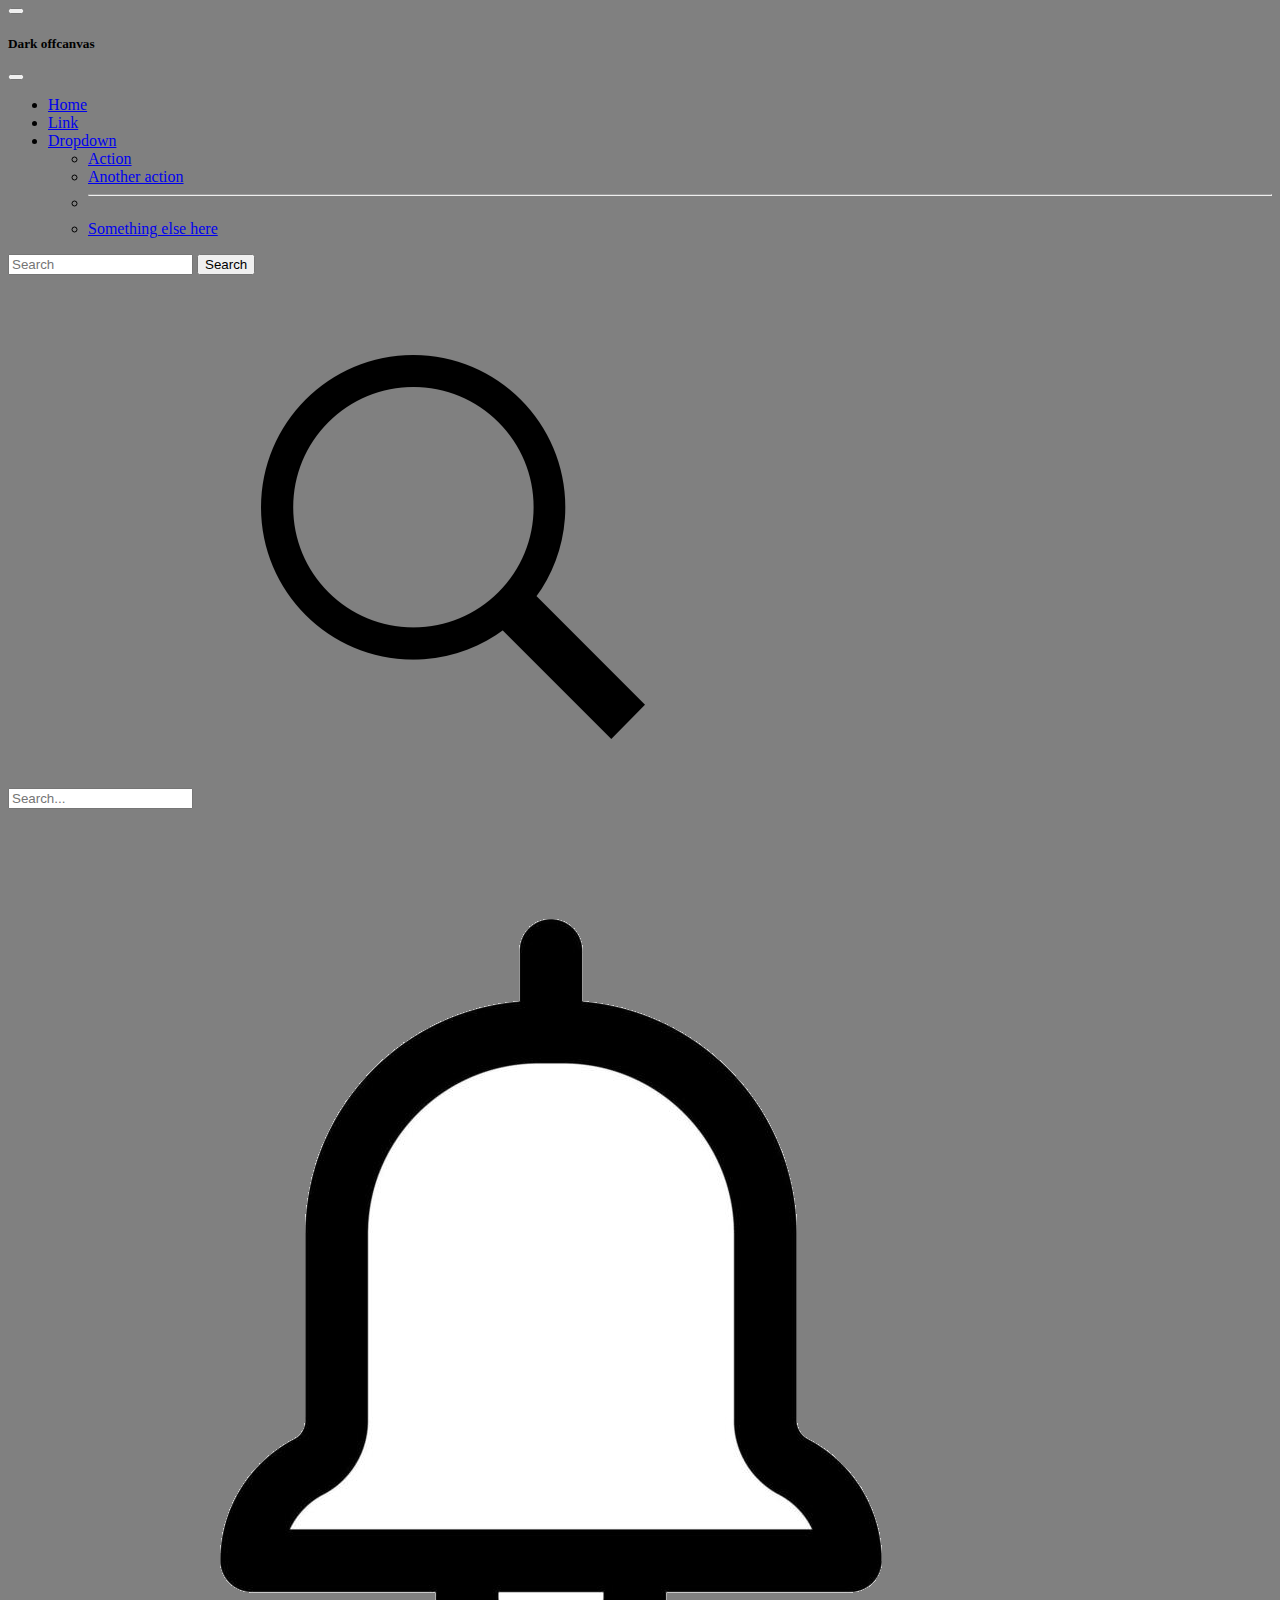
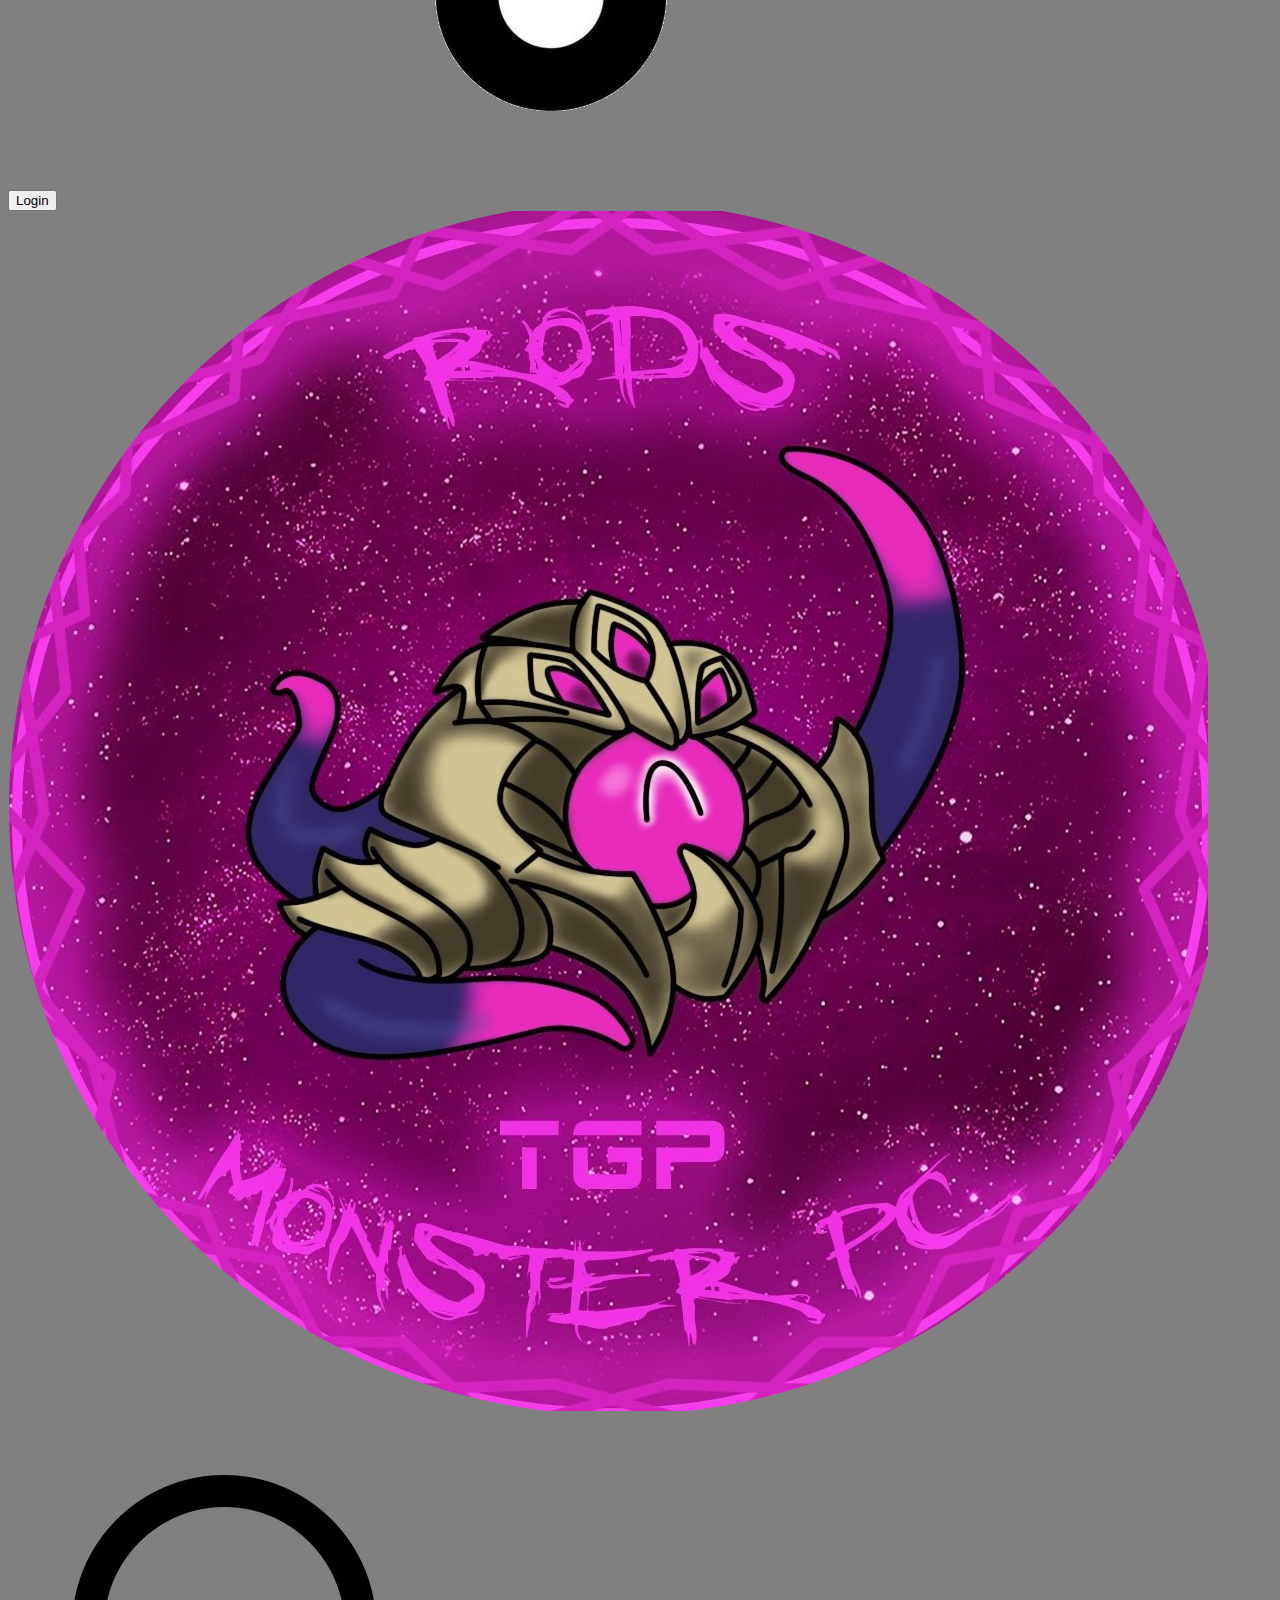
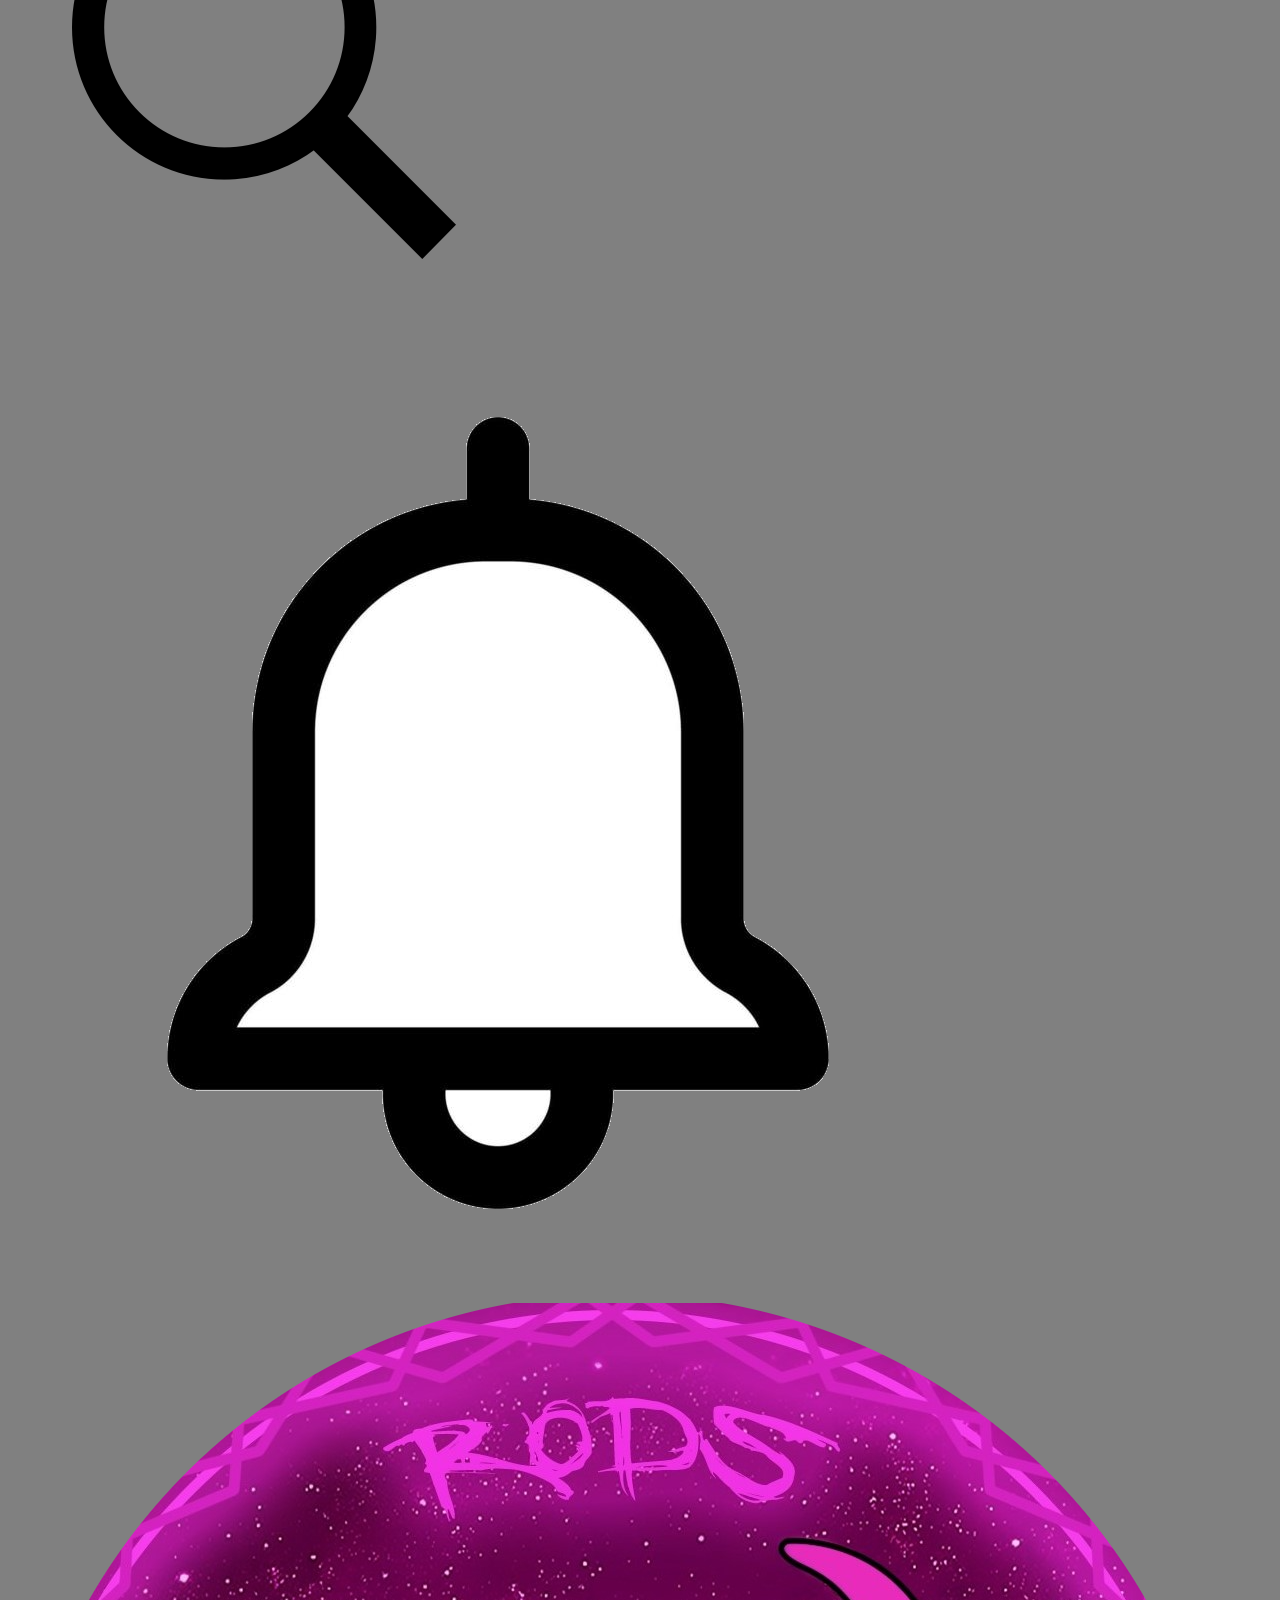
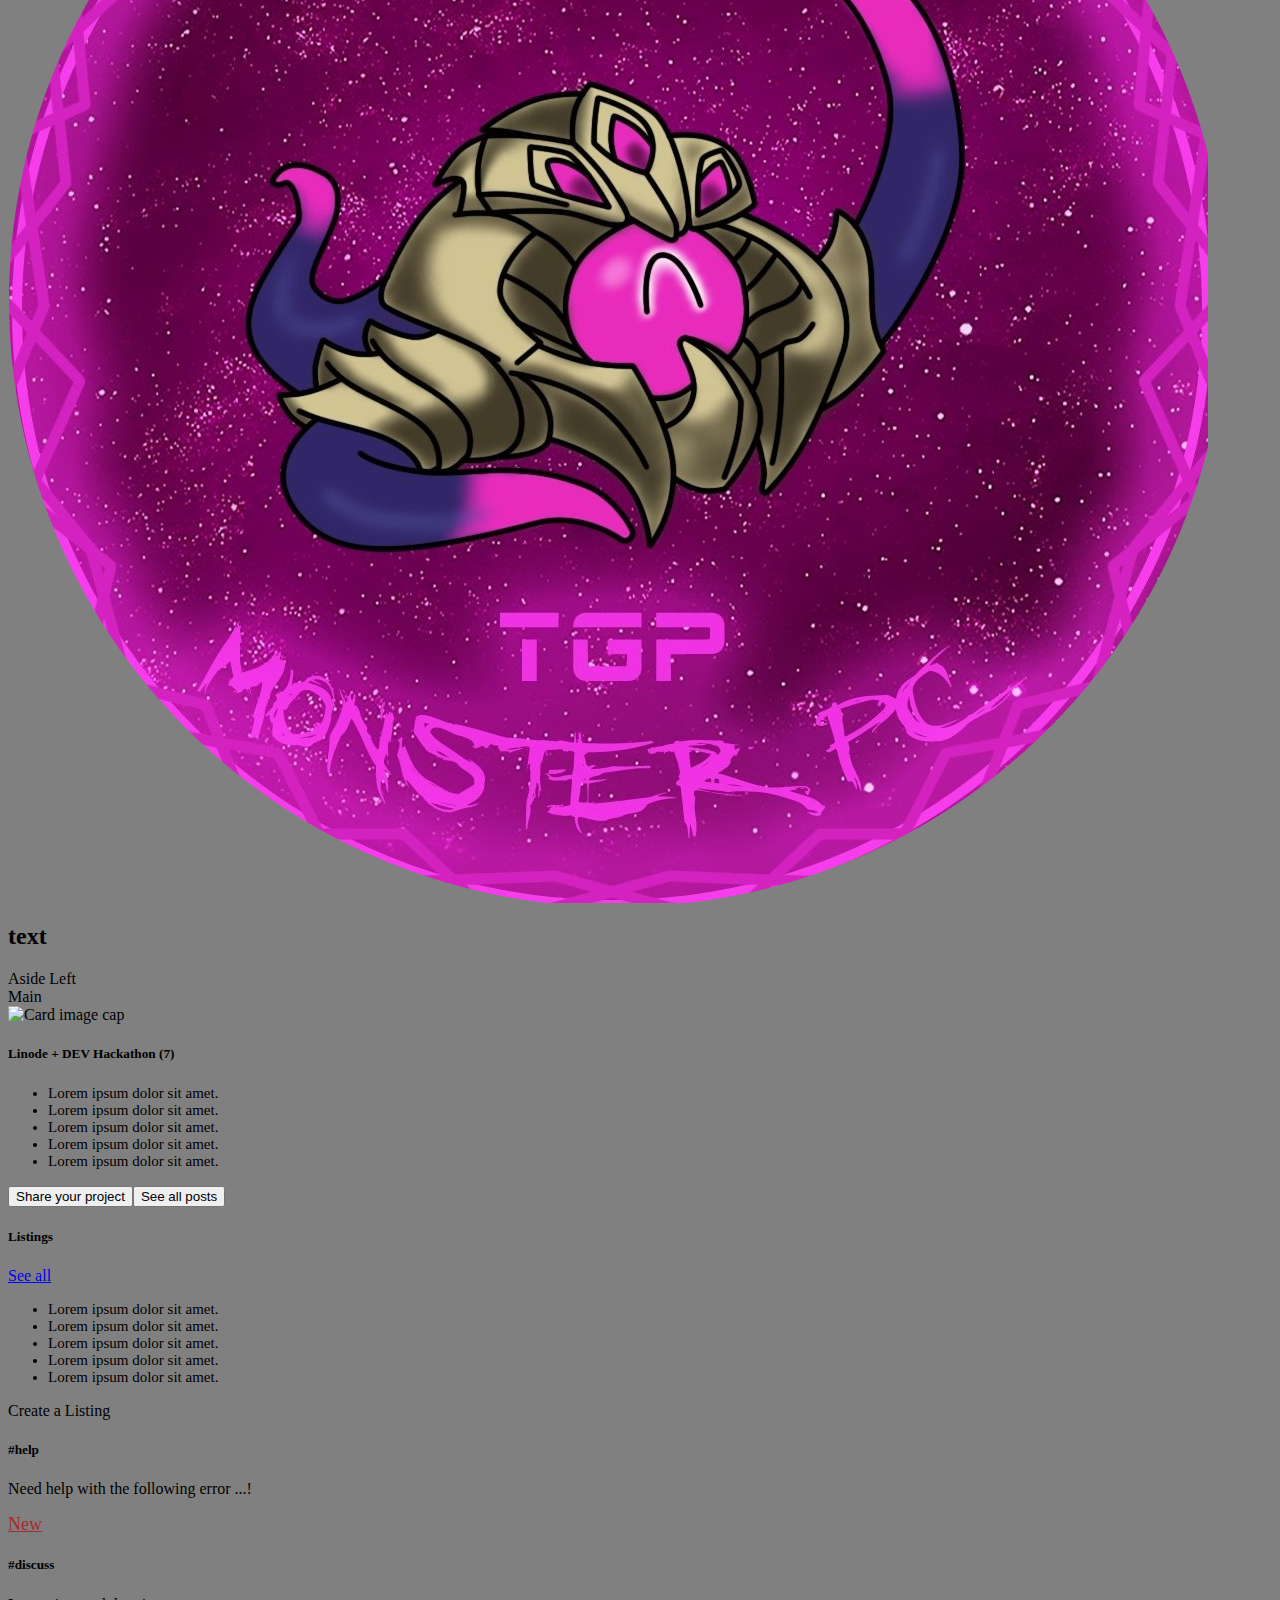
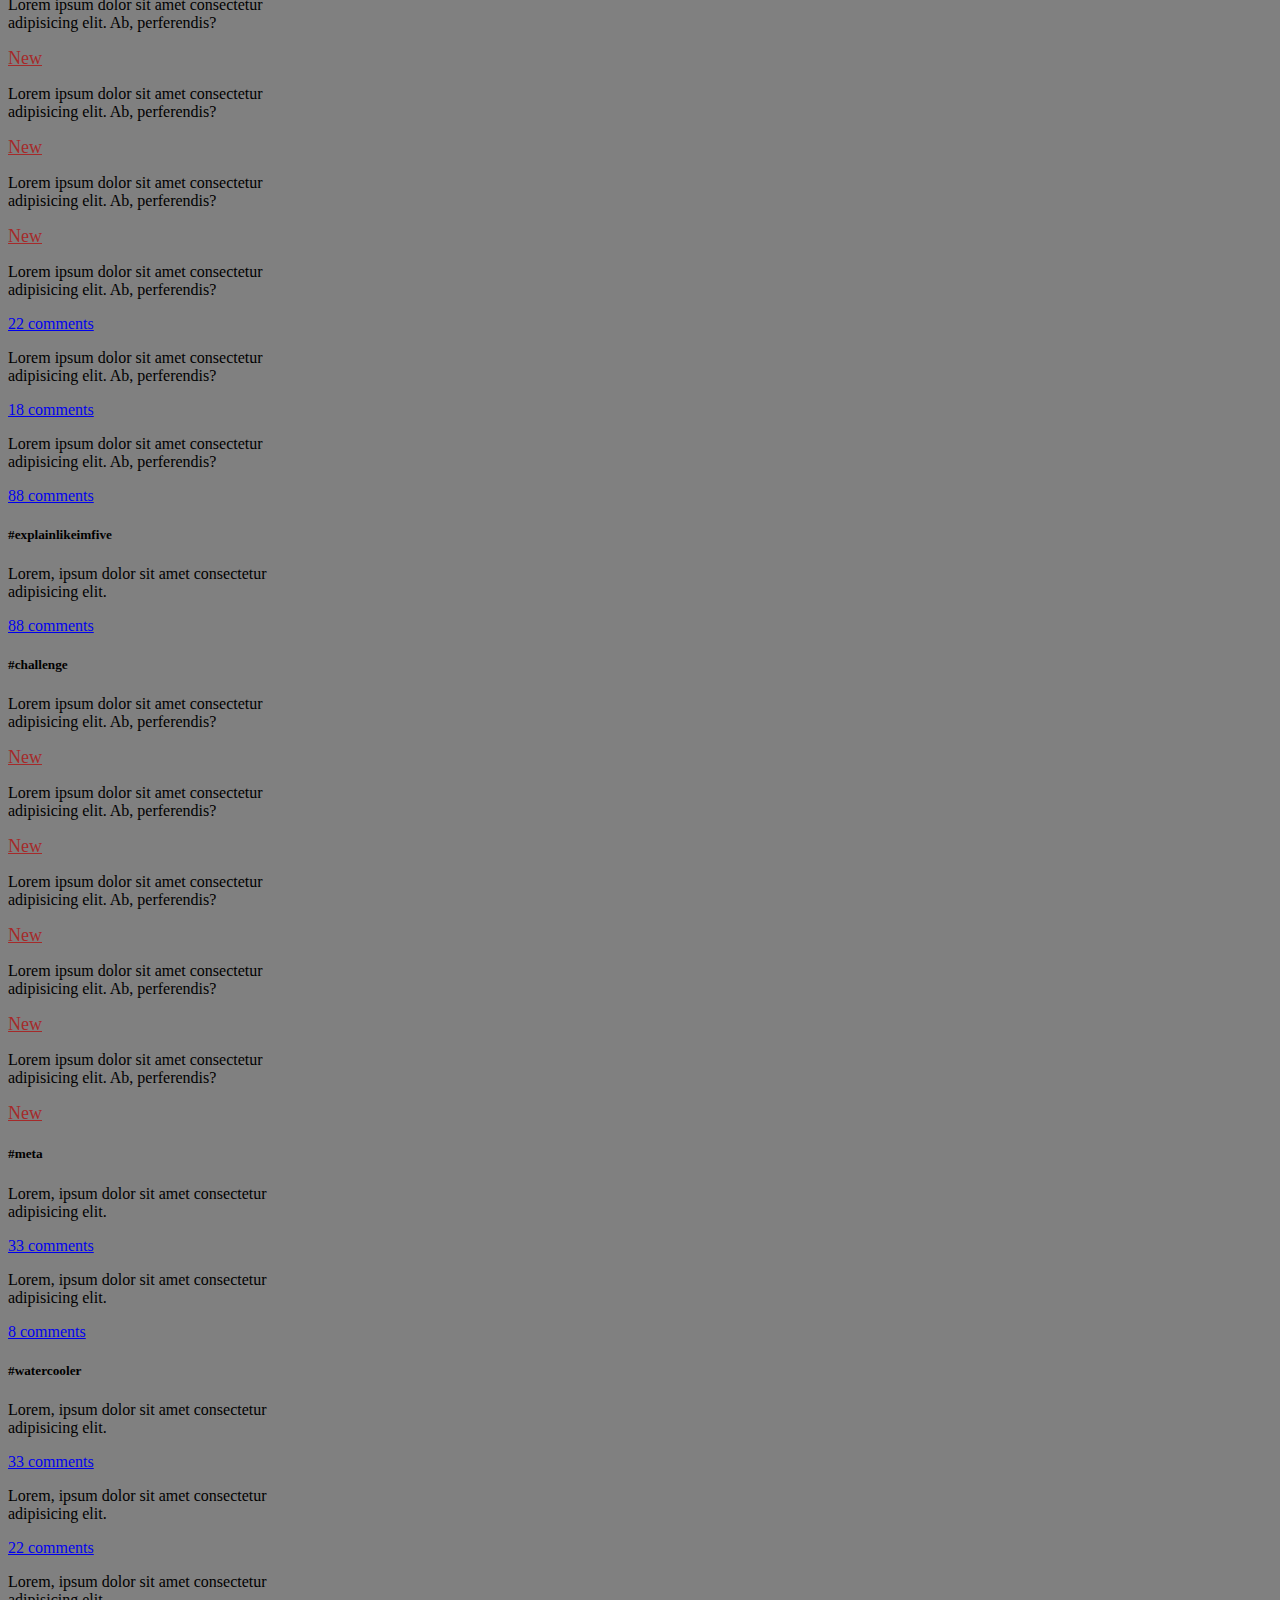
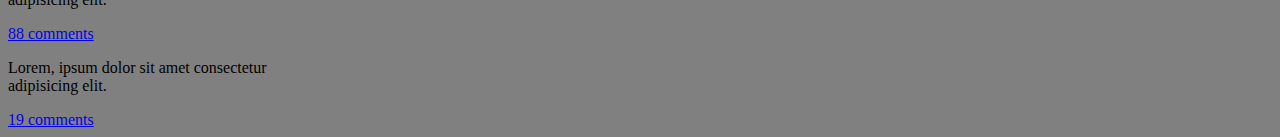
==== index.html @ e9059d80 "Feat: postPage" ====
</html>
<html lang="en">
  <head>
    <meta charset="UTF-8" />
    <meta http-equiv="X-UA-Compatible" content="IE=edge" />
    <meta name="viewport" content="width=device-width, initial-scale=1.0" />
    <title>Document</title>
    <link
      href="https://cdn.jsdelivr.net/npm/bootstrap@5.3.0-alpha1/dist/css/bootstrap.min.css"
      rel="stylesheet"
      integrity="sha384-GLhlTQ8iRABdZLl6O3oVMWSktQOp6b7In1Zl3/Jr59b6EGGoI1aFkw7cmDA6j6gD"
      crossorigin="anonymous"
    />
    <link rel="stylesheet" href="./styles.css" />
    <link rel="stylesheet" href="scss/style.css">
  </head>
  <body>
    <div class="container-fluid nav-back">
      <div class="row">
        <div class="col-12">
          <div class="container">
            <div class="row">
              <div class="col-12">
                <nav class="navbar nav-back fixed-top">
                  <div class="container d-flex justify-content-start">
                    <!-- Hamburguesa -->
                    <button
                      class="navbar-toggler d-md-none aside-nav"
                      type="button"
                      data-bs-toggle="offcanvas"
                      data-bs-target="#offcanvasDarkNavbar"
                      aria-controls="offcanvasDarkNavbar"
                    >
                      <span class="navbar-toggler-icon"></span>
                    </button>

                    <div
                      class="offcanvas offcanvas-start"
                      tabindex="-1"
                      id="offcanvasDarkNavbar"
                      aria-labelledby="offcanvasDarkNavbarLabel"
                    >
                      <div class="offcanvas-header">
                        <h5
                          class="offcanvas-title"
                          id="offcanvasDarkNavbarLabel"
                        >
                          Dark offcanvas
                        </h5>
                        <button
                          type="button"
                          class="btn-close"
                          data-bs-dismiss="offcanvas"
                          aria-label="Close"
                        ></button>
                      </div>
                      <div class="offcanvas-body">
                        <ul
                          class="navbar-nav justify-content-end flex-grow-1 pe-3"
                        >
                          <li class="nav-item">
                            <a
                              class="nav-link active"
                              aria-current="page"
                              href="#"
                              >Home</a
                            >
                          </li>
                          <li class="nav-item">
                            <a class="nav-link" href="#">Link</a>
                          </li>
                          <li class="nav-item dropdown">
                            <a
                              class="nav-link dropdown-toggle"
                              href="#"
                              role="button"
                              data-bs-toggle="dropdown"
                              aria-expanded="false"
                            >
                              Dropdown
                            </a>
                            <ul class="dropdown-menu dropdown-menu-dark">
                              <li>
                                <a class="dropdown-item" href="#">Action</a>
                              </li>
                              <li>
                                <a class="dropdown-item" href="#"
                                  >Another action</a
                                >
                              </li>
                              <li>
                                <hr class="dropdown-divider" />
                              </li>
                              <li>
                                <a class="dropdown-item" href="#"
                                  >Something else here</a
                                >
                              </li>
                            </ul>
                          </li>
                        </ul>
                        <form class="d-flex mt-3" role="search">
                          <input
                            class="form-control me-2"
                            type="search"
                            placeholder="Search"
                            aria-label="Search"
                          />
                          <button class="btn btn-success" type="submit">
                            Search
                          </button>
                        </form>
                      </div>
                    </div>
                    <!-- Components -->
                    <a class="navbar-brand" href="#">
                      <img
                        class="logo-devto"
                        src="https://dev-to-uploads.s3.amazonaws.com/uploads/logos/resized_logo_UQww2soKuUsjaOGNB38o.png"
                        alt=""
                      />
                    </a>
                    <div class="d-flex justify-content-between flex-grow-1">
                      <form class="d-none d-md-flex" role="search">
                        <input
                          class="form-control input-search"
                          type="search"
                          placeholder="Search..."
                          aria-label="Search"
                        />
                        <img
                          class="search-icon"
                          src="./images/Lupa.png"
                          alt=""
                        />
                      </form>
                      <div class="d-none d-md-flex">
                        <button class="btn btn-primary">Login</button>
                        <img
                          class="bell-notify"
                          src="./images/Campana notificaicones.png"
                          alt=""
                        />
                        <img
                          class="profile-logo"
                          src="./images/Logo-png.png"
                          alt=""
                        />
                      </div>
                    </div>
                    <div class="d-flex d-md-none">
                      <img
                        class="search-mobile"
                        src="./images/Lupa.png"
                        alt=""
                      />
                      <img
                        class="bell-notify"
                        src="./images/Campana notificaicones.png"
                        alt=""
                      />
                      <img
                        class="profile-logo"
                        src="./images/Logo-png.png"
                        alt=""
                      />
                    </div>
                  </div>
                </nav>
              </div>
            </div>
          </div>
        </div>
      </div>
    </div>
    <div class="container">
      <div class="row">
        <div class="col-12 col-md-3"><h2>text</h2></div>
        <div class="col-12 col-md-6"></div>
        <div class="col-12 col-md-3"></div>
      </div>
    </div>
  <section class="container p-4">
    <div class="row p-2">
      <aside class="col-lg-3">
        Aside Left
      </aside>
      <main class="col-lg-6">
        Main
      </main>
      <aside class="col-lg-3 d-none d-lg-block">
        <!-- Linode card -->
        <div class="card border border-light size">
          <img class="card-img-top rounded"
            src="https://res.cloudinary.com/practicaldev/image/fetch/s--oj6lVp0W--/c_imagga_scale,f_auto,fl_progressive,h_420,q_auto,w_1000/https://dev-to-uploads.s3.amazonaws.com/uploads/articles/7brex760nh4niita1b8j.jpg"
            alt="Card image cap">
          <div class="card-body">
            <h5 class="card-title fw-bold fs-4 m-0">Linode + DEV Hackathon (7)</h5>
          </div>
          <ul class="list-group list-group-flush border border-light">
            <li class="list-group-item list-group-item-action border border-light">Lorem ipsum dolor sit amet.</li>
            <li class="list-group-item list-group-item-action border border-light">Lorem ipsum dolor sit amet.</li>
            <li class="list-group-item list-group-item-action border border-light">Lorem ipsum dolor sit amet.</li>
            <li class="list-group-item list-group-item-action border border-light">Lorem ipsum dolor sit amet.</li>
            <li class="list-group-item list-group-item-action border border-light">Lorem ipsum dolor sit amet.</li>
          </ul>
          <div class="card-body">
            <button class="w-100 rounded bg-primary mb-2 border border-light p-2 text-white">Share your
              project</button><button class="w-100 rounded bg-seccondary border border-light p-2">See all posts</button>
          </div>
        </div>
        <!-- Listings List Group -->
        <div class="card border border-light mt-4 size">
          <div class="card-body d-flex justify-content-between">
            <h5 class="card-title fw-bold fs-4 m-0">Listings</h5>
            <a href="#" class="card-link text-decoration-none">See all</a>
          </div>
          <ul class="list-group list-group-flush border border-light">
            <li class="list-group-item list-group-item-action border border-light">Lorem ipsum dolor sit amet.</li>
            <li class="list-group-item list-group-item-action border border-light">Lorem ipsum dolor sit amet.</li>
            <li class="list-group-item list-group-item-action border border-light">Lorem ipsum dolor sit amet.</li>
            <li class="list-group-item list-group-item-action border border-light">Lorem ipsum dolor sit amet.</li>
            <li class="list-group-item list-group-item-action border border-light">Lorem ipsum dolor sit amet.</li>
          </ul>
          <div class="card-body d-flex justify-content-center">
            <a class="card-title text-decoration-none list-group-item">Create a Listing</a>
          </div>
        </div>
        <!--Help Card  -->
        <div class="card mt-4 size">
          <div class="card-body">
            <h5 class="card-title fw-bold fs-4 title">#help</h5>
          </div>
          <div class="p-2 discuss">
            <p class="card-text title mb-0">Need help with the following error ...!</p>
            <a href="#" class="card-link new text-decoration-none bg-warning rounded">New</a>
          </div>
        </div>
        <!-- Discuss Card -->
        <div class="card mt-4 size">
          <div class="card-body">
            <h5 class="card-title fw-bold fs-4 title">#discuss</h5>
          </div>
          <div class="p-2 discuss">
            <p class="card-text title mb-0">Lorem ipsum dolor sit amet consectetur adipisicing elit. Ab, perferendis?
            </p>
            <a href="#" class="card-link new text-decoration-none bg-warning rounded">New</a>
          </div>
          <div class="p-2 discuss">
            <p class="card-text title mb-0">Lorem ipsum dolor sit amet consectetur adipisicing elit. Ab, perferendis?
            </p>
            <a href="#" class="card-link new text-decoration-none bg-warning rounded">New</a>
          </div>
          <div class="p-2 discuss">
            <p class="card-text title mb-0">Lorem ipsum dolor sit amet consectetur adipisicing elit. Ab, perferendis?
            </p>
            <a href="#" class="card-link new text-decoration-none bg-warning rounded">New</a>
          </div>
          <div class="p-2 discuss">
            <p class="card-text title mb-0">Lorem ipsum dolor sit amet consectetur adipisicing elit. Ab, perferendis?
            </p>
            <a href="#" class="card-link text-decoration-none fs-8 text-secondary">22 comments</a>
          </div>
          <div class="p-2 discuss">
            <p class="card-text title mb-0">Lorem ipsum dolor sit amet consectetur adipisicing elit. Ab, perferendis?
            </p>
            <a href="#" class="card-link text-decoration-none fs-8 text-secondary">18 comments</a>
          </div>
          <div class="p-2 discuss">
            <p class="card-text title mb-0">Lorem ipsum dolor sit amet consectetur adipisicing elit. Ab, perferendis?
            </p>
            <a href="#" class="card-link text-decoration-none fs-8 text-secondary">88 comments</a>
          </div>
        </div>
        <!--Explain Card  -->
        <div class="card mt-4 size">
          <div class="card-body">
            <h5 class="card-title fw-bold fs-4 title">#explainlikeimfive</h5>
          </div>
          <div class="p-2 discuss">
            <p class="card-text title mb-0">Lorem, ipsum dolor sit amet consectetur adipisicing elit.</p>
            <a href="#" class="card-link text-decoration-none fs-8 text-secondary">88 comments</a>
          </div>
        </div>
        <!-- Challenge Card -->
        <div class="card mt-4 size">
          <div class="card-body">
            <h5 class="card-title fw-bold fs-4 title">#challenge</h5>
          </div>
          <div class="p-2 discuss">
            <p class="card-text title mb-0">Lorem ipsum dolor sit amet consectetur adipisicing elit. Ab, perferendis?
            </p>
            <a href="#" class="card-link new text-decoration-none bg-warning rounded">New</a>
          </div>
          <div class="p-2 discuss">
            <p class="card-text title mb-0">Lorem ipsum dolor sit amet consectetur adipisicing elit. Ab, perferendis?
            </p>
            <a href="#" class="card-link new text-decoration-none bg-warning rounded">New</a>
          </div>
          <div class="p-2 discuss">
            <p class="card-text title mb-0">Lorem ipsum dolor sit amet consectetur adipisicing elit. Ab, perferendis?
            </p>
            <a href="#" class="card-link new text-decoration-none bg-warning rounded">New</a>
          </div>
          <div class="p-2 discuss">
            <p class="card-text title mb-0">Lorem ipsum dolor sit amet consectetur adipisicing elit. Ab, perferendis?
            </p>
            <a href="#" class="card-link new text-decoration-none bg-warning rounded">New</a>
          </div>
          <div class="p-2 discuss">
            <p class="card-text title mb-0">Lorem ipsum dolor sit amet consectetur adipisicing elit. Ab, perferendis?
            </p>
            <a href="#" class="card-link new text-decoration-none bg-warning rounded">New</a>
          </div>
        </div>
        <!--Meta Card  -->
        <div class="card mt-4 size">
          <div class="card-body">
            <h5 class="card-title fw-bold fs-4 title">#meta</h5>
          </div>
          <div class="p-2 discuss">
            <p class="card-text title mb-0">Lorem, ipsum dolor sit amet consectetur adipisicing elit.</p>
            <a href="#" class="card-link text-decoration-none fs-8 text-secondary">33 comments</a>
          </div>
          <div class="p-2 discuss">
            <p class="card-text title mb-0">Lorem, ipsum dolor sit amet consectetur adipisicing elit.</p>
            <a href="#" class="card-link text-decoration-none fs-8 text-secondary">8 comments</a>
          </div>
        </div>
         <!--Watercooler Card  -->
         <div class="card mt-4 size">
          <div class="card-body">
            <h5 class="card-title fw-bold fs-4 title">#watercooler</h5>
          </div>
          <div class="p-2 discuss">
            <p class="card-text title mb-0">Lorem, ipsum dolor sit amet consectetur adipisicing elit.</p>
            <a href="#" class="card-link text-decoration-none text-secondary">33 comments</a>
          </div>
          <div class="p-2 discuss">
            <p class="card-text title mb-0">Lorem, ipsum dolor sit amet consectetur adipisicing elit.</p>
            <a href="#" class="card-link text-decoration-none text-secondary">22 comments</a>
          </div>
          <div class="p-2 discuss">
            <p class="card-text title mb-0">Lorem, ipsum dolor sit amet consectetur adipisicing elit.</p>
            <a href="#" class="card-link text-decoration-none text-secondary">88 comments</a>
          </div>
          <div class="p-2 discuss">
            <p class="card-text title mb-0">Lorem, ipsum dolor sit amet consectetur adipisicing elit.</p>
            <a href="#" class="card-link text-decoration-none text-secondary">19 comments</a>
          </div>
        </div>
  </section>
  <script src="https://cdn.jsdelivr.net/npm/bootstrap@5.3.0-alpha1/dist/js/bootstrap.bundle.min.js"
    integrity="sha384-w76AqPfDkMBDXo30jS1Sgez6pr3x5MlQ1ZAGC+nuZB+EYdgRZgiwxhTBTkF7CXvN"
    crossorigin="anonymous"></script>
</body>

</html>
---- styles.css ----
.list-group {
  margin-top: 1rem;
  /*off canvas navbar*/
}
.list-group .list-group-item {
  font-size: 15px;
  border: none;
}
.list-group .list-group-item:hover {
  text-decoration: underline;
  color: blue;
  background-color: rgba(196, 196, 246, 0.609);
}
.list-group .emoticons {
  height: 20px;
  margin-bottom: 0.5rem;
  margin-right: 0.5rem;
}

.btn-card {
  color: purple;
}

svg {
  fill: gray;
}

.card-aside {
  margin-top: 100px;
}

.card-left-aside-text {
  text-decoration: none;
  font-size: 15px;

body {
  background-color: #ebeaea;
}

.logo-devto {
  height: 40px;
  width: 50px;
}

.nav-back {
  background-color: white;
}

.bell-notify {
  width: 30px;
  height: 30px;
  margin-left: 10px;
  margin-right: 10px;
}

.search-icon {
  width: 30px;
  height: 30px;
  margin-left: -35px;
  margin-top: 5px;
}

.input-search {
  width: 400px;
}

.profile-logo {
  width: 30px;
  height: 30px;
}

.aside-nav {
  margin-right: 20px;
}

.search-mobile {
  width: 30px;
  height: 30px;
}

.central-info {
  padding-top: 74px;
}

.card-title {
  text-decoration: none;
}

.user-name {
  font-size: 15px;
  margin-bottom: 0px;
}

.post-data {
  padding-left: 0.5rem;
}

.read-timer {
  padding-left: 5rem;

}

aside .list-group {
  margin-top: 1rem;
  /*off canvas navbar*/
}
aside .list-group .list-group-item {
  font-size: 15px;
  border: none;
}
aside .list-group .list-group-item:hover {
  text-decoration: underline;
  color: blue;
  background-color: rgba(196, 196, 246, 0.609);
}
aside .list-group .emoticons {
  height: 20px;
  margin-bottom: 0.5rem;
  margin-right: 0.5rem;
}
aside .btn-card {
  color: purple;
}
aside svg {
  fill: gray;
}
aside .card-aside {
  margin-top: 100px;
}
aside .card-left-aside-text {
  text-decoration: none;
  font-size: 15px;



}/*# sourceMappingURL=styles.css.map */
---- scss/style.css ----
body {
  background-color: grey;
}

.size {
  width: 18rem;
}

.list-group-item:hover {
  color: blue;
  cursor: pointer;
}

.new {
  color: brown;
  font-size: 18px;
}

.title:hover {
  color: blue;
  cursor: pointer;
}

.discuss:hover {
  background-color: #f8f9fa;
}/*# sourceMappingURL=style.css.map */
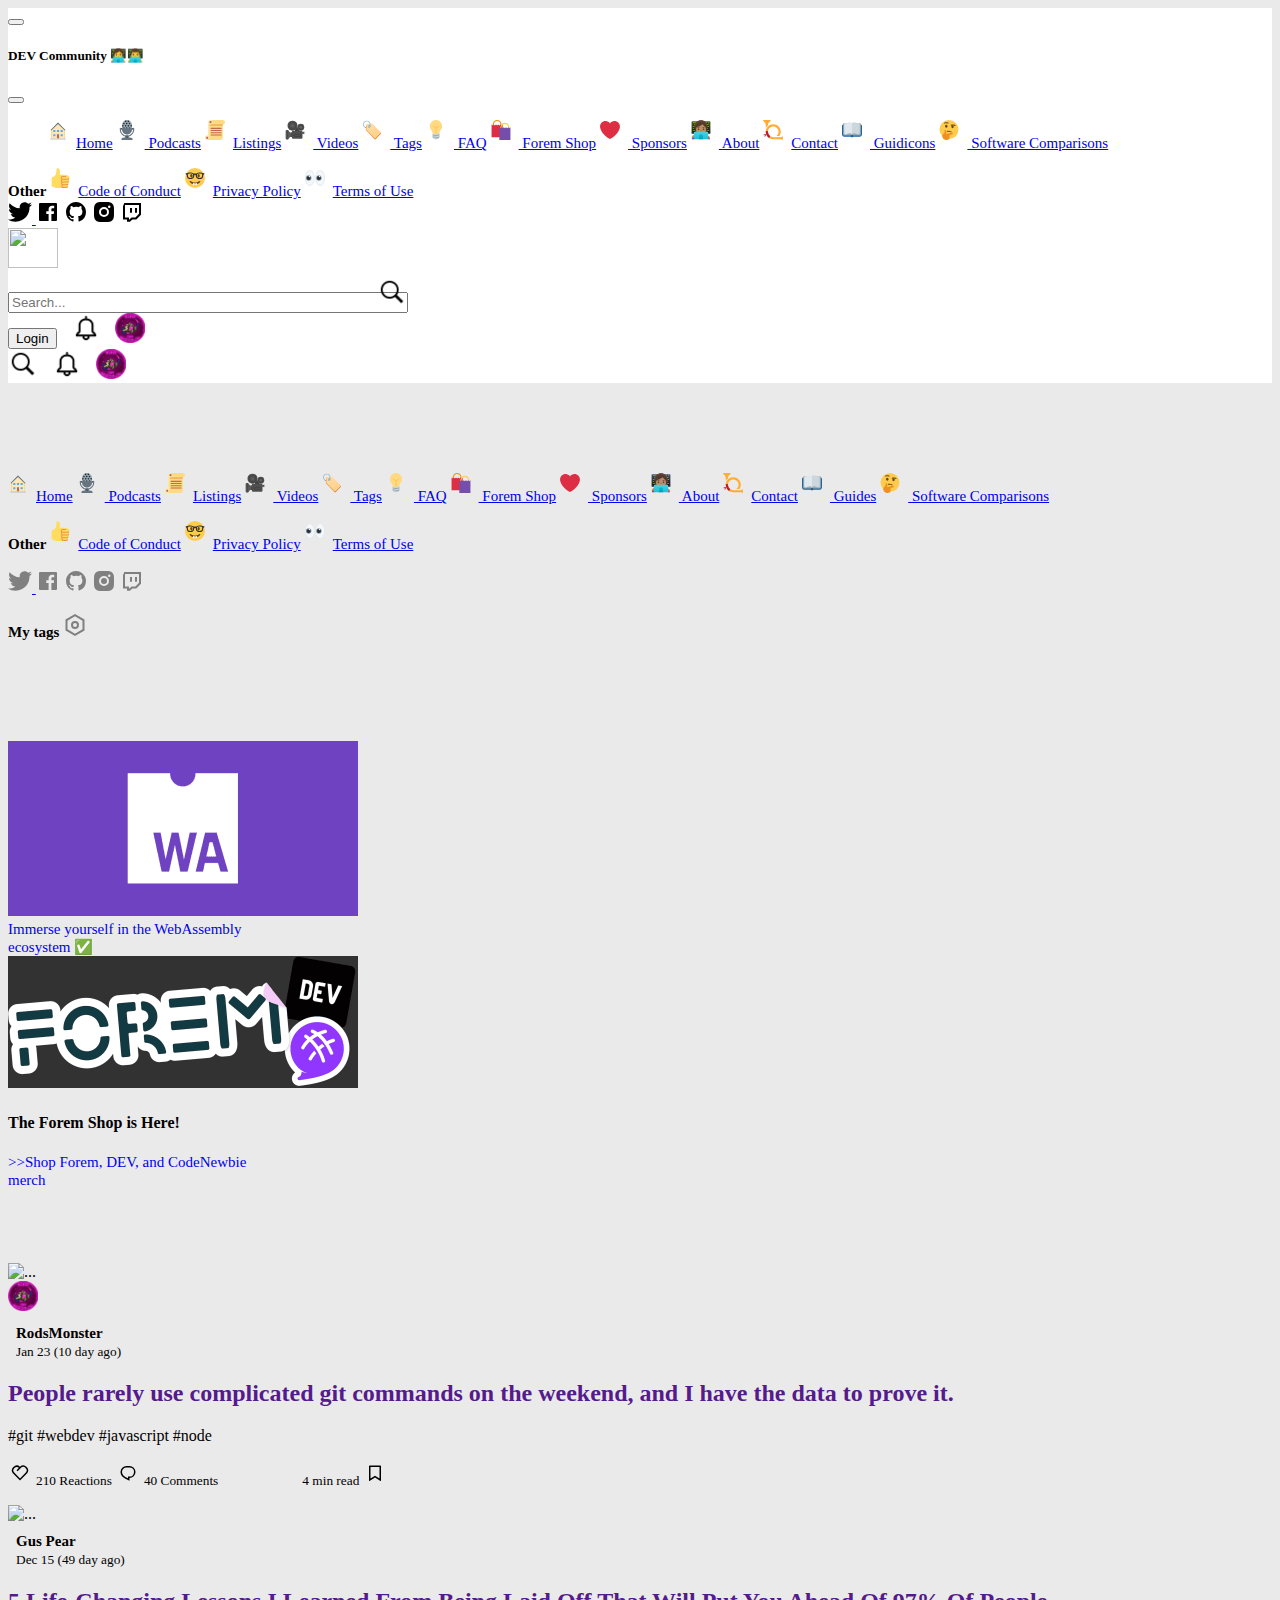
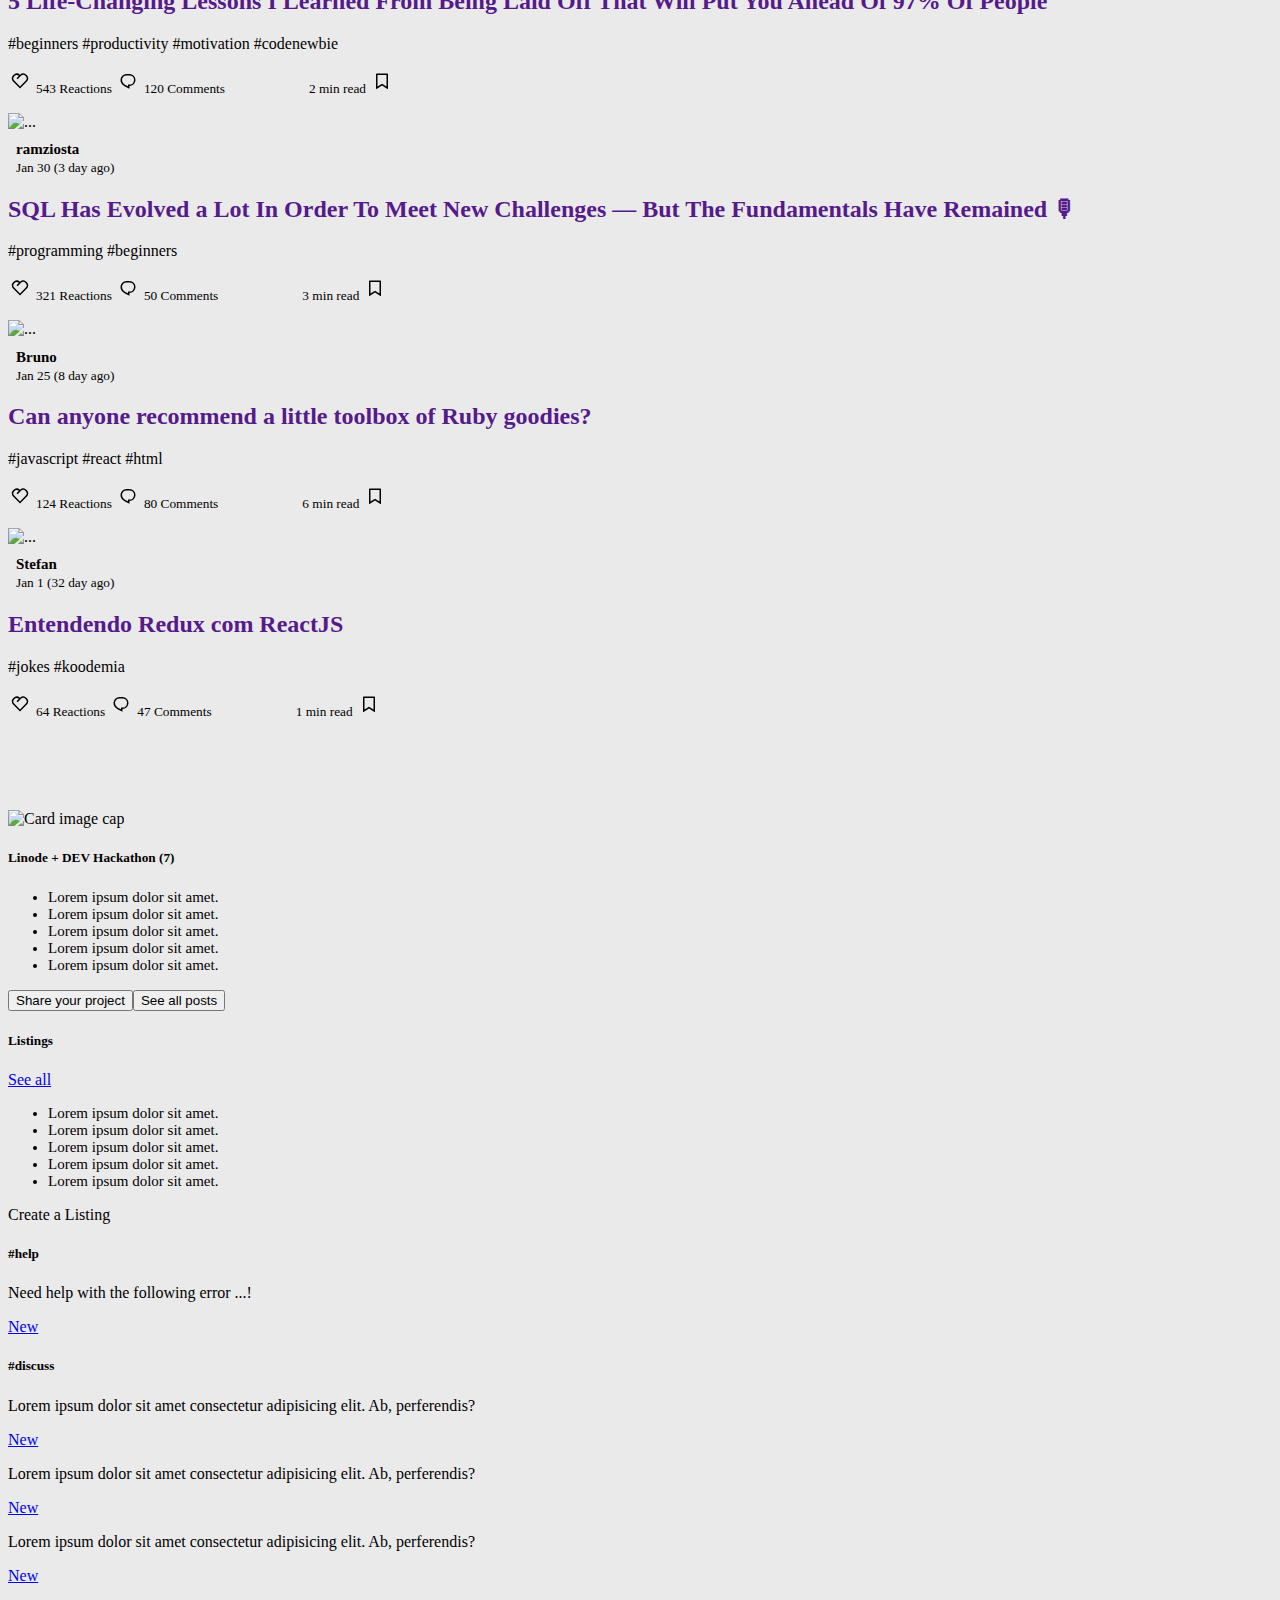
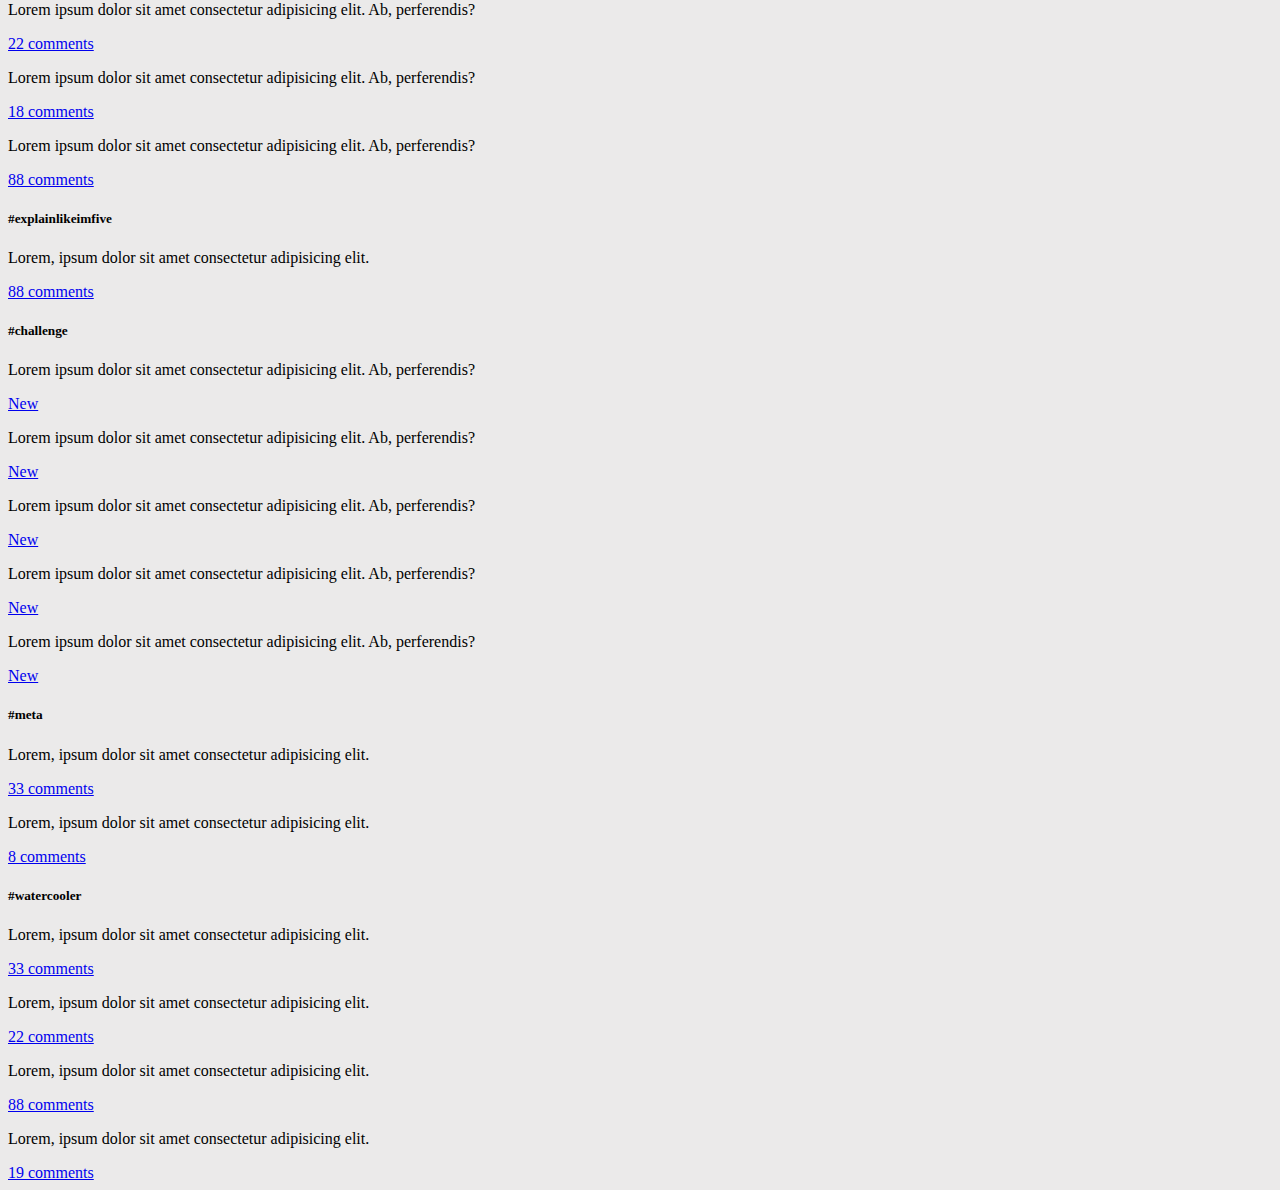
==== commit 2cdbdef4: "navbar actualizado" ====
--- a/index.html
+++ b/index.html
@@ -1,4 +1,4 @@
-</html>
+<!DOCTYPE html>
 <html lang="en">
   <head>
     <meta charset="UTF-8" />
@@ -12,7 +12,6 @@
       crossorigin="anonymous"
     />
     <link rel="stylesheet" href="./styles.css" />
-    <link rel="stylesheet" href="scss/style.css">
   </head>
   <body>
     <div class="container-fluid nav-back">
@@ -45,7 +44,7 @@
                           class="offcanvas-title"
                           id="offcanvasDarkNavbarLabel"
                         >
-                          Dark offcanvas
+                        DEV Community 👩‍💻👨‍💻
                         </h5>
                         <button
                           type="button"
@@ -58,58 +57,58 @@
                         <ul
                           class="navbar-nav justify-content-end flex-grow-1 pe-3"
                         >
-                          <li class="nav-item">
-                            <a
-                              class="nav-link active"
-                              aria-current="page"
-                              href="#"
-                              >Home</a
-                            >
-                          </li>
-                          <li class="nav-item">
-                            <a class="nav-link" href="#">Link</a>
-                          </li>
-                          <li class="nav-item dropdown">
-                            <a
-                              class="nav-link dropdown-toggle"
-                              href="#"
-                              role="button"
-                              data-bs-toggle="dropdown"
-                              aria-expanded="false"
-                            >
-                              Dropdown
+                        <div class="list-group">
+                          <a href="#" class="list-group-item list-group-item-action"><img class="emoticons"
+                            src="./emoticons/house.svg" alt="houseicon">Home</a>
+                        <a href="#" class="list-group-item list-group-item-action"><img class="emoticons"
+                            src="./emoticons/microphone.svg" alt="microphoneicon"> Podcasts</a>
+                        <a href="#" class="list-group-item list-group-item-action"><img class="emoticons" src="./emoticons/list.svg"
+                            alt="listicon">Listings</a>
+                        <a href="#" class="list-group-item list-group-item-action"><img class="emoticons"
+                            src="./emoticons/videos.svg" alt="videoicon"> Videos</a>
+                        <a href="#" class="list-group-item list-group-item-action"><img class="emoticons" src="./emoticons/tag.svg"
+                            alt="tagicon"> Tags</a>
+                        <a href="#" class="list-group-item list-group-item-action"><img class="emoticons"
+                            src="./emoticons/light.svg" alt="faqicon"> FAQ</a>
+                        <a href="#" class="list-group-item list-group-item-action"><img class="emoticons"
+                            src="./emoticons/shoping.svg" alt="shopicon"> Forem Shop</a>
+                        <a href="#" class="list-group-item list-group-item-action"><img class="emoticons"
+                            src="./emoticons/heart.svg" alt="hearticon"> Sponsors</a>
+                        <a href="#" class="list-group-item list-group-item-action"><img class="emoticons" src="./emoticons/dev.svg"
+                            alt="devicon"> About</a>
+                        <a href="#" class="list-group-item list-group-item-action"><img class="emoticons"
+                            src="./emoticons/sound.svg" alt="soundicon">Contact</a>
+                        <a href="#" class="list-group-item list-group-item-action"><img class="emoticons" src="./emoticons/book.svg"
+                            alt="bookicon"> Guidicons</a>
+                        <a href="#" class="list-group-item list-group-item-action"><img class="emoticons"
+                            src="./emoticons/weird.svg" alt="faceicon"> Software Comparisons</a>
+                            
+                        </div>
+                        </ul>
+                        <div class="list-group">
+                          <strong class="list-group-item disabled text-dark">Other</strong>
+                          <a href="#" class="list-group-item list-group-item-action"><img class="emoticons"
+                              src="./emoticons/thumbup.svg">Code of Conduct</a>
+                          <a href="#" class="list-group-item list-group-item-action"><img class="emoticons"
+                              src="./emoticons/nerd.svg">Privacy Policy</a>
+                          <a href="#" class="list-group-item list-group-item-action"><img class="emoticons"
+                            src="./emoticons/eyes.svg">Terms of Use</a>
+                        </div>
+                        <div class="list-group list-group-horizontal">
+                          <a href="#" class="list-group-item list-group-item-action w-auto pe-2 "><svg xmlns="http://www.w3.org/2000/svg" width="24" height="24" viewBox="0 0 24 24"><path d="M24 4.557c-.883.392-1.832.656-2.828.775 1.017-.609 1.798-1.574 2.165-2.724-.951.564-2.005.974-3.127 1.195-.897-.957-2.178-1.555-3.594-1.555-3.179 0-5.515 2.966-4.797 6.045-4.091-.205-7.719-2.165-10.148-5.144-1.29 2.213-.669 5.108 1.523 6.574-.806-.026-1.566-.247-2.229-.616-.054 2.281 1.581 4.415 3.949 4.89-.693.188-1.452.232-2.224.084.626 1.956 2.444 3.379 4.6 3.419-2.07 1.623-4.678 2.348-7.29 2.04 2.179 1.397 4.768 2.212 7.548 2.212 9.142 0 14.307-7.721 13.995-14.646.962-.695 1.797-1.562 2.457-2.549z"/></svg>
                             </a>
-                            <ul class="dropdown-menu dropdown-menu-dark">
-                              <li>
-                                <a class="dropdown-item" href="#">Action</a>
-                              </li>
-                              <li>
-                                <a class="dropdown-item" href="#"
-                                  >Another action</a
-                                >
-                              </li>
-                              <li>
-                                <hr class="dropdown-divider" />
-                              </li>
-                              <li>
-                                <a class="dropdown-item" href="#"
-                                  >Something else here</a
-                                >
-                              </li>
-                            </ul>
-                          </li>
-                        </ul>
-                        <form class="d-flex mt-3" role="search">
-                          <input
-                            class="form-control me-2"
-                            type="search"
-                            placeholder="Search"
-                            aria-label="Search"
-                          />
-                          <button class="btn btn-success" type="submit">
-                            Search
-                          </button>
-                        </form>
+                          <a href="#" class="list-group-item list-group-item-action w-auto pe-2"><svg xmlns="http://www.w3.org/2000/svg" width="24" height="24" viewBox="0 0 24 24" role="img" aria-labelledby="aarmow4e45ysjy9qew4664nh1jb6vmel" class="crayons-icon c-link__icon"><title id="aarmow4e45ysjy9qew4664nh1jb6vmel">Facebook</title>
+                            <path d="M15.402 21v-6.966h2.333l.349-2.708h-2.682V9.598c0-.784.218-1.319 1.342-1.319h1.434V5.857a19.188 19.188 0 00-2.09-.107c-2.067 0-3.482 1.262-3.482 3.58v1.996h-2.338v2.708h2.338V21H4a1 1 0 01-1-1V4a1 1 0 011-1h16a1 1 0 011 1v16a1 1 0 01-1 1h-4.598z"></path>
+                        </svg></a>
+                          <a href="#" class="list-group-item list-group-item-action w-auto pe-2"><svg xmlns="http://www.w3.org/2000/svg" width="24" height="24" viewBox="0 0 24 24" role="img" aria-labelledby="atodp0ytmrufn9bj1k5m0zmoojg5dm6l" class="crayons-icon c-link__icon"><title id="atodp0ytmrufn9bj1k5m0zmoojg5dm6l">Github</title>
+                            <path d="M12 2C6.475 2 2 6.475 2 12a9.994 9.994 0 006.838 9.488c.5.087.687-.213.687-.476 0-.237-.013-1.024-.013-1.862-2.512.463-3.162-.612-3.362-1.175-.113-.288-.6-1.175-1.025-1.413-.35-.187-.85-.65-.013-.662.788-.013 1.35.725 1.538 1.025.9 1.512 2.338 1.087 2.912.825.088-.65.35-1.087.638-1.337-2.225-.25-4.55-1.113-4.55-4.938 0-1.088.387-1.987 1.025-2.688-.1-.25-.45-1.275.1-2.65 0 0 .837-.262 2.75 1.026a9.28 9.28 0 012.5-.338c.85 0 1.7.112 2.5.337 1.912-1.3 2.75-1.024 2.75-1.024.55 1.375.2 2.4.1 2.65.637.7 1.025 1.587 1.025 2.687 0 3.838-2.337 4.688-4.562 4.938.362.312.675.912.675 1.85 0 1.337-.013 2.412-.013 2.75 0 .262.188.574.688.474A10.016 10.016 0 0022 12c0-5.525-4.475-10-10-10z"></path>
+                        </svg></a>
+                          <a href="#" class="list-group-item list-group-item-action w-auto pe-2"><svg xmlns="http://www.w3.org/2000/svg" width="24" height="24" viewBox="0 0 24 24" role="img" aria-labelledby="arh5j7zf6zexj4ihgj6nx946rnd3c6v0" class="crayons-icon c-link__icon"><title id="arh5j7zf6zexj4ihgj6nx946rnd3c6v0">Instagram</title>
+                            <path d="M12 2c2.717 0 3.056.01 4.122.06 1.065.05 1.79.217 2.428.465.66.254 1.216.598 1.772 1.153.509.5.902 1.105 1.153 1.772.247.637.415 1.363.465 2.428.047 1.066.06 1.405.06 4.122 0 2.717-.01 3.056-.06 4.122-.05 1.065-.218 1.79-.465 2.428a4.883 4.883 0 01-1.153 1.772c-.5.508-1.105.902-1.772 1.153-.637.247-1.363.415-2.428.465-1.066.047-1.405.06-4.122.06-2.717 0-3.056-.01-4.122-.06-1.065-.05-1.79-.218-2.428-.465a4.89 4.89 0 01-1.772-1.153 4.904 4.904 0 01-1.153-1.772c-.248-.637-.415-1.363-.465-2.428C2.013 15.056 2 14.717 2 12c0-2.717.01-3.056.06-4.122.05-1.066.217-1.79.465-2.428a4.88 4.88 0 011.153-1.772A4.897 4.897 0 015.45 2.525c.638-.248 1.362-.415 2.428-.465C8.944 2.013 9.283 2 12 2zm0 5a5 5 0 100 10 5 5 0 000-10zm6.5-.25a1.25 1.25 0 10-2.5 0 1.25 1.25 0 002.5 0zM12 9a3 3 0 110 6 3 3 0 010-6z"></path>
+                        </svg></a>
+                          <a href="#" class="list-group-item list-group-item-action w-auto pe-2"><svg xmlns="http://www.w3.org/2000/svg" width="24" height="24" viewBox="0 0 24 24" role="img" aria-labelledby="an4eb7dz73gidfjqbvqg2xab9t53gl0e" class="crayons-icon c-link__icon"><title id="an4eb7dz73gidfjqbvqg2xab9t53gl0e">Twitch</title>
+                            <path d="M4.3 3H21v11.7l-4.7 4.7h-3.9l-2.5 2.4H7v-2.4H3V6.2L4.3 3zM5 17.4h4v2.4h.095l2.5-2.4h3.877L19 13.872V5H5v12.4zM15 8h2v4.7h-2V8zm0 0h2v4.7h-2V8zm-5 0h2v4.7h-2V8z"></path>
+                        </svg></a></div>
                       </div>
                     </div>
                     <!-- Components -->
@@ -175,184 +174,594 @@
     </div>
     <div class="container">
       <div class="row">
-        <div class="col-12 col-md-3"><h2>text</h2></div>
-        <div class="col-12 col-md-6"></div>
-        <div class="col-12 col-md-3"></div>
+        <div class="d-none d-md-block col-md-4 col-lg-3 main central-info">
+          <aside >
+            <div class="snacknav">
+              <div class="list-group">
+                <a href="#" class="list-group-item list-group-item-action"><img class="emoticons"
+                    src="./emoticons/house.svg" alt="houseicon">Home</a>
+                <a href="#" class="list-group-item list-group-item-action"><img class="emoticons"
+                    src="./emoticons/microphone.svg" alt="microphoneicon"> Podcasts</a>
+                <a href="#" class="list-group-item list-group-item-action"><img class="emoticons" src="./emoticons/list.svg"
+                    alt="listicon">Listings</a>
+                <a href="#" class="list-group-item list-group-item-action"><img class="emoticons"
+                    src="./emoticons/videos.svg" alt="videoicon"> Videos</a>
+                <a href="#" class="list-group-item list-group-item-action"><img class="emoticons" src="./emoticons/tag.svg"
+                    alt="tagicon"> Tags</a>
+                <a href="#" class="list-group-item list-group-item-action"><img class="emoticons"
+                    src="./emoticons/light.svg" alt="faqicon"> FAQ</a>
+                <a href="#" class="list-group-item list-group-item-action"><img class="emoticons"
+                    src="./emoticons/shoping.svg" alt="shopicon"> Forem Shop</a>
+                <a href="#" class="list-group-item list-group-item-action"><img class="emoticons"
+                    src="./emoticons/heart.svg" alt="hearticon"> Sponsors</a>
+                <a href="#" class="list-group-item list-group-item-action"><img class="emoticons" src="./emoticons/dev.svg"
+                    alt="devicon"> About</a>
+                <a href="#" class="list-group-item list-group-item-action"><img class="emoticons"
+                    src="./emoticons/sound.svg" alt="soundicon">Contact</a>
+                <a href="#" class="list-group-item list-group-item-action"><img class="emoticons" src="./emoticons/book.svg"
+                    alt="bookicon"> Guides</a>
+                <a href="#" class="list-group-item list-group-item-action"><img class="emoticons"
+                    src="./emoticons/weird.svg" alt="faceicon"> Software Comparisons</a>
+              </div>
+            </div>
+            <div class="list-group">
+              <strong class="list-group-item disabled text-dark">Other</strong>
+              <a href="#" class="list-group-item list-group-item-action"><img class="emoticons"
+                  src="./emoticons/thumbup.svg">Code of Conduct</a>
+              <a href="#" class="list-group-item list-group-item-action"><img class="emoticons"
+                  src="./emoticons/nerd.svg">Privacy Policy</a>
+              <a href="#" class="list-group-item list-group-item-action"><img class="emoticons"
+                src="./emoticons/eyes.svg">Terms of Use</a>
+            </div>
+            <div class="list-group list-group-horizontal">
+              <a href="#" class="list-group-item list-group-item-action w-auto pe-2 "><svg xmlns="http://www.w3.org/2000/svg" width="24" height="24" viewBox="0 0 24 24"><path d="M24 4.557c-.883.392-1.832.656-2.828.775 1.017-.609 1.798-1.574 2.165-2.724-.951.564-2.005.974-3.127 1.195-.897-.957-2.178-1.555-3.594-1.555-3.179 0-5.515 2.966-4.797 6.045-4.091-.205-7.719-2.165-10.148-5.144-1.29 2.213-.669 5.108 1.523 6.574-.806-.026-1.566-.247-2.229-.616-.054 2.281 1.581 4.415 3.949 4.89-.693.188-1.452.232-2.224.084.626 1.956 2.444 3.379 4.6 3.419-2.07 1.623-4.678 2.348-7.29 2.04 2.179 1.397 4.768 2.212 7.548 2.212 9.142 0 14.307-7.721 13.995-14.646.962-.695 1.797-1.562 2.457-2.549z"/></svg>
+                </a>
+              <a href="#" class="list-group-item list-group-item-action w-auto pe-2"><svg xmlns="http://www.w3.org/2000/svg" width="24" height="24" viewBox="0 0 24 24" role="img" aria-labelledby="aarmow4e45ysjy9qew4664nh1jb6vmel" class="crayons-icon c-link__icon"><title id="aarmow4e45ysjy9qew4664nh1jb6vmel">Facebook</title>
+                <path d="M15.402 21v-6.966h2.333l.349-2.708h-2.682V9.598c0-.784.218-1.319 1.342-1.319h1.434V5.857a19.188 19.188 0 00-2.09-.107c-2.067 0-3.482 1.262-3.482 3.58v1.996h-2.338v2.708h2.338V21H4a1 1 0 01-1-1V4a1 1 0 011-1h16a1 1 0 011 1v16a1 1 0 01-1 1h-4.598z"></path>
+            </svg></a>
+              <a href="#" class="list-group-item list-group-item-action w-auto pe-2"><svg xmlns="http://www.w3.org/2000/svg" width="24" height="24" viewBox="0 0 24 24" role="img" aria-labelledby="atodp0ytmrufn9bj1k5m0zmoojg5dm6l" class="crayons-icon c-link__icon"><title id="atodp0ytmrufn9bj1k5m0zmoojg5dm6l">Github</title>
+                <path d="M12 2C6.475 2 2 6.475 2 12a9.994 9.994 0 006.838 9.488c.5.087.687-.213.687-.476 0-.237-.013-1.024-.013-1.862-2.512.463-3.162-.612-3.362-1.175-.113-.288-.6-1.175-1.025-1.413-.35-.187-.85-.65-.013-.662.788-.013 1.35.725 1.538 1.025.9 1.512 2.338 1.087 2.912.825.088-.65.35-1.087.638-1.337-2.225-.25-4.55-1.113-4.55-4.938 0-1.088.387-1.987 1.025-2.688-.1-.25-.45-1.275.1-2.65 0 0 .837-.262 2.75 1.026a9.28 9.28 0 012.5-.338c.85 0 1.7.112 2.5.337 1.912-1.3 2.75-1.024 2.75-1.024.55 1.375.2 2.4.1 2.65.637.7 1.025 1.587 1.025 2.687 0 3.838-2.337 4.688-4.562 4.938.362.312.675.912.675 1.85 0 1.337-.013 2.412-.013 2.75 0 .262.188.574.688.474A10.016 10.016 0 0022 12c0-5.525-4.475-10-10-10z"></path>
+            </svg></a>
+              <a href="#" class="list-group-item list-group-item-action w-auto pe-2"><svg xmlns="http://www.w3.org/2000/svg" width="24" height="24" viewBox="0 0 24 24" role="img" aria-labelledby="arh5j7zf6zexj4ihgj6nx946rnd3c6v0" class="crayons-icon c-link__icon"><title id="arh5j7zf6zexj4ihgj6nx946rnd3c6v0">Instagram</title>
+                <path d="M12 2c2.717 0 3.056.01 4.122.06 1.065.05 1.79.217 2.428.465.66.254 1.216.598 1.772 1.153.509.5.902 1.105 1.153 1.772.247.637.415 1.363.465 2.428.047 1.066.06 1.405.06 4.122 0 2.717-.01 3.056-.06 4.122-.05 1.065-.218 1.79-.465 2.428a4.883 4.883 0 01-1.153 1.772c-.5.508-1.105.902-1.772 1.153-.637.247-1.363.415-2.428.465-1.066.047-1.405.06-4.122.06-2.717 0-3.056-.01-4.122-.06-1.065-.05-1.79-.218-2.428-.465a4.89 4.89 0 01-1.772-1.153 4.904 4.904 0 01-1.153-1.772c-.248-.637-.415-1.363-.465-2.428C2.013 15.056 2 14.717 2 12c0-2.717.01-3.056.06-4.122.05-1.066.217-1.79.465-2.428a4.88 4.88 0 011.153-1.772A4.897 4.897 0 015.45 2.525c.638-.248 1.362-.415 2.428-.465C8.944 2.013 9.283 2 12 2zm0 5a5 5 0 100 10 5 5 0 000-10zm6.5-.25a1.25 1.25 0 10-2.5 0 1.25 1.25 0 002.5 0zM12 9a3 3 0 110 6 3 3 0 010-6z"></path>
+            </svg></a>
+              <a href="#" class="list-group-item list-group-item-action w-auto pe-2"><svg xmlns="http://www.w3.org/2000/svg" width="24" height="24" viewBox="0 0 24 24" role="img" aria-labelledby="an4eb7dz73gidfjqbvqg2xab9t53gl0e" class="crayons-icon c-link__icon"><title id="an4eb7dz73gidfjqbvqg2xab9t53gl0e">Twitch</title>
+                <path d="M4.3 3H21v11.7l-4.7 4.7h-3.9l-2.5 2.4H7v-2.4H3V6.2L4.3 3zM5 17.4h4v2.4h.095l2.5-2.4h3.877L19 13.872V5H5v12.4zM15 8h2v4.7h-2V8zm0 0h2v4.7h-2V8zm-5 0h2v4.7h-2V8z"></path>
+            </svg></a></div>
+            <div class="list-group list-group-horizontal mb-5">
+              <strong class="list-group-item disabled text-dark pe-5">My tags</strong>
+              <a href="#" class="list-group-item list-group-item-action w-auto ps-5 ms-5"><svg xmlns="http://www.w3.org/2000/svg" width="24" height="24" viewBox="0 0 24 24" role="img" class="crayons-icon">
+                <path d="M12 1l9.5 5.5v11L12 23l-9.5-5.5v-11L12 1zm0 2.311L4.5 7.653v8.694l7.5 4.342 7.5-4.342V7.653L12 3.311zM12 16a4 4 0 110-8 4 4 0 010 8zm0-2a2 2 0 100-4 2 2 0 000 4z"></path>
+            </svg></a></div>
+            <div class="card card-aside mb-3 " style="width: 15rem;">
+              <img src="./images/webassembly.png" class="card-img-top ps-3 pe-3 pt-4" alt="...">
+              <div class="card-body">
+                <a href="#" class="card-text card-left-aside-text fw-bold pe-auto">Immerse yourself in the WebAssembly ecosystem ✅</a>
+              </div>
+            </div>
+            <div class="card" style="width: 15rem;">
+              <img src="./images/forem.png" class="card-img-top ps-3 pe-3 pt-4" alt="...">
+              <div class="card-body">
+                <h4 class="card-title fw-bold">The Forem Shop is Here!</h4>
+                <a href="#" class="card-text card-left-aside-text fw-bold pe-auto">>>Shop Forem, DEV, and CodeNewbie merch</a>
+              </div>
+            </div>
+          </aside>
+
+        </div>
+        <!-- Main -->
+        <section class="col-12 col-md-8 col-lg-6 central-info">
+          <div class="card mb-3">
+            <img
+              src="https://i.blogs.es/e1a040/lol/840_560.jpg"
+              class="card-img-top"
+              alt="..."
+            />
+            <div class="card-body">
+              <div class="d-flex">
+                <img class="profile-logo" src="./images/Logo-png.png" alt="" />
+                <div class="post-data">
+                  <h1 class="user-name">RodsMonster</h1>
+                  <small>Jan 23 (10 day ago)</small>
+                </div>
+              </div>
+
+              <a class="card-title" href=""
+                ><h2>
+                  People rarely use complicated git commands on the weekend, and
+                  I have the data to prove it.
+                </h2></a
+              >
+
+              <p class="card-text">#git #webdev #javascript #node</p>
+              <p class="card-text">
+                <span>
+                  <svg
+                    class="crayons-icon"
+                    width="24"
+                    height="24"
+                    xmlns="http://www.w3.org/2000/svg"
+                  >
+                    <path
+                      d="M18.884 12.595l.01.011L12 19.5l-6.894-6.894.01-.01A4.875 4.875 0 0112 5.73a4.875 4.875 0 016.884 6.865zM6.431 7.037a3.375 3.375 0 000 4.773L12 17.38l5.569-5.569a3.375 3.375 0 10-4.773-4.773L9.613 10.22l-1.06-1.062 2.371-2.372a3.375 3.375 0 00-4.492.25v.001z"
+                    ></path>
+                  </svg>
+                  <small>210 Reactions</small>
+                </span>
+                <span>
+                  <svg
+                    class="crayons-icon"
+                    width="24"
+                    height="24"
+                    xmlns="http://www.w3.org/2000/svg"
+                  >
+                    <path
+                      d="M10.5 5h3a6 6 0 110 12v2.625c-3.75-1.5-9-3.75-9-8.625a6 6 0 016-6zM12 15.5h1.5a4.501 4.501 0 001.722-8.657A4.5 4.5 0 0013.5 6.5h-3A4.5 4.5 0 006 11c0 2.707 1.846 4.475 6 6.36V15.5z"
+                    ></path>
+                  </svg>
+                  <small>40 Comments</small>
+                </span>
+
+                <span class="read-timer">
+                  <small>4 min read</small>
+                  <svg
+                    class="crayons-icon c-btn__icon"
+                    aria-hidden="true"
+                    focusable="false"
+                    width="24"
+                    height="24"
+                    xmlns="http://www.w3.org/2000/svg"
+                  >
+                    <path
+                      d="M6.75 4.5h10.5a.75.75 0 0 1 .75.75v14.357a.375.375 0 0 1-.575.318L12 16.523l-5.426 3.401A.375.375 0 0 1 6 19.607V5.25a.75.75 0 0 1 .75-.75zM16.5 6h-9v11.574l4.5-2.82 4.5 2.82V6z"
+                    ></path>
+                  </svg>
+                </span>
+              </p>
+            </div>
+          </div>
+
+          <div class="card mb-3">
+            <div class="card-body">
+              <div class="d-flex">
+                <img
+                  class="profile-logo rounded-circle"
+                  src="https://res.cloudinary.com/practicaldev/image/fetch/s--shwgYs8T--/c_fill,f_auto,fl_progressive,h_90,q_auto,w_90/https://dev-to-uploads.s3.amazonaws.com/uploads/user/profile_image/958655/b6254816-816d-43a6-8aef-a445dab56746.png"
+                  class="card-img-top"
+                  alt="..."
+                />
+                <div class="post-data">
+                  <h1 class="user-name">Gus Pear</h1>
+                  <small>Dec 15 (49 day ago)</small>
+                </div>
+              </div>
+              <a class="card-title" href=""
+                ><h2>
+                  5 Life-Changing Lessons I Learned From Being Laid Off That
+                  Will Put You Ahead Of 97% Of People
+                </h2></a
+              >
+              <p class="card-text">
+                #beginners #productivity #motivation #codenewbie
+              </p>
+              <p class="card-text">
+                <span>
+                  <svg
+                    class="crayons-icon"
+                    width="24"
+                    height="24"
+                    xmlns="http://www.w3.org/2000/svg"
+                  >
+                    <path
+                      d="M18.884 12.595l.01.011L12 19.5l-6.894-6.894.01-.01A4.875 4.875 0 0112 5.73a4.875 4.875 0 016.884 6.865zM6.431 7.037a3.375 3.375 0 000 4.773L12 17.38l5.569-5.569a3.375 3.375 0 10-4.773-4.773L9.613 10.22l-1.06-1.062 2.371-2.372a3.375 3.375 0 00-4.492.25v.001z"
+                    ></path>
+                  </svg>
+                  <small>543 Reactions</small>
+                </span>
+                <span>
+                  <svg
+                    class="crayons-icon"
+                    width="24"
+                    height="24"
+                    xmlns="http://www.w3.org/2000/svg"
+                  >
+                    <path
+                      d="M10.5 5h3a6 6 0 110 12v2.625c-3.75-1.5-9-3.75-9-8.625a6 6 0 016-6zM12 15.5h1.5a4.501 4.501 0 001.722-8.657A4.5 4.5 0 0013.5 6.5h-3A4.5 4.5 0 006 11c0 2.707 1.846 4.475 6 6.36V15.5z"
+                    ></path>
+                  </svg>
+                  <small>120 Comments</small>
+                </span>
+
+                <span class="read-timer">
+                  <small>2 min read</small>
+                  <svg
+                    class="crayons-icon c-btn__icon"
+                    aria-hidden="true"
+                    focusable="false"
+                    width="24"
+                    height="24"
+                    xmlns="http://www.w3.org/2000/svg"
+                  >
+                    <path
+                      d="M6.75 4.5h10.5a.75.75 0 0 1 .75.75v14.357a.375.375 0 0 1-.575.318L12 16.523l-5.426 3.401A.375.375 0 0 1 6 19.607V5.25a.75.75 0 0 1 .75-.75zM16.5 6h-9v11.574l4.5-2.82 4.5 2.82V6z"
+                    ></path>
+                  </svg>
+                </span>
+              </p>
+            </div>
+          </div>
+
+          <div class="card mb-3">
+            <div class="card-body">
+              <div class="d-flex">
+                <img
+                  class="profile-logo rounded-circle"
+                  src="https://res.cloudinary.com/practicaldev/image/fetch/s--DjLjzFe---/c_fill,f_auto,fl_progressive,h_90,q_auto,w_90/https://dev-to-uploads.s3.amazonaws.com/uploads/user/profile_image/690302/0f9dbf48-bfa8-4ebc-8b41-a9071516dd86.png"
+                  class="card-img-top"
+                  alt="..."
+                />
+                <div class="post-data">
+                  <h1 class="user-name">ramziosta</h1>
+                  <small>Jan 30 (3 day ago)</small>
+                </div>
+              </div>
+              <a class="card-title" href=""
+                ><h2>
+                  SQL Has Evolved a Lot In Order To Meet New Challenges — But
+                  The Fundamentals Have Remained 🎙
+                </h2></a
+              >
+              <p class="card-text">#programming #beginners</p>
+              <p class="card-text">
+                <span>
+                  <svg
+                    class="crayons-icon"
+                    width="24"
+                    height="24"
+                    xmlns="http://www.w3.org/2000/svg"
+                  >
+                    <path
+                      d="M18.884 12.595l.01.011L12 19.5l-6.894-6.894.01-.01A4.875 4.875 0 0112 5.73a4.875 4.875 0 016.884 6.865zM6.431 7.037a3.375 3.375 0 000 4.773L12 17.38l5.569-5.569a3.375 3.375 0 10-4.773-4.773L9.613 10.22l-1.06-1.062 2.371-2.372a3.375 3.375 0 00-4.492.25v.001z"
+                    ></path>
+                  </svg>
+                  <small>321 Reactions</small>
+                </span>
+                <span>
+                  <svg
+                    class="crayons-icon"
+                    width="24"
+                    height="24"
+                    xmlns="http://www.w3.org/2000/svg"
+                  >
+                    <path
+                      d="M10.5 5h3a6 6 0 110 12v2.625c-3.75-1.5-9-3.75-9-8.625a6 6 0 016-6zM12 15.5h1.5a4.501 4.501 0 001.722-8.657A4.5 4.5 0 0013.5 6.5h-3A4.5 4.5 0 006 11c0 2.707 1.846 4.475 6 6.36V15.5z"
+                    ></path>
+                  </svg>
+                  <small>50 Comments</small>
+                </span>
+
+                <span class="read-timer">
+                  <small>3 min read</small>
+                  <svg
+                    class="crayons-icon c-btn__icon"
+                    aria-hidden="true"
+                    focusable="false"
+                    width="24"
+                    height="24"
+                    xmlns="http://www.w3.org/2000/svg"
+                  >
+                    <path
+                      d="M6.75 4.5h10.5a.75.75 0 0 1 .75.75v14.357a.375.375 0 0 1-.575.318L12 16.523l-5.426 3.401A.375.375 0 0 1 6 19.607V5.25a.75.75 0 0 1 .75-.75zM16.5 6h-9v11.574l4.5-2.82 4.5 2.82V6z"
+                    ></path>
+                  </svg>
+                </span>
+              </p>
+            </div>
+          </div>
+
+          <div class="card mb-3">
+            <div class="card-body">
+              <div class="d-flex">
+                <img
+                  class="profile-logo rounded-circle"
+                  src="https://res.cloudinary.com/practicaldev/image/fetch/s--vUJaaNsk--/c_fill,f_auto,fl_progressive,h_90,q_auto,w_90/https://dev-to-uploads.s3.amazonaws.com/uploads/user/profile_image/566642/da5feeb9-c6cb-414a-ba2c-1fd8f2327cfd.png"
+                  class="card-img-top"
+                  alt="..."
+                />
+                <div class="post-data">
+                  <h1 class="user-name">Bruno</h1>
+                  <small>Jan 25 (8 day ago)</small>
+                </div>
+              </div>
+              <a class="card-title" href=""
+                ><h2>
+                  Can anyone recommend a little toolbox of Ruby goodies?
+                </h2></a
+              >
+              <p class="card-text">#javascript #react #html</p>
+              <p class="card-text">
+                <span>
+                  <svg
+                    class="crayons-icon"
+                    width="24"
+                    height="24"
+                    xmlns="http://www.w3.org/2000/svg"
+                  >
+                    <path
+                      d="M18.884 12.595l.01.011L12 19.5l-6.894-6.894.01-.01A4.875 4.875 0 0112 5.73a4.875 4.875 0 016.884 6.865zM6.431 7.037a3.375 3.375 0 000 4.773L12 17.38l5.569-5.569a3.375 3.375 0 10-4.773-4.773L9.613 10.22l-1.06-1.062 2.371-2.372a3.375 3.375 0 00-4.492.25v.001z"
+                    ></path>
+                  </svg>
+                  <small>124 Reactions</small>
+                </span>
+                <span>
+                  <svg
+                    class="crayons-icon"
+                    width="24"
+                    height="24"
+                    xmlns="http://www.w3.org/2000/svg"
+                  >
+                    <path
+                      d="M10.5 5h3a6 6 0 110 12v2.625c-3.75-1.5-9-3.75-9-8.625a6 6 0 016-6zM12 15.5h1.5a4.501 4.501 0 001.722-8.657A4.5 4.5 0 0013.5 6.5h-3A4.5 4.5 0 006 11c0 2.707 1.846 4.475 6 6.36V15.5z"
+                    ></path>
+                  </svg>
+                  <small>80 Comments</small>
+                </span>
+
+                <span class="read-timer">
+                  <small>6 min read</small>
+                  <svg
+                    class="crayons-icon c-btn__icon"
+                    aria-hidden="true"
+                    focusable="false"
+                    width="24"
+                    height="24"
+                    xmlns="http://www.w3.org/2000/svg"
+                  >
+                    <path
+                      d="M6.75 4.5h10.5a.75.75 0 0 1 .75.75v14.357a.375.375 0 0 1-.575.318L12 16.523l-5.426 3.401A.375.375 0 0 1 6 19.607V5.25a.75.75 0 0 1 .75-.75zM16.5 6h-9v11.574l4.5-2.82 4.5 2.82V6z"
+                    ></path>
+                  </svg>
+                </span>
+              </p>
+            </div>
+          </div>
+          <div class="card mb-3">
+            <div class="card-body">
+              <div class="d-flex">
+                <img
+                  class="profile-logo rounded-circle"
+                  src="https://ca.slack-edge.com/TCRFJBKB6-UCRFLACF6-099bec5ec700-512"
+                  class="card-img-top"
+                  alt="..."
+                />
+                <div class="post-data">
+                  <h1 class="user-name">Stefan</h1>
+                  <small>Jan 1 (32 day ago)</small>
+                </div>
+              </div>
+              <a class="card-title" href=""
+                ><h2>Entendendo Redux com ReactJS</h2></a
+              >
+              <p class="card-text">#jokes #koodemia</p>
+              <p class="card-text">
+                <span>
+                  <svg
+                    class="crayons-icon"
+                    width="24"
+                    height="24"
+                    xmlns="http://www.w3.org/2000/svg"
+                  >
+                    <path
+                      d="M18.884 12.595l.01.011L12 19.5l-6.894-6.894.01-.01A4.875 4.875 0 0112 5.73a4.875 4.875 0 016.884 6.865zM6.431 7.037a3.375 3.375 0 000 4.773L12 17.38l5.569-5.569a3.375 3.375 0 10-4.773-4.773L9.613 10.22l-1.06-1.062 2.371-2.372a3.375 3.375 0 00-4.492.25v.001z"
+                    ></path>
+                  </svg>
+                  <small>64 Reactions</small>
+                </span>
+                <span>
+                  <svg
+                    class="crayons-icon"
+                    width="24"
+                    height="24"
+                    xmlns="http://www.w3.org/2000/svg"
+                  >
+                    <path
+                      d="M10.5 5h3a6 6 0 110 12v2.625c-3.75-1.5-9-3.75-9-8.625a6 6 0 016-6zM12 15.5h1.5a4.501 4.501 0 001.722-8.657A4.5 4.5 0 0013.5 6.5h-3A4.5 4.5 0 006 11c0 2.707 1.846 4.475 6 6.36V15.5z"
+                    ></path>
+                  </svg>
+                  <small>47 Comments</small>
+                </span>
+
+                <span class="read-timer">
+                  <small>1 min read</small>
+                  <svg
+                    class="crayons-icon c-btn__icon"
+                    aria-hidden="true"
+                    focusable="false"
+                    width="24"
+                    height="24"
+                    xmlns="http://www.w3.org/2000/svg"
+                  >
+                    <path
+                      d="M6.75 4.5h10.5a.75.75 0 0 1 .75.75v14.357a.375.375 0 0 1-.575.318L12 16.523l-5.426 3.401A.375.375 0 0 1 6 19.607V5.25a.75.75 0 0 1 .75-.75zM16.5 6h-9v11.574l4.5-2.82 4.5 2.82V6z"
+                    ></path>
+                  </svg>
+                </span>
+              </p>
+            </div>
+          </div>
+        </section>
+        <div class="col-12 col-md-3 central-info">
+          <section class="container ">
+            <aside class=" d-none d-lg-block">
+              <!-- Linode card -->
+              <div class="card border border-light size">
+                <img class="card-img-top rounded"
+                  src="https://res.cloudinary.com/practicaldev/image/fetch/s--oj6lVp0W--/c_imagga_scale,f_auto,fl_progressive,h_420,q_auto,w_1000/https://dev-to-uploads.s3.amazonaws.com/uploads/articles/7brex760nh4niita1b8j.jpg"
+                  alt="Card image cap">
+                <div class="card-body">
+                  <h5 class="card-title fw-bold fs-4 m-0">Linode + DEV Hackathon (7)</h5>
+                </div>
+                <ul class="list-group list-group-flush border border-light">
+                  <li class="list-group-item list-group-item-action border border-light">Lorem ipsum dolor sit amet.</li>
+                  <li class="list-group-item list-group-item-action border border-light">Lorem ipsum dolor sit amet.</li>
+                  <li class="list-group-item list-group-item-action border border-light">Lorem ipsum dolor sit amet.</li>
+                  <li class="list-group-item list-group-item-action border border-light">Lorem ipsum dolor sit amet.</li>
+                  <li class="list-group-item list-group-item-action border border-light">Lorem ipsum dolor sit amet.</li>
+                </ul>
+                <div class="card-body">
+                  <button class="w-100 rounded bg-primary mb-2 border border-light p-2 text-white">Share your
+                    project</button><button class="w-100 rounded bg-seccondary border border-light p-2">See all posts</button>
+                </div>
+              </div>
+              <!-- Listings List Group -->
+              <div class="card border border-light mt-4 size">
+                <div class="card-body d-flex justify-content-between">
+                  <h5 class="card-title fw-bold fs-4 m-0">Listings</h5>
+                  <a href="#" class="card-link text-decoration-none">See all</a>
+                </div>
+                <ul class="list-group list-group-flush border border-light">
+                  <li class="list-group-item list-group-item-action border border-light">Lorem ipsum dolor sit amet.</li>
+                  <li class="list-group-item list-group-item-action border border-light">Lorem ipsum dolor sit amet.</li>
+                  <li class="list-group-item list-group-item-action border border-light">Lorem ipsum dolor sit amet.</li>
+                  <li class="list-group-item list-group-item-action border border-light">Lorem ipsum dolor sit amet.</li>
+                  <li class="list-group-item list-group-item-action border border-light">Lorem ipsum dolor sit amet.</li>
+                </ul>
+                <div class="card-body d-flex justify-content-center">
+                  <a class="card-title text-decoration-none list-group-item">Create a Listing</a>
+                </div>
+              </div>
+              <!--Help Card  -->
+              <div class="card mt-4 size">
+                <div class="card-body">
+                  <h5 class="card-title fw-bold fs-4 title">#help</h5>
+                </div>
+                <div class="p-2 discuss">
+                  <p class="card-text title mb-0">Need help with the following error ...!</p>
+                  <a href="#" class="card-link new text-decoration-none bg-warning rounded">New</a>
+                </div>
+              </div>
+              <!-- Discuss Card -->
+              <div class="card mt-4 size">
+                <div class="card-body">
+                  <h5 class="card-title fw-bold fs-4 title">#discuss</h5>
+                </div>
+                <div class="p-2 discuss">
+                  <p class="card-text title mb-0">Lorem ipsum dolor sit amet consectetur adipisicing elit. Ab, perferendis?
+                  </p>
+                  <a href="#" class="card-link new text-decoration-none bg-warning rounded">New</a>
+                </div>
+                <div class="p-2 discuss">
+                  <p class="card-text title mb-0">Lorem ipsum dolor sit amet consectetur adipisicing elit. Ab, perferendis?
+                  </p>
+                  <a href="#" class="card-link new text-decoration-none bg-warning rounded">New</a>
+                </div>
+                <div class="p-2 discuss">
+                  <p class="card-text title mb-0">Lorem ipsum dolor sit amet consectetur adipisicing elit. Ab, perferendis?
+                  </p>
+                  <a href="#" class="card-link new text-decoration-none bg-warning rounded">New</a>
+                </div>
+                <div class="p-2 discuss">
+                  <p class="card-text title mb-0">Lorem ipsum dolor sit amet consectetur adipisicing elit. Ab, perferendis?
+                  </p>
+                  <a href="#" class="card-link text-decoration-none fs-8 text-secondary">22 comments</a>
+                </div>
+                <div class="p-2 discuss">
+                  <p class="card-text title mb-0">Lorem ipsum dolor sit amet consectetur adipisicing elit. Ab, perferendis?
+                  </p>
+                  <a href="#" class="card-link text-decoration-none fs-8 text-secondary">18 comments</a>
+                </div>
+                <div class="p-2 discuss">
+                  <p class="card-text title mb-0">Lorem ipsum dolor sit amet consectetur adipisicing elit. Ab, perferendis?
+                  </p>
+                  <a href="#" class="card-link text-decoration-none fs-8 text-secondary">88 comments</a>
+                </div>
+              </div>
+              <!--Explain Card  -->
+              <div class="card mt-4 size">
+                <div class="card-body">
+                  <h5 class="card-title fw-bold fs-4 title">#explainlikeimfive</h5>
+                </div>
+                <div class="p-2 discuss">
+                  <p class="card-text title mb-0">Lorem, ipsum dolor sit amet consectetur adipisicing elit.</p>
+                  <a href="#" class="card-link text-decoration-none fs-8 text-secondary">88 comments</a>
+                </div>
+              </div>
+              <!-- Challenge Card -->
+              <div class="card mt-4 size">
+                <div class="card-body">
+                  <h5 class="card-title fw-bold fs-4 title">#challenge</h5>
+                </div>
+                <div class="p-2 discuss">
+                  <p class="card-text title mb-0">Lorem ipsum dolor sit amet consectetur adipisicing elit. Ab, perferendis?
+                  </p>
+                  <a href="#" class="card-link new text-decoration-none bg-warning rounded">New</a>
+                </div>
+                <div class="p-2 discuss">
+                  <p class="card-text title mb-0">Lorem ipsum dolor sit amet consectetur adipisicing elit. Ab, perferendis?
+                  </p>
+                  <a href="#" class="card-link new text-decoration-none bg-warning rounded">New</a>
+                </div>
+                <div class="p-2 discuss">
+                  <p class="card-text title mb-0">Lorem ipsum dolor sit amet consectetur adipisicing elit. Ab, perferendis?
+                  </p>
+                  <a href="#" class="card-link new text-decoration-none bg-warning rounded">New</a>
+                </div>
+                <div class="p-2 discuss">
+                  <p class="card-text title mb-0">Lorem ipsum dolor sit amet consectetur adipisicing elit. Ab, perferendis?
+                  </p>
+                  <a href="#" class="card-link new text-decoration-none bg-warning rounded">New</a>
+                </div>
+                <div class="p-2 discuss">
+                  <p class="card-text title mb-0">Lorem ipsum dolor sit amet consectetur adipisicing elit. Ab, perferendis?
+                  </p>
+                  <a href="#" class="card-link new text-decoration-none bg-warning rounded">New</a>
+                </div>
+              </div>
+              <!--Meta Card  -->
+              <div class="card mt-4 size">
+                <div class="card-body">
+                  <h5 class="card-title fw-bold fs-4 title">#meta</h5>
+                </div>
+                <div class="p-2 discuss">
+                  <p class="card-text title mb-0">Lorem, ipsum dolor sit amet consectetur adipisicing elit.</p>
+                  <a href="#" class="card-link text-decoration-none fs-8 text-secondary">33 comments</a>
+                </div>
+                <div class="p-2 discuss">
+                  <p class="card-text title mb-0">Lorem, ipsum dolor sit amet consectetur adipisicing elit.</p>
+                  <a href="#" class="card-link text-decoration-none fs-8 text-secondary">8 comments</a>
+                </div>
+              </div>
+               <!--Watercooler Card  -->
+               <div class="card mt-4 size">
+                <div class="card-body">
+                  <h5 class="card-title fw-bold fs-4 title">#watercooler</h5>
+                </div>
+                <div class="p-2 discuss">
+                  <p class="card-text title mb-0">Lorem, ipsum dolor sit amet consectetur adipisicing elit.</p>
+                  <a href="#" class="card-link text-decoration-none text-secondary">33 comments</a>
+                </div>
+                <div class="p-2 discuss">
+                  <p class="card-text title mb-0">Lorem, ipsum dolor sit amet consectetur adipisicing elit.</p>
+                  <a href="#" class="card-link text-decoration-none text-secondary">22 comments</a>
+                </div>
+                <div class="p-2 discuss">
+                  <p class="card-text title mb-0">Lorem, ipsum dolor sit amet consectetur adipisicing elit.</p>
+                  <a href="#" class="card-link text-decoration-none text-secondary">88 comments</a>
+                </div>
+                <div class="p-2 discuss">
+                  <p class="card-text title mb-0">Lorem, ipsum dolor sit amet consectetur adipisicing elit.</p>
+                  <a href="#" class="card-link text-decoration-none text-secondary">19 comments</a>
+                </div>
+              </div>
+        </section>
+        </div>
       </div>
     </div>
-  <section class="container p-4">
-    <div class="row p-2">
-      <aside class="col-lg-3">
-        Aside Left
-      </aside>
-      <main class="col-lg-6">
-        Main
-      </main>
-      <aside class="col-lg-3 d-none d-lg-block">
-        <!-- Linode card -->
-        <div class="card border border-light size">
-          <img class="card-img-top rounded"
-            src="https://res.cloudinary.com/practicaldev/image/fetch/s--oj6lVp0W--/c_imagga_scale,f_auto,fl_progressive,h_420,q_auto,w_1000/https://dev-to-uploads.s3.amazonaws.com/uploads/articles/7brex760nh4niita1b8j.jpg"
-            alt="Card image cap">
-          <div class="card-body">
-            <h5 class="card-title fw-bold fs-4 m-0">Linode + DEV Hackathon (7)</h5>
-          </div>
-          <ul class="list-group list-group-flush border border-light">
-            <li class="list-group-item list-group-item-action border border-light">Lorem ipsum dolor sit amet.</li>
-            <li class="list-group-item list-group-item-action border border-light">Lorem ipsum dolor sit amet.</li>
-            <li class="list-group-item list-group-item-action border border-light">Lorem ipsum dolor sit amet.</li>
-            <li class="list-group-item list-group-item-action border border-light">Lorem ipsum dolor sit amet.</li>
-            <li class="list-group-item list-group-item-action border border-light">Lorem ipsum dolor sit amet.</li>
-          </ul>
-          <div class="card-body">
-            <button class="w-100 rounded bg-primary mb-2 border border-light p-2 text-white">Share your
-              project</button><button class="w-100 rounded bg-seccondary border border-light p-2">See all posts</button>
-          </div>
-        </div>
-        <!-- Listings List Group -->
-        <div class="card border border-light mt-4 size">
-          <div class="card-body d-flex justify-content-between">
-            <h5 class="card-title fw-bold fs-4 m-0">Listings</h5>
-            <a href="#" class="card-link text-decoration-none">See all</a>
-          </div>
-          <ul class="list-group list-group-flush border border-light">
-            <li class="list-group-item list-group-item-action border border-light">Lorem ipsum dolor sit amet.</li>
-            <li class="list-group-item list-group-item-action border border-light">Lorem ipsum dolor sit amet.</li>
-            <li class="list-group-item list-group-item-action border border-light">Lorem ipsum dolor sit amet.</li>
-            <li class="list-group-item list-group-item-action border border-light">Lorem ipsum dolor sit amet.</li>
-            <li class="list-group-item list-group-item-action border border-light">Lorem ipsum dolor sit amet.</li>
-          </ul>
-          <div class="card-body d-flex justify-content-center">
-            <a class="card-title text-decoration-none list-group-item">Create a Listing</a>
-          </div>
-        </div>
-        <!--Help Card  -->
-        <div class="card mt-4 size">
-          <div class="card-body">
-            <h5 class="card-title fw-bold fs-4 title">#help</h5>
-          </div>
-          <div class="p-2 discuss">
-            <p class="card-text title mb-0">Need help with the following error ...!</p>
-            <a href="#" class="card-link new text-decoration-none bg-warning rounded">New</a>
-          </div>
-        </div>
-        <!-- Discuss Card -->
-        <div class="card mt-4 size">
-          <div class="card-body">
-            <h5 class="card-title fw-bold fs-4 title">#discuss</h5>
-          </div>
-          <div class="p-2 discuss">
-            <p class="card-text title mb-0">Lorem ipsum dolor sit amet consectetur adipisicing elit. Ab, perferendis?
-            </p>
-            <a href="#" class="card-link new text-decoration-none bg-warning rounded">New</a>
-          </div>
-          <div class="p-2 discuss">
-            <p class="card-text title mb-0">Lorem ipsum dolor sit amet consectetur adipisicing elit. Ab, perferendis?
-            </p>
-            <a href="#" class="card-link new text-decoration-none bg-warning rounded">New</a>
-          </div>
-          <div class="p-2 discuss">
-            <p class="card-text title mb-0">Lorem ipsum dolor sit amet consectetur adipisicing elit. Ab, perferendis?
-            </p>
-            <a href="#" class="card-link new text-decoration-none bg-warning rounded">New</a>
-          </div>
-          <div class="p-2 discuss">
-            <p class="card-text title mb-0">Lorem ipsum dolor sit amet consectetur adipisicing elit. Ab, perferendis?
-            </p>
-            <a href="#" class="card-link text-decoration-none fs-8 text-secondary">22 comments</a>
-          </div>
-          <div class="p-2 discuss">
-            <p class="card-text title mb-0">Lorem ipsum dolor sit amet consectetur adipisicing elit. Ab, perferendis?
-            </p>
-            <a href="#" class="card-link text-decoration-none fs-8 text-secondary">18 comments</a>
-          </div>
-          <div class="p-2 discuss">
-            <p class="card-text title mb-0">Lorem ipsum dolor sit amet consectetur adipisicing elit. Ab, perferendis?
-            </p>
-            <a href="#" class="card-link text-decoration-none fs-8 text-secondary">88 comments</a>
-          </div>
-        </div>
-        <!--Explain Card  -->
-        <div class="card mt-4 size">
-          <div class="card-body">
-            <h5 class="card-title fw-bold fs-4 title">#explainlikeimfive</h5>
-          </div>
-          <div class="p-2 discuss">
-            <p class="card-text title mb-0">Lorem, ipsum dolor sit amet consectetur adipisicing elit.</p>
-            <a href="#" class="card-link text-decoration-none fs-8 text-secondary">88 comments</a>
-          </div>
-        </div>
-        <!-- Challenge Card -->
-        <div class="card mt-4 size">
-          <div class="card-body">
-            <h5 class="card-title fw-bold fs-4 title">#challenge</h5>
-          </div>
-          <div class="p-2 discuss">
-            <p class="card-text title mb-0">Lorem ipsum dolor sit amet consectetur adipisicing elit. Ab, perferendis?
-            </p>
-            <a href="#" class="card-link new text-decoration-none bg-warning rounded">New</a>
-          </div>
-          <div class="p-2 discuss">
-            <p class="card-text title mb-0">Lorem ipsum dolor sit amet consectetur adipisicing elit. Ab, perferendis?
-            </p>
-            <a href="#" class="card-link new text-decoration-none bg-warning rounded">New</a>
-          </div>
-          <div class="p-2 discuss">
-            <p class="card-text title mb-0">Lorem ipsum dolor sit amet consectetur adipisicing elit. Ab, perferendis?
-            </p>
-            <a href="#" class="card-link new text-decoration-none bg-warning rounded">New</a>
-          </div>
-          <div class="p-2 discuss">
-            <p class="card-text title mb-0">Lorem ipsum dolor sit amet consectetur adipisicing elit. Ab, perferendis?
-            </p>
-            <a href="#" class="card-link new text-decoration-none bg-warning rounded">New</a>
-          </div>
-          <div class="p-2 discuss">
-            <p class="card-text title mb-0">Lorem ipsum dolor sit amet consectetur adipisicing elit. Ab, perferendis?
-            </p>
-            <a href="#" class="card-link new text-decoration-none bg-warning rounded">New</a>
-          </div>
-        </div>
-        <!--Meta Card  -->
-        <div class="card mt-4 size">
-          <div class="card-body">
-            <h5 class="card-title fw-bold fs-4 title">#meta</h5>
-          </div>
-          <div class="p-2 discuss">
-            <p class="card-text title mb-0">Lorem, ipsum dolor sit amet consectetur adipisicing elit.</p>
-            <a href="#" class="card-link text-decoration-none fs-8 text-secondary">33 comments</a>
-          </div>
-          <div class="p-2 discuss">
-            <p class="card-text title mb-0">Lorem, ipsum dolor sit amet consectetur adipisicing elit.</p>
-            <a href="#" class="card-link text-decoration-none fs-8 text-secondary">8 comments</a>
-          </div>
-        </div>
-         <!--Watercooler Card  -->
-         <div class="card mt-4 size">
-          <div class="card-body">
-            <h5 class="card-title fw-bold fs-4 title">#watercooler</h5>
-          </div>
-          <div class="p-2 discuss">
-            <p class="card-text title mb-0">Lorem, ipsum dolor sit amet consectetur adipisicing elit.</p>
-            <a href="#" class="card-link text-decoration-none text-secondary">33 comments</a>
-          </div>
-          <div class="p-2 discuss">
-            <p class="card-text title mb-0">Lorem, ipsum dolor sit amet consectetur adipisicing elit.</p>
-            <a href="#" class="card-link text-decoration-none text-secondary">22 comments</a>
-          </div>
-          <div class="p-2 discuss">
-            <p class="card-text title mb-0">Lorem, ipsum dolor sit amet consectetur adipisicing elit.</p>
-            <a href="#" class="card-link text-decoration-none text-secondary">88 comments</a>
-          </div>
-          <div class="p-2 discuss">
-            <p class="card-text title mb-0">Lorem, ipsum dolor sit amet consectetur adipisicing elit.</p>
-            <a href="#" class="card-link text-decoration-none text-secondary">19 comments</a>
-          </div>
-        </div>
-  </section>
+  
   <script src="https://cdn.jsdelivr.net/npm/bootstrap@5.3.0-alpha1/dist/js/bootstrap.bundle.min.js"
     integrity="sha384-w76AqPfDkMBDXo30jS1Sgez6pr3x5MlQ1ZAGC+nuZB+EYdgRZgiwxhTBTkF7CXvN"
     crossorigin="anonymous"></script>
 </body>
 
 </html>
+
--- a/styles.css
+++ b/styles.css
@@ -1,39 +1,3 @@
-
-.list-group {
-  margin-top: 1rem;
-  /*off canvas navbar*/
-}
-.list-group .list-group-item {
-  font-size: 15px;
-  border: none;
-}
-.list-group .list-group-item:hover {
-  text-decoration: underline;
-  color: blue;
-  background-color: rgba(196, 196, 246, 0.609);
-}
-.list-group .emoticons {
-  height: 20px;
-  margin-bottom: 0.5rem;
-  margin-right: 0.5rem;
-}
-
-.btn-card {
-  color: purple;
-}
-
-svg {
-  fill: gray;
-}
-
-.card-aside {
-  margin-top: 100px;
-}
-
-.card-left-aside-text {
-  text-decoration: none;
-  font-size: 15px;
-
 body {
   background-color: #ebeaea;
 }
@@ -98,7 +62,6 @@
 
 .read-timer {
   padding-left: 5rem;
-
 }
 
 aside .list-group {
@@ -131,7 +94,116 @@
 aside .card-left-aside-text {
   text-decoration: none;
   font-size: 15px;
-
-
-
+}
+
+nav .list-group .list-group-item {
+  font-size: 15px;
+  border: none;
+}
+nav .list-group .list-group-item:hover {
+  text-decoration: underline;
+  color: blue;
+  background-color: rgba(196, 196, 246, 0.609);
+}
+nav .list-group .emoticons {
+  height: 20px;
+  margin-bottom: 0.5rem;
+  margin-right: 0.5rem;
+}
+
+aside .list-group {
+  /*off canvas navbar*/
+}
+aside .list-group .list-group-item {
+  font-size: 15px;
+  border: none;
+}
+aside .list-group .list-group-item:hover {
+  text-decoration: underline;
+  color: blue;
+  background-color: rgba(196, 196, 246, 0.609);
+}
+aside .list-group .emoticons {
+  height: 20px;
+  margin-bottom: 0.5rem;
+  margin-right: 0.5rem;
+}
+aside .btn-card {
+  color: purple;
+}
+aside svg {
+  fill: gray;
+}
+aside .card-aside {
+  margin-top: 100px;
+}
+aside .card-left-aside-text {
+  text-decoration: none;
+  font-size: 15px;
+}
+
+body {
+  background-color: #ebeaea;
+}
+
+.logo-devto {
+  height: 40px;
+  width: 50px;
+}
+
+.nav-back {
+  background-color: white;
+}
+
+.bell-notify {
+  width: 30px;
+  height: 30px;
+  margin-left: 10px;
+  margin-right: 10px;
+}
+
+.search-icon {
+  width: 30px;
+  height: 30px;
+  margin-left: -35px;
+  margin-top: 5px;
+}
+
+.input-search {
+  width: 400px;
+}
+
+.profile-logo {
+  width: 30px;
+  height: 30px;
+}
+
+.aside-nav {
+  margin-right: 20px;
+}
+
+.search-mobile {
+  width: 30px;
+  height: 30px;
+}
+
+.central-info {
+  padding-top: 74px;
+}
+
+.card-title {
+  text-decoration: none;
+}
+
+.user-name {
+  font-size: 15px;
+  margin-bottom: 0px;
+}
+
+.post-data {
+  padding-left: 0.5rem;
+}
+
+.read-timer {
+  padding-left: 5rem;
 }/*# sourceMappingURL=styles.css.map */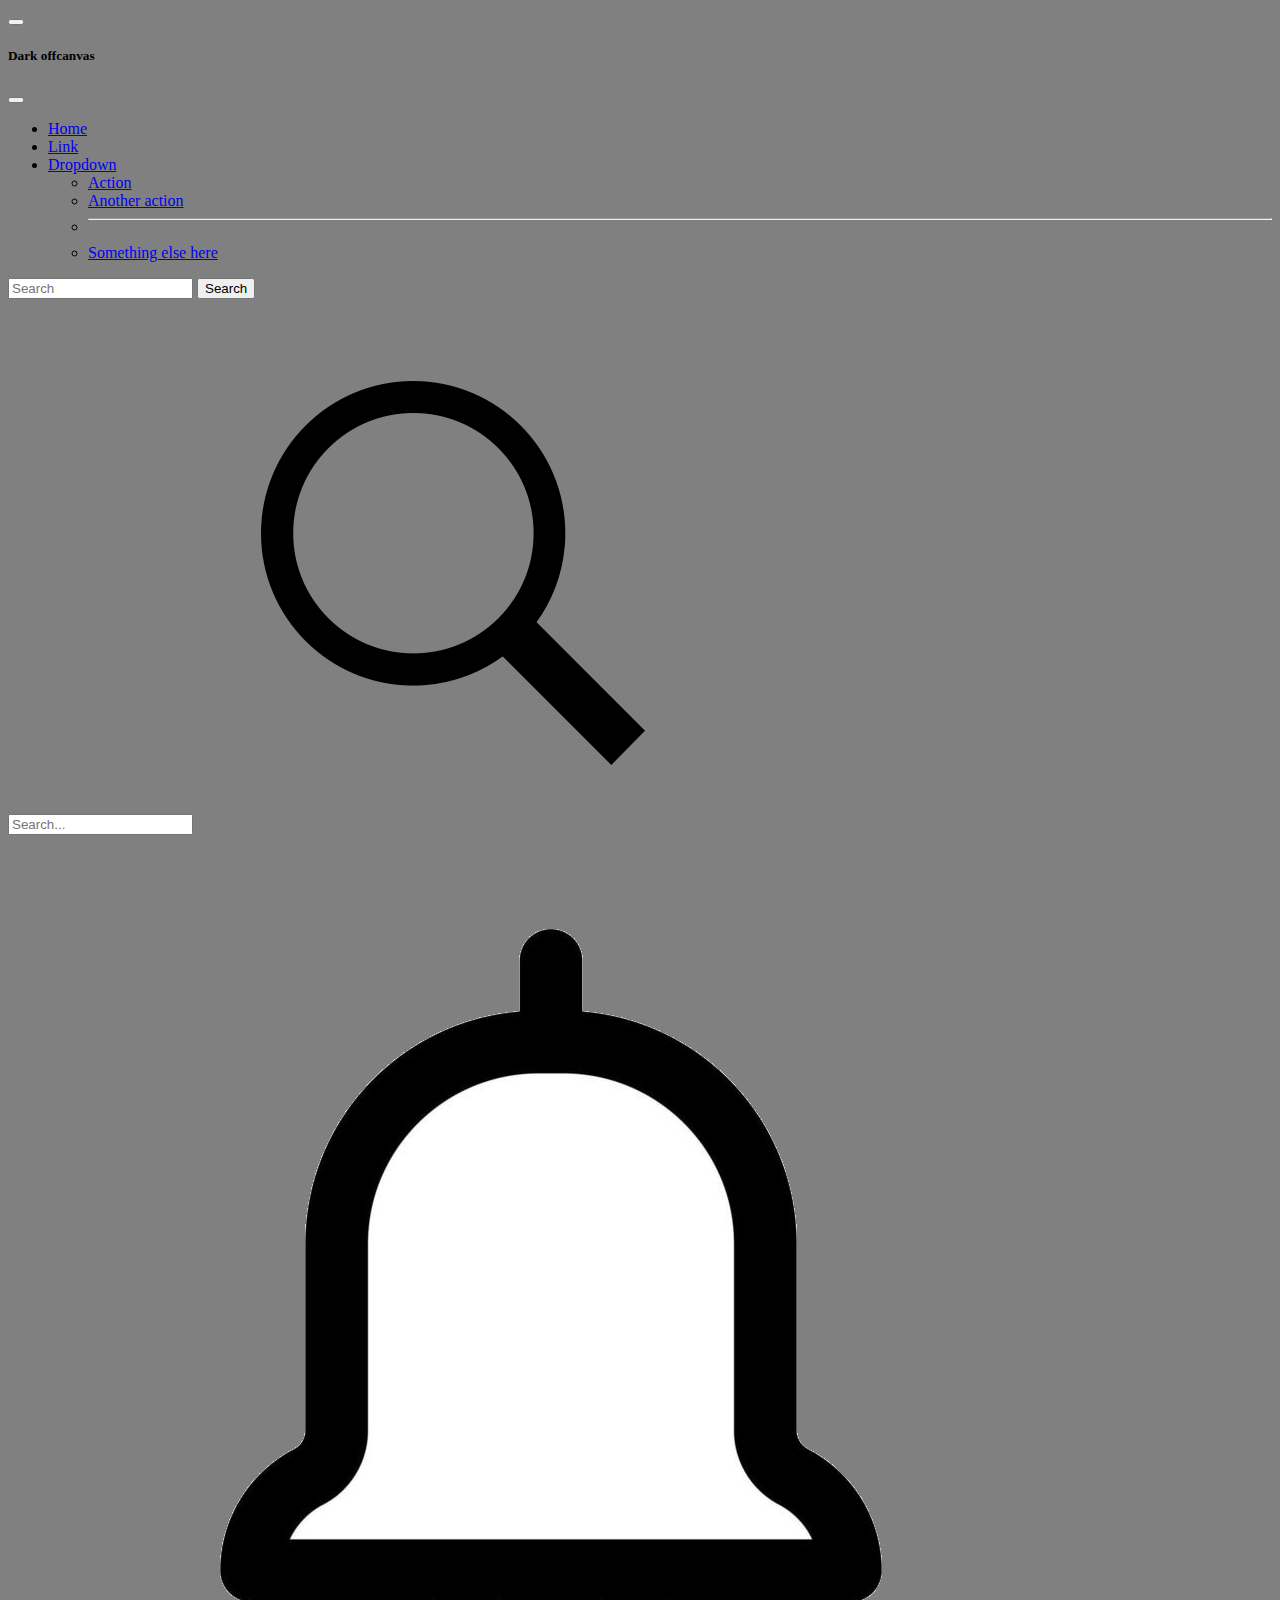
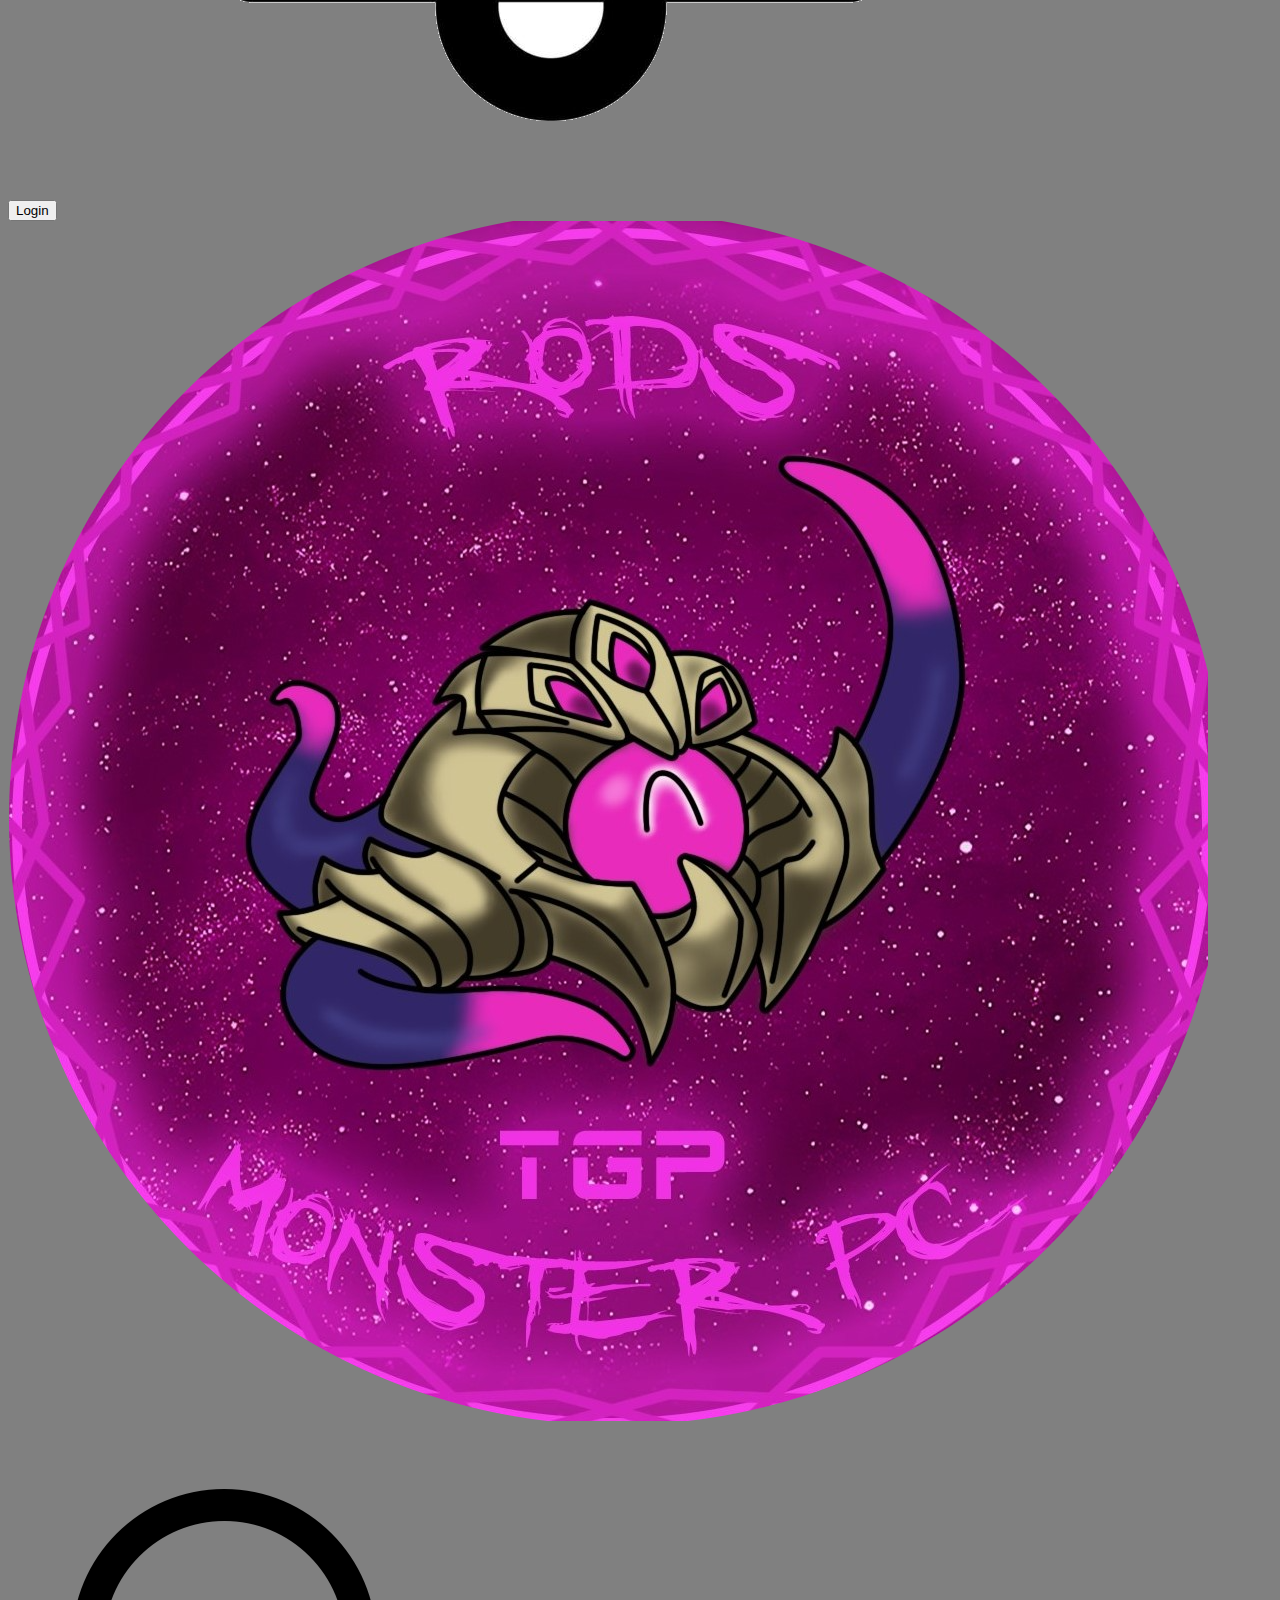
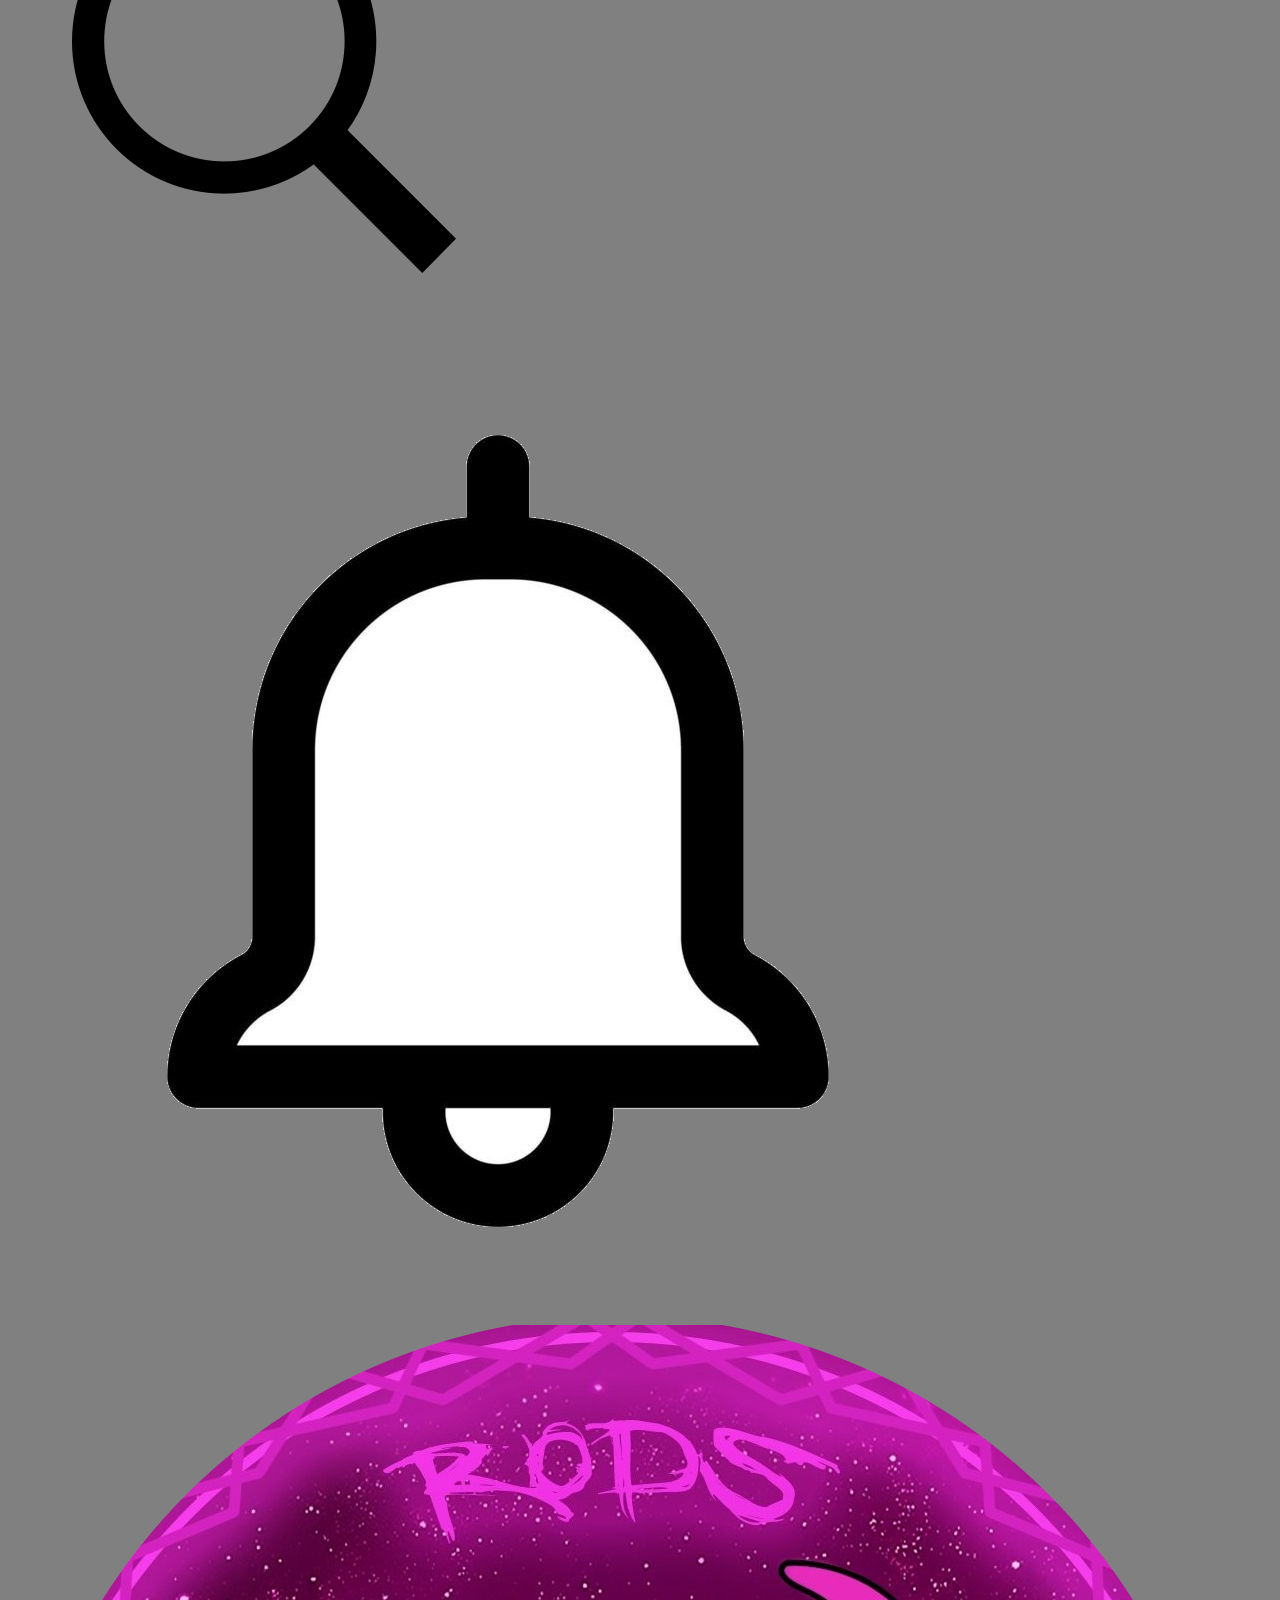
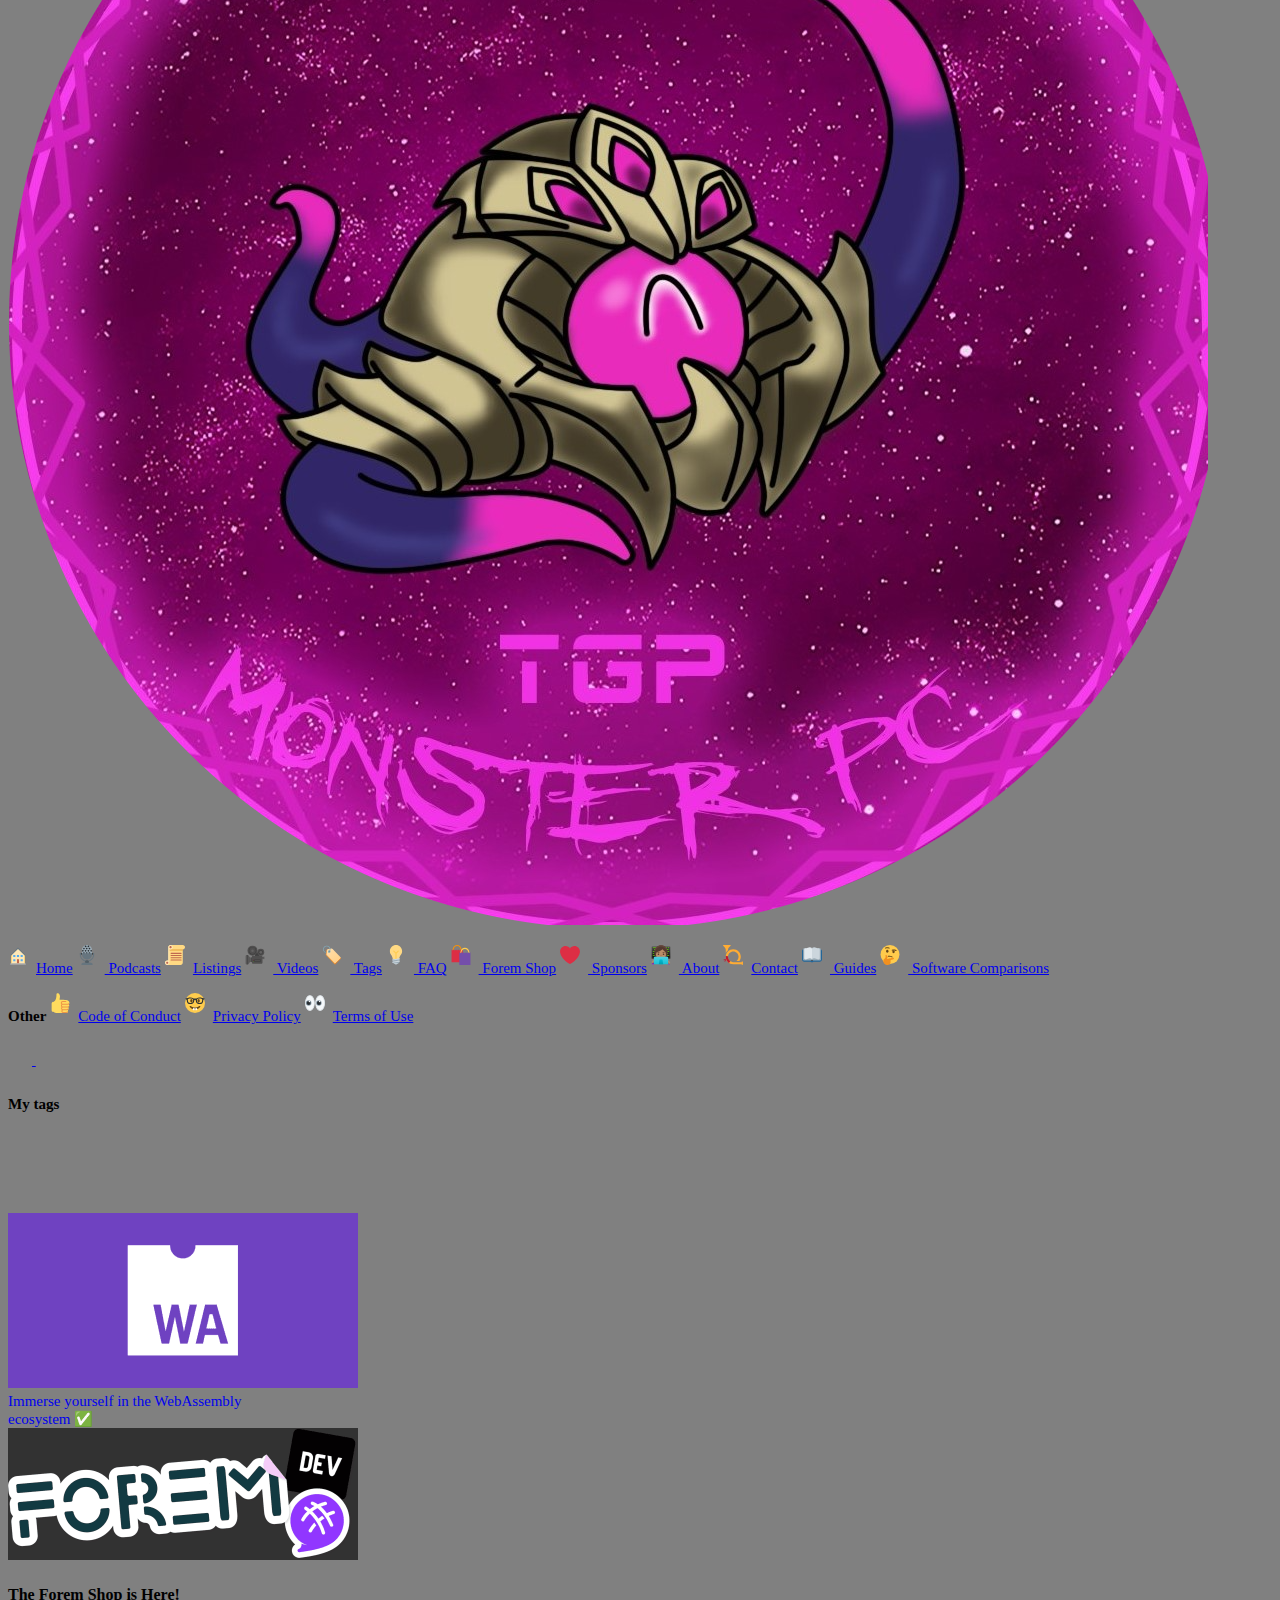
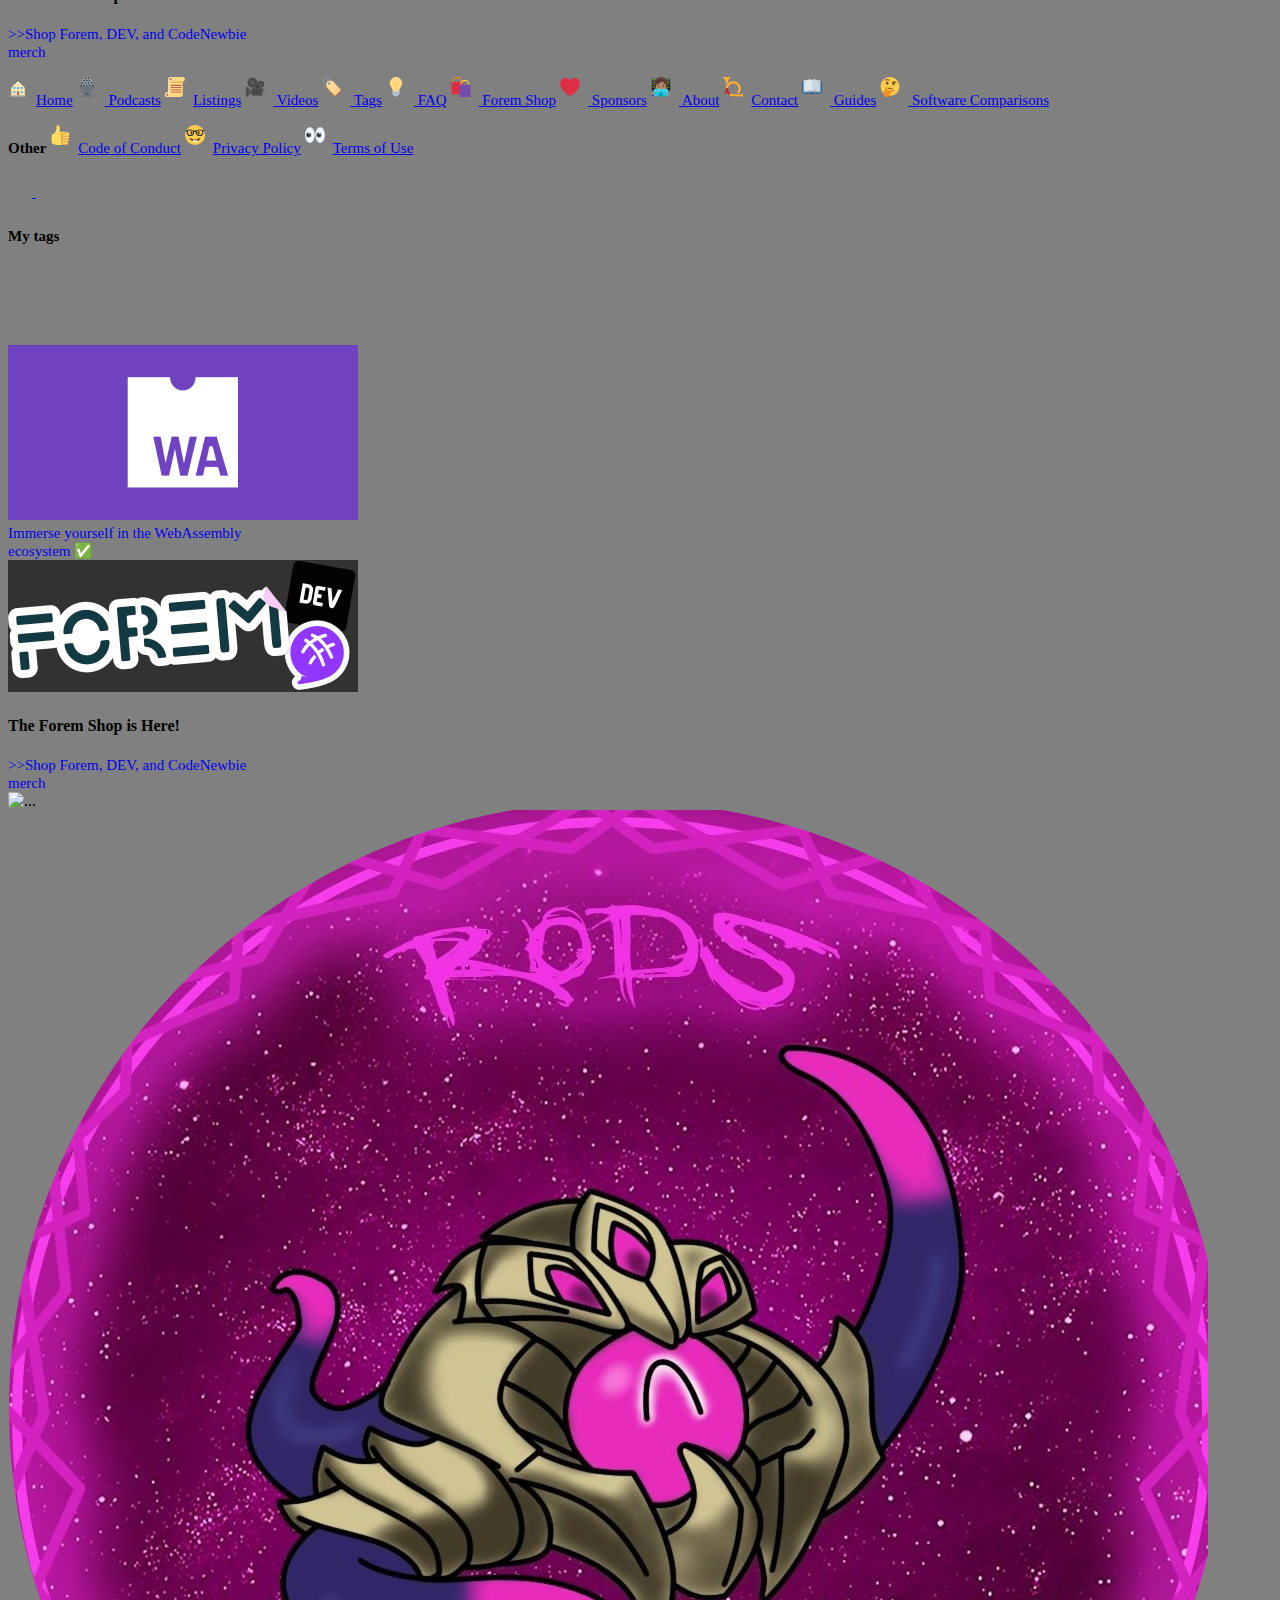
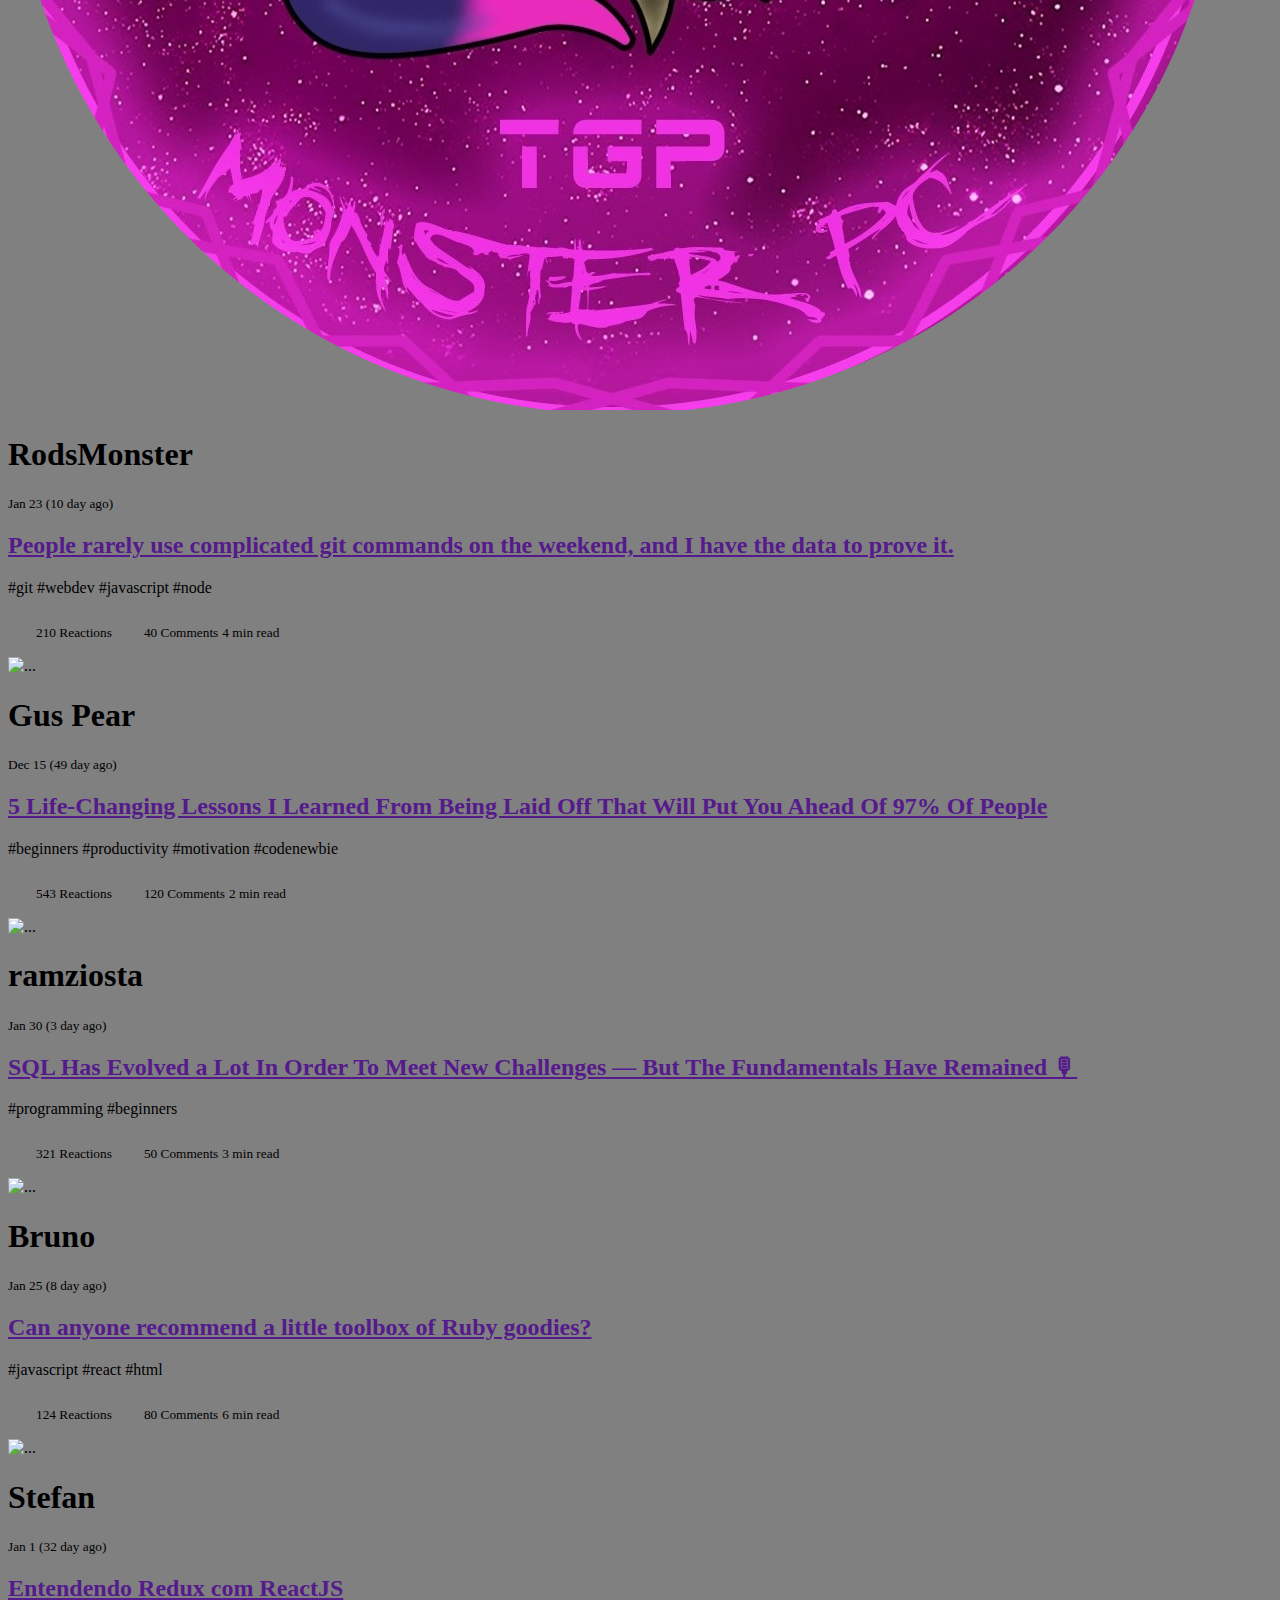
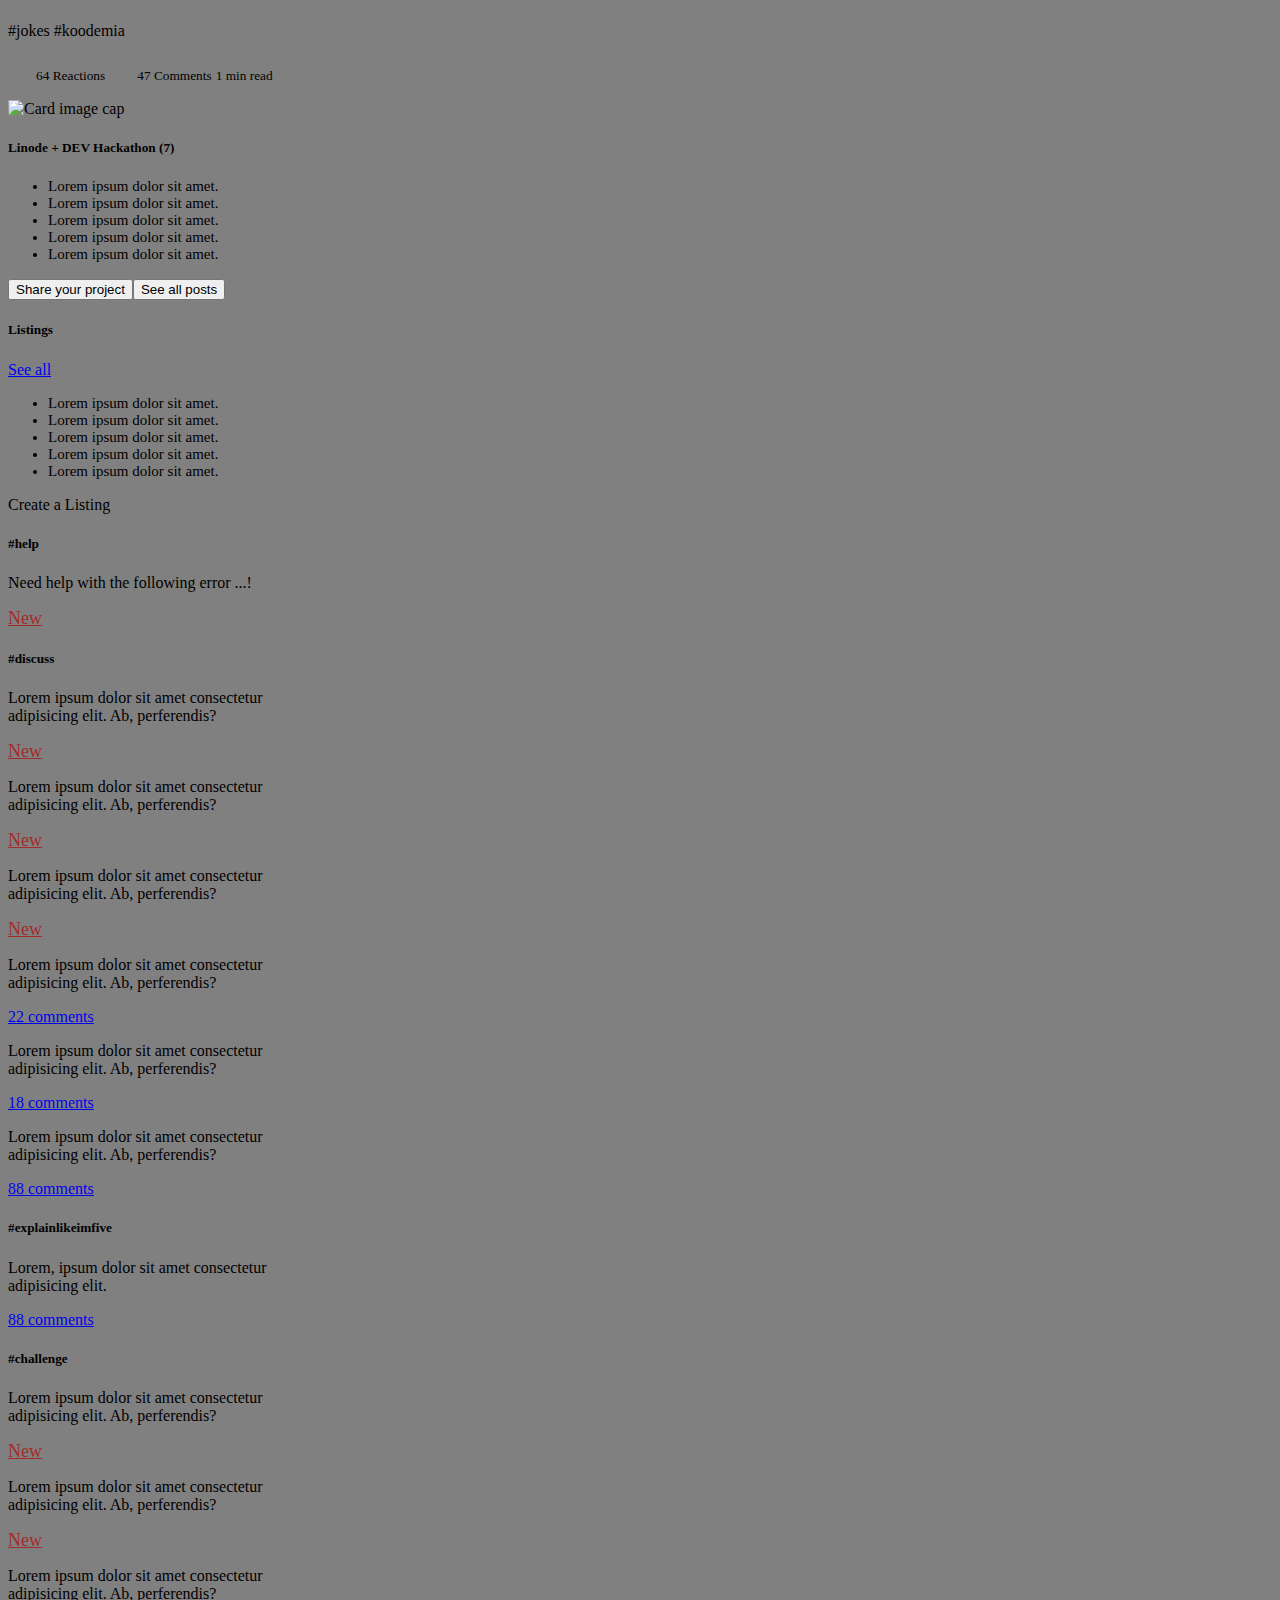
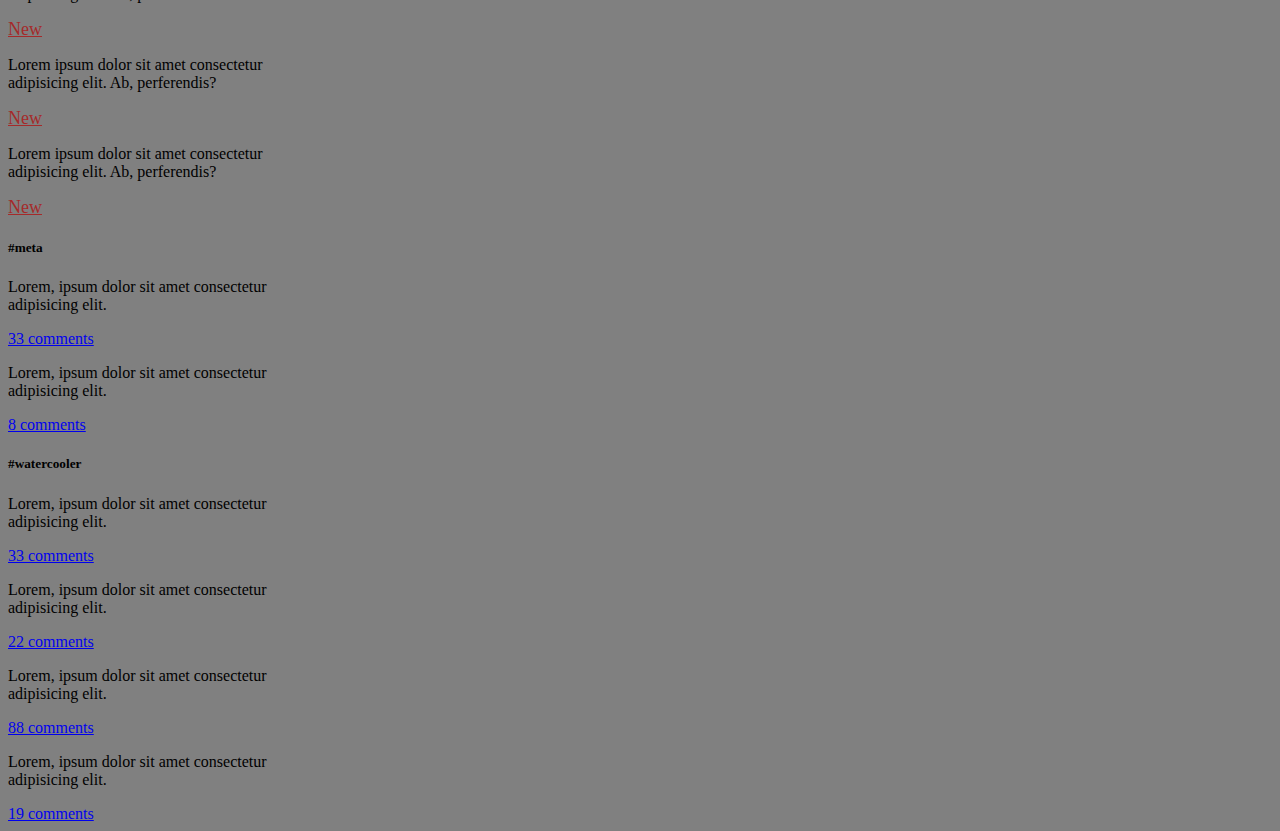
==== commit 466ebfda: "Merge branch 'main' into asideRight" ====
--- a/index.html
+++ b/index.html
@@ -12,6 +12,7 @@
       crossorigin="anonymous"
     />
     <link rel="stylesheet" href="./styles.css" />
+    <link rel="stylesheet" href="scss/style.css">
   </head>
   <body>
     <div class="container-fluid nav-back">
@@ -44,7 +45,7 @@
                           class="offcanvas-title"
                           id="offcanvasDarkNavbarLabel"
                         >
-                        DEV Community 👩‍💻👨‍💻
+                          Dark offcanvas
                         </h5>
                         <button
                           type="button"
@@ -57,58 +58,58 @@
                         <ul
                           class="navbar-nav justify-content-end flex-grow-1 pe-3"
                         >
-                        <div class="list-group">
-                          <a href="#" class="list-group-item list-group-item-action"><img class="emoticons"
-                            src="./emoticons/house.svg" alt="houseicon">Home</a>
-                        <a href="#" class="list-group-item list-group-item-action"><img class="emoticons"
-                            src="./emoticons/microphone.svg" alt="microphoneicon"> Podcasts</a>
-                        <a href="#" class="list-group-item list-group-item-action"><img class="emoticons" src="./emoticons/list.svg"
-                            alt="listicon">Listings</a>
-                        <a href="#" class="list-group-item list-group-item-action"><img class="emoticons"
-                            src="./emoticons/videos.svg" alt="videoicon"> Videos</a>
-                        <a href="#" class="list-group-item list-group-item-action"><img class="emoticons" src="./emoticons/tag.svg"
-                            alt="tagicon"> Tags</a>
-                        <a href="#" class="list-group-item list-group-item-action"><img class="emoticons"
-                            src="./emoticons/light.svg" alt="faqicon"> FAQ</a>
-                        <a href="#" class="list-group-item list-group-item-action"><img class="emoticons"
-                            src="./emoticons/shoping.svg" alt="shopicon"> Forem Shop</a>
-                        <a href="#" class="list-group-item list-group-item-action"><img class="emoticons"
-                            src="./emoticons/heart.svg" alt="hearticon"> Sponsors</a>
-                        <a href="#" class="list-group-item list-group-item-action"><img class="emoticons" src="./emoticons/dev.svg"
-                            alt="devicon"> About</a>
-                        <a href="#" class="list-group-item list-group-item-action"><img class="emoticons"
-                            src="./emoticons/sound.svg" alt="soundicon">Contact</a>
-                        <a href="#" class="list-group-item list-group-item-action"><img class="emoticons" src="./emoticons/book.svg"
-                            alt="bookicon"> Guidicons</a>
-                        <a href="#" class="list-group-item list-group-item-action"><img class="emoticons"
-                            src="./emoticons/weird.svg" alt="faceicon"> Software Comparisons</a>
-                            
-                        </div>
+                          <li class="nav-item">
+                            <a
+                              class="nav-link active"
+                              aria-current="page"
+                              href="#"
+                              >Home</a
+                            >
+                          </li>
+                          <li class="nav-item">
+                            <a class="nav-link" href="#">Link</a>
+                          </li>
+                          <li class="nav-item dropdown">
+                            <a
+                              class="nav-link dropdown-toggle"
+                              href="#"
+                              role="button"
+                              data-bs-toggle="dropdown"
+                              aria-expanded="false"
+                            >
+                              Dropdown
+                            </a>
+                            <ul class="dropdown-menu dropdown-menu-dark">
+                              <li>
+                                <a class="dropdown-item" href="#">Action</a>
+                              </li>
+                              <li>
+                                <a class="dropdown-item" href="#"
+                                  >Another action</a
+                                >
+                              </li>
+                              <li>
+                                <hr class="dropdown-divider" />
+                              </li>
+                              <li>
+                                <a class="dropdown-item" href="#"
+                                  >Something else here</a
+                                >
+                              </li>
+                            </ul>
+                          </li>
                         </ul>
-                        <div class="list-group">
-                          <strong class="list-group-item disabled text-dark">Other</strong>
-                          <a href="#" class="list-group-item list-group-item-action"><img class="emoticons"
-                              src="./emoticons/thumbup.svg">Code of Conduct</a>
-                          <a href="#" class="list-group-item list-group-item-action"><img class="emoticons"
-                              src="./emoticons/nerd.svg">Privacy Policy</a>
-                          <a href="#" class="list-group-item list-group-item-action"><img class="emoticons"
-                            src="./emoticons/eyes.svg">Terms of Use</a>
-                        </div>
-                        <div class="list-group list-group-horizontal">
-                          <a href="#" class="list-group-item list-group-item-action w-auto pe-2 "><svg xmlns="http://www.w3.org/2000/svg" width="24" height="24" viewBox="0 0 24 24"><path d="M24 4.557c-.883.392-1.832.656-2.828.775 1.017-.609 1.798-1.574 2.165-2.724-.951.564-2.005.974-3.127 1.195-.897-.957-2.178-1.555-3.594-1.555-3.179 0-5.515 2.966-4.797 6.045-4.091-.205-7.719-2.165-10.148-5.144-1.29 2.213-.669 5.108 1.523 6.574-.806-.026-1.566-.247-2.229-.616-.054 2.281 1.581 4.415 3.949 4.89-.693.188-1.452.232-2.224.084.626 1.956 2.444 3.379 4.6 3.419-2.07 1.623-4.678 2.348-7.29 2.04 2.179 1.397 4.768 2.212 7.548 2.212 9.142 0 14.307-7.721 13.995-14.646.962-.695 1.797-1.562 2.457-2.549z"/></svg>
-                            </a>
-                          <a href="#" class="list-group-item list-group-item-action w-auto pe-2"><svg xmlns="http://www.w3.org/2000/svg" width="24" height="24" viewBox="0 0 24 24" role="img" aria-labelledby="aarmow4e45ysjy9qew4664nh1jb6vmel" class="crayons-icon c-link__icon"><title id="aarmow4e45ysjy9qew4664nh1jb6vmel">Facebook</title>
-                            <path d="M15.402 21v-6.966h2.333l.349-2.708h-2.682V9.598c0-.784.218-1.319 1.342-1.319h1.434V5.857a19.188 19.188 0 00-2.09-.107c-2.067 0-3.482 1.262-3.482 3.58v1.996h-2.338v2.708h2.338V21H4a1 1 0 01-1-1V4a1 1 0 011-1h16a1 1 0 011 1v16a1 1 0 01-1 1h-4.598z"></path>
-                        </svg></a>
-                          <a href="#" class="list-group-item list-group-item-action w-auto pe-2"><svg xmlns="http://www.w3.org/2000/svg" width="24" height="24" viewBox="0 0 24 24" role="img" aria-labelledby="atodp0ytmrufn9bj1k5m0zmoojg5dm6l" class="crayons-icon c-link__icon"><title id="atodp0ytmrufn9bj1k5m0zmoojg5dm6l">Github</title>
-                            <path d="M12 2C6.475 2 2 6.475 2 12a9.994 9.994 0 006.838 9.488c.5.087.687-.213.687-.476 0-.237-.013-1.024-.013-1.862-2.512.463-3.162-.612-3.362-1.175-.113-.288-.6-1.175-1.025-1.413-.35-.187-.85-.65-.013-.662.788-.013 1.35.725 1.538 1.025.9 1.512 2.338 1.087 2.912.825.088-.65.35-1.087.638-1.337-2.225-.25-4.55-1.113-4.55-4.938 0-1.088.387-1.987 1.025-2.688-.1-.25-.45-1.275.1-2.65 0 0 .837-.262 2.75 1.026a9.28 9.28 0 012.5-.338c.85 0 1.7.112 2.5.337 1.912-1.3 2.75-1.024 2.75-1.024.55 1.375.2 2.4.1 2.65.637.7 1.025 1.587 1.025 2.687 0 3.838-2.337 4.688-4.562 4.938.362.312.675.912.675 1.85 0 1.337-.013 2.412-.013 2.75 0 .262.188.574.688.474A10.016 10.016 0 0022 12c0-5.525-4.475-10-10-10z"></path>
-                        </svg></a>
-                          <a href="#" class="list-group-item list-group-item-action w-auto pe-2"><svg xmlns="http://www.w3.org/2000/svg" width="24" height="24" viewBox="0 0 24 24" role="img" aria-labelledby="arh5j7zf6zexj4ihgj6nx946rnd3c6v0" class="crayons-icon c-link__icon"><title id="arh5j7zf6zexj4ihgj6nx946rnd3c6v0">Instagram</title>
-                            <path d="M12 2c2.717 0 3.056.01 4.122.06 1.065.05 1.79.217 2.428.465.66.254 1.216.598 1.772 1.153.509.5.902 1.105 1.153 1.772.247.637.415 1.363.465 2.428.047 1.066.06 1.405.06 4.122 0 2.717-.01 3.056-.06 4.122-.05 1.065-.218 1.79-.465 2.428a4.883 4.883 0 01-1.153 1.772c-.5.508-1.105.902-1.772 1.153-.637.247-1.363.415-2.428.465-1.066.047-1.405.06-4.122.06-2.717 0-3.056-.01-4.122-.06-1.065-.05-1.79-.218-2.428-.465a4.89 4.89 0 01-1.772-1.153 4.904 4.904 0 01-1.153-1.772c-.248-.637-.415-1.363-.465-2.428C2.013 15.056 2 14.717 2 12c0-2.717.01-3.056.06-4.122.05-1.066.217-1.79.465-2.428a4.88 4.88 0 011.153-1.772A4.897 4.897 0 015.45 2.525c.638-.248 1.362-.415 2.428-.465C8.944 2.013 9.283 2 12 2zm0 5a5 5 0 100 10 5 5 0 000-10zm6.5-.25a1.25 1.25 0 10-2.5 0 1.25 1.25 0 002.5 0zM12 9a3 3 0 110 6 3 3 0 010-6z"></path>
-                        </svg></a>
-                          <a href="#" class="list-group-item list-group-item-action w-auto pe-2"><svg xmlns="http://www.w3.org/2000/svg" width="24" height="24" viewBox="0 0 24 24" role="img" aria-labelledby="an4eb7dz73gidfjqbvqg2xab9t53gl0e" class="crayons-icon c-link__icon"><title id="an4eb7dz73gidfjqbvqg2xab9t53gl0e">Twitch</title>
-                            <path d="M4.3 3H21v11.7l-4.7 4.7h-3.9l-2.5 2.4H7v-2.4H3V6.2L4.3 3zM5 17.4h4v2.4h.095l2.5-2.4h3.877L19 13.872V5H5v12.4zM15 8h2v4.7h-2V8zm0 0h2v4.7h-2V8zm-5 0h2v4.7h-2V8z"></path>
-                        </svg></a></div>
+                        <form class="d-flex mt-3" role="search">
+                          <input
+                            class="form-control me-2"
+                            type="search"
+                            placeholder="Search"
+                            aria-label="Search"
+                          />
+                          <button class="btn btn-success" type="submit">
+                            Search
+                          </button>
+                        </form>
                       </div>
                     </div>
                     <!-- Components -->
@@ -174,7 +175,8 @@
     </div>
     <div class="container">
       <div class="row">
-        <div class="d-none d-md-block col-md-4 col-lg-3 main central-info">
+
+        <div class="col-12 col-md-3 main">
           <aside >
             <div class="snacknav">
               <div class="list-group">
@@ -249,8 +251,86 @@
           </aside>
 
         </div>
+
+        <div class="col-12 col-md-3 main">  <div class="container">
+    <div class="row">
+      <aside class="col3">
+        <div class="snacknav col-3">
+          <div class="list-group">
+            <a href="#" class="list-group-item list-group-item-action"><img class="emoticons"
+                src="./emoticons/house.svg" alt="houseicon">Home</a>
+            <a href="#" class="list-group-item list-group-item-action"><img class="emoticons"
+                src="./emoticons/microphone.svg" alt="microphoneicon"> Podcasts</a>
+            <a href="#" class="list-group-item list-group-item-action"><img class="emoticons" src="./emoticons/list.svg"
+                alt="listicon">Listings</a>
+            <a href="#" class="list-group-item list-group-item-action"><img class="emoticons"
+                src="./emoticons/videos.svg" alt="videoicon"> Videos</a>
+            <a href="#" class="list-group-item list-group-item-action"><img class="emoticons" src="./emoticons/tag.svg"
+                alt="tagicon"> Tags</a>
+            <a href="#" class="list-group-item list-group-item-action"><img class="emoticons"
+                src="./emoticons/light.svg" alt="faqicon"> FAQ</a>
+            <a href="#" class="list-group-item list-group-item-action"><img class="emoticons"
+                src="./emoticons/shoping.svg" alt="shopicon"> Forem Shop</a>
+            <a href="#" class="list-group-item list-group-item-action"><img class="emoticons"
+                src="./emoticons/heart.svg" alt="hearticon"> Sponsors</a>
+            <a href="#" class="list-group-item list-group-item-action"><img class="emoticons" src="./emoticons/dev.svg"
+                alt="devicon"> About</a>
+            <a href="#" class="list-group-item list-group-item-action"><img class="emoticons"
+                src="./emoticons/sound.svg" alt="soundicon">Contact</a>
+            <a href="#" class="list-group-item list-group-item-action"><img class="emoticons" src="./emoticons/book.svg"
+                alt="bookicon"> Guides</a>
+            <a href="#" class="list-group-item list-group-item-action"><img class="emoticons"
+                src="./emoticons/weird.svg" alt="faceicon"> Software Comparisons</a>
+          </div>
+        </div>
+        <div class="list-group">
+          <strong class="list-group-item disabled text-dark">Other</strong>
+          <a href="#" class="list-group-item list-group-item-action"><img class="emoticons"
+              src="./emoticons/thumbup.svg">Code of Conduct</a>
+          <a href="#" class="list-group-item list-group-item-action"><img class="emoticons"
+              src="./emoticons/nerd.svg">Privacy Policy</a>
+          <a href="#" class="list-group-item list-group-item-action"><img class="emoticons"
+            src="./emoticons/eyes.svg">Terms of Use</a>
+        </div>
+        <div class="list-group list-group-horizontal">
+          <a href="#" class="list-group-item list-group-item-action w-auto pe-2 "><svg xmlns="http://www.w3.org/2000/svg" width="24" height="24" viewBox="0 0 24 24"><path d="M24 4.557c-.883.392-1.832.656-2.828.775 1.017-.609 1.798-1.574 2.165-2.724-.951.564-2.005.974-3.127 1.195-.897-.957-2.178-1.555-3.594-1.555-3.179 0-5.515 2.966-4.797 6.045-4.091-.205-7.719-2.165-10.148-5.144-1.29 2.213-.669 5.108 1.523 6.574-.806-.026-1.566-.247-2.229-.616-.054 2.281 1.581 4.415 3.949 4.89-.693.188-1.452.232-2.224.084.626 1.956 2.444 3.379 4.6 3.419-2.07 1.623-4.678 2.348-7.29 2.04 2.179 1.397 4.768 2.212 7.548 2.212 9.142 0 14.307-7.721 13.995-14.646.962-.695 1.797-1.562 2.457-2.549z"/></svg>
+            </a>
+          <a href="#" class="list-group-item list-group-item-action w-auto pe-2"><svg xmlns="http://www.w3.org/2000/svg" width="24" height="24" viewBox="0 0 24 24" role="img" aria-labelledby="aarmow4e45ysjy9qew4664nh1jb6vmel" class="crayons-icon c-link__icon"><title id="aarmow4e45ysjy9qew4664nh1jb6vmel">Facebook</title>
+            <path d="M15.402 21v-6.966h2.333l.349-2.708h-2.682V9.598c0-.784.218-1.319 1.342-1.319h1.434V5.857a19.188 19.188 0 00-2.09-.107c-2.067 0-3.482 1.262-3.482 3.58v1.996h-2.338v2.708h2.338V21H4a1 1 0 01-1-1V4a1 1 0 011-1h16a1 1 0 011 1v16a1 1 0 01-1 1h-4.598z"></path>
+        </svg></a>
+          <a href="#" class="list-group-item list-group-item-action w-auto pe-2"><svg xmlns="http://www.w3.org/2000/svg" width="24" height="24" viewBox="0 0 24 24" role="img" aria-labelledby="atodp0ytmrufn9bj1k5m0zmoojg5dm6l" class="crayons-icon c-link__icon"><title id="atodp0ytmrufn9bj1k5m0zmoojg5dm6l">Github</title>
+            <path d="M12 2C6.475 2 2 6.475 2 12a9.994 9.994 0 006.838 9.488c.5.087.687-.213.687-.476 0-.237-.013-1.024-.013-1.862-2.512.463-3.162-.612-3.362-1.175-.113-.288-.6-1.175-1.025-1.413-.35-.187-.85-.65-.013-.662.788-.013 1.35.725 1.538 1.025.9 1.512 2.338 1.087 2.912.825.088-.65.35-1.087.638-1.337-2.225-.25-4.55-1.113-4.55-4.938 0-1.088.387-1.987 1.025-2.688-.1-.25-.45-1.275.1-2.65 0 0 .837-.262 2.75 1.026a9.28 9.28 0 012.5-.338c.85 0 1.7.112 2.5.337 1.912-1.3 2.75-1.024 2.75-1.024.55 1.375.2 2.4.1 2.65.637.7 1.025 1.587 1.025 2.687 0 3.838-2.337 4.688-4.562 4.938.362.312.675.912.675 1.85 0 1.337-.013 2.412-.013 2.75 0 .262.188.574.688.474A10.016 10.016 0 0022 12c0-5.525-4.475-10-10-10z"></path>
+        </svg></a>
+          <a href="#" class="list-group-item list-group-item-action w-auto pe-2"><svg xmlns="http://www.w3.org/2000/svg" width="24" height="24" viewBox="0 0 24 24" role="img" aria-labelledby="arh5j7zf6zexj4ihgj6nx946rnd3c6v0" class="crayons-icon c-link__icon"><title id="arh5j7zf6zexj4ihgj6nx946rnd3c6v0">Instagram</title>
+            <path d="M12 2c2.717 0 3.056.01 4.122.06 1.065.05 1.79.217 2.428.465.66.254 1.216.598 1.772 1.153.509.5.902 1.105 1.153 1.772.247.637.415 1.363.465 2.428.047 1.066.06 1.405.06 4.122 0 2.717-.01 3.056-.06 4.122-.05 1.065-.218 1.79-.465 2.428a4.883 4.883 0 01-1.153 1.772c-.5.508-1.105.902-1.772 1.153-.637.247-1.363.415-2.428.465-1.066.047-1.405.06-4.122.06-2.717 0-3.056-.01-4.122-.06-1.065-.05-1.79-.218-2.428-.465a4.89 4.89 0 01-1.772-1.153 4.904 4.904 0 01-1.153-1.772c-.248-.637-.415-1.363-.465-2.428C2.013 15.056 2 14.717 2 12c0-2.717.01-3.056.06-4.122.05-1.066.217-1.79.465-2.428a4.88 4.88 0 011.153-1.772A4.897 4.897 0 015.45 2.525c.638-.248 1.362-.415 2.428-.465C8.944 2.013 9.283 2 12 2zm0 5a5 5 0 100 10 5 5 0 000-10zm6.5-.25a1.25 1.25 0 10-2.5 0 1.25 1.25 0 002.5 0zM12 9a3 3 0 110 6 3 3 0 010-6z"></path>
+        </svg></a>
+          <a href="#" class="list-group-item list-group-item-action w-auto pe-2"><svg xmlns="http://www.w3.org/2000/svg" width="24" height="24" viewBox="0 0 24 24" role="img" aria-labelledby="an4eb7dz73gidfjqbvqg2xab9t53gl0e" class="crayons-icon c-link__icon"><title id="an4eb7dz73gidfjqbvqg2xab9t53gl0e">Twitch</title>
+            <path d="M4.3 3H21v11.7l-4.7 4.7h-3.9l-2.5 2.4H7v-2.4H3V6.2L4.3 3zM5 17.4h4v2.4h.095l2.5-2.4h3.877L19 13.872V5H5v12.4zM15 8h2v4.7h-2V8zm0 0h2v4.7h-2V8zm-5 0h2v4.7h-2V8z"></path>
+        </svg></a></div>
+        <div class="list-group list-group-horizontal mb-5">
+          <strong class="list-group-item disabled text-dark pe-5">My tags</strong>
+          <a href="#" class="list-group-item list-group-item-action w-auto ps-5 ms-5"><svg xmlns="http://www.w3.org/2000/svg" width="24" height="24" viewBox="0 0 24 24" role="img" class="crayons-icon">
+            <path d="M12 1l9.5 5.5v11L12 23l-9.5-5.5v-11L12 1zm0 2.311L4.5 7.653v8.694l7.5 4.342 7.5-4.342V7.653L12 3.311zM12 16a4 4 0 110-8 4 4 0 010 8zm0-2a2 2 0 100-4 2 2 0 000 4z"></path>
+        </svg></a></div>
+        <div class="card card-aside mb-3 " style="width: 15rem;">
+          <img src="./images/webassembly.png" class="card-img-top ps-3 pe-3 pt-4" alt="...">
+          <div class="card-body">
+            <a href="#" class="card-text card-left-aside-text fw-bold pe-auto">Immerse yourself in the WebAssembly ecosystem ✅</a>
+          </div>
+        </div>
+        <div class="card" style="width: 15rem;">
+          <img src="./images/forem.png" class="card-img-top ps-3 pe-3 pt-4" alt="...">
+          <div class="card-body">
+            <h4 class="card-title fw-bold">The Forem Shop is Here!</h4>
+            <a href="#" class="card-text card-left-aside-text fw-bold pe-auto">>>Shop Forem, DEV, and CodeNewbie merch</a>
+          </div>
+        </div>
+      </aside>
+
+    </div></div>
+
         <!-- Main -->
-        <section class="col-12 col-md-8 col-lg-6 central-info">
+        <section class="col-12 col-md-6 central-info">
           <div class="card mb-3">
             <img
               src="https://i.blogs.es/e1a040/lol/840_560.jpg"
--- a/styles.css
+++ b/styles.css
@@ -1,146 +1,38 @@
-body {
-  background-color: #ebeaea;
-}
 
-.logo-devto {
-  height: 40px;
-  width: 50px;
-}
-
-.nav-back {
-  background-color: white;
-}
-
-.bell-notify {
-  width: 30px;
-  height: 30px;
-  margin-left: 10px;
-  margin-right: 10px;
-}
-
-.search-icon {
-  width: 30px;
-  height: 30px;
-  margin-left: -35px;
-  margin-top: 5px;
-}
-
-.input-search {
-  width: 400px;
-}
-
-.profile-logo {
-  width: 30px;
-  height: 30px;
-}
-
-.aside-nav {
-  margin-right: 20px;
-}
-
-.search-mobile {
-  width: 30px;
-  height: 30px;
-}
-
-.central-info {
-  padding-top: 74px;
-}
-
-.card-title {
-  text-decoration: none;
-}
-
-.user-name {
-  font-size: 15px;
-  margin-bottom: 0px;
-}
-
-.post-data {
-  padding-left: 0.5rem;
-}
-
-.read-timer {
-  padding-left: 5rem;
-}
-
-aside .list-group {
+.list-group {
   margin-top: 1rem;
   /*off canvas navbar*/
 }
-aside .list-group .list-group-item {
+.list-group .list-group-item {
   font-size: 15px;
   border: none;
 }
-aside .list-group .list-group-item:hover {
+.list-group .list-group-item:hover {
   text-decoration: underline;
   color: blue;
   background-color: rgba(196, 196, 246, 0.609);
 }
-aside .list-group .emoticons {
-  height: 20px;
-  margin-bottom: 0.5rem;
-  margin-right: 0.5rem;
-}
-aside .btn-card {
-  color: purple;
-}
-aside svg {
-  fill: gray;
-}
-aside .card-aside {
-  margin-top: 100px;
-}
-aside .card-left-aside-text {
-  text-decoration: none;
-  font-size: 15px;
-}
-
-nav .list-group .list-group-item {
-  font-size: 15px;
-  border: none;
-}
-nav .list-group .list-group-item:hover {
-  text-decoration: underline;
-  color: blue;
-  background-color: rgba(196, 196, 246, 0.609);
-}
-nav .list-group .emoticons {
+.list-group .emoticons {
   height: 20px;
   margin-bottom: 0.5rem;
   margin-right: 0.5rem;
 }
 
-aside .list-group {
-  /*off canvas navbar*/
-}
-aside .list-group .list-group-item {
-  font-size: 15px;
-  border: none;
-}
-aside .list-group .list-group-item:hover {
-  text-decoration: underline;
-  color: blue;
-  background-color: rgba(196, 196, 246, 0.609);
-}
-aside .list-group .emoticons {
-  height: 20px;
-  margin-bottom: 0.5rem;
-  margin-right: 0.5rem;
-}
-aside .btn-card {
+.btn-card {
   color: purple;
 }
-aside svg {
+
+svg {
   fill: gray;
 }
-aside .card-aside {
+
+.card-aside {
   margin-top: 100px;
 }
-aside .card-left-aside-text {
+
+.card-left-aside-text {
   text-decoration: none;
   font-size: 15px;
-}
 
 body {
   background-color: #ebeaea;
@@ -206,4 +98,40 @@
 
 .read-timer {
   padding-left: 5rem;
+
+}
+
+aside .list-group {
+  margin-top: 1rem;
+  /*off canvas navbar*/
+}
+aside .list-group .list-group-item {
+  font-size: 15px;
+  border: none;
+}
+aside .list-group .list-group-item:hover {
+  text-decoration: underline;
+  color: blue;
+  background-color: rgba(196, 196, 246, 0.609);
+}
+aside .list-group .emoticons {
+  height: 20px;
+  margin-bottom: 0.5rem;
+  margin-right: 0.5rem;
+}
+aside .btn-card {
+  color: purple;
+}
+aside svg {
+  fill: gray;
+}
+aside .card-aside {
+  margin-top: 100px;
+}
+aside .card-left-aside-text {
+  text-decoration: none;
+  font-size: 15px;
+
+
+
 }/*# sourceMappingURL=styles.css.map */--- a/scss/style.css
+++ b/scss/style.css
@@ -0,0 +1,26 @@
+body {
+  background-color: grey;
+}
+
+.size {
+  width: 18rem;
+}
+
+.list-group-item:hover {
+  color: blue;
+  cursor: pointer;
+}
+
+.new {
+  color: brown;
+  font-size: 18px;
+}
+
+.title:hover {
+  color: blue;
+  cursor: pointer;
+}
+
+.discuss:hover {
+  background-color: #f8f9fa;
+}/*# sourceMappingURL=style.css.map */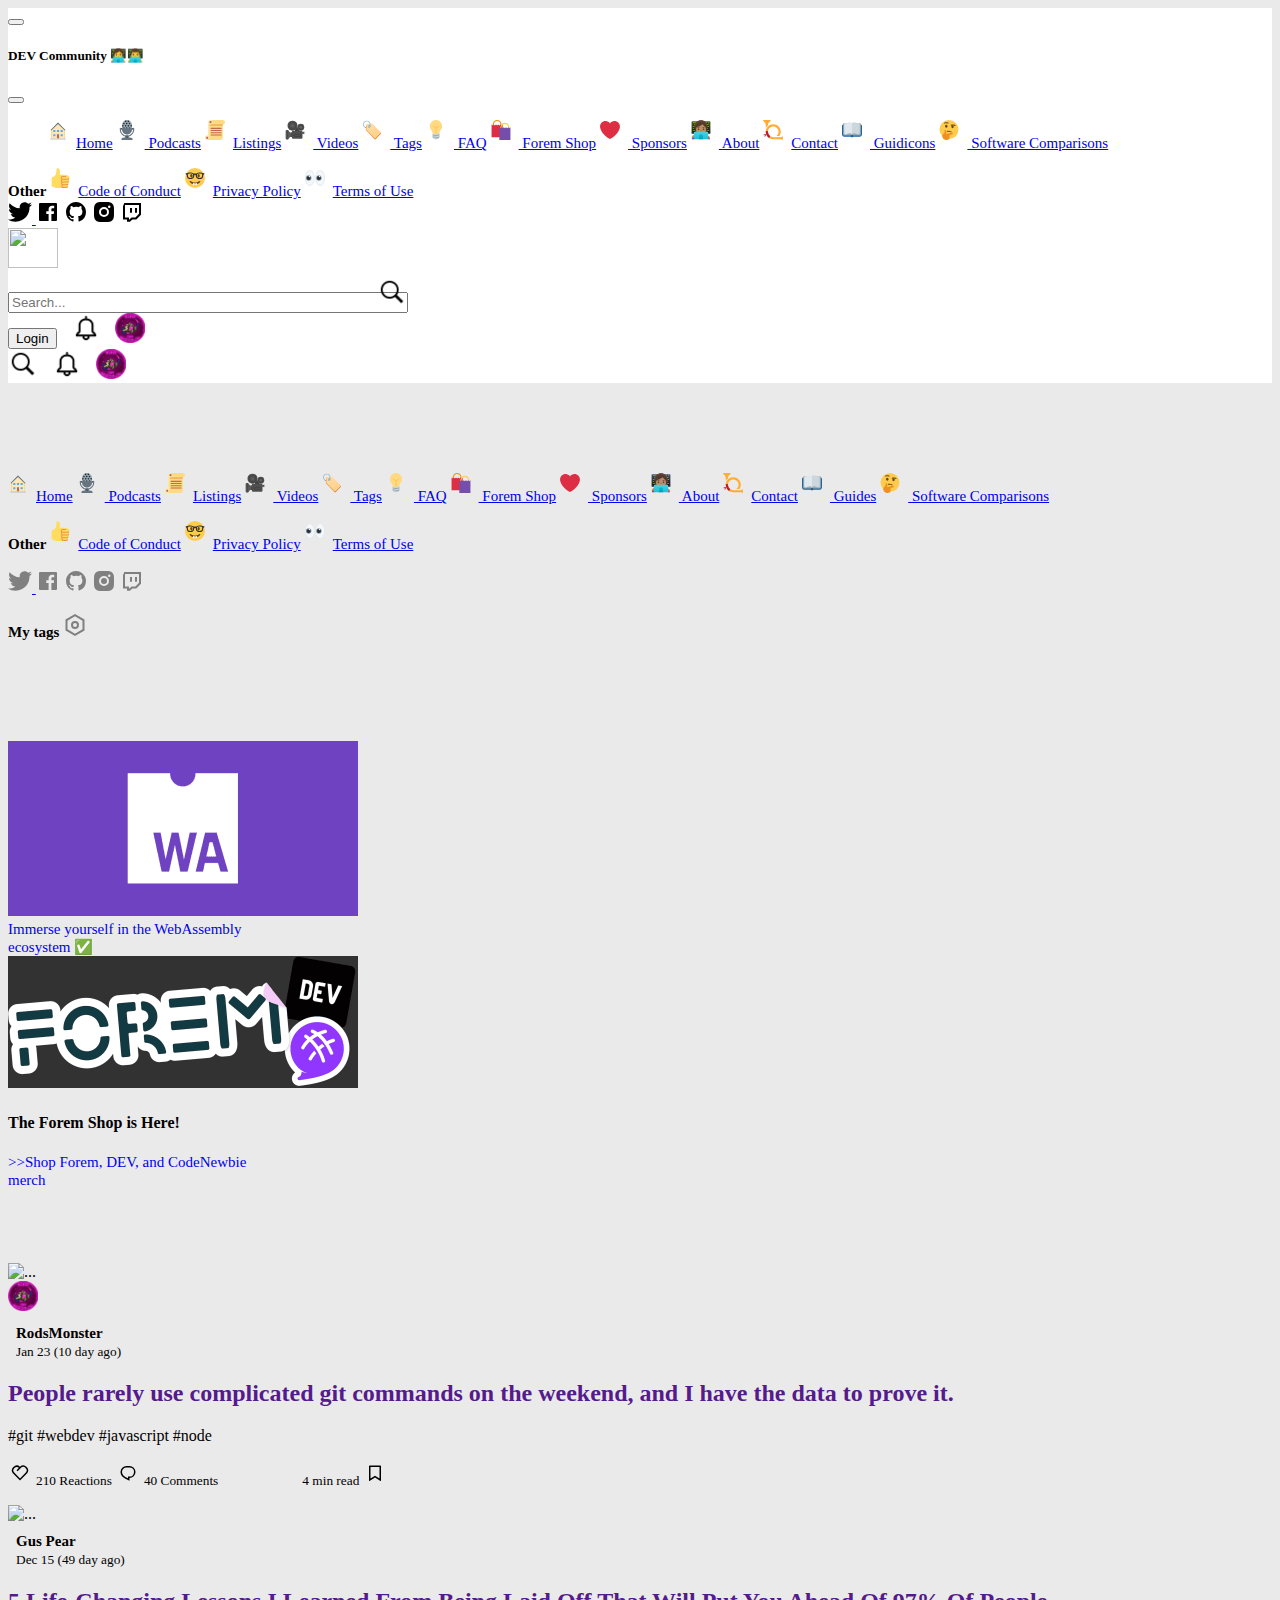
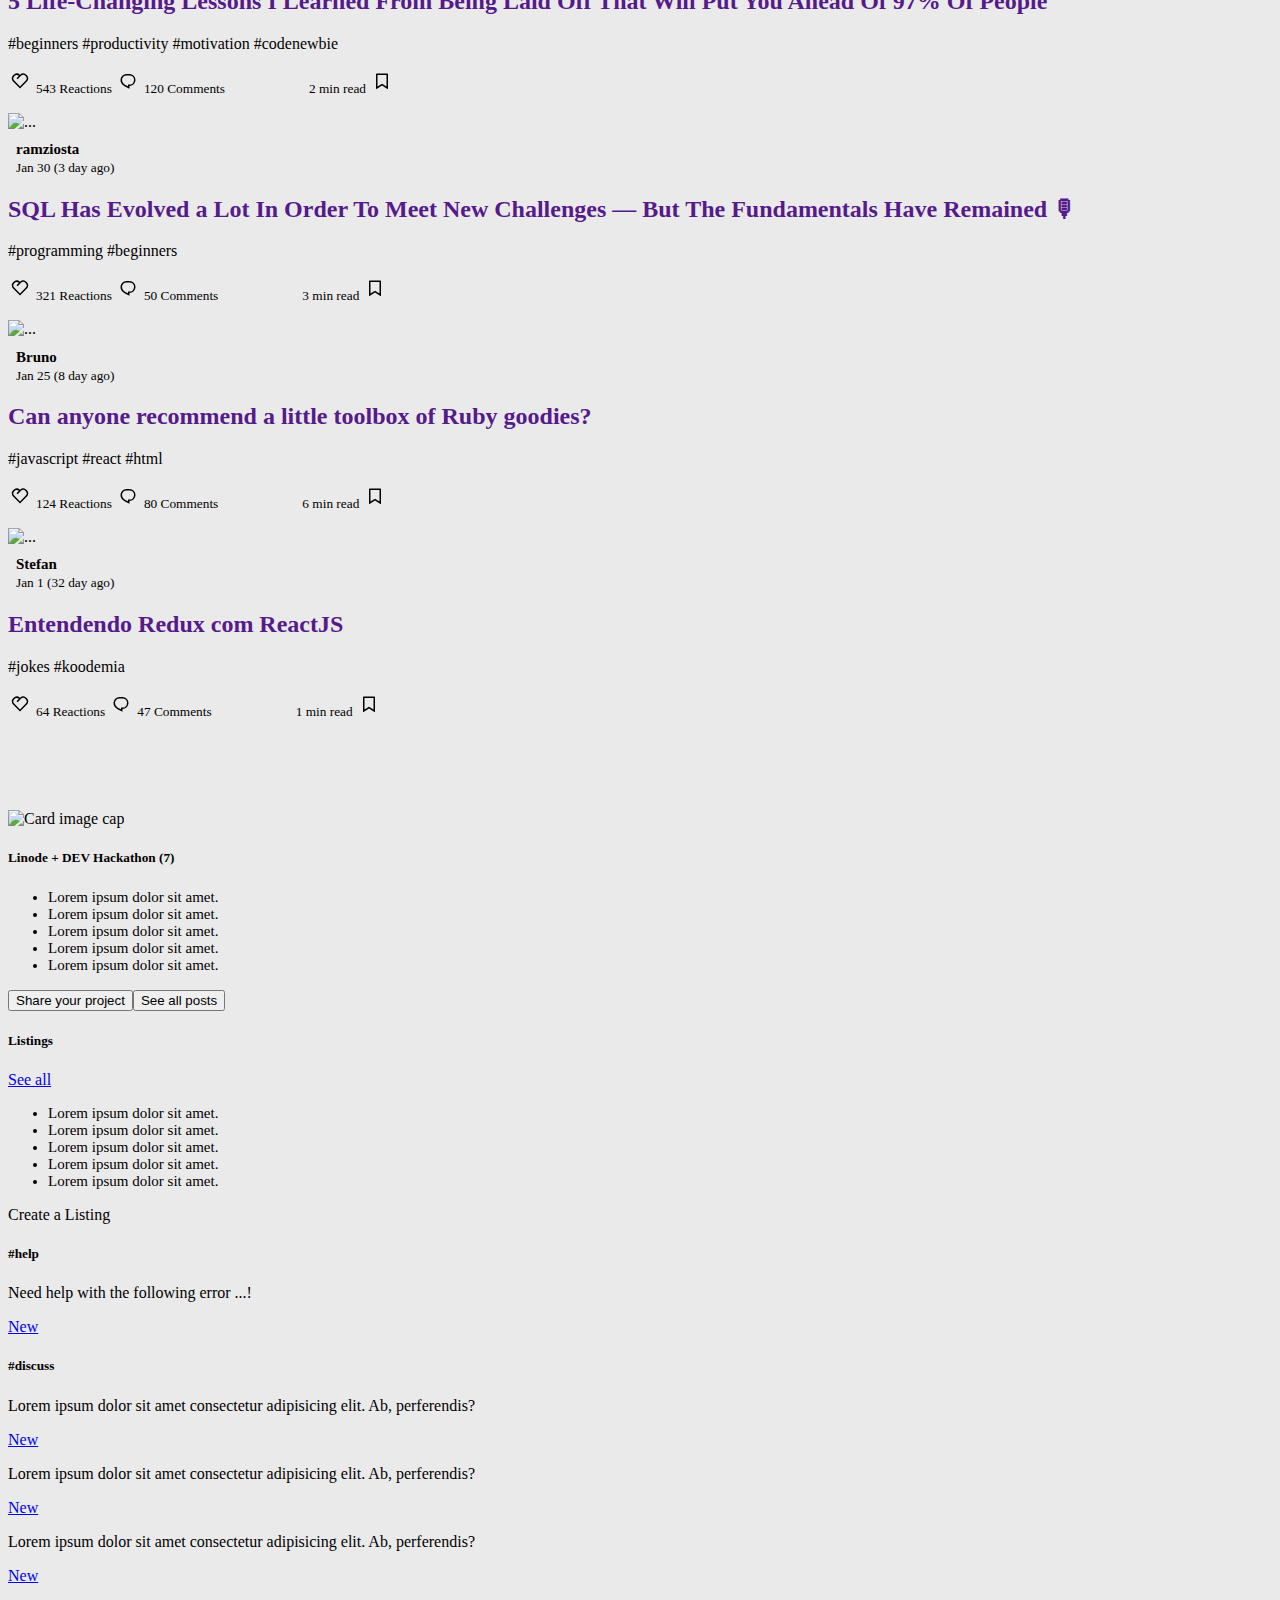
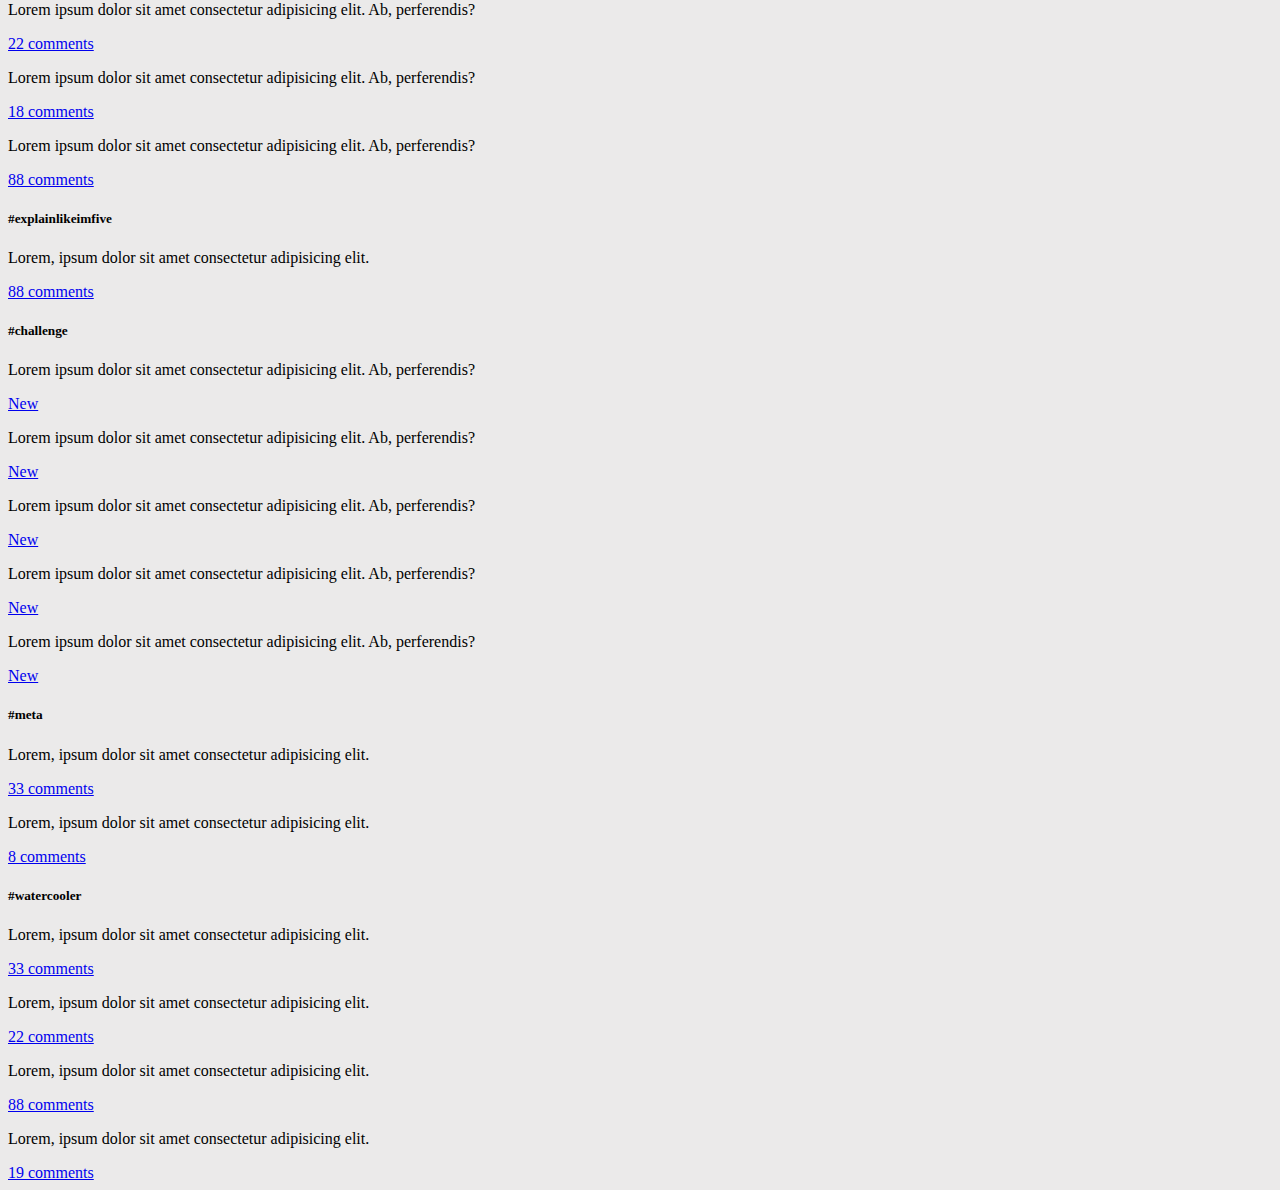
==== commit 6bebdbea: "Merge pull request #7 from RodsmonsterPC/navbar-final" ====
--- a/index.html
+++ b/index.html
@@ -12,7 +12,6 @@
       crossorigin="anonymous"
     />
     <link rel="stylesheet" href="./styles.css" />
-    <link rel="stylesheet" href="scss/style.css">
   </head>
   <body>
     <div class="container-fluid nav-back">
@@ -45,7 +44,7 @@
                           class="offcanvas-title"
                           id="offcanvasDarkNavbarLabel"
                         >
-                          Dark offcanvas
+                        DEV Community 👩‍💻👨‍💻
                         </h5>
                         <button
                           type="button"
@@ -58,58 +57,58 @@
                         <ul
                           class="navbar-nav justify-content-end flex-grow-1 pe-3"
                         >
-                          <li class="nav-item">
-                            <a
-                              class="nav-link active"
-                              aria-current="page"
-                              href="#"
-                              >Home</a
-                            >
-                          </li>
-                          <li class="nav-item">
-                            <a class="nav-link" href="#">Link</a>
-                          </li>
-                          <li class="nav-item dropdown">
-                            <a
-                              class="nav-link dropdown-toggle"
-                              href="#"
-                              role="button"
-                              data-bs-toggle="dropdown"
-                              aria-expanded="false"
-                            >
-                              Dropdown
+                        <div class="list-group">
+                          <a href="#" class="list-group-item list-group-item-action"><img class="emoticons"
+                            src="./emoticons/house.svg" alt="houseicon">Home</a>
+                        <a href="#" class="list-group-item list-group-item-action"><img class="emoticons"
+                            src="./emoticons/microphone.svg" alt="microphoneicon"> Podcasts</a>
+                        <a href="#" class="list-group-item list-group-item-action"><img class="emoticons" src="./emoticons/list.svg"
+                            alt="listicon">Listings</a>
+                        <a href="#" class="list-group-item list-group-item-action"><img class="emoticons"
+                            src="./emoticons/videos.svg" alt="videoicon"> Videos</a>
+                        <a href="#" class="list-group-item list-group-item-action"><img class="emoticons" src="./emoticons/tag.svg"
+                            alt="tagicon"> Tags</a>
+                        <a href="#" class="list-group-item list-group-item-action"><img class="emoticons"
+                            src="./emoticons/light.svg" alt="faqicon"> FAQ</a>
+                        <a href="#" class="list-group-item list-group-item-action"><img class="emoticons"
+                            src="./emoticons/shoping.svg" alt="shopicon"> Forem Shop</a>
+                        <a href="#" class="list-group-item list-group-item-action"><img class="emoticons"
+                            src="./emoticons/heart.svg" alt="hearticon"> Sponsors</a>
+                        <a href="#" class="list-group-item list-group-item-action"><img class="emoticons" src="./emoticons/dev.svg"
+                            alt="devicon"> About</a>
+                        <a href="#" class="list-group-item list-group-item-action"><img class="emoticons"
+                            src="./emoticons/sound.svg" alt="soundicon">Contact</a>
+                        <a href="#" class="list-group-item list-group-item-action"><img class="emoticons" src="./emoticons/book.svg"
+                            alt="bookicon"> Guidicons</a>
+                        <a href="#" class="list-group-item list-group-item-action"><img class="emoticons"
+                            src="./emoticons/weird.svg" alt="faceicon"> Software Comparisons</a>
+                            
+                        </div>
+                        </ul>
+                        <div class="list-group">
+                          <strong class="list-group-item disabled text-dark">Other</strong>
+                          <a href="#" class="list-group-item list-group-item-action"><img class="emoticons"
+                              src="./emoticons/thumbup.svg">Code of Conduct</a>
+                          <a href="#" class="list-group-item list-group-item-action"><img class="emoticons"
+                              src="./emoticons/nerd.svg">Privacy Policy</a>
+                          <a href="#" class="list-group-item list-group-item-action"><img class="emoticons"
+                            src="./emoticons/eyes.svg">Terms of Use</a>
+                        </div>
+                        <div class="list-group list-group-horizontal">
+                          <a href="#" class="list-group-item list-group-item-action w-auto pe-2 "><svg xmlns="http://www.w3.org/2000/svg" width="24" height="24" viewBox="0 0 24 24"><path d="M24 4.557c-.883.392-1.832.656-2.828.775 1.017-.609 1.798-1.574 2.165-2.724-.951.564-2.005.974-3.127 1.195-.897-.957-2.178-1.555-3.594-1.555-3.179 0-5.515 2.966-4.797 6.045-4.091-.205-7.719-2.165-10.148-5.144-1.29 2.213-.669 5.108 1.523 6.574-.806-.026-1.566-.247-2.229-.616-.054 2.281 1.581 4.415 3.949 4.89-.693.188-1.452.232-2.224.084.626 1.956 2.444 3.379 4.6 3.419-2.07 1.623-4.678 2.348-7.29 2.04 2.179 1.397 4.768 2.212 7.548 2.212 9.142 0 14.307-7.721 13.995-14.646.962-.695 1.797-1.562 2.457-2.549z"/></svg>
                             </a>
-                            <ul class="dropdown-menu dropdown-menu-dark">
-                              <li>
-                                <a class="dropdown-item" href="#">Action</a>
-                              </li>
-                              <li>
-                                <a class="dropdown-item" href="#"
-                                  >Another action</a
-                                >
-                              </li>
-                              <li>
-                                <hr class="dropdown-divider" />
-                              </li>
-                              <li>
-                                <a class="dropdown-item" href="#"
-                                  >Something else here</a
-                                >
-                              </li>
-                            </ul>
-                          </li>
-                        </ul>
-                        <form class="d-flex mt-3" role="search">
-                          <input
-                            class="form-control me-2"
-                            type="search"
-                            placeholder="Search"
-                            aria-label="Search"
-                          />
-                          <button class="btn btn-success" type="submit">
-                            Search
-                          </button>
-                        </form>
+                          <a href="#" class="list-group-item list-group-item-action w-auto pe-2"><svg xmlns="http://www.w3.org/2000/svg" width="24" height="24" viewBox="0 0 24 24" role="img" aria-labelledby="aarmow4e45ysjy9qew4664nh1jb6vmel" class="crayons-icon c-link__icon"><title id="aarmow4e45ysjy9qew4664nh1jb6vmel">Facebook</title>
+                            <path d="M15.402 21v-6.966h2.333l.349-2.708h-2.682V9.598c0-.784.218-1.319 1.342-1.319h1.434V5.857a19.188 19.188 0 00-2.09-.107c-2.067 0-3.482 1.262-3.482 3.58v1.996h-2.338v2.708h2.338V21H4a1 1 0 01-1-1V4a1 1 0 011-1h16a1 1 0 011 1v16a1 1 0 01-1 1h-4.598z"></path>
+                        </svg></a>
+                          <a href="#" class="list-group-item list-group-item-action w-auto pe-2"><svg xmlns="http://www.w3.org/2000/svg" width="24" height="24" viewBox="0 0 24 24" role="img" aria-labelledby="atodp0ytmrufn9bj1k5m0zmoojg5dm6l" class="crayons-icon c-link__icon"><title id="atodp0ytmrufn9bj1k5m0zmoojg5dm6l">Github</title>
+                            <path d="M12 2C6.475 2 2 6.475 2 12a9.994 9.994 0 006.838 9.488c.5.087.687-.213.687-.476 0-.237-.013-1.024-.013-1.862-2.512.463-3.162-.612-3.362-1.175-.113-.288-.6-1.175-1.025-1.413-.35-.187-.85-.65-.013-.662.788-.013 1.35.725 1.538 1.025.9 1.512 2.338 1.087 2.912.825.088-.65.35-1.087.638-1.337-2.225-.25-4.55-1.113-4.55-4.938 0-1.088.387-1.987 1.025-2.688-.1-.25-.45-1.275.1-2.65 0 0 .837-.262 2.75 1.026a9.28 9.28 0 012.5-.338c.85 0 1.7.112 2.5.337 1.912-1.3 2.75-1.024 2.75-1.024.55 1.375.2 2.4.1 2.65.637.7 1.025 1.587 1.025 2.687 0 3.838-2.337 4.688-4.562 4.938.362.312.675.912.675 1.85 0 1.337-.013 2.412-.013 2.75 0 .262.188.574.688.474A10.016 10.016 0 0022 12c0-5.525-4.475-10-10-10z"></path>
+                        </svg></a>
+                          <a href="#" class="list-group-item list-group-item-action w-auto pe-2"><svg xmlns="http://www.w3.org/2000/svg" width="24" height="24" viewBox="0 0 24 24" role="img" aria-labelledby="arh5j7zf6zexj4ihgj6nx946rnd3c6v0" class="crayons-icon c-link__icon"><title id="arh5j7zf6zexj4ihgj6nx946rnd3c6v0">Instagram</title>
+                            <path d="M12 2c2.717 0 3.056.01 4.122.06 1.065.05 1.79.217 2.428.465.66.254 1.216.598 1.772 1.153.509.5.902 1.105 1.153 1.772.247.637.415 1.363.465 2.428.047 1.066.06 1.405.06 4.122 0 2.717-.01 3.056-.06 4.122-.05 1.065-.218 1.79-.465 2.428a4.883 4.883 0 01-1.153 1.772c-.5.508-1.105.902-1.772 1.153-.637.247-1.363.415-2.428.465-1.066.047-1.405.06-4.122.06-2.717 0-3.056-.01-4.122-.06-1.065-.05-1.79-.218-2.428-.465a4.89 4.89 0 01-1.772-1.153 4.904 4.904 0 01-1.153-1.772c-.248-.637-.415-1.363-.465-2.428C2.013 15.056 2 14.717 2 12c0-2.717.01-3.056.06-4.122.05-1.066.217-1.79.465-2.428a4.88 4.88 0 011.153-1.772A4.897 4.897 0 015.45 2.525c.638-.248 1.362-.415 2.428-.465C8.944 2.013 9.283 2 12 2zm0 5a5 5 0 100 10 5 5 0 000-10zm6.5-.25a1.25 1.25 0 10-2.5 0 1.25 1.25 0 002.5 0zM12 9a3 3 0 110 6 3 3 0 010-6z"></path>
+                        </svg></a>
+                          <a href="#" class="list-group-item list-group-item-action w-auto pe-2"><svg xmlns="http://www.w3.org/2000/svg" width="24" height="24" viewBox="0 0 24 24" role="img" aria-labelledby="an4eb7dz73gidfjqbvqg2xab9t53gl0e" class="crayons-icon c-link__icon"><title id="an4eb7dz73gidfjqbvqg2xab9t53gl0e">Twitch</title>
+                            <path d="M4.3 3H21v11.7l-4.7 4.7h-3.9l-2.5 2.4H7v-2.4H3V6.2L4.3 3zM5 17.4h4v2.4h.095l2.5-2.4h3.877L19 13.872V5H5v12.4zM15 8h2v4.7h-2V8zm0 0h2v4.7h-2V8zm-5 0h2v4.7h-2V8z"></path>
+                        </svg></a></div>
                       </div>
                     </div>
                     <!-- Components -->
@@ -175,8 +174,7 @@
     </div>
     <div class="container">
       <div class="row">
-
-        <div class="col-12 col-md-3 main">
+        <div class="d-none d-md-block col-md-4 col-lg-3 main central-info">
           <aside >
             <div class="snacknav">
               <div class="list-group">
@@ -251,86 +249,8 @@
           </aside>
 
         </div>
-
-        <div class="col-12 col-md-3 main">  <div class="container">
-    <div class="row">
-      <aside class="col3">
-        <div class="snacknav col-3">
-          <div class="list-group">
-            <a href="#" class="list-group-item list-group-item-action"><img class="emoticons"
-                src="./emoticons/house.svg" alt="houseicon">Home</a>
-            <a href="#" class="list-group-item list-group-item-action"><img class="emoticons"
-                src="./emoticons/microphone.svg" alt="microphoneicon"> Podcasts</a>
-            <a href="#" class="list-group-item list-group-item-action"><img class="emoticons" src="./emoticons/list.svg"
-                alt="listicon">Listings</a>
-            <a href="#" class="list-group-item list-group-item-action"><img class="emoticons"
-                src="./emoticons/videos.svg" alt="videoicon"> Videos</a>
-            <a href="#" class="list-group-item list-group-item-action"><img class="emoticons" src="./emoticons/tag.svg"
-                alt="tagicon"> Tags</a>
-            <a href="#" class="list-group-item list-group-item-action"><img class="emoticons"
-                src="./emoticons/light.svg" alt="faqicon"> FAQ</a>
-            <a href="#" class="list-group-item list-group-item-action"><img class="emoticons"
-                src="./emoticons/shoping.svg" alt="shopicon"> Forem Shop</a>
-            <a href="#" class="list-group-item list-group-item-action"><img class="emoticons"
-                src="./emoticons/heart.svg" alt="hearticon"> Sponsors</a>
-            <a href="#" class="list-group-item list-group-item-action"><img class="emoticons" src="./emoticons/dev.svg"
-                alt="devicon"> About</a>
-            <a href="#" class="list-group-item list-group-item-action"><img class="emoticons"
-                src="./emoticons/sound.svg" alt="soundicon">Contact</a>
-            <a href="#" class="list-group-item list-group-item-action"><img class="emoticons" src="./emoticons/book.svg"
-                alt="bookicon"> Guides</a>
-            <a href="#" class="list-group-item list-group-item-action"><img class="emoticons"
-                src="./emoticons/weird.svg" alt="faceicon"> Software Comparisons</a>
-          </div>
-        </div>
-        <div class="list-group">
-          <strong class="list-group-item disabled text-dark">Other</strong>
-          <a href="#" class="list-group-item list-group-item-action"><img class="emoticons"
-              src="./emoticons/thumbup.svg">Code of Conduct</a>
-          <a href="#" class="list-group-item list-group-item-action"><img class="emoticons"
-              src="./emoticons/nerd.svg">Privacy Policy</a>
-          <a href="#" class="list-group-item list-group-item-action"><img class="emoticons"
-            src="./emoticons/eyes.svg">Terms of Use</a>
-        </div>
-        <div class="list-group list-group-horizontal">
-          <a href="#" class="list-group-item list-group-item-action w-auto pe-2 "><svg xmlns="http://www.w3.org/2000/svg" width="24" height="24" viewBox="0 0 24 24"><path d="M24 4.557c-.883.392-1.832.656-2.828.775 1.017-.609 1.798-1.574 2.165-2.724-.951.564-2.005.974-3.127 1.195-.897-.957-2.178-1.555-3.594-1.555-3.179 0-5.515 2.966-4.797 6.045-4.091-.205-7.719-2.165-10.148-5.144-1.29 2.213-.669 5.108 1.523 6.574-.806-.026-1.566-.247-2.229-.616-.054 2.281 1.581 4.415 3.949 4.89-.693.188-1.452.232-2.224.084.626 1.956 2.444 3.379 4.6 3.419-2.07 1.623-4.678 2.348-7.29 2.04 2.179 1.397 4.768 2.212 7.548 2.212 9.142 0 14.307-7.721 13.995-14.646.962-.695 1.797-1.562 2.457-2.549z"/></svg>
-            </a>
-          <a href="#" class="list-group-item list-group-item-action w-auto pe-2"><svg xmlns="http://www.w3.org/2000/svg" width="24" height="24" viewBox="0 0 24 24" role="img" aria-labelledby="aarmow4e45ysjy9qew4664nh1jb6vmel" class="crayons-icon c-link__icon"><title id="aarmow4e45ysjy9qew4664nh1jb6vmel">Facebook</title>
-            <path d="M15.402 21v-6.966h2.333l.349-2.708h-2.682V9.598c0-.784.218-1.319 1.342-1.319h1.434V5.857a19.188 19.188 0 00-2.09-.107c-2.067 0-3.482 1.262-3.482 3.58v1.996h-2.338v2.708h2.338V21H4a1 1 0 01-1-1V4a1 1 0 011-1h16a1 1 0 011 1v16a1 1 0 01-1 1h-4.598z"></path>
-        </svg></a>
-          <a href="#" class="list-group-item list-group-item-action w-auto pe-2"><svg xmlns="http://www.w3.org/2000/svg" width="24" height="24" viewBox="0 0 24 24" role="img" aria-labelledby="atodp0ytmrufn9bj1k5m0zmoojg5dm6l" class="crayons-icon c-link__icon"><title id="atodp0ytmrufn9bj1k5m0zmoojg5dm6l">Github</title>
-            <path d="M12 2C6.475 2 2 6.475 2 12a9.994 9.994 0 006.838 9.488c.5.087.687-.213.687-.476 0-.237-.013-1.024-.013-1.862-2.512.463-3.162-.612-3.362-1.175-.113-.288-.6-1.175-1.025-1.413-.35-.187-.85-.65-.013-.662.788-.013 1.35.725 1.538 1.025.9 1.512 2.338 1.087 2.912.825.088-.65.35-1.087.638-1.337-2.225-.25-4.55-1.113-4.55-4.938 0-1.088.387-1.987 1.025-2.688-.1-.25-.45-1.275.1-2.65 0 0 .837-.262 2.75 1.026a9.28 9.28 0 012.5-.338c.85 0 1.7.112 2.5.337 1.912-1.3 2.75-1.024 2.75-1.024.55 1.375.2 2.4.1 2.65.637.7 1.025 1.587 1.025 2.687 0 3.838-2.337 4.688-4.562 4.938.362.312.675.912.675 1.85 0 1.337-.013 2.412-.013 2.75 0 .262.188.574.688.474A10.016 10.016 0 0022 12c0-5.525-4.475-10-10-10z"></path>
-        </svg></a>
-          <a href="#" class="list-group-item list-group-item-action w-auto pe-2"><svg xmlns="http://www.w3.org/2000/svg" width="24" height="24" viewBox="0 0 24 24" role="img" aria-labelledby="arh5j7zf6zexj4ihgj6nx946rnd3c6v0" class="crayons-icon c-link__icon"><title id="arh5j7zf6zexj4ihgj6nx946rnd3c6v0">Instagram</title>
-            <path d="M12 2c2.717 0 3.056.01 4.122.06 1.065.05 1.79.217 2.428.465.66.254 1.216.598 1.772 1.153.509.5.902 1.105 1.153 1.772.247.637.415 1.363.465 2.428.047 1.066.06 1.405.06 4.122 0 2.717-.01 3.056-.06 4.122-.05 1.065-.218 1.79-.465 2.428a4.883 4.883 0 01-1.153 1.772c-.5.508-1.105.902-1.772 1.153-.637.247-1.363.415-2.428.465-1.066.047-1.405.06-4.122.06-2.717 0-3.056-.01-4.122-.06-1.065-.05-1.79-.218-2.428-.465a4.89 4.89 0 01-1.772-1.153 4.904 4.904 0 01-1.153-1.772c-.248-.637-.415-1.363-.465-2.428C2.013 15.056 2 14.717 2 12c0-2.717.01-3.056.06-4.122.05-1.066.217-1.79.465-2.428a4.88 4.88 0 011.153-1.772A4.897 4.897 0 015.45 2.525c.638-.248 1.362-.415 2.428-.465C8.944 2.013 9.283 2 12 2zm0 5a5 5 0 100 10 5 5 0 000-10zm6.5-.25a1.25 1.25 0 10-2.5 0 1.25 1.25 0 002.5 0zM12 9a3 3 0 110 6 3 3 0 010-6z"></path>
-        </svg></a>
-          <a href="#" class="list-group-item list-group-item-action w-auto pe-2"><svg xmlns="http://www.w3.org/2000/svg" width="24" height="24" viewBox="0 0 24 24" role="img" aria-labelledby="an4eb7dz73gidfjqbvqg2xab9t53gl0e" class="crayons-icon c-link__icon"><title id="an4eb7dz73gidfjqbvqg2xab9t53gl0e">Twitch</title>
-            <path d="M4.3 3H21v11.7l-4.7 4.7h-3.9l-2.5 2.4H7v-2.4H3V6.2L4.3 3zM5 17.4h4v2.4h.095l2.5-2.4h3.877L19 13.872V5H5v12.4zM15 8h2v4.7h-2V8zm0 0h2v4.7h-2V8zm-5 0h2v4.7h-2V8z"></path>
-        </svg></a></div>
-        <div class="list-group list-group-horizontal mb-5">
-          <strong class="list-group-item disabled text-dark pe-5">My tags</strong>
-          <a href="#" class="list-group-item list-group-item-action w-auto ps-5 ms-5"><svg xmlns="http://www.w3.org/2000/svg" width="24" height="24" viewBox="0 0 24 24" role="img" class="crayons-icon">
-            <path d="M12 1l9.5 5.5v11L12 23l-9.5-5.5v-11L12 1zm0 2.311L4.5 7.653v8.694l7.5 4.342 7.5-4.342V7.653L12 3.311zM12 16a4 4 0 110-8 4 4 0 010 8zm0-2a2 2 0 100-4 2 2 0 000 4z"></path>
-        </svg></a></div>
-        <div class="card card-aside mb-3 " style="width: 15rem;">
-          <img src="./images/webassembly.png" class="card-img-top ps-3 pe-3 pt-4" alt="...">
-          <div class="card-body">
-            <a href="#" class="card-text card-left-aside-text fw-bold pe-auto">Immerse yourself in the WebAssembly ecosystem ✅</a>
-          </div>
-        </div>
-        <div class="card" style="width: 15rem;">
-          <img src="./images/forem.png" class="card-img-top ps-3 pe-3 pt-4" alt="...">
-          <div class="card-body">
-            <h4 class="card-title fw-bold">The Forem Shop is Here!</h4>
-            <a href="#" class="card-text card-left-aside-text fw-bold pe-auto">>>Shop Forem, DEV, and CodeNewbie merch</a>
-          </div>
-        </div>
-      </aside>
-
-    </div></div>
-
         <!-- Main -->
-        <section class="col-12 col-md-6 central-info">
+        <section class="col-12 col-md-8 col-lg-6 central-info">
           <div class="card mb-3">
             <img
               src="https://i.blogs.es/e1a040/lol/840_560.jpg"
--- a/styles.css
+++ b/styles.css
@@ -1,39 +1,3 @@
-
-.list-group {
-  margin-top: 1rem;
-  /*off canvas navbar*/
-}
-.list-group .list-group-item {
-  font-size: 15px;
-  border: none;
-}
-.list-group .list-group-item:hover {
-  text-decoration: underline;
-  color: blue;
-  background-color: rgba(196, 196, 246, 0.609);
-}
-.list-group .emoticons {
-  height: 20px;
-  margin-bottom: 0.5rem;
-  margin-right: 0.5rem;
-}
-
-.btn-card {
-  color: purple;
-}
-
-svg {
-  fill: gray;
-}
-
-.card-aside {
-  margin-top: 100px;
-}
-
-.card-left-aside-text {
-  text-decoration: none;
-  font-size: 15px;
-
 body {
   background-color: #ebeaea;
 }
@@ -98,7 +62,6 @@
 
 .read-timer {
   padding-left: 5rem;
-
 }
 
 aside .list-group {
@@ -131,7 +94,116 @@
 aside .card-left-aside-text {
   text-decoration: none;
   font-size: 15px;
-
-
-
+}
+
+nav .list-group .list-group-item {
+  font-size: 15px;
+  border: none;
+}
+nav .list-group .list-group-item:hover {
+  text-decoration: underline;
+  color: blue;
+  background-color: rgba(196, 196, 246, 0.609);
+}
+nav .list-group .emoticons {
+  height: 20px;
+  margin-bottom: 0.5rem;
+  margin-right: 0.5rem;
+}
+
+aside .list-group {
+  /*off canvas navbar*/
+}
+aside .list-group .list-group-item {
+  font-size: 15px;
+  border: none;
+}
+aside .list-group .list-group-item:hover {
+  text-decoration: underline;
+  color: blue;
+  background-color: rgba(196, 196, 246, 0.609);
+}
+aside .list-group .emoticons {
+  height: 20px;
+  margin-bottom: 0.5rem;
+  margin-right: 0.5rem;
+}
+aside .btn-card {
+  color: purple;
+}
+aside svg {
+  fill: gray;
+}
+aside .card-aside {
+  margin-top: 100px;
+}
+aside .card-left-aside-text {
+  text-decoration: none;
+  font-size: 15px;
+}
+
+body {
+  background-color: #ebeaea;
+}
+
+.logo-devto {
+  height: 40px;
+  width: 50px;
+}
+
+.nav-back {
+  background-color: white;
+}
+
+.bell-notify {
+  width: 30px;
+  height: 30px;
+  margin-left: 10px;
+  margin-right: 10px;
+}
+
+.search-icon {
+  width: 30px;
+  height: 30px;
+  margin-left: -35px;
+  margin-top: 5px;
+}
+
+.input-search {
+  width: 400px;
+}
+
+.profile-logo {
+  width: 30px;
+  height: 30px;
+}
+
+.aside-nav {
+  margin-right: 20px;
+}
+
+.search-mobile {
+  width: 30px;
+  height: 30px;
+}
+
+.central-info {
+  padding-top: 74px;
+}
+
+.card-title {
+  text-decoration: none;
+}
+
+.user-name {
+  font-size: 15px;
+  margin-bottom: 0px;
+}
+
+.post-data {
+  padding-left: 0.5rem;
+}
+
+.read-timer {
+  padding-left: 5rem;
 }/*# sourceMappingURL=styles.css.map */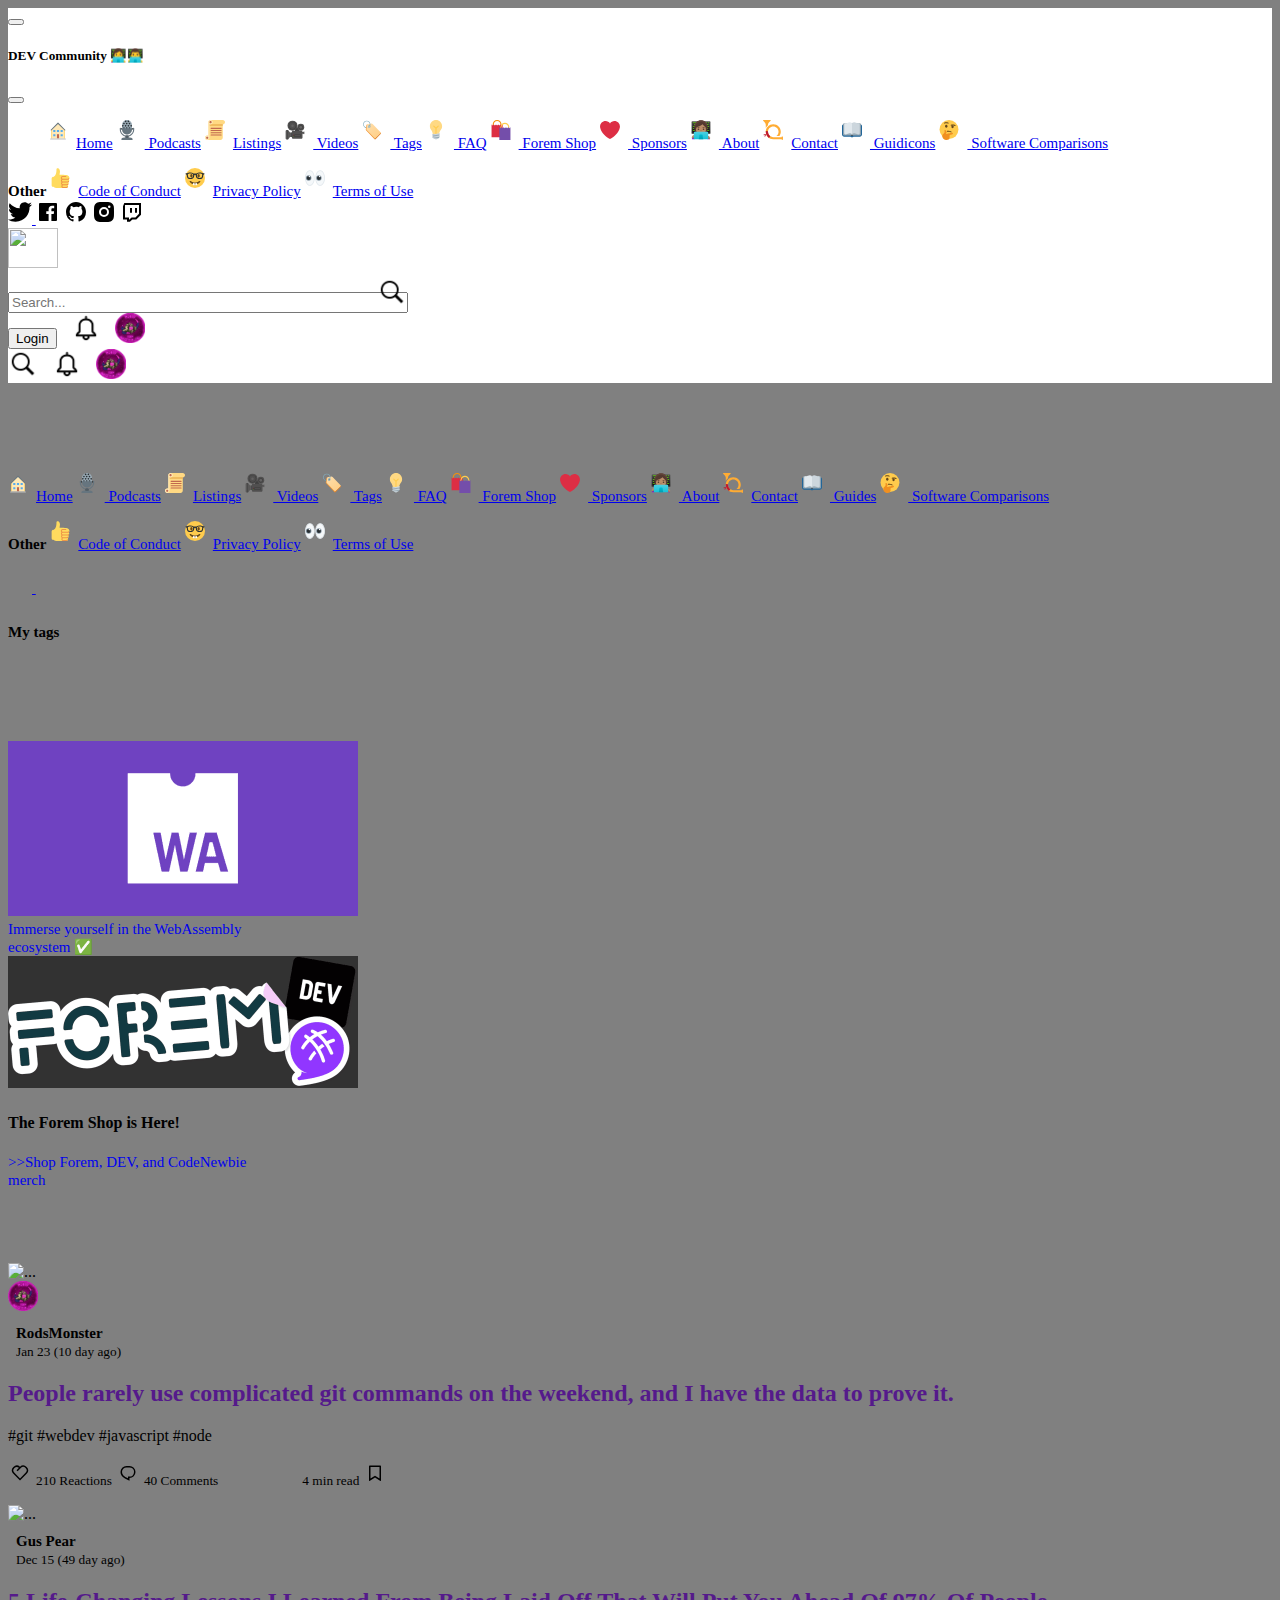
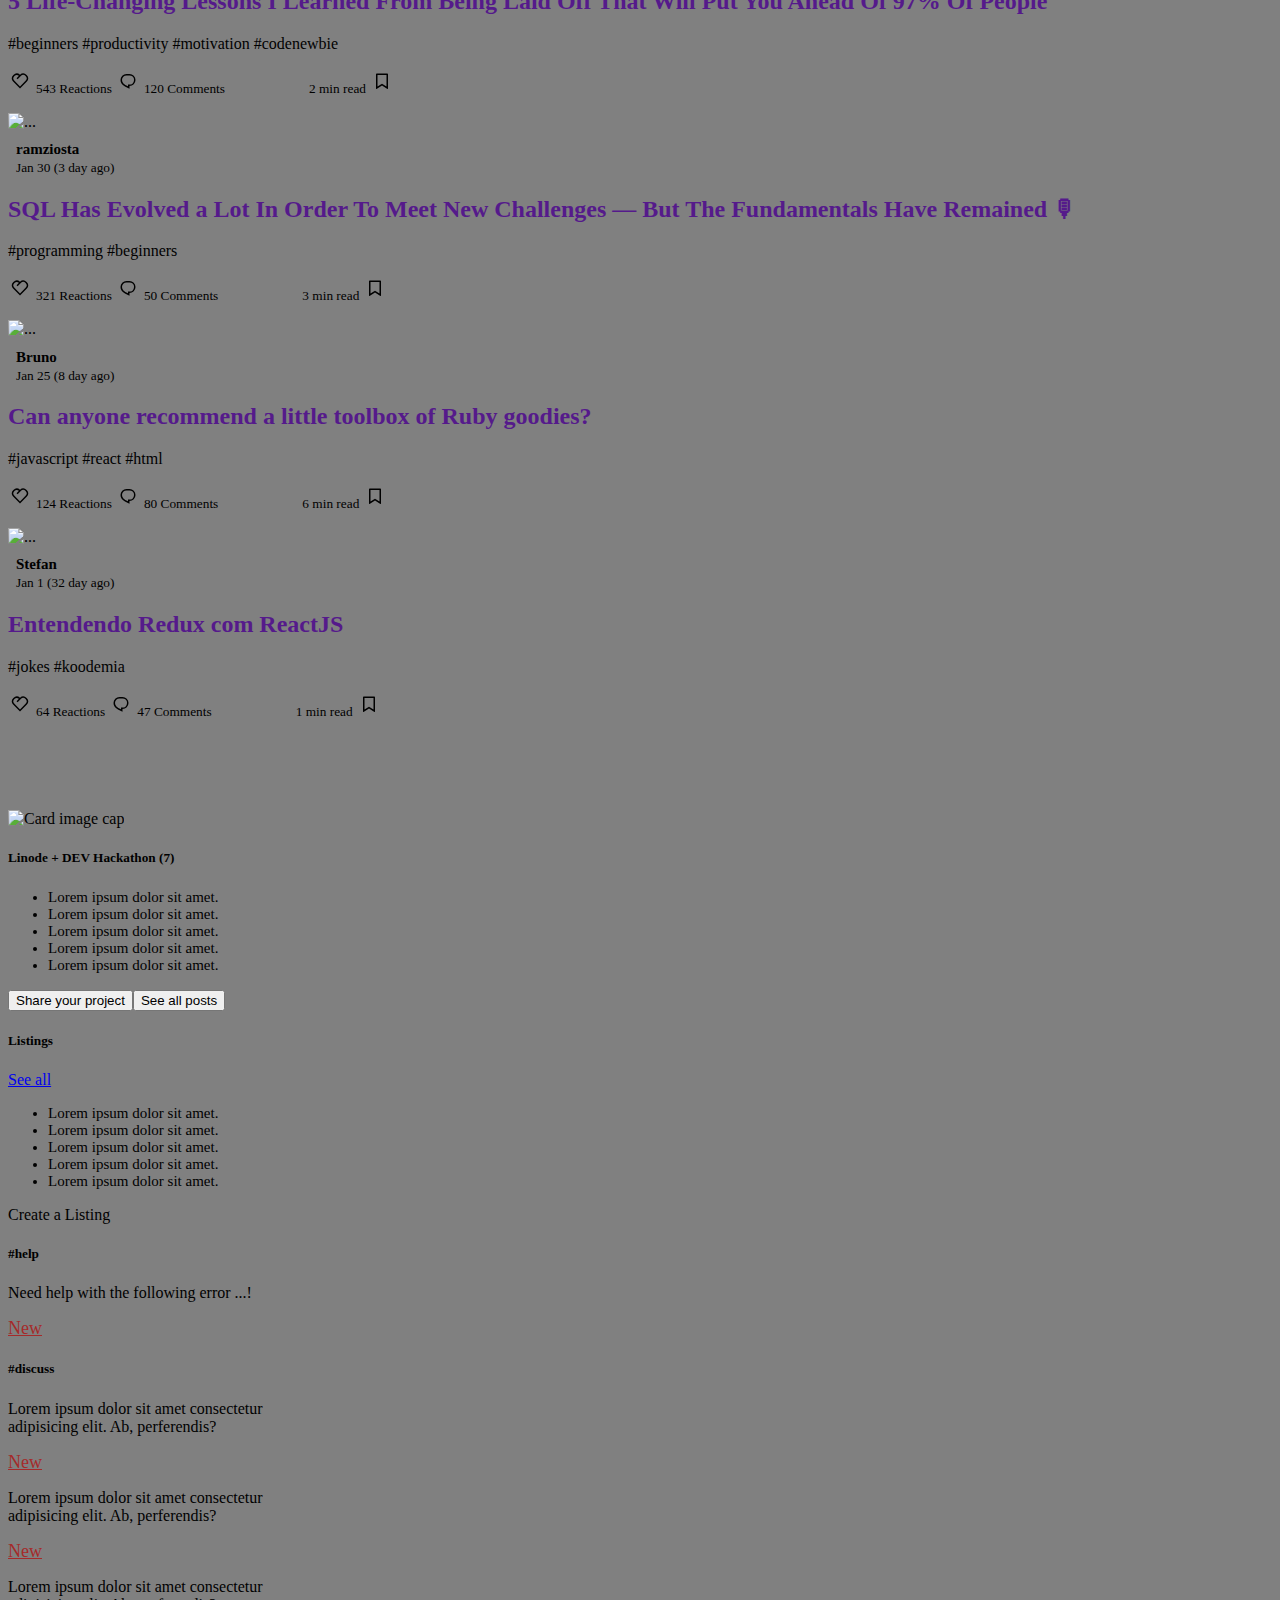
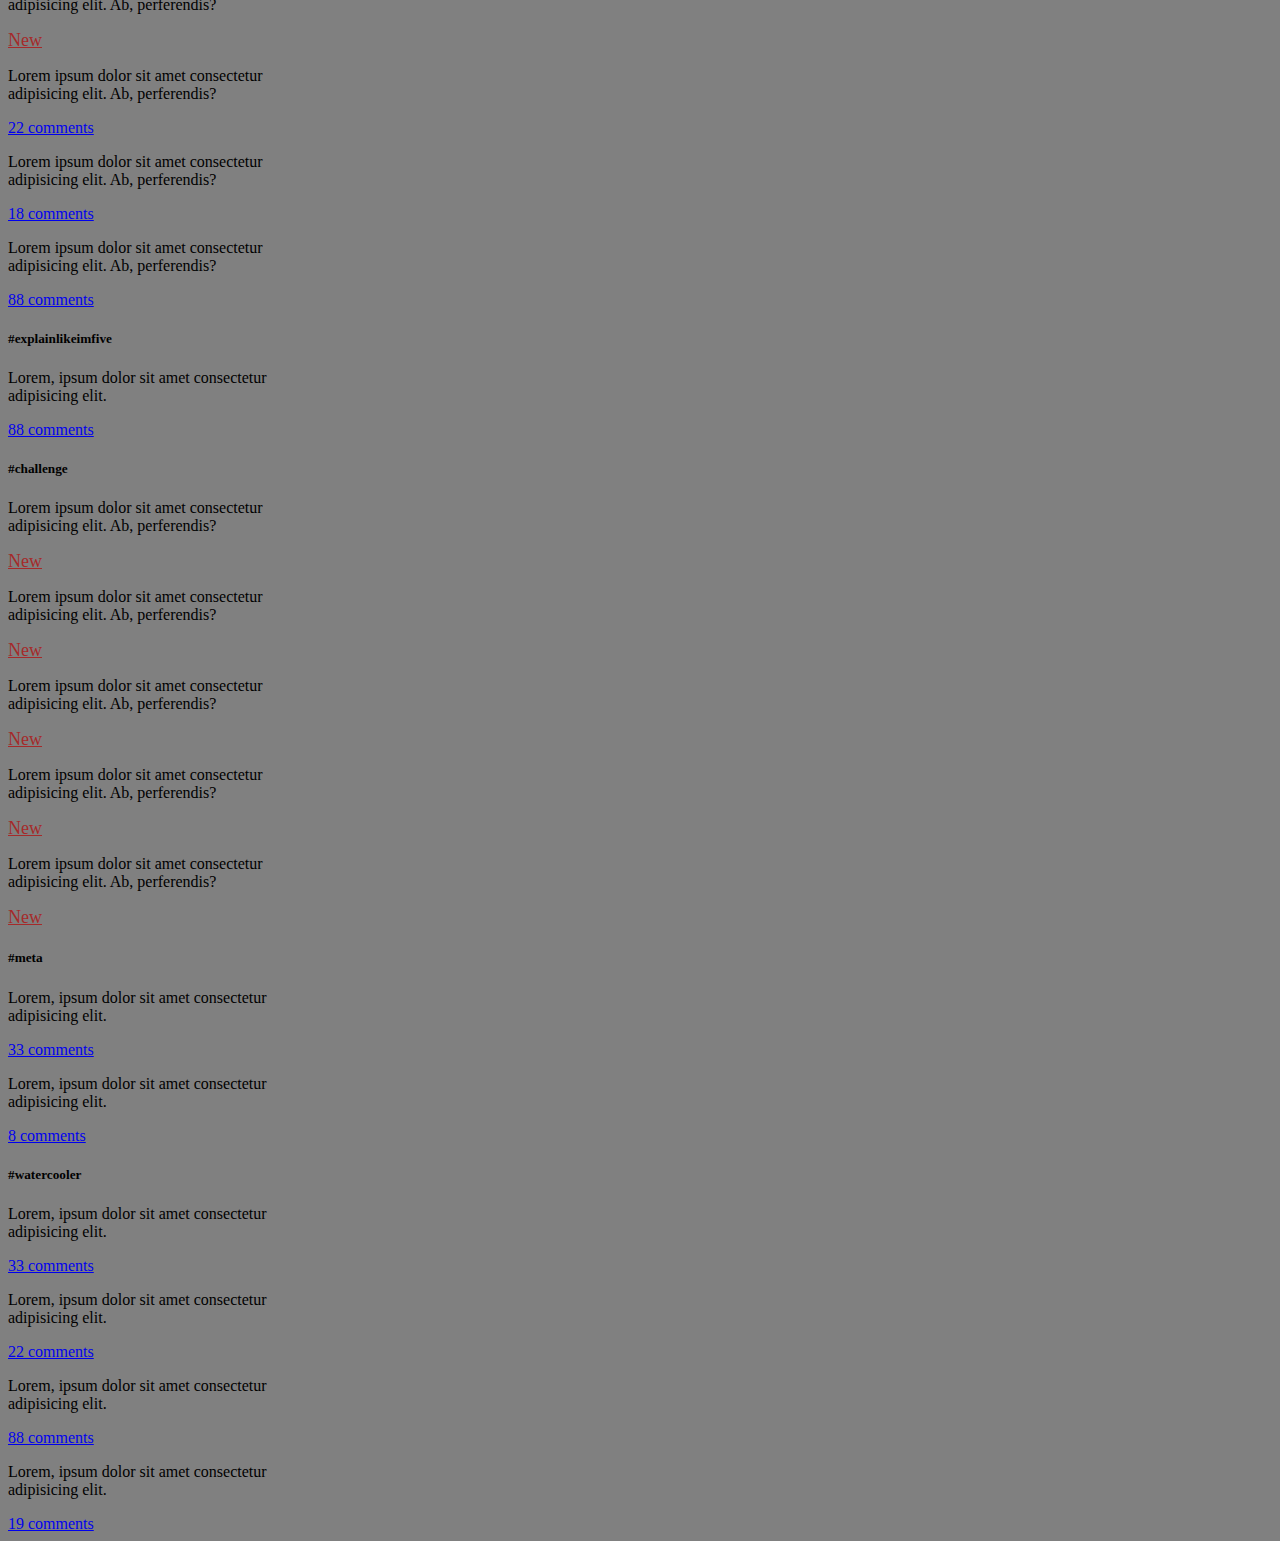
==== commit 4c95a806: "Merge pull request #8 from RodsmonsterPC/asideRight" ====
--- a/index.html
+++ b/index.html
@@ -12,6 +12,7 @@
       crossorigin="anonymous"
     />
     <link rel="stylesheet" href="./styles.css" />
+    <link rel="stylesheet" href="scss/style.css">
   </head>
   <body>
     <div class="container-fluid nav-back">
--- a/scss/style.css
+++ b/scss/style.css
@@ -0,0 +1,26 @@
+body {
+  background-color: grey;
+}
+
+.size {
+  width: 18rem;
+}
+
+.list-group-item:hover {
+  color: blue;
+  cursor: pointer;
+}
+
+.new {
+  color: brown;
+  font-size: 18px;
+}
+
+.title:hover {
+  color: blue;
+  cursor: pointer;
+}
+
+.discuss:hover {
+  background-color: #f8f9fa;
+}/*# sourceMappingURL=style.css.map */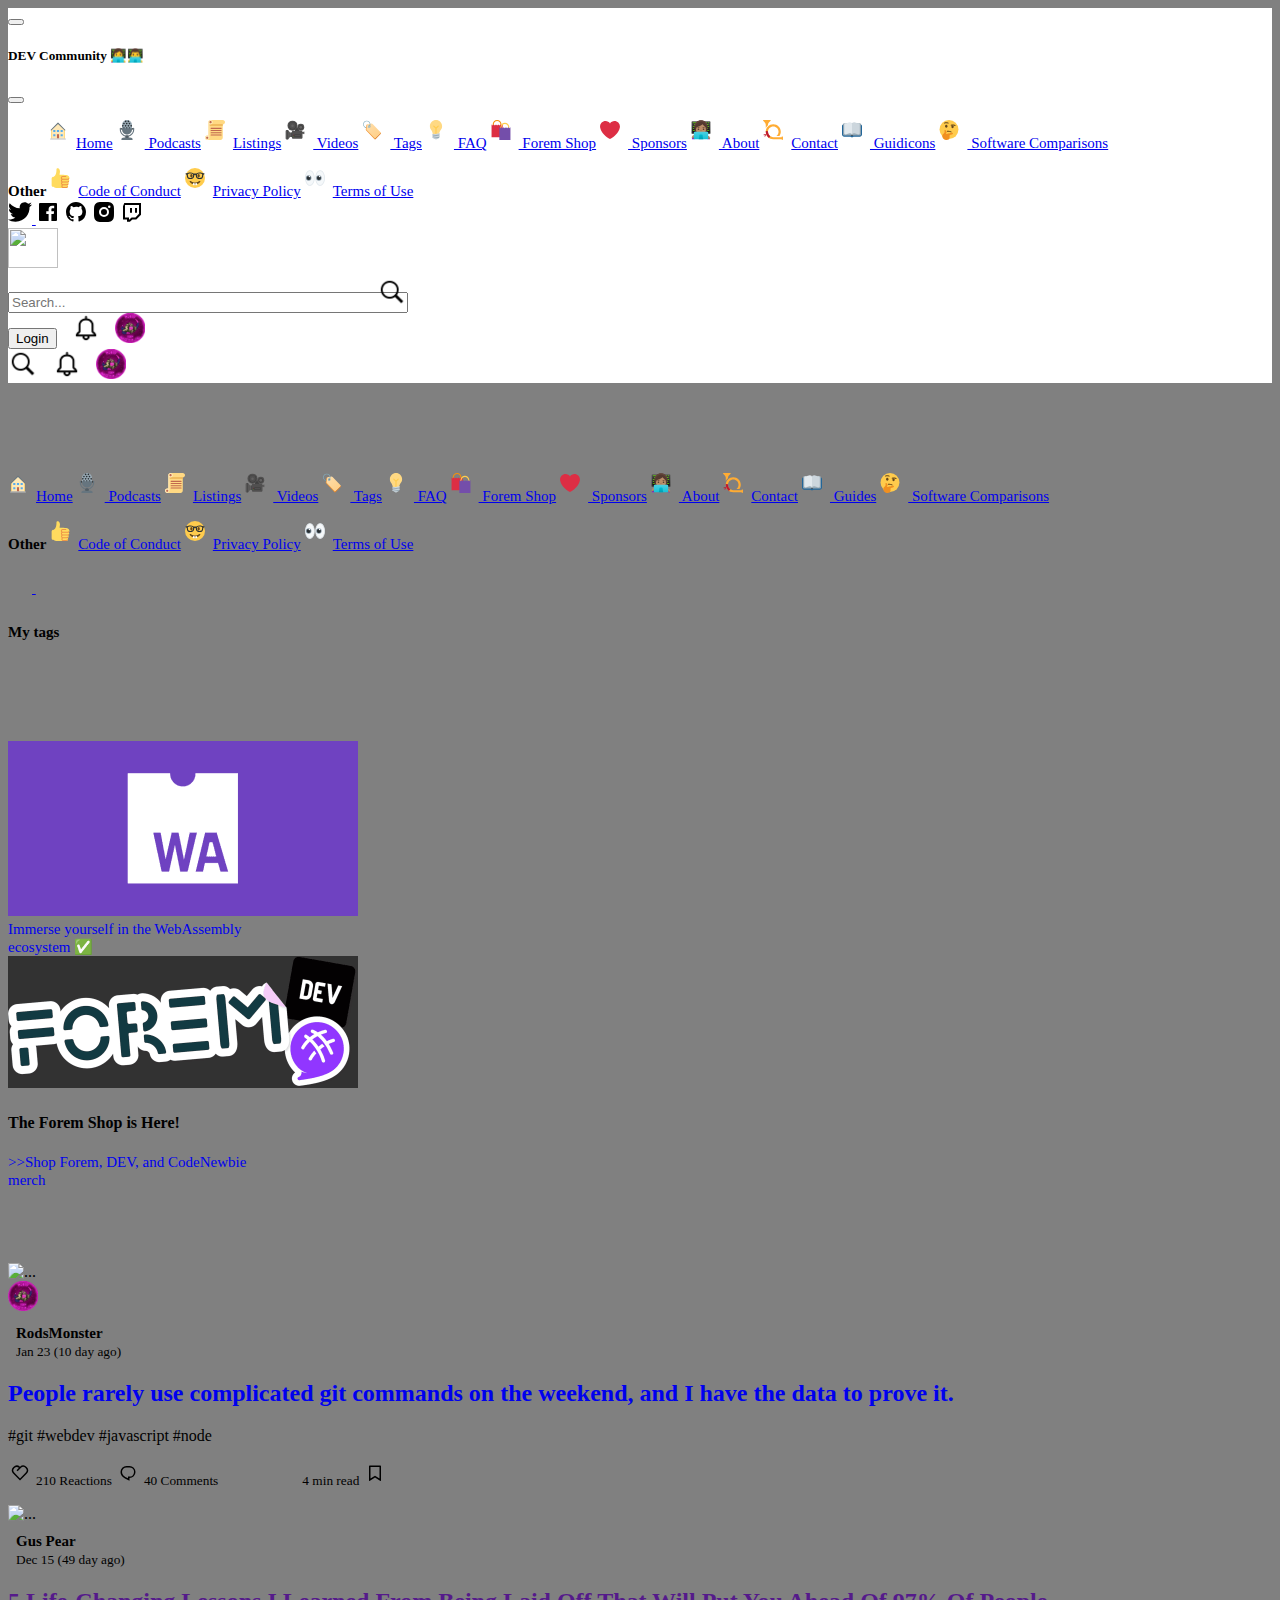
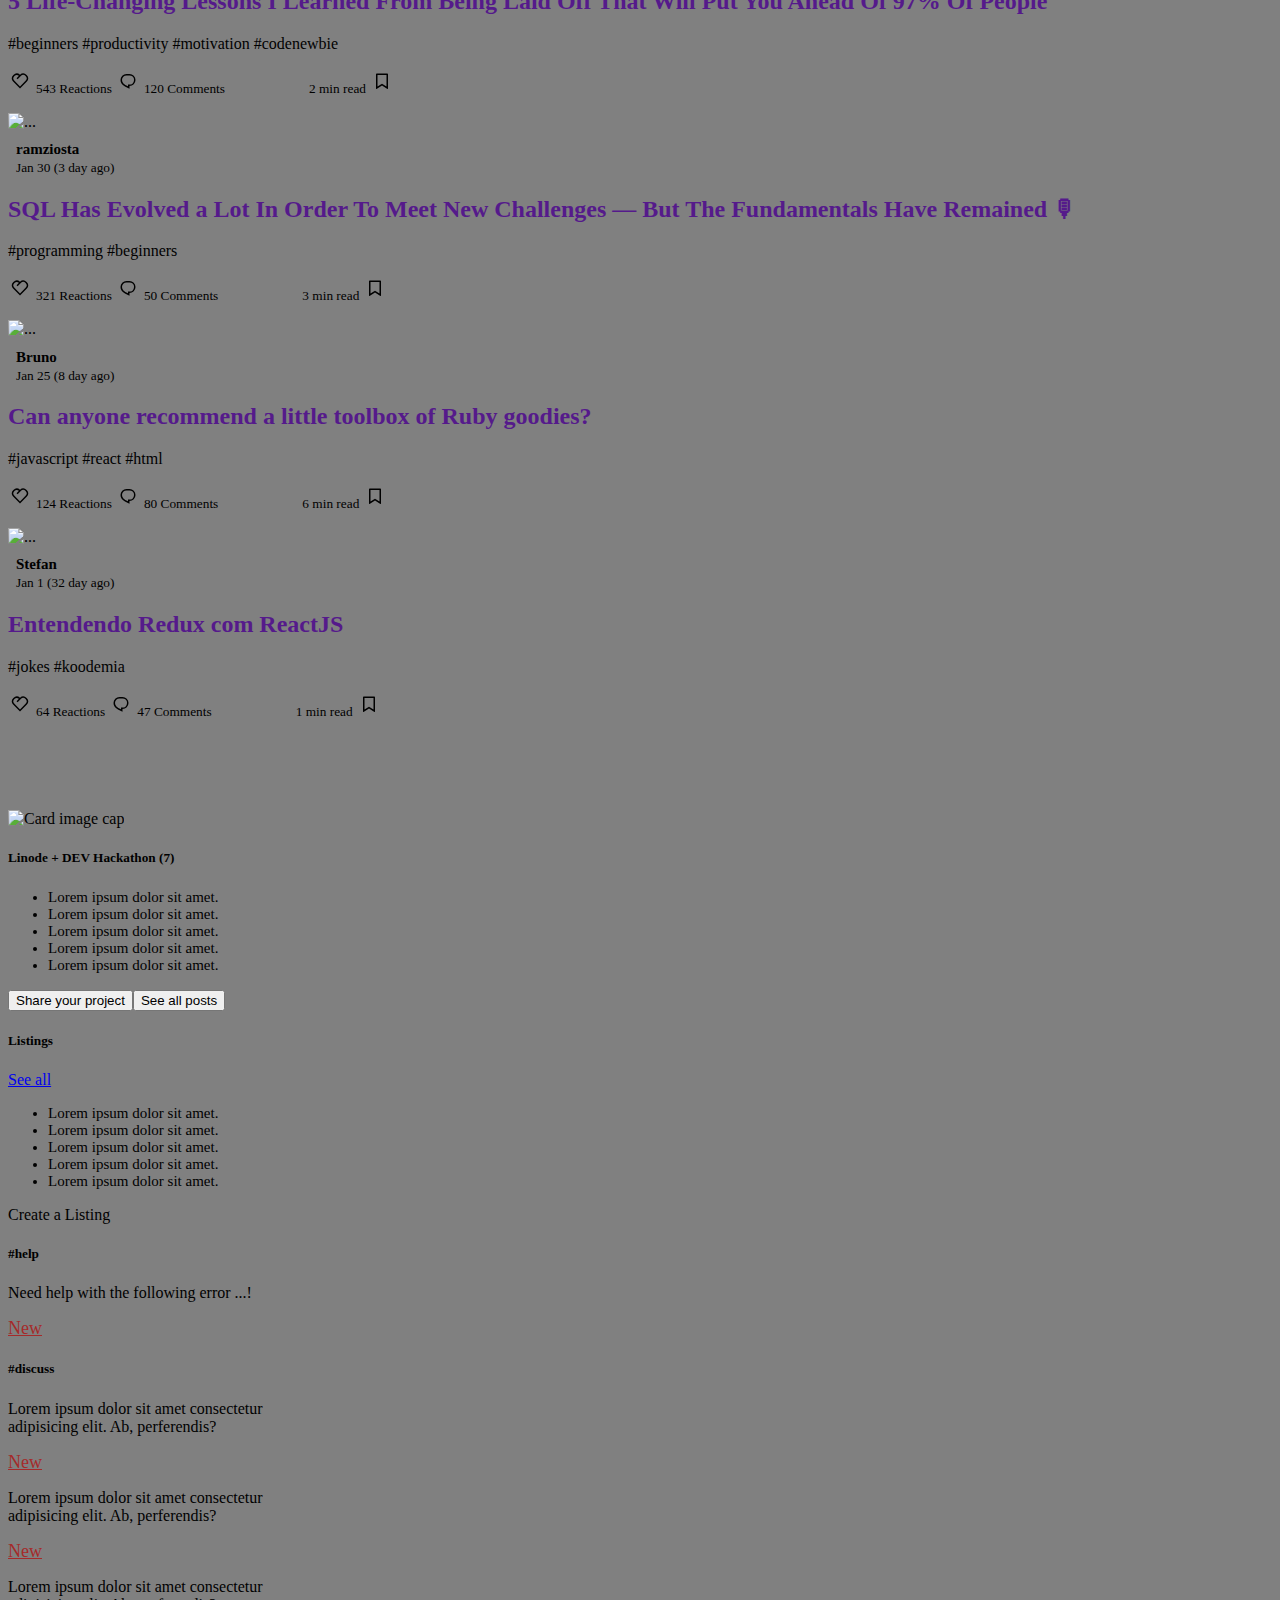
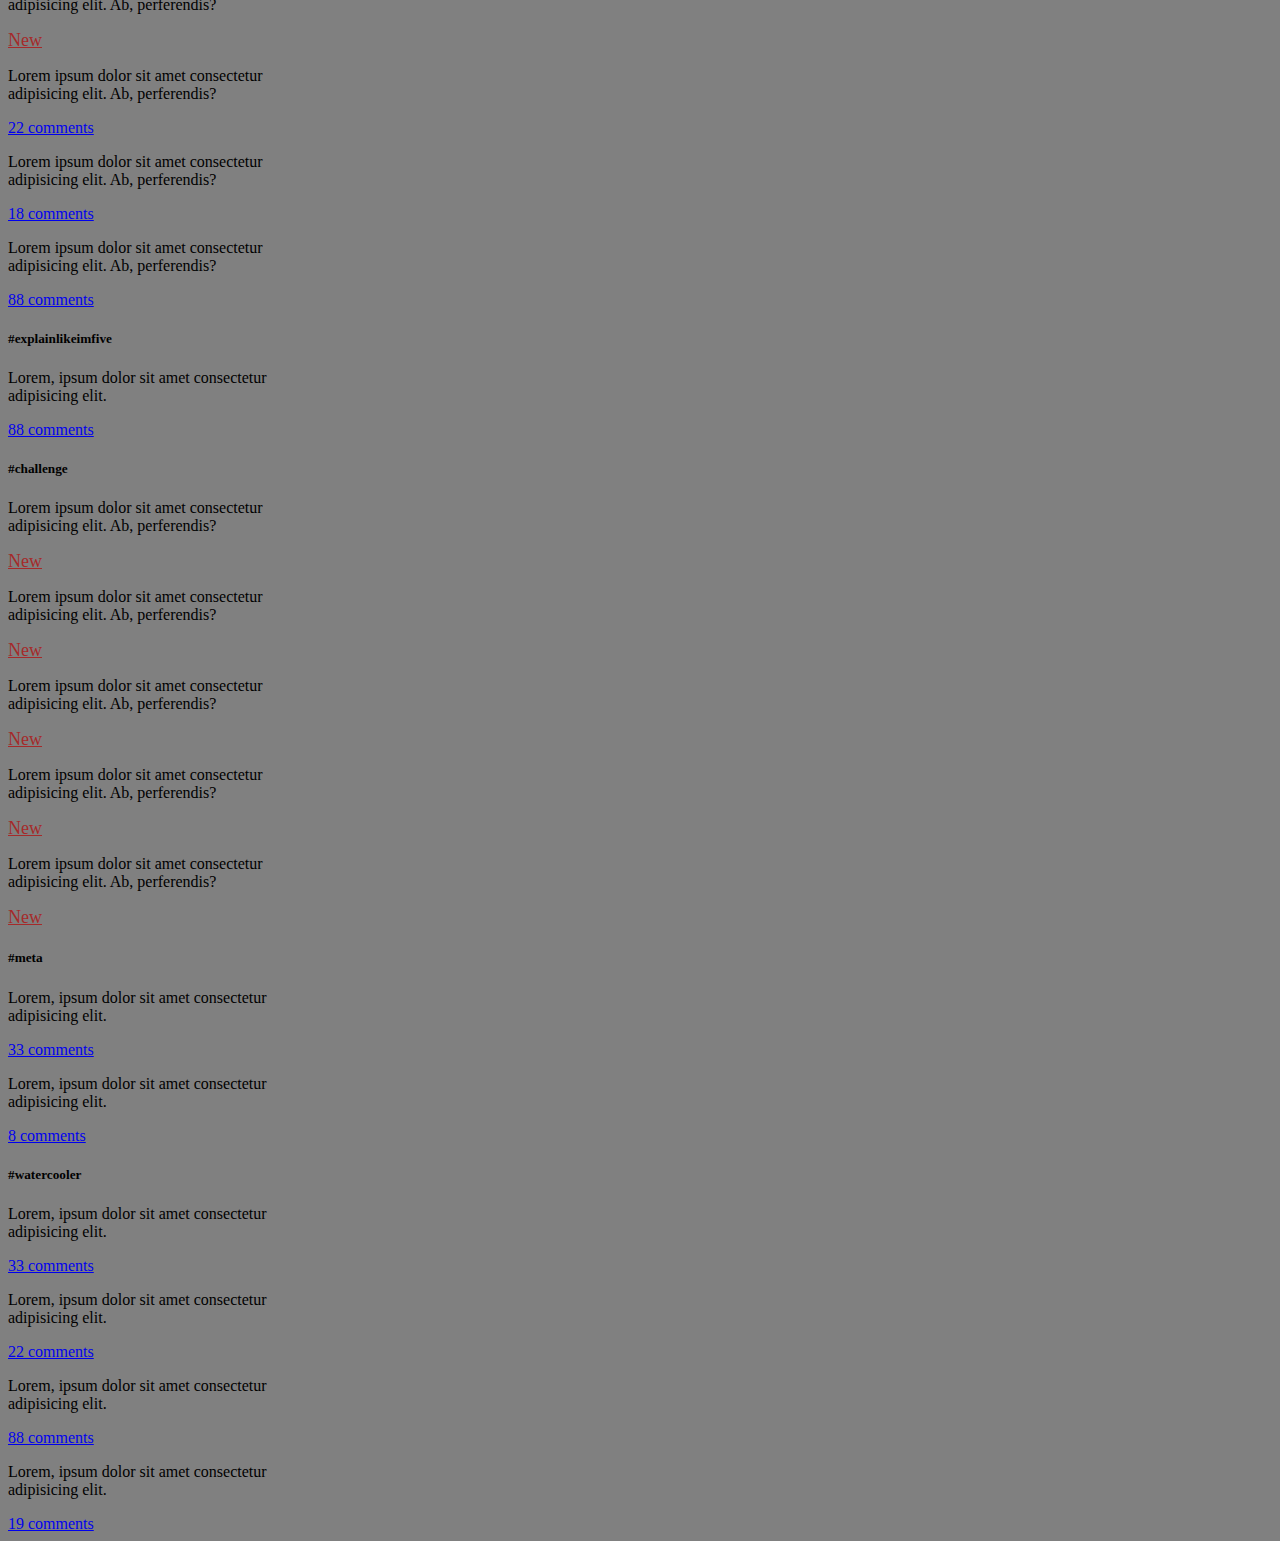
==== commit a048a4b8: "Fix: Link Post Page" ====
--- a/index.html
+++ b/index.html
@@ -267,7 +267,7 @@
                 </div>
               </div>
 
-              <a class="card-title" href=""
+              <a class="card-title" href="post-page.html"
                 ><h2>
                   People rarely use complicated git commands on the weekend, and
                   I have the data to prove it.
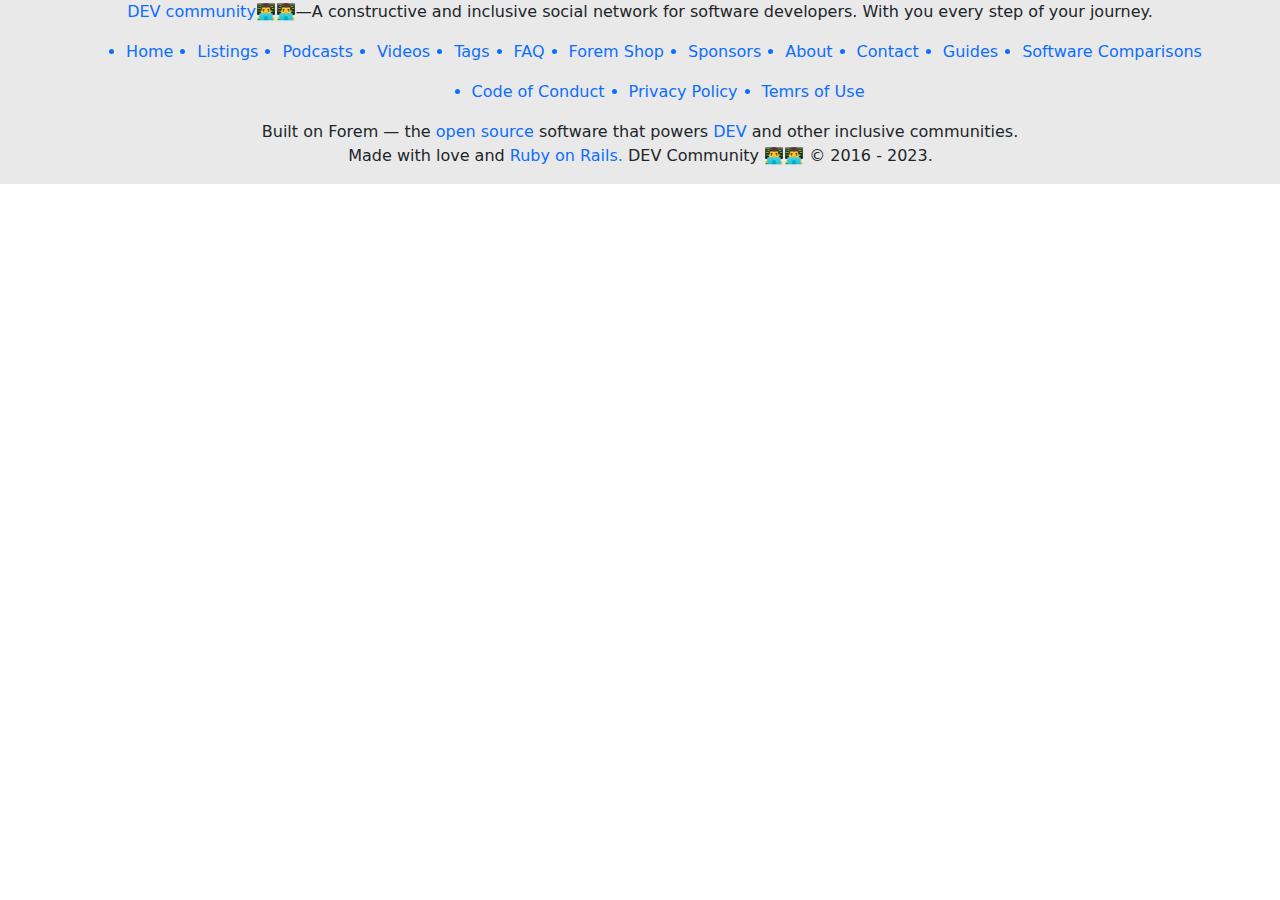
==== commit 641741ff: "featfooter" ====
--- a/index.html
+++ b/index.html
@@ -1,768 +1,84 @@
 <!DOCTYPE html>
 <html lang="en">
-  <head>
-    <meta charset="UTF-8" />
-    <meta http-equiv="X-UA-Compatible" content="IE=edge" />
-    <meta name="viewport" content="width=device-width, initial-scale=1.0" />
-    <title>Document</title>
-    <link
-      href="https://cdn.jsdelivr.net/npm/bootstrap@5.3.0-alpha1/dist/css/bootstrap.min.css"
-      rel="stylesheet"
-      integrity="sha384-GLhlTQ8iRABdZLl6O3oVMWSktQOp6b7In1Zl3/Jr59b6EGGoI1aFkw7cmDA6j6gD"
-      crossorigin="anonymous"
-    />
-    <link rel="stylesheet" href="./styles.css" />
-    <link rel="stylesheet" href="scss/style.css">
-  </head>
-  <body>
-    <div class="container-fluid nav-back">
-      <div class="row">
-        <div class="col-12">
-          <div class="container">
-            <div class="row">
-              <div class="col-12">
-                <nav class="navbar nav-back fixed-top">
-                  <div class="container d-flex justify-content-start">
-                    <!-- Hamburguesa -->
-                    <button
-                      class="navbar-toggler d-md-none aside-nav"
-                      type="button"
-                      data-bs-toggle="offcanvas"
-                      data-bs-target="#offcanvasDarkNavbar"
-                      aria-controls="offcanvasDarkNavbar"
-                    >
-                      <span class="navbar-toggler-icon"></span>
-                    </button>
 
-                    <div
-                      class="offcanvas offcanvas-start"
-                      tabindex="-1"
-                      id="offcanvasDarkNavbar"
-                      aria-labelledby="offcanvasDarkNavbarLabel"
-                    >
-                      <div class="offcanvas-header">
-                        <h5
-                          class="offcanvas-title"
-                          id="offcanvasDarkNavbarLabel"
-                        >
-                        DEV Community 👩‍💻👨‍💻
-                        </h5>
-                        <button
-                          type="button"
-                          class="btn-close"
-                          data-bs-dismiss="offcanvas"
-                          aria-label="Close"
-                        ></button>
-                      </div>
-                      <div class="offcanvas-body">
-                        <ul
-                          class="navbar-nav justify-content-end flex-grow-1 pe-3"
-                        >
-                        <div class="list-group">
-                          <a href="#" class="list-group-item list-group-item-action"><img class="emoticons"
-                            src="./emoticons/house.svg" alt="houseicon">Home</a>
-                        <a href="#" class="list-group-item list-group-item-action"><img class="emoticons"
-                            src="./emoticons/microphone.svg" alt="microphoneicon"> Podcasts</a>
-                        <a href="#" class="list-group-item list-group-item-action"><img class="emoticons" src="./emoticons/list.svg"
-                            alt="listicon">Listings</a>
-                        <a href="#" class="list-group-item list-group-item-action"><img class="emoticons"
-                            src="./emoticons/videos.svg" alt="videoicon"> Videos</a>
-                        <a href="#" class="list-group-item list-group-item-action"><img class="emoticons" src="./emoticons/tag.svg"
-                            alt="tagicon"> Tags</a>
-                        <a href="#" class="list-group-item list-group-item-action"><img class="emoticons"
-                            src="./emoticons/light.svg" alt="faqicon"> FAQ</a>
-                        <a href="#" class="list-group-item list-group-item-action"><img class="emoticons"
-                            src="./emoticons/shoping.svg" alt="shopicon"> Forem Shop</a>
-                        <a href="#" class="list-group-item list-group-item-action"><img class="emoticons"
-                            src="./emoticons/heart.svg" alt="hearticon"> Sponsors</a>
-                        <a href="#" class="list-group-item list-group-item-action"><img class="emoticons" src="./emoticons/dev.svg"
-                            alt="devicon"> About</a>
-                        <a href="#" class="list-group-item list-group-item-action"><img class="emoticons"
-                            src="./emoticons/sound.svg" alt="soundicon">Contact</a>
-                        <a href="#" class="list-group-item list-group-item-action"><img class="emoticons" src="./emoticons/book.svg"
-                            alt="bookicon"> Guidicons</a>
-                        <a href="#" class="list-group-item list-group-item-action"><img class="emoticons"
-                            src="./emoticons/weird.svg" alt="faceicon"> Software Comparisons</a>
-                            
-                        </div>
-                        </ul>
-                        <div class="list-group">
-                          <strong class="list-group-item disabled text-dark">Other</strong>
-                          <a href="#" class="list-group-item list-group-item-action"><img class="emoticons"
-                              src="./emoticons/thumbup.svg">Code of Conduct</a>
-                          <a href="#" class="list-group-item list-group-item-action"><img class="emoticons"
-                              src="./emoticons/nerd.svg">Privacy Policy</a>
-                          <a href="#" class="list-group-item list-group-item-action"><img class="emoticons"
-                            src="./emoticons/eyes.svg">Terms of Use</a>
-                        </div>
-                        <div class="list-group list-group-horizontal">
-                          <a href="#" class="list-group-item list-group-item-action w-auto pe-2 "><svg xmlns="http://www.w3.org/2000/svg" width="24" height="24" viewBox="0 0 24 24"><path d="M24 4.557c-.883.392-1.832.656-2.828.775 1.017-.609 1.798-1.574 2.165-2.724-.951.564-2.005.974-3.127 1.195-.897-.957-2.178-1.555-3.594-1.555-3.179 0-5.515 2.966-4.797 6.045-4.091-.205-7.719-2.165-10.148-5.144-1.29 2.213-.669 5.108 1.523 6.574-.806-.026-1.566-.247-2.229-.616-.054 2.281 1.581 4.415 3.949 4.89-.693.188-1.452.232-2.224.084.626 1.956 2.444 3.379 4.6 3.419-2.07 1.623-4.678 2.348-7.29 2.04 2.179 1.397 4.768 2.212 7.548 2.212 9.142 0 14.307-7.721 13.995-14.646.962-.695 1.797-1.562 2.457-2.549z"/></svg>
-                            </a>
-                          <a href="#" class="list-group-item list-group-item-action w-auto pe-2"><svg xmlns="http://www.w3.org/2000/svg" width="24" height="24" viewBox="0 0 24 24" role="img" aria-labelledby="aarmow4e45ysjy9qew4664nh1jb6vmel" class="crayons-icon c-link__icon"><title id="aarmow4e45ysjy9qew4664nh1jb6vmel">Facebook</title>
-                            <path d="M15.402 21v-6.966h2.333l.349-2.708h-2.682V9.598c0-.784.218-1.319 1.342-1.319h1.434V5.857a19.188 19.188 0 00-2.09-.107c-2.067 0-3.482 1.262-3.482 3.58v1.996h-2.338v2.708h2.338V21H4a1 1 0 01-1-1V4a1 1 0 011-1h16a1 1 0 011 1v16a1 1 0 01-1 1h-4.598z"></path>
-                        </svg></a>
-                          <a href="#" class="list-group-item list-group-item-action w-auto pe-2"><svg xmlns="http://www.w3.org/2000/svg" width="24" height="24" viewBox="0 0 24 24" role="img" aria-labelledby="atodp0ytmrufn9bj1k5m0zmoojg5dm6l" class="crayons-icon c-link__icon"><title id="atodp0ytmrufn9bj1k5m0zmoojg5dm6l">Github</title>
-                            <path d="M12 2C6.475 2 2 6.475 2 12a9.994 9.994 0 006.838 9.488c.5.087.687-.213.687-.476 0-.237-.013-1.024-.013-1.862-2.512.463-3.162-.612-3.362-1.175-.113-.288-.6-1.175-1.025-1.413-.35-.187-.85-.65-.013-.662.788-.013 1.35.725 1.538 1.025.9 1.512 2.338 1.087 2.912.825.088-.65.35-1.087.638-1.337-2.225-.25-4.55-1.113-4.55-4.938 0-1.088.387-1.987 1.025-2.688-.1-.25-.45-1.275.1-2.65 0 0 .837-.262 2.75 1.026a9.28 9.28 0 012.5-.338c.85 0 1.7.112 2.5.337 1.912-1.3 2.75-1.024 2.75-1.024.55 1.375.2 2.4.1 2.65.637.7 1.025 1.587 1.025 2.687 0 3.838-2.337 4.688-4.562 4.938.362.312.675.912.675 1.85 0 1.337-.013 2.412-.013 2.75 0 .262.188.574.688.474A10.016 10.016 0 0022 12c0-5.525-4.475-10-10-10z"></path>
-                        </svg></a>
-                          <a href="#" class="list-group-item list-group-item-action w-auto pe-2"><svg xmlns="http://www.w3.org/2000/svg" width="24" height="24" viewBox="0 0 24 24" role="img" aria-labelledby="arh5j7zf6zexj4ihgj6nx946rnd3c6v0" class="crayons-icon c-link__icon"><title id="arh5j7zf6zexj4ihgj6nx946rnd3c6v0">Instagram</title>
-                            <path d="M12 2c2.717 0 3.056.01 4.122.06 1.065.05 1.79.217 2.428.465.66.254 1.216.598 1.772 1.153.509.5.902 1.105 1.153 1.772.247.637.415 1.363.465 2.428.047 1.066.06 1.405.06 4.122 0 2.717-.01 3.056-.06 4.122-.05 1.065-.218 1.79-.465 2.428a4.883 4.883 0 01-1.153 1.772c-.5.508-1.105.902-1.772 1.153-.637.247-1.363.415-2.428.465-1.066.047-1.405.06-4.122.06-2.717 0-3.056-.01-4.122-.06-1.065-.05-1.79-.218-2.428-.465a4.89 4.89 0 01-1.772-1.153 4.904 4.904 0 01-1.153-1.772c-.248-.637-.415-1.363-.465-2.428C2.013 15.056 2 14.717 2 12c0-2.717.01-3.056.06-4.122.05-1.066.217-1.79.465-2.428a4.88 4.88 0 011.153-1.772A4.897 4.897 0 015.45 2.525c.638-.248 1.362-.415 2.428-.465C8.944 2.013 9.283 2 12 2zm0 5a5 5 0 100 10 5 5 0 000-10zm6.5-.25a1.25 1.25 0 10-2.5 0 1.25 1.25 0 002.5 0zM12 9a3 3 0 110 6 3 3 0 010-6z"></path>
-                        </svg></a>
-                          <a href="#" class="list-group-item list-group-item-action w-auto pe-2"><svg xmlns="http://www.w3.org/2000/svg" width="24" height="24" viewBox="0 0 24 24" role="img" aria-labelledby="an4eb7dz73gidfjqbvqg2xab9t53gl0e" class="crayons-icon c-link__icon"><title id="an4eb7dz73gidfjqbvqg2xab9t53gl0e">Twitch</title>
-                            <path d="M4.3 3H21v11.7l-4.7 4.7h-3.9l-2.5 2.4H7v-2.4H3V6.2L4.3 3zM5 17.4h4v2.4h.095l2.5-2.4h3.877L19 13.872V5H5v12.4zM15 8h2v4.7h-2V8zm0 0h2v4.7h-2V8zm-5 0h2v4.7h-2V8z"></path>
-                        </svg></a></div>
-                      </div>
-                    </div>
-                    <!-- Components -->
-                    <a class="navbar-brand" href="#">
-                      <img
-                        class="logo-devto"
-                        src="https://dev-to-uploads.s3.amazonaws.com/uploads/logos/resized_logo_UQww2soKuUsjaOGNB38o.png"
-                        alt=""
-                      />
-                    </a>
-                    <div class="d-flex justify-content-between flex-grow-1">
-                      <form class="d-none d-md-flex" role="search">
-                        <input
-                          class="form-control input-search"
-                          type="search"
-                          placeholder="Search..."
-                          aria-label="Search"
-                        />
-                        <img
-                          class="search-icon"
-                          src="./images/Lupa.png"
-                          alt=""
-                        />
-                      </form>
-                      <div class="d-none d-md-flex">
-                        <button class="btn btn-primary">Login</button>
-                        <img
-                          class="bell-notify"
-                          src="./images/Campana notificaicones.png"
-                          alt=""
-                        />
-                        <img
-                          class="profile-logo"
-                          src="./images/Logo-png.png"
-                          alt=""
-                        />
-                      </div>
-                    </div>
-                    <div class="d-flex d-md-none">
-                      <img
-                        class="search-mobile"
-                        src="./images/Lupa.png"
-                        alt=""
-                      />
-                      <img
-                        class="bell-notify"
-                        src="./images/Campana notificaicones.png"
-                        alt=""
-                      />
-                      <img
-                        class="profile-logo"
-                        src="./images/Logo-png.png"
-                        alt=""
-                      />
-                    </div>
-                  </div>
-                </nav>
-              </div>
-            </div>
-          </div>
-        </div>
-      </div>
-    </div>
-    <div class="container">
-      <div class="row">
-        <div class="d-none d-md-block col-md-4 col-lg-3 main central-info">
-          <aside >
-            <div class="snacknav">
-              <div class="list-group">
-                <a href="#" class="list-group-item list-group-item-action"><img class="emoticons"
-                    src="./emoticons/house.svg" alt="houseicon">Home</a>
-                <a href="#" class="list-group-item list-group-item-action"><img class="emoticons"
-                    src="./emoticons/microphone.svg" alt="microphoneicon"> Podcasts</a>
-                <a href="#" class="list-group-item list-group-item-action"><img class="emoticons" src="./emoticons/list.svg"
-                    alt="listicon">Listings</a>
-                <a href="#" class="list-group-item list-group-item-action"><img class="emoticons"
-                    src="./emoticons/videos.svg" alt="videoicon"> Videos</a>
-                <a href="#" class="list-group-item list-group-item-action"><img class="emoticons" src="./emoticons/tag.svg"
-                    alt="tagicon"> Tags</a>
-                <a href="#" class="list-group-item list-group-item-action"><img class="emoticons"
-                    src="./emoticons/light.svg" alt="faqicon"> FAQ</a>
-                <a href="#" class="list-group-item list-group-item-action"><img class="emoticons"
-                    src="./emoticons/shoping.svg" alt="shopicon"> Forem Shop</a>
-                <a href="#" class="list-group-item list-group-item-action"><img class="emoticons"
-                    src="./emoticons/heart.svg" alt="hearticon"> Sponsors</a>
-                <a href="#" class="list-group-item list-group-item-action"><img class="emoticons" src="./emoticons/dev.svg"
-                    alt="devicon"> About</a>
-                <a href="#" class="list-group-item list-group-item-action"><img class="emoticons"
-                    src="./emoticons/sound.svg" alt="soundicon">Contact</a>
-                <a href="#" class="list-group-item list-group-item-action"><img class="emoticons" src="./emoticons/book.svg"
-                    alt="bookicon"> Guides</a>
-                <a href="#" class="list-group-item list-group-item-action"><img class="emoticons"
-                    src="./emoticons/weird.svg" alt="faceicon"> Software Comparisons</a>
-              </div>
-            </div>
-            <div class="list-group">
-              <strong class="list-group-item disabled text-dark">Other</strong>
-              <a href="#" class="list-group-item list-group-item-action"><img class="emoticons"
-                  src="./emoticons/thumbup.svg">Code of Conduct</a>
-              <a href="#" class="list-group-item list-group-item-action"><img class="emoticons"
-                  src="./emoticons/nerd.svg">Privacy Policy</a>
-              <a href="#" class="list-group-item list-group-item-action"><img class="emoticons"
-                src="./emoticons/eyes.svg">Terms of Use</a>
-            </div>
-            <div class="list-group list-group-horizontal">
-              <a href="#" class="list-group-item list-group-item-action w-auto pe-2 "><svg xmlns="http://www.w3.org/2000/svg" width="24" height="24" viewBox="0 0 24 24"><path d="M24 4.557c-.883.392-1.832.656-2.828.775 1.017-.609 1.798-1.574 2.165-2.724-.951.564-2.005.974-3.127 1.195-.897-.957-2.178-1.555-3.594-1.555-3.179 0-5.515 2.966-4.797 6.045-4.091-.205-7.719-2.165-10.148-5.144-1.29 2.213-.669 5.108 1.523 6.574-.806-.026-1.566-.247-2.229-.616-.054 2.281 1.581 4.415 3.949 4.89-.693.188-1.452.232-2.224.084.626 1.956 2.444 3.379 4.6 3.419-2.07 1.623-4.678 2.348-7.29 2.04 2.179 1.397 4.768 2.212 7.548 2.212 9.142 0 14.307-7.721 13.995-14.646.962-.695 1.797-1.562 2.457-2.549z"/></svg>
-                </a>
-              <a href="#" class="list-group-item list-group-item-action w-auto pe-2"><svg xmlns="http://www.w3.org/2000/svg" width="24" height="24" viewBox="0 0 24 24" role="img" aria-labelledby="aarmow4e45ysjy9qew4664nh1jb6vmel" class="crayons-icon c-link__icon"><title id="aarmow4e45ysjy9qew4664nh1jb6vmel">Facebook</title>
-                <path d="M15.402 21v-6.966h2.333l.349-2.708h-2.682V9.598c0-.784.218-1.319 1.342-1.319h1.434V5.857a19.188 19.188 0 00-2.09-.107c-2.067 0-3.482 1.262-3.482 3.58v1.996h-2.338v2.708h2.338V21H4a1 1 0 01-1-1V4a1 1 0 011-1h16a1 1 0 011 1v16a1 1 0 01-1 1h-4.598z"></path>
-            </svg></a>
-              <a href="#" class="list-group-item list-group-item-action w-auto pe-2"><svg xmlns="http://www.w3.org/2000/svg" width="24" height="24" viewBox="0 0 24 24" role="img" aria-labelledby="atodp0ytmrufn9bj1k5m0zmoojg5dm6l" class="crayons-icon c-link__icon"><title id="atodp0ytmrufn9bj1k5m0zmoojg5dm6l">Github</title>
-                <path d="M12 2C6.475 2 2 6.475 2 12a9.994 9.994 0 006.838 9.488c.5.087.687-.213.687-.476 0-.237-.013-1.024-.013-1.862-2.512.463-3.162-.612-3.362-1.175-.113-.288-.6-1.175-1.025-1.413-.35-.187-.85-.65-.013-.662.788-.013 1.35.725 1.538 1.025.9 1.512 2.338 1.087 2.912.825.088-.65.35-1.087.638-1.337-2.225-.25-4.55-1.113-4.55-4.938 0-1.088.387-1.987 1.025-2.688-.1-.25-.45-1.275.1-2.65 0 0 .837-.262 2.75 1.026a9.28 9.28 0 012.5-.338c.85 0 1.7.112 2.5.337 1.912-1.3 2.75-1.024 2.75-1.024.55 1.375.2 2.4.1 2.65.637.7 1.025 1.587 1.025 2.687 0 3.838-2.337 4.688-4.562 4.938.362.312.675.912.675 1.85 0 1.337-.013 2.412-.013 2.75 0 .262.188.574.688.474A10.016 10.016 0 0022 12c0-5.525-4.475-10-10-10z"></path>
-            </svg></a>
-              <a href="#" class="list-group-item list-group-item-action w-auto pe-2"><svg xmlns="http://www.w3.org/2000/svg" width="24" height="24" viewBox="0 0 24 24" role="img" aria-labelledby="arh5j7zf6zexj4ihgj6nx946rnd3c6v0" class="crayons-icon c-link__icon"><title id="arh5j7zf6zexj4ihgj6nx946rnd3c6v0">Instagram</title>
-                <path d="M12 2c2.717 0 3.056.01 4.122.06 1.065.05 1.79.217 2.428.465.66.254 1.216.598 1.772 1.153.509.5.902 1.105 1.153 1.772.247.637.415 1.363.465 2.428.047 1.066.06 1.405.06 4.122 0 2.717-.01 3.056-.06 4.122-.05 1.065-.218 1.79-.465 2.428a4.883 4.883 0 01-1.153 1.772c-.5.508-1.105.902-1.772 1.153-.637.247-1.363.415-2.428.465-1.066.047-1.405.06-4.122.06-2.717 0-3.056-.01-4.122-.06-1.065-.05-1.79-.218-2.428-.465a4.89 4.89 0 01-1.772-1.153 4.904 4.904 0 01-1.153-1.772c-.248-.637-.415-1.363-.465-2.428C2.013 15.056 2 14.717 2 12c0-2.717.01-3.056.06-4.122.05-1.066.217-1.79.465-2.428a4.88 4.88 0 011.153-1.772A4.897 4.897 0 015.45 2.525c.638-.248 1.362-.415 2.428-.465C8.944 2.013 9.283 2 12 2zm0 5a5 5 0 100 10 5 5 0 000-10zm6.5-.25a1.25 1.25 0 10-2.5 0 1.25 1.25 0 002.5 0zM12 9a3 3 0 110 6 3 3 0 010-6z"></path>
-            </svg></a>
-              <a href="#" class="list-group-item list-group-item-action w-auto pe-2"><svg xmlns="http://www.w3.org/2000/svg" width="24" height="24" viewBox="0 0 24 24" role="img" aria-labelledby="an4eb7dz73gidfjqbvqg2xab9t53gl0e" class="crayons-icon c-link__icon"><title id="an4eb7dz73gidfjqbvqg2xab9t53gl0e">Twitch</title>
-                <path d="M4.3 3H21v11.7l-4.7 4.7h-3.9l-2.5 2.4H7v-2.4H3V6.2L4.3 3zM5 17.4h4v2.4h.095l2.5-2.4h3.877L19 13.872V5H5v12.4zM15 8h2v4.7h-2V8zm0 0h2v4.7h-2V8zm-5 0h2v4.7h-2V8z"></path>
-            </svg></a></div>
-            <div class="list-group list-group-horizontal mb-5">
-              <strong class="list-group-item disabled text-dark pe-5">My tags</strong>
-              <a href="#" class="list-group-item list-group-item-action w-auto ps-5 ms-5"><svg xmlns="http://www.w3.org/2000/svg" width="24" height="24" viewBox="0 0 24 24" role="img" class="crayons-icon">
-                <path d="M12 1l9.5 5.5v11L12 23l-9.5-5.5v-11L12 1zm0 2.311L4.5 7.653v8.694l7.5 4.342 7.5-4.342V7.653L12 3.311zM12 16a4 4 0 110-8 4 4 0 010 8zm0-2a2 2 0 100-4 2 2 0 000 4z"></path>
-            </svg></a></div>
-            <div class="card card-aside mb-3 " style="width: 15rem;">
-              <img src="./images/webassembly.png" class="card-img-top ps-3 pe-3 pt-4" alt="...">
-              <div class="card-body">
-                <a href="#" class="card-text card-left-aside-text fw-bold pe-auto">Immerse yourself in the WebAssembly ecosystem ✅</a>
-              </div>
-            </div>
-            <div class="card" style="width: 15rem;">
-              <img src="./images/forem.png" class="card-img-top ps-3 pe-3 pt-4" alt="...">
-              <div class="card-body">
-                <h4 class="card-title fw-bold">The Forem Shop is Here!</h4>
-                <a href="#" class="card-text card-left-aside-text fw-bold pe-auto">>>Shop Forem, DEV, and CodeNewbie merch</a>
-              </div>
-            </div>
-          </aside>
-
-        </div>
-        <!-- Main -->
-        <section class="col-12 col-md-8 col-lg-6 central-info">
-          <div class="card mb-3">
-            <img
-              src="https://i.blogs.es/e1a040/lol/840_560.jpg"
-              class="card-img-top"
-              alt="..."
-            />
-            <div class="card-body">
-              <div class="d-flex">
-                <img class="profile-logo" src="./images/Logo-png.png" alt="" />
-                <div class="post-data">
-                  <h1 class="user-name">RodsMonster</h1>
-                  <small>Jan 23 (10 day ago)</small>
-                </div>
-              </div>
-
-              <a class="card-title" href="post-page.html"
-                ><h2>
-                  People rarely use complicated git commands on the weekend, and
-                  I have the data to prove it.
-                </h2></a
-              >
-
-              <p class="card-text">#git #webdev #javascript #node</p>
-              <p class="card-text">
-                <span>
-                  <svg
-                    class="crayons-icon"
-                    width="24"
-                    height="24"
-                    xmlns="http://www.w3.org/2000/svg"
-                  >
-                    <path
-                      d="M18.884 12.595l.01.011L12 19.5l-6.894-6.894.01-.01A4.875 4.875 0 0112 5.73a4.875 4.875 0 016.884 6.865zM6.431 7.037a3.375 3.375 0 000 4.773L12 17.38l5.569-5.569a3.375 3.375 0 10-4.773-4.773L9.613 10.22l-1.06-1.062 2.371-2.372a3.375 3.375 0 00-4.492.25v.001z"
-                    ></path>
-                  </svg>
-                  <small>210 Reactions</small>
-                </span>
-                <span>
-                  <svg
-                    class="crayons-icon"
-                    width="24"
-                    height="24"
-                    xmlns="http://www.w3.org/2000/svg"
-                  >
-                    <path
-                      d="M10.5 5h3a6 6 0 110 12v2.625c-3.75-1.5-9-3.75-9-8.625a6 6 0 016-6zM12 15.5h1.5a4.501 4.501 0 001.722-8.657A4.5 4.5 0 0013.5 6.5h-3A4.5 4.5 0 006 11c0 2.707 1.846 4.475 6 6.36V15.5z"
-                    ></path>
-                  </svg>
-                  <small>40 Comments</small>
-                </span>
-
-                <span class="read-timer">
-                  <small>4 min read</small>
-                  <svg
-                    class="crayons-icon c-btn__icon"
-                    aria-hidden="true"
-                    focusable="false"
-                    width="24"
-                    height="24"
-                    xmlns="http://www.w3.org/2000/svg"
-                  >
-                    <path
-                      d="M6.75 4.5h10.5a.75.75 0 0 1 .75.75v14.357a.375.375 0 0 1-.575.318L12 16.523l-5.426 3.401A.375.375 0 0 1 6 19.607V5.25a.75.75 0 0 1 .75-.75zM16.5 6h-9v11.574l4.5-2.82 4.5 2.82V6z"
-                    ></path>
-                  </svg>
-                </span>
-              </p>
-            </div>
-          </div>
-
-          <div class="card mb-3">
-            <div class="card-body">
-              <div class="d-flex">
-                <img
-                  class="profile-logo rounded-circle"
-                  src="https://res.cloudinary.com/practicaldev/image/fetch/s--shwgYs8T--/c_fill,f_auto,fl_progressive,h_90,q_auto,w_90/https://dev-to-uploads.s3.amazonaws.com/uploads/user/profile_image/958655/b6254816-816d-43a6-8aef-a445dab56746.png"
-                  class="card-img-top"
-                  alt="..."
-                />
-                <div class="post-data">
-                  <h1 class="user-name">Gus Pear</h1>
-                  <small>Dec 15 (49 day ago)</small>
-                </div>
-              </div>
-              <a class="card-title" href=""
-                ><h2>
-                  5 Life-Changing Lessons I Learned From Being Laid Off That
-                  Will Put You Ahead Of 97% Of People
-                </h2></a
-              >
-              <p class="card-text">
-                #beginners #productivity #motivation #codenewbie
-              </p>
-              <p class="card-text">
-                <span>
-                  <svg
-                    class="crayons-icon"
-                    width="24"
-                    height="24"
-                    xmlns="http://www.w3.org/2000/svg"
-                  >
-                    <path
-                      d="M18.884 12.595l.01.011L12 19.5l-6.894-6.894.01-.01A4.875 4.875 0 0112 5.73a4.875 4.875 0 016.884 6.865zM6.431 7.037a3.375 3.375 0 000 4.773L12 17.38l5.569-5.569a3.375 3.375 0 10-4.773-4.773L9.613 10.22l-1.06-1.062 2.371-2.372a3.375 3.375 0 00-4.492.25v.001z"
-                    ></path>
-                  </svg>
-                  <small>543 Reactions</small>
-                </span>
-                <span>
-                  <svg
-                    class="crayons-icon"
-                    width="24"
-                    height="24"
-                    xmlns="http://www.w3.org/2000/svg"
-                  >
-                    <path
-                      d="M10.5 5h3a6 6 0 110 12v2.625c-3.75-1.5-9-3.75-9-8.625a6 6 0 016-6zM12 15.5h1.5a4.501 4.501 0 001.722-8.657A4.5 4.5 0 0013.5 6.5h-3A4.5 4.5 0 006 11c0 2.707 1.846 4.475 6 6.36V15.5z"
-                    ></path>
-                  </svg>
-                  <small>120 Comments</small>
-                </span>
-
-                <span class="read-timer">
-                  <small>2 min read</small>
-                  <svg
-                    class="crayons-icon c-btn__icon"
-                    aria-hidden="true"
-                    focusable="false"
-                    width="24"
-                    height="24"
-                    xmlns="http://www.w3.org/2000/svg"
-                  >
-                    <path
-                      d="M6.75 4.5h10.5a.75.75 0 0 1 .75.75v14.357a.375.375 0 0 1-.575.318L12 16.523l-5.426 3.401A.375.375 0 0 1 6 19.607V5.25a.75.75 0 0 1 .75-.75zM16.5 6h-9v11.574l4.5-2.82 4.5 2.82V6z"
-                    ></path>
-                  </svg>
-                </span>
-              </p>
-            </div>
-          </div>
-
-          <div class="card mb-3">
-            <div class="card-body">
-              <div class="d-flex">
-                <img
-                  class="profile-logo rounded-circle"
-                  src="https://res.cloudinary.com/practicaldev/image/fetch/s--DjLjzFe---/c_fill,f_auto,fl_progressive,h_90,q_auto,w_90/https://dev-to-uploads.s3.amazonaws.com/uploads/user/profile_image/690302/0f9dbf48-bfa8-4ebc-8b41-a9071516dd86.png"
-                  class="card-img-top"
-                  alt="..."
-                />
-                <div class="post-data">
-                  <h1 class="user-name">ramziosta</h1>
-                  <small>Jan 30 (3 day ago)</small>
-                </div>
-              </div>
-              <a class="card-title" href=""
-                ><h2>
-                  SQL Has Evolved a Lot In Order To Meet New Challenges — But
-                  The Fundamentals Have Remained 🎙
-                </h2></a
-              >
-              <p class="card-text">#programming #beginners</p>
-              <p class="card-text">
-                <span>
-                  <svg
-                    class="crayons-icon"
-                    width="24"
-                    height="24"
-                    xmlns="http://www.w3.org/2000/svg"
-                  >
-                    <path
-                      d="M18.884 12.595l.01.011L12 19.5l-6.894-6.894.01-.01A4.875 4.875 0 0112 5.73a4.875 4.875 0 016.884 6.865zM6.431 7.037a3.375 3.375 0 000 4.773L12 17.38l5.569-5.569a3.375 3.375 0 10-4.773-4.773L9.613 10.22l-1.06-1.062 2.371-2.372a3.375 3.375 0 00-4.492.25v.001z"
-                    ></path>
-                  </svg>
-                  <small>321 Reactions</small>
-                </span>
-                <span>
-                  <svg
-                    class="crayons-icon"
-                    width="24"
-                    height="24"
-                    xmlns="http://www.w3.org/2000/svg"
-                  >
-                    <path
-                      d="M10.5 5h3a6 6 0 110 12v2.625c-3.75-1.5-9-3.75-9-8.625a6 6 0 016-6zM12 15.5h1.5a4.501 4.501 0 001.722-8.657A4.5 4.5 0 0013.5 6.5h-3A4.5 4.5 0 006 11c0 2.707 1.846 4.475 6 6.36V15.5z"
-                    ></path>
-                  </svg>
-                  <small>50 Comments</small>
-                </span>
-
-                <span class="read-timer">
-                  <small>3 min read</small>
-                  <svg
-                    class="crayons-icon c-btn__icon"
-                    aria-hidden="true"
-                    focusable="false"
-                    width="24"
-                    height="24"
-                    xmlns="http://www.w3.org/2000/svg"
-                  >
-                    <path
-                      d="M6.75 4.5h10.5a.75.75 0 0 1 .75.75v14.357a.375.375 0 0 1-.575.318L12 16.523l-5.426 3.401A.375.375 0 0 1 6 19.607V5.25a.75.75 0 0 1 .75-.75zM16.5 6h-9v11.574l4.5-2.82 4.5 2.82V6z"
-                    ></path>
-                  </svg>
-                </span>
-              </p>
-            </div>
-          </div>
-
-          <div class="card mb-3">
-            <div class="card-body">
-              <div class="d-flex">
-                <img
-                  class="profile-logo rounded-circle"
-                  src="https://res.cloudinary.com/practicaldev/image/fetch/s--vUJaaNsk--/c_fill,f_auto,fl_progressive,h_90,q_auto,w_90/https://dev-to-uploads.s3.amazonaws.com/uploads/user/profile_image/566642/da5feeb9-c6cb-414a-ba2c-1fd8f2327cfd.png"
-                  class="card-img-top"
-                  alt="..."
-                />
-                <div class="post-data">
-                  <h1 class="user-name">Bruno</h1>
-                  <small>Jan 25 (8 day ago)</small>
-                </div>
-              </div>
-              <a class="card-title" href=""
-                ><h2>
-                  Can anyone recommend a little toolbox of Ruby goodies?
-                </h2></a
-              >
-              <p class="card-text">#javascript #react #html</p>
-              <p class="card-text">
-                <span>
-                  <svg
-                    class="crayons-icon"
-                    width="24"
-                    height="24"
-                    xmlns="http://www.w3.org/2000/svg"
-                  >
-                    <path
-                      d="M18.884 12.595l.01.011L12 19.5l-6.894-6.894.01-.01A4.875 4.875 0 0112 5.73a4.875 4.875 0 016.884 6.865zM6.431 7.037a3.375 3.375 0 000 4.773L12 17.38l5.569-5.569a3.375 3.375 0 10-4.773-4.773L9.613 10.22l-1.06-1.062 2.371-2.372a3.375 3.375 0 00-4.492.25v.001z"
-                    ></path>
-                  </svg>
-                  <small>124 Reactions</small>
-                </span>
-                <span>
-                  <svg
-                    class="crayons-icon"
-                    width="24"
-                    height="24"
-                    xmlns="http://www.w3.org/2000/svg"
-                  >
-                    <path
-                      d="M10.5 5h3a6 6 0 110 12v2.625c-3.75-1.5-9-3.75-9-8.625a6 6 0 016-6zM12 15.5h1.5a4.501 4.501 0 001.722-8.657A4.5 4.5 0 0013.5 6.5h-3A4.5 4.5 0 006 11c0 2.707 1.846 4.475 6 6.36V15.5z"
-                    ></path>
-                  </svg>
-                  <small>80 Comments</small>
-                </span>
-
-                <span class="read-timer">
-                  <small>6 min read</small>
-                  <svg
-                    class="crayons-icon c-btn__icon"
-                    aria-hidden="true"
-                    focusable="false"
-                    width="24"
-                    height="24"
-                    xmlns="http://www.w3.org/2000/svg"
-                  >
-                    <path
-                      d="M6.75 4.5h10.5a.75.75 0 0 1 .75.75v14.357a.375.375 0 0 1-.575.318L12 16.523l-5.426 3.401A.375.375 0 0 1 6 19.607V5.25a.75.75 0 0 1 .75-.75zM16.5 6h-9v11.574l4.5-2.82 4.5 2.82V6z"
-                    ></path>
-                  </svg>
-                </span>
-              </p>
-            </div>
-          </div>
-          <div class="card mb-3">
-            <div class="card-body">
-              <div class="d-flex">
-                <img
-                  class="profile-logo rounded-circle"
-                  src="https://ca.slack-edge.com/TCRFJBKB6-UCRFLACF6-099bec5ec700-512"
-                  class="card-img-top"
-                  alt="..."
-                />
-                <div class="post-data">
-                  <h1 class="user-name">Stefan</h1>
-                  <small>Jan 1 (32 day ago)</small>
-                </div>
-              </div>
-              <a class="card-title" href=""
-                ><h2>Entendendo Redux com ReactJS</h2></a
-              >
-              <p class="card-text">#jokes #koodemia</p>
-              <p class="card-text">
-                <span>
-                  <svg
-                    class="crayons-icon"
-                    width="24"
-                    height="24"
-                    xmlns="http://www.w3.org/2000/svg"
-                  >
-                    <path
-                      d="M18.884 12.595l.01.011L12 19.5l-6.894-6.894.01-.01A4.875 4.875 0 0112 5.73a4.875 4.875 0 016.884 6.865zM6.431 7.037a3.375 3.375 0 000 4.773L12 17.38l5.569-5.569a3.375 3.375 0 10-4.773-4.773L9.613 10.22l-1.06-1.062 2.371-2.372a3.375 3.375 0 00-4.492.25v.001z"
-                    ></path>
-                  </svg>
-                  <small>64 Reactions</small>
-                </span>
-                <span>
-                  <svg
-                    class="crayons-icon"
-                    width="24"
-                    height="24"
-                    xmlns="http://www.w3.org/2000/svg"
-                  >
-                    <path
-                      d="M10.5 5h3a6 6 0 110 12v2.625c-3.75-1.5-9-3.75-9-8.625a6 6 0 016-6zM12 15.5h1.5a4.501 4.501 0 001.722-8.657A4.5 4.5 0 0013.5 6.5h-3A4.5 4.5 0 006 11c0 2.707 1.846 4.475 6 6.36V15.5z"
-                    ></path>
-                  </svg>
-                  <small>47 Comments</small>
-                </span>
-
-                <span class="read-timer">
-                  <small>1 min read</small>
-                  <svg
-                    class="crayons-icon c-btn__icon"
-                    aria-hidden="true"
-                    focusable="false"
-                    width="24"
-                    height="24"
-                    xmlns="http://www.w3.org/2000/svg"
-                  >
-                    <path
-                      d="M6.75 4.5h10.5a.75.75 0 0 1 .75.75v14.357a.375.375 0 0 1-.575.318L12 16.523l-5.426 3.401A.375.375 0 0 1 6 19.607V5.25a.75.75 0 0 1 .75-.75zM16.5 6h-9v11.574l4.5-2.82 4.5 2.82V6z"
-                    ></path>
-                  </svg>
-                </span>
-              </p>
-            </div>
-          </div>
-        </section>
-        <div class="col-12 col-md-3 central-info">
-          <section class="container ">
-            <aside class=" d-none d-lg-block">
-              <!-- Linode card -->
-              <div class="card border border-light size">
-                <img class="card-img-top rounded"
-                  src="https://res.cloudinary.com/practicaldev/image/fetch/s--oj6lVp0W--/c_imagga_scale,f_auto,fl_progressive,h_420,q_auto,w_1000/https://dev-to-uploads.s3.amazonaws.com/uploads/articles/7brex760nh4niita1b8j.jpg"
-                  alt="Card image cap">
-                <div class="card-body">
-                  <h5 class="card-title fw-bold fs-4 m-0">Linode + DEV Hackathon (7)</h5>
-                </div>
-                <ul class="list-group list-group-flush border border-light">
-                  <li class="list-group-item list-group-item-action border border-light">Lorem ipsum dolor sit amet.</li>
-                  <li class="list-group-item list-group-item-action border border-light">Lorem ipsum dolor sit amet.</li>
-                  <li class="list-group-item list-group-item-action border border-light">Lorem ipsum dolor sit amet.</li>
-                  <li class="list-group-item list-group-item-action border border-light">Lorem ipsum dolor sit amet.</li>
-                  <li class="list-group-item list-group-item-action border border-light">Lorem ipsum dolor sit amet.</li>
-                </ul>
-                <div class="card-body">
-                  <button class="w-100 rounded bg-primary mb-2 border border-light p-2 text-white">Share your
-                    project</button><button class="w-100 rounded bg-seccondary border border-light p-2">See all posts</button>
-                </div>
-              </div>
-              <!-- Listings List Group -->
-              <div class="card border border-light mt-4 size">
-                <div class="card-body d-flex justify-content-between">
-                  <h5 class="card-title fw-bold fs-4 m-0">Listings</h5>
-                  <a href="#" class="card-link text-decoration-none">See all</a>
-                </div>
-                <ul class="list-group list-group-flush border border-light">
-                  <li class="list-group-item list-group-item-action border border-light">Lorem ipsum dolor sit amet.</li>
-                  <li class="list-group-item list-group-item-action border border-light">Lorem ipsum dolor sit amet.</li>
-                  <li class="list-group-item list-group-item-action border border-light">Lorem ipsum dolor sit amet.</li>
-                  <li class="list-group-item list-group-item-action border border-light">Lorem ipsum dolor sit amet.</li>
-                  <li class="list-group-item list-group-item-action border border-light">Lorem ipsum dolor sit amet.</li>
-                </ul>
-                <div class="card-body d-flex justify-content-center">
-                  <a class="card-title text-decoration-none list-group-item">Create a Listing</a>
-                </div>
-              </div>
-              <!--Help Card  -->
-              <div class="card mt-4 size">
-                <div class="card-body">
-                  <h5 class="card-title fw-bold fs-4 title">#help</h5>
-                </div>
-                <div class="p-2 discuss">
-                  <p class="card-text title mb-0">Need help with the following error ...!</p>
-                  <a href="#" class="card-link new text-decoration-none bg-warning rounded">New</a>
-                </div>
-              </div>
-              <!-- Discuss Card -->
-              <div class="card mt-4 size">
-                <div class="card-body">
-                  <h5 class="card-title fw-bold fs-4 title">#discuss</h5>
-                </div>
-                <div class="p-2 discuss">
-                  <p class="card-text title mb-0">Lorem ipsum dolor sit amet consectetur adipisicing elit. Ab, perferendis?
-                  </p>
-                  <a href="#" class="card-link new text-decoration-none bg-warning rounded">New</a>
-                </div>
-                <div class="p-2 discuss">
-                  <p class="card-text title mb-0">Lorem ipsum dolor sit amet consectetur adipisicing elit. Ab, perferendis?
-                  </p>
-                  <a href="#" class="card-link new text-decoration-none bg-warning rounded">New</a>
-                </div>
-                <div class="p-2 discuss">
-                  <p class="card-text title mb-0">Lorem ipsum dolor sit amet consectetur adipisicing elit. Ab, perferendis?
-                  </p>
-                  <a href="#" class="card-link new text-decoration-none bg-warning rounded">New</a>
-                </div>
-                <div class="p-2 discuss">
-                  <p class="card-text title mb-0">Lorem ipsum dolor sit amet consectetur adipisicing elit. Ab, perferendis?
-                  </p>
-                  <a href="#" class="card-link text-decoration-none fs-8 text-secondary">22 comments</a>
-                </div>
-                <div class="p-2 discuss">
-                  <p class="card-text title mb-0">Lorem ipsum dolor sit amet consectetur adipisicing elit. Ab, perferendis?
-                  </p>
-                  <a href="#" class="card-link text-decoration-none fs-8 text-secondary">18 comments</a>
-                </div>
-                <div class="p-2 discuss">
-                  <p class="card-text title mb-0">Lorem ipsum dolor sit amet consectetur adipisicing elit. Ab, perferendis?
-                  </p>
-                  <a href="#" class="card-link text-decoration-none fs-8 text-secondary">88 comments</a>
-                </div>
-              </div>
-              <!--Explain Card  -->
-              <div class="card mt-4 size">
-                <div class="card-body">
-                  <h5 class="card-title fw-bold fs-4 title">#explainlikeimfive</h5>
-                </div>
-                <div class="p-2 discuss">
-                  <p class="card-text title mb-0">Lorem, ipsum dolor sit amet consectetur adipisicing elit.</p>
-                  <a href="#" class="card-link text-decoration-none fs-8 text-secondary">88 comments</a>
-                </div>
-              </div>
-              <!-- Challenge Card -->
-              <div class="card mt-4 size">
-                <div class="card-body">
-                  <h5 class="card-title fw-bold fs-4 title">#challenge</h5>
-                </div>
-                <div class="p-2 discuss">
-                  <p class="card-text title mb-0">Lorem ipsum dolor sit amet consectetur adipisicing elit. Ab, perferendis?
-                  </p>
-                  <a href="#" class="card-link new text-decoration-none bg-warning rounded">New</a>
-                </div>
-                <div class="p-2 discuss">
-                  <p class="card-text title mb-0">Lorem ipsum dolor sit amet consectetur adipisicing elit. Ab, perferendis?
-                  </p>
-                  <a href="#" class="card-link new text-decoration-none bg-warning rounded">New</a>
-                </div>
-                <div class="p-2 discuss">
-                  <p class="card-text title mb-0">Lorem ipsum dolor sit amet consectetur adipisicing elit. Ab, perferendis?
-                  </p>
-                  <a href="#" class="card-link new text-decoration-none bg-warning rounded">New</a>
-                </div>
-                <div class="p-2 discuss">
-                  <p class="card-text title mb-0">Lorem ipsum dolor sit amet consectetur adipisicing elit. Ab, perferendis?
-                  </p>
-                  <a href="#" class="card-link new text-decoration-none bg-warning rounded">New</a>
-                </div>
-                <div class="p-2 discuss">
-                  <p class="card-text title mb-0">Lorem ipsum dolor sit amet consectetur adipisicing elit. Ab, perferendis?
-                  </p>
-                  <a href="#" class="card-link new text-decoration-none bg-warning rounded">New</a>
-                </div>
-              </div>
-              <!--Meta Card  -->
-              <div class="card mt-4 size">
-                <div class="card-body">
-                  <h5 class="card-title fw-bold fs-4 title">#meta</h5>
-                </div>
-                <div class="p-2 discuss">
-                  <p class="card-text title mb-0">Lorem, ipsum dolor sit amet consectetur adipisicing elit.</p>
-                  <a href="#" class="card-link text-decoration-none fs-8 text-secondary">33 comments</a>
-                </div>
-                <div class="p-2 discuss">
-                  <p class="card-text title mb-0">Lorem, ipsum dolor sit amet consectetur adipisicing elit.</p>
-                  <a href="#" class="card-link text-decoration-none fs-8 text-secondary">8 comments</a>
-                </div>
-              </div>
-               <!--Watercooler Card  -->
-               <div class="card mt-4 size">
-                <div class="card-body">
-                  <h5 class="card-title fw-bold fs-4 title">#watercooler</h5>
-                </div>
-                <div class="p-2 discuss">
-                  <p class="card-text title mb-0">Lorem, ipsum dolor sit amet consectetur adipisicing elit.</p>
-                  <a href="#" class="card-link text-decoration-none text-secondary">33 comments</a>
-                </div>
-                <div class="p-2 discuss">
-                  <p class="card-text title mb-0">Lorem, ipsum dolor sit amet consectetur adipisicing elit.</p>
-                  <a href="#" class="card-link text-decoration-none text-secondary">22 comments</a>
-                </div>
-                <div class="p-2 discuss">
-                  <p class="card-text title mb-0">Lorem, ipsum dolor sit amet consectetur adipisicing elit.</p>
-                  <a href="#" class="card-link text-decoration-none text-secondary">88 comments</a>
-                </div>
-                <div class="p-2 discuss">
-                  <p class="card-text title mb-0">Lorem, ipsum dolor sit amet consectetur adipisicing elit.</p>
-                  <a href="#" class="card-link text-decoration-none text-secondary">19 comments</a>
-                </div>
-              </div>
-        </section>
-        </div>
-      </div>
-    </div>
-  
+<head>
+  <meta charset="UTF-8" />
+  <meta http-equiv="X-UA-Compatible" content="IE=edge" />
+  <meta name="viewport" content="width=device-width, initial-scale=1.0" />
+  <link href="https://cdn.jsdelivr.net/npm/bootstrap@5.3.0-alpha1/dist/css/bootstrap.min.css" rel="stylesheet">
   <script src="https://cdn.jsdelivr.net/npm/bootstrap@5.3.0-alpha1/dist/js/bootstrap.bundle.min.js"
     integrity="sha384-w76AqPfDkMBDXo30jS1Sgez6pr3x5MlQ1ZAGC+nuZB+EYdgRZgiwxhTBTkF7CXvN"
     crossorigin="anonymous"></script>
+  <link rel="stylesheet" href="./styles.css">
+  <title>SnackNav</title>
+
+</head>
+
+<body>
+
+  <footer class="container-fluid">
+    <div class="d-flex justify-content-center">
+      <p><a href="">DEV community👨‍💻👨‍💻</a>—A constructive and inclusive social network for software developers.
+        With you every step of your journey.</p>
+    </div>
+    <div>
+      <ul class="d-flex justify-content-center">
+        <a class="ps-3" href="">
+          <li>Home</li>
+        </a>
+        <a class="ps-4" href="">
+          <li>Listings</li>
+        </a>
+        <a class="ps-4" href="">
+          <li>Podcasts</li>
+        </a>
+        <a class="ps-4" href="">
+          <li>Videos</li>
+        </a>
+        <a class="ps-4" href="">
+          <li>Tags</li>
+        </a>
+        <a class="ps-4" href="">
+          <li>FAQ</li>
+        </a>
+        <a class="ps-4" href=""></a><a href="">
+          <li>Forem Shop</li>
+        </a>
+        <a class="ps-4" href="">
+          <li>Sponsors</li>
+        </a>
+        <a class="ps-4" href="">
+          <li>About</li>
+        </a>
+        <a class="ps-4" href="">
+          <li>Contact</li>
+        </a>
+        <a class="ps-4" href="">
+          <li>Guides</li>
+        </a>
+        <a class="ps-4" href="">
+          <li>Software Comparisons</li>
+        </a>
+      </ul>
+    </div>
+    <div>
+      <ul class="d-flex justify-content-center"> <a class="ps-4" href="">
+          <li>Code of Conduct</li>
+        </a>
+        <a class="ps-4" href="">
+          <li>Privacy Policy</li>
+        </a>
+        <a class="ps-4" href="">
+          <li>Temrs of Use</li>
+        </a>
+      </ul>
+    </div>
+    <div class="d-flex justify-content-center">
+      <p>Built on Forem — the <a href="">open source</a> software that powers <a href=""> DEV</a> and other inclusive communities.<br>&nbsp;&nbsp;&nbsp;&nbsp;&nbsp;&nbsp;&nbsp;&nbsp;&nbsp;&nbsp;&nbsp;&nbsp;&nbsp;&nbsp;&nbsp;&nbsp;&nbsp;Made with love and<a href=""> Ruby on Rails.</a> DEV Community 👨‍💻👨‍💻 © 2016 - 2023. </a></p>
+      
+
+  </footer>
+  </div>
 </body>
 
-</html>
-
+</html>--- a/styles.css
+++ b/styles.css
@@ -1,209 +1,14 @@
-body {
-  background-color: #ebeaea;
+footer {
+  background-color: rgba(164, 163, 163, 0.242);
+}
+footer a {
+  text-decoration: inherit;
 }
 
-.logo-devto {
-  height: 40px;
-  width: 50px;
+.footerlist li {
+  list-style: inline;
 }
 
-.nav-back {
-  background-color: white;
-}
-
-.bell-notify {
-  width: 30px;
-  height: 30px;
-  margin-left: 10px;
-  margin-right: 10px;
-}
-
-.search-icon {
-  width: 30px;
-  height: 30px;
-  margin-left: -35px;
-  margin-top: 5px;
-}
-
-.input-search {
-  width: 400px;
-}
-
-.profile-logo {
-  width: 30px;
-  height: 30px;
-}
-
-.aside-nav {
-  margin-right: 20px;
-}
-
-.search-mobile {
-  width: 30px;
-  height: 30px;
-}
-
-.central-info {
-  padding-top: 74px;
-}
-
-.card-title {
-  text-decoration: none;
-}
-
-.user-name {
-  font-size: 15px;
-  margin-bottom: 0px;
-}
-
-.post-data {
-  padding-left: 0.5rem;
-}
-
-.read-timer {
-  padding-left: 5rem;
-}
-
-aside .list-group {
-  margin-top: 1rem;
-  /*off canvas navbar*/
-}
-aside .list-group .list-group-item {
-  font-size: 15px;
-  border: none;
-}
-aside .list-group .list-group-item:hover {
-  text-decoration: underline;
-  color: blue;
-  background-color: rgba(196, 196, 246, 0.609);
-}
-aside .list-group .emoticons {
-  height: 20px;
-  margin-bottom: 0.5rem;
-  margin-right: 0.5rem;
-}
-aside .btn-card {
-  color: purple;
-}
-aside svg {
-  fill: gray;
-}
-aside .card-aside {
-  margin-top: 100px;
-}
-aside .card-left-aside-text {
-  text-decoration: none;
-  font-size: 15px;
-}
-
-nav .list-group .list-group-item {
-  font-size: 15px;
-  border: none;
-}
-nav .list-group .list-group-item:hover {
-  text-decoration: underline;
-  color: blue;
-  background-color: rgba(196, 196, 246, 0.609);
-}
-nav .list-group .emoticons {
-  height: 20px;
-  margin-bottom: 0.5rem;
-  margin-right: 0.5rem;
-}
-
-aside .list-group {
-  /*off canvas navbar*/
-}
-aside .list-group .list-group-item {
-  font-size: 15px;
-  border: none;
-}
-aside .list-group .list-group-item:hover {
-  text-decoration: underline;
-  color: blue;
-  background-color: rgba(196, 196, 246, 0.609);
-}
-aside .list-group .emoticons {
-  height: 20px;
-  margin-bottom: 0.5rem;
-  margin-right: 0.5rem;
-}
-aside .btn-card {
-  color: purple;
-}
-aside svg {
-  fill: gray;
-}
-aside .card-aside {
-  margin-top: 100px;
-}
-aside .card-left-aside-text {
-  text-decoration: none;
-  font-size: 15px;
-}
-
-body {
-  background-color: #ebeaea;
-}
-
-.logo-devto {
-  height: 40px;
-  width: 50px;
-}
-
-.nav-back {
-  background-color: white;
-}
-
-.bell-notify {
-  width: 30px;
-  height: 30px;
-  margin-left: 10px;
-  margin-right: 10px;
-}
-
-.search-icon {
-  width: 30px;
-  height: 30px;
-  margin-left: -35px;
-  margin-top: 5px;
-}
-
-.input-search {
-  width: 400px;
-}
-
-.profile-logo {
-  width: 30px;
-  height: 30px;
-}
-
-.aside-nav {
-  margin-right: 20px;
-}
-
-.search-mobile {
-  width: 30px;
-  height: 30px;
-}
-
-.central-info {
-  padding-top: 74px;
-}
-
-.card-title {
-  text-decoration: none;
-}
-
-.user-name {
-  font-size: 15px;
-  margin-bottom: 0px;
-}
-
-.post-data {
-  padding-left: 0.5rem;
-}
-
-.read-timer {
-  padding-left: 5rem;
+.footerliitem {
+  padding: auto;
 }/*# sourceMappingURL=styles.css.map */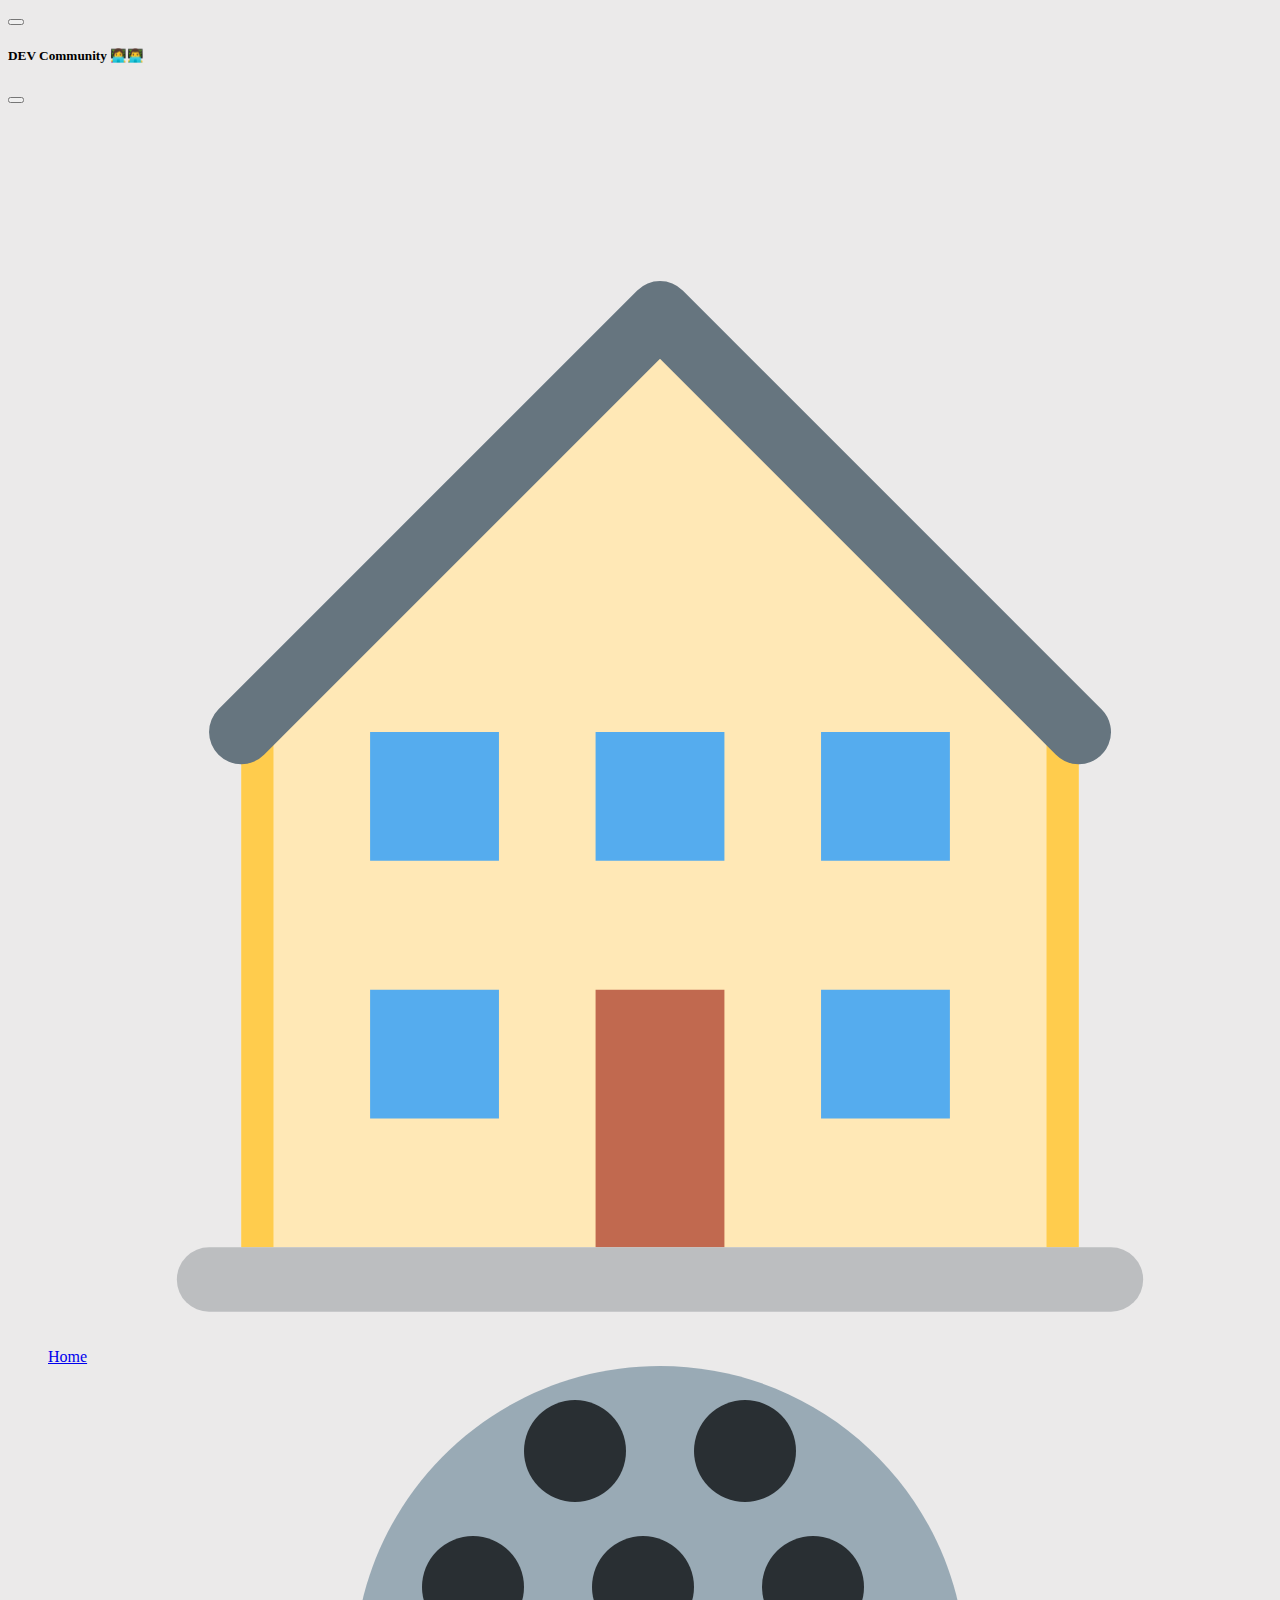
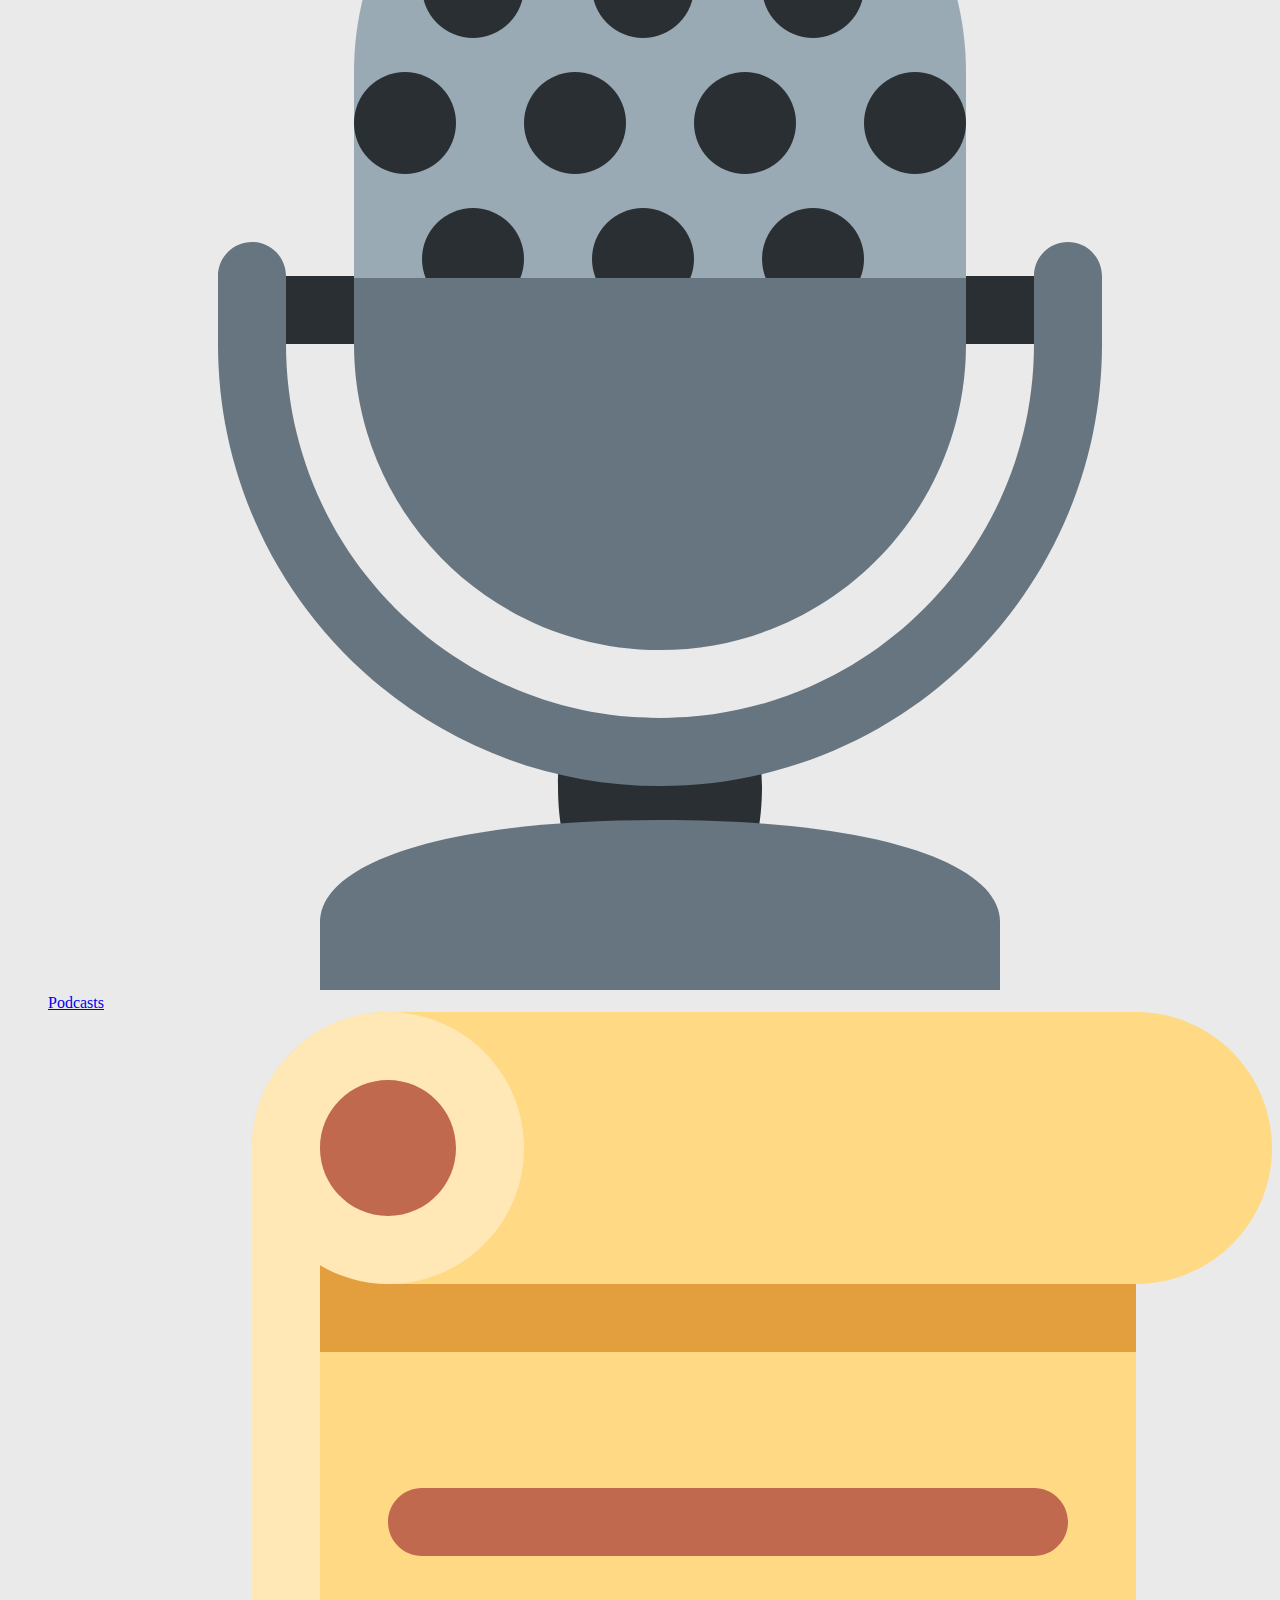
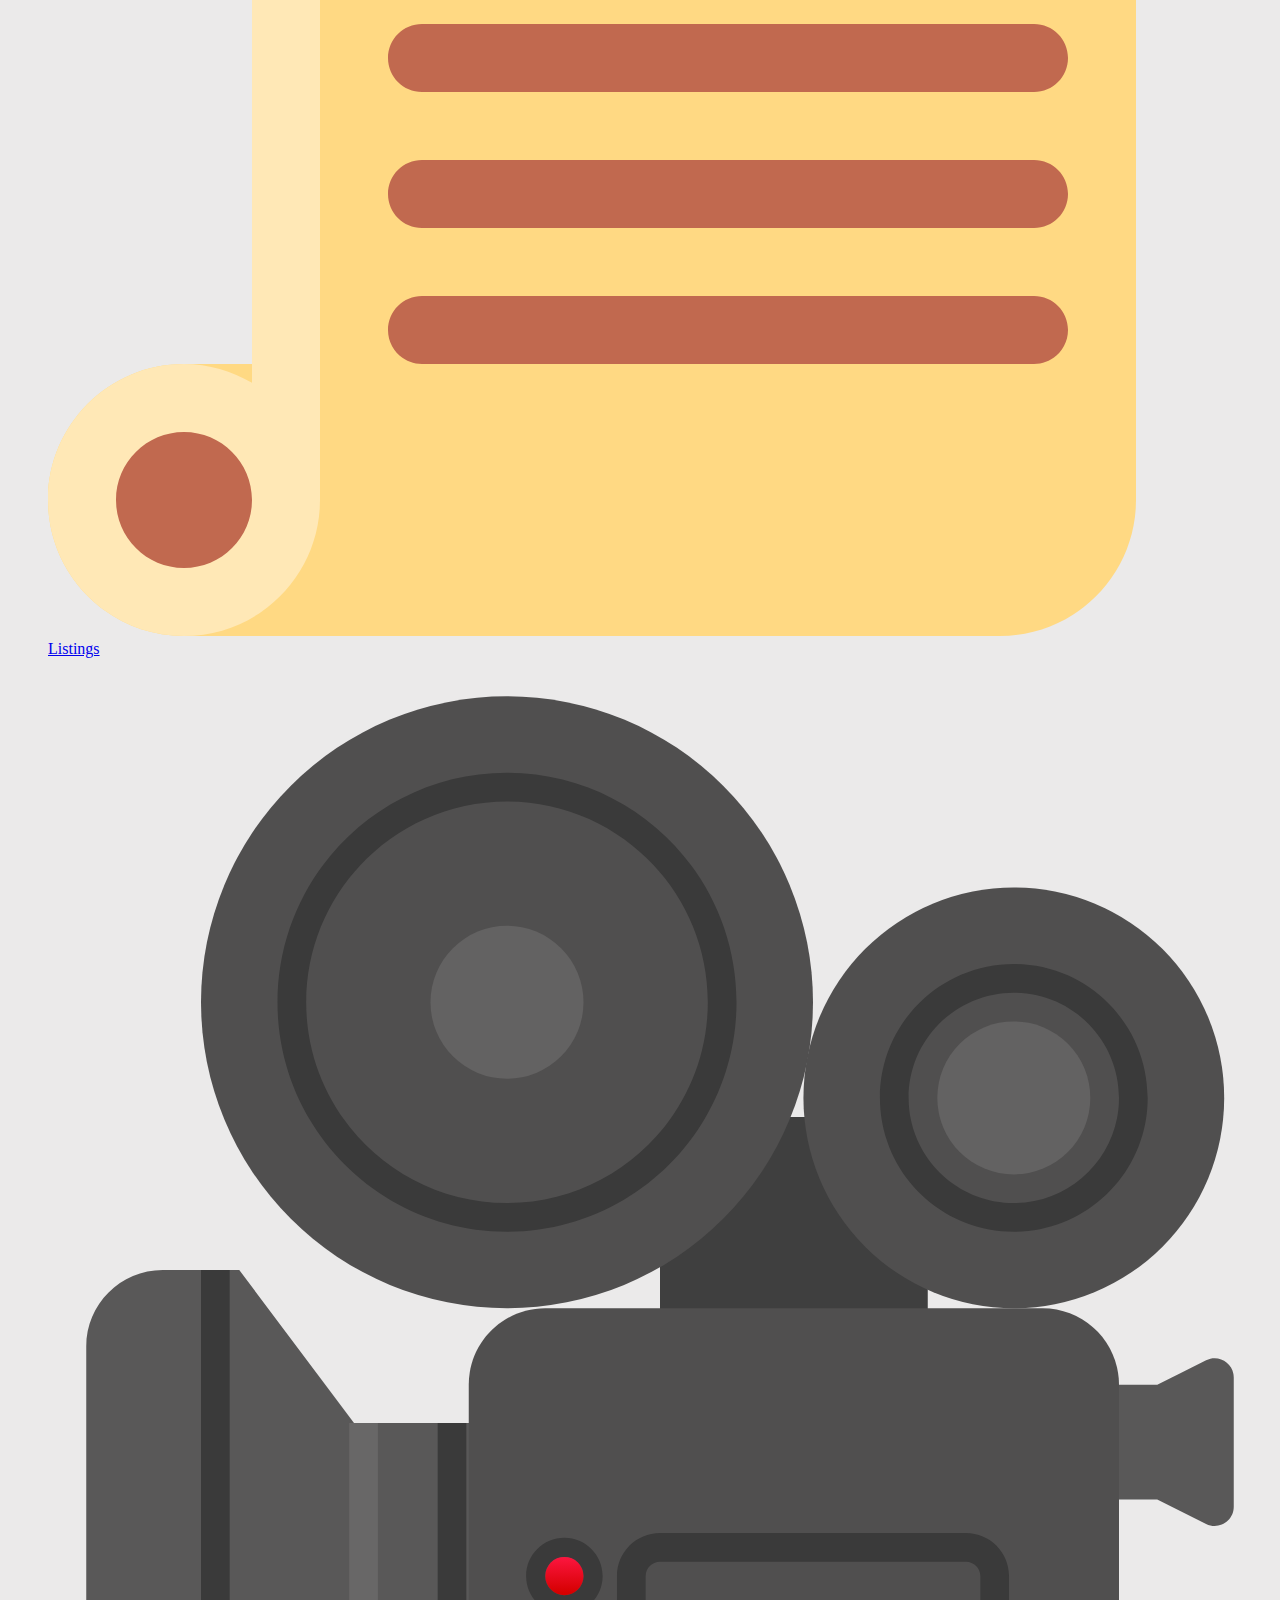
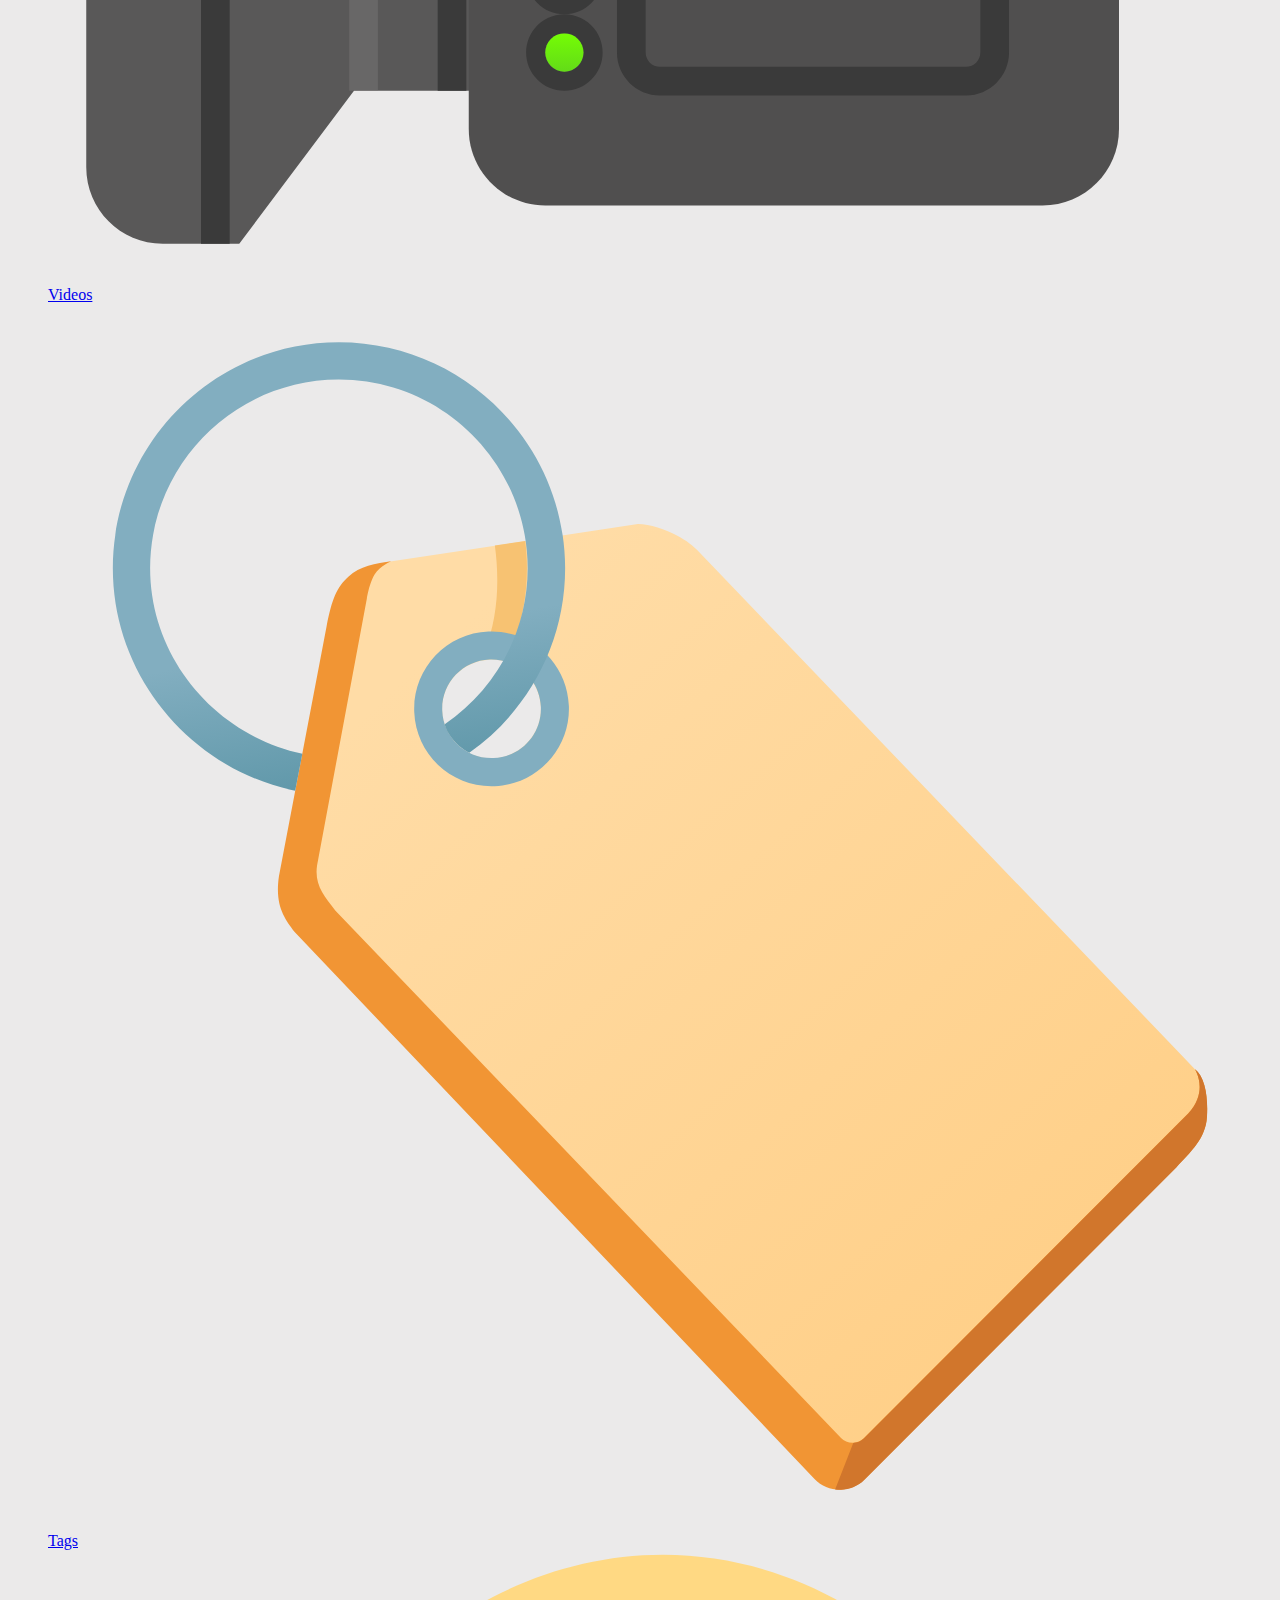
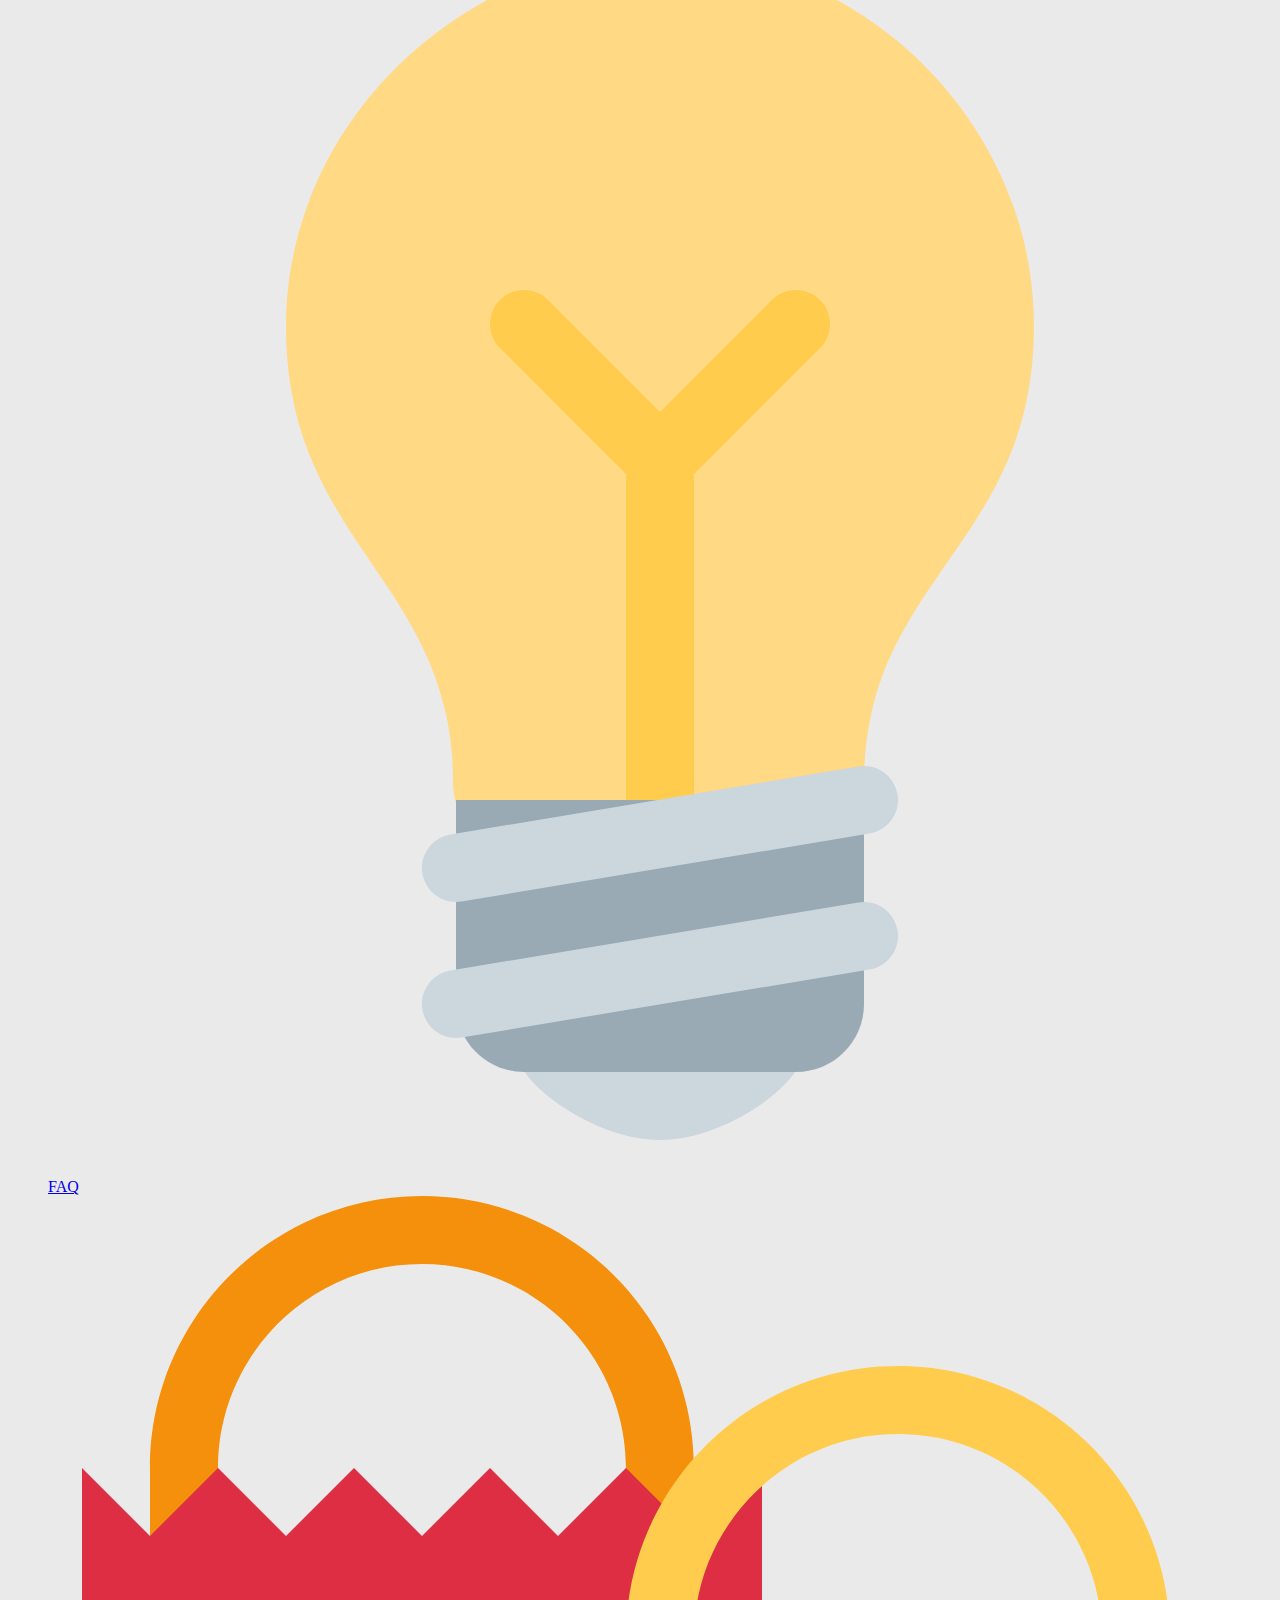
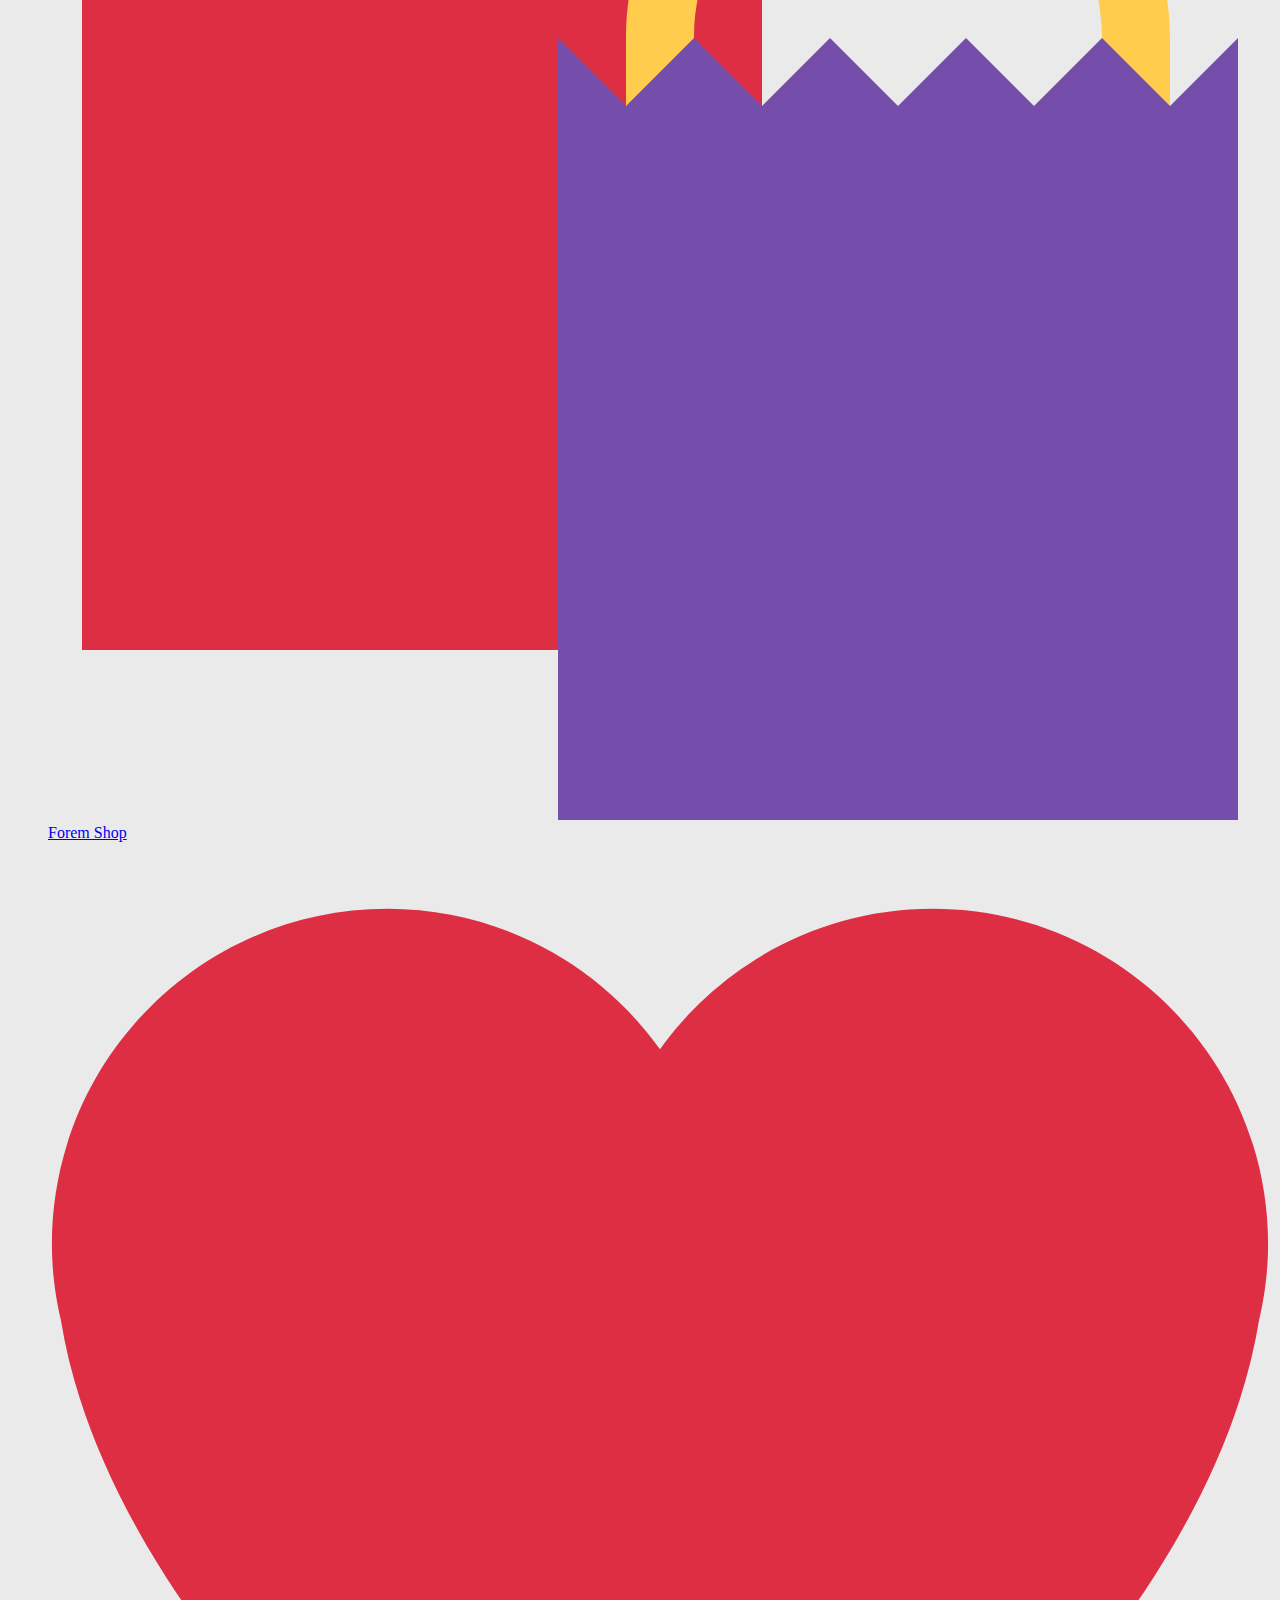
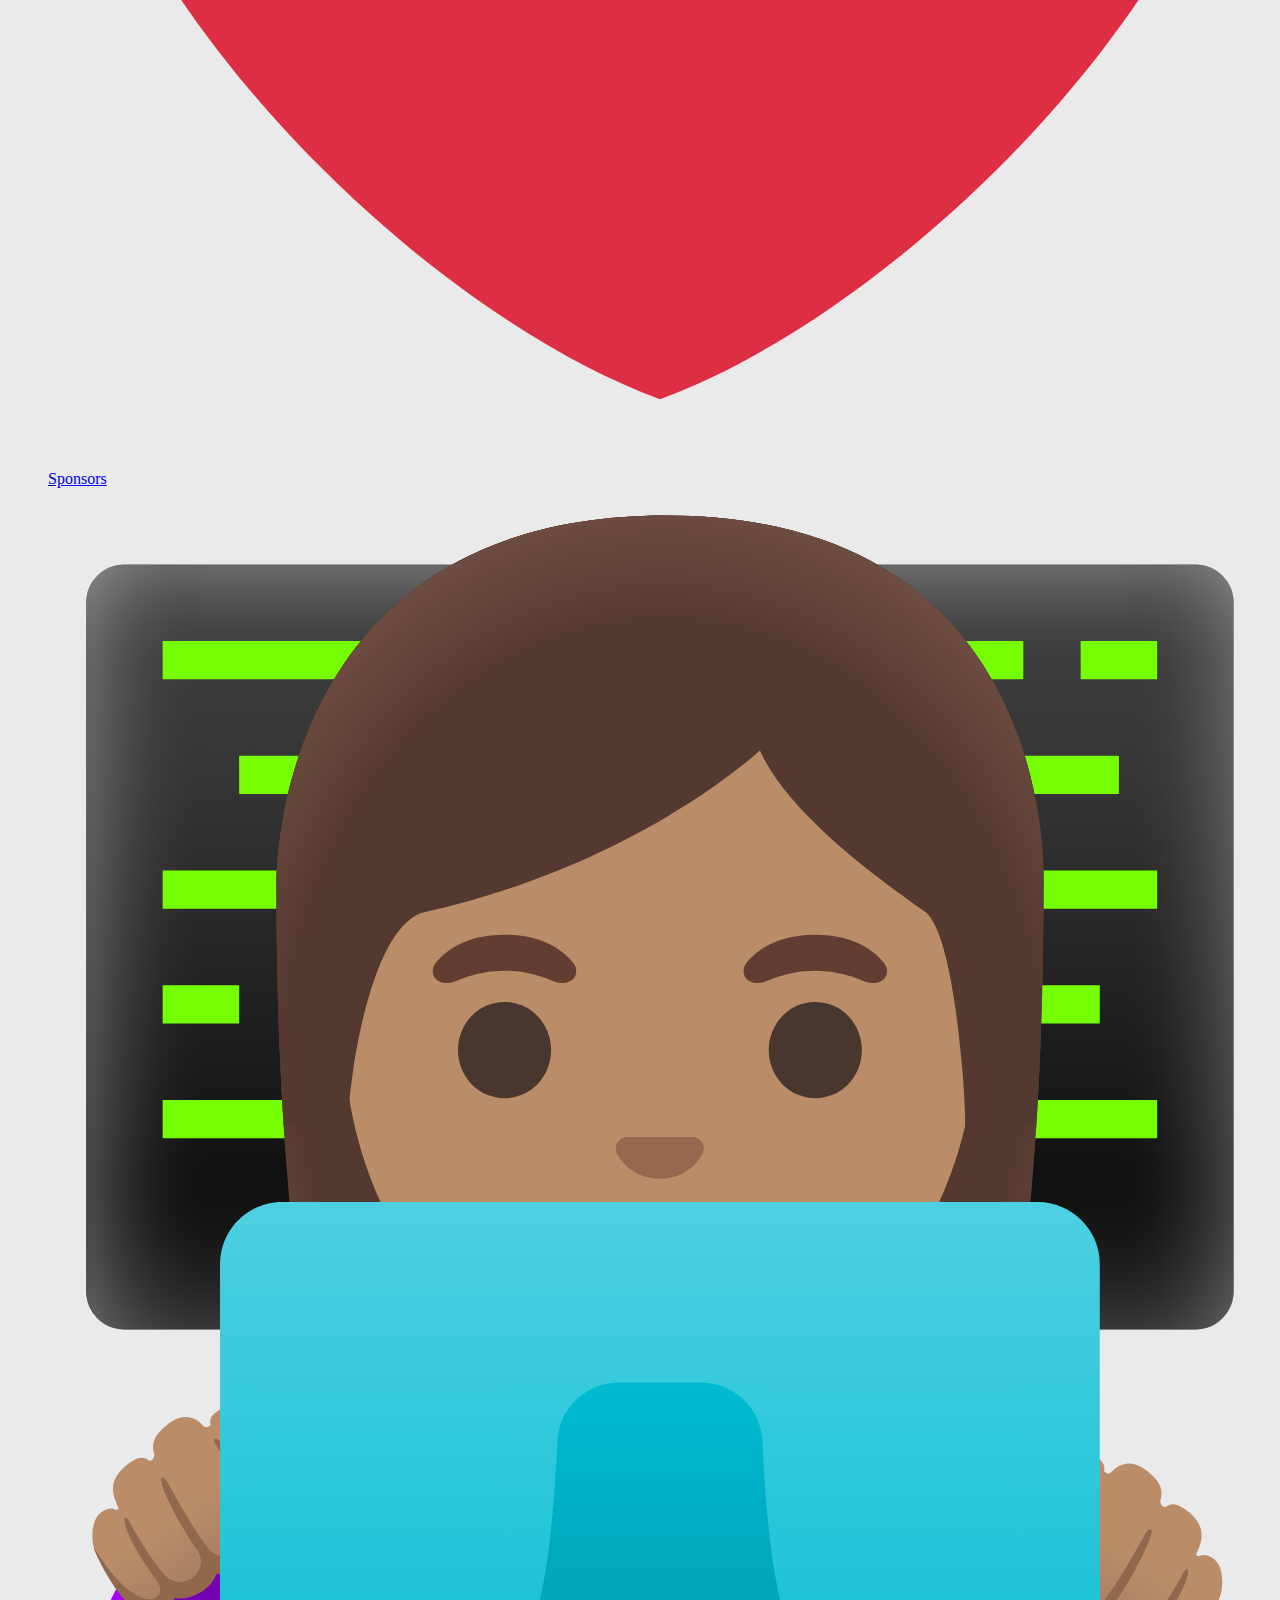
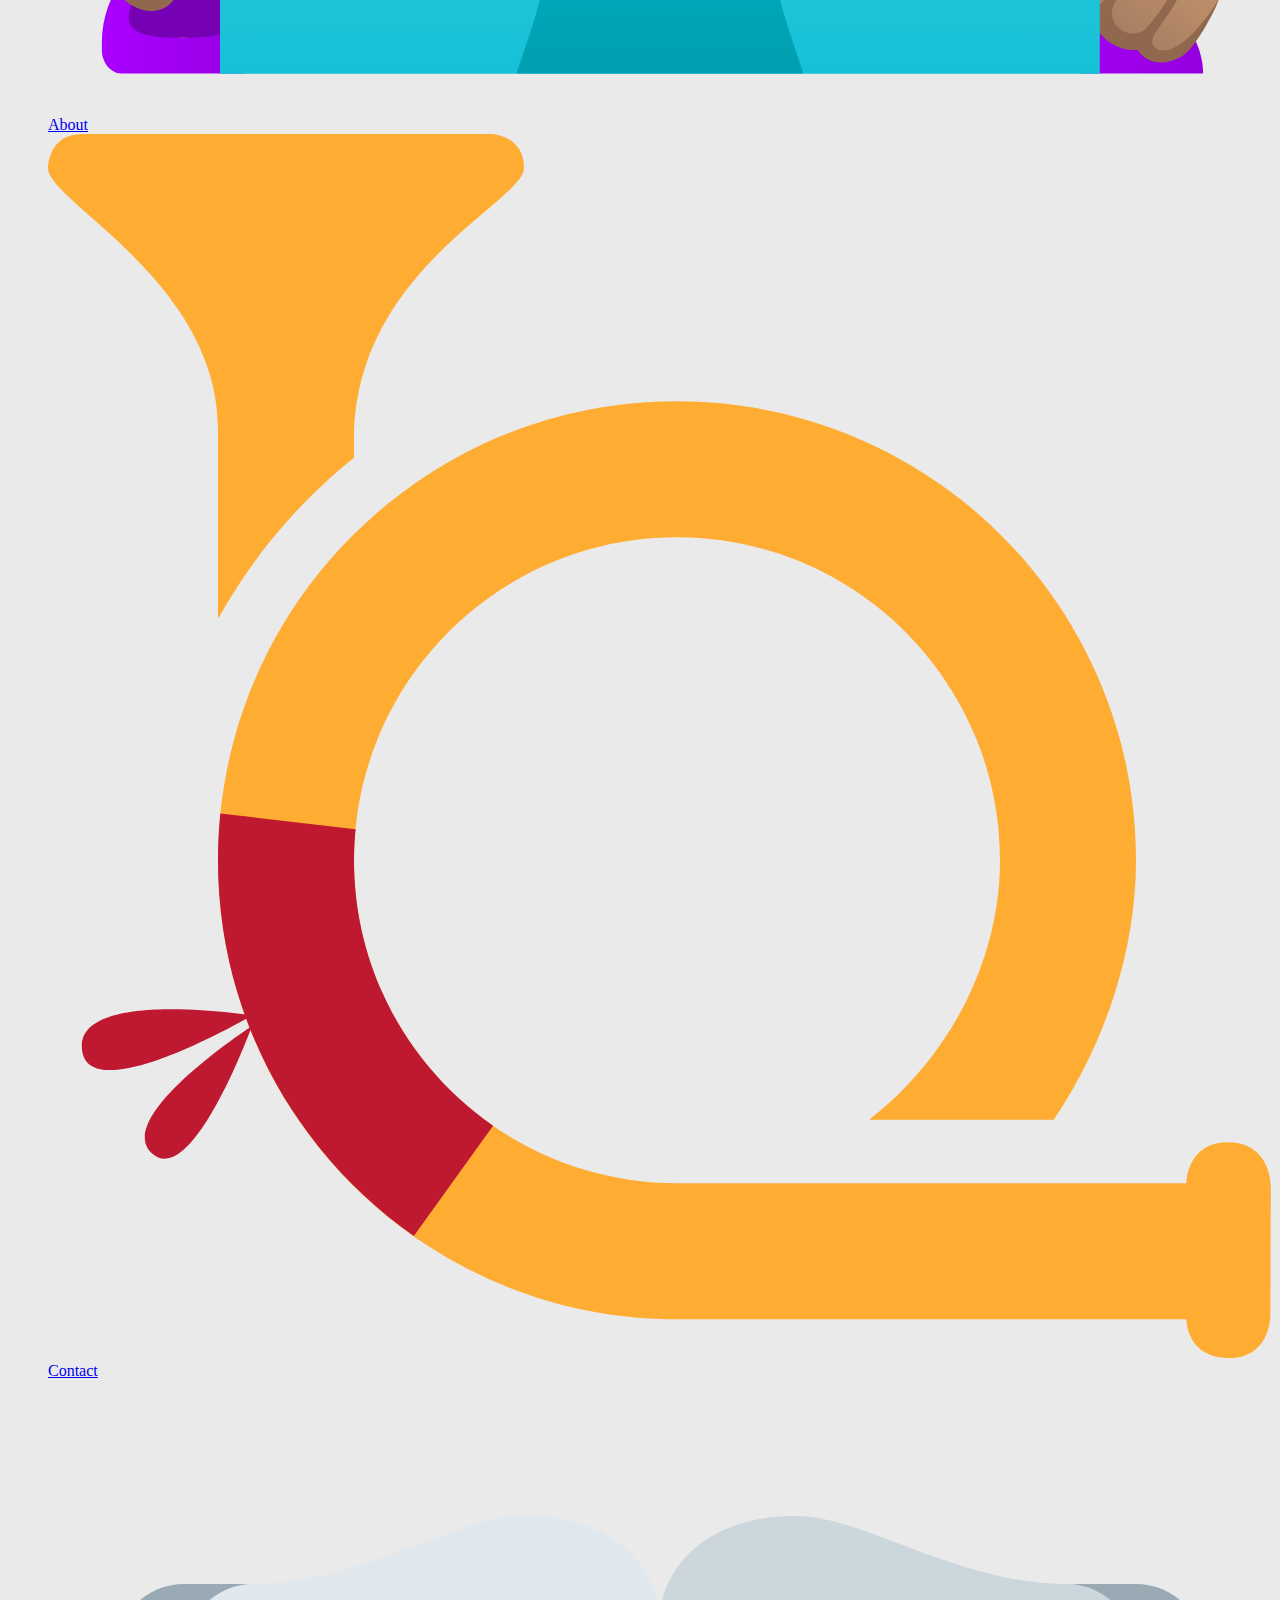
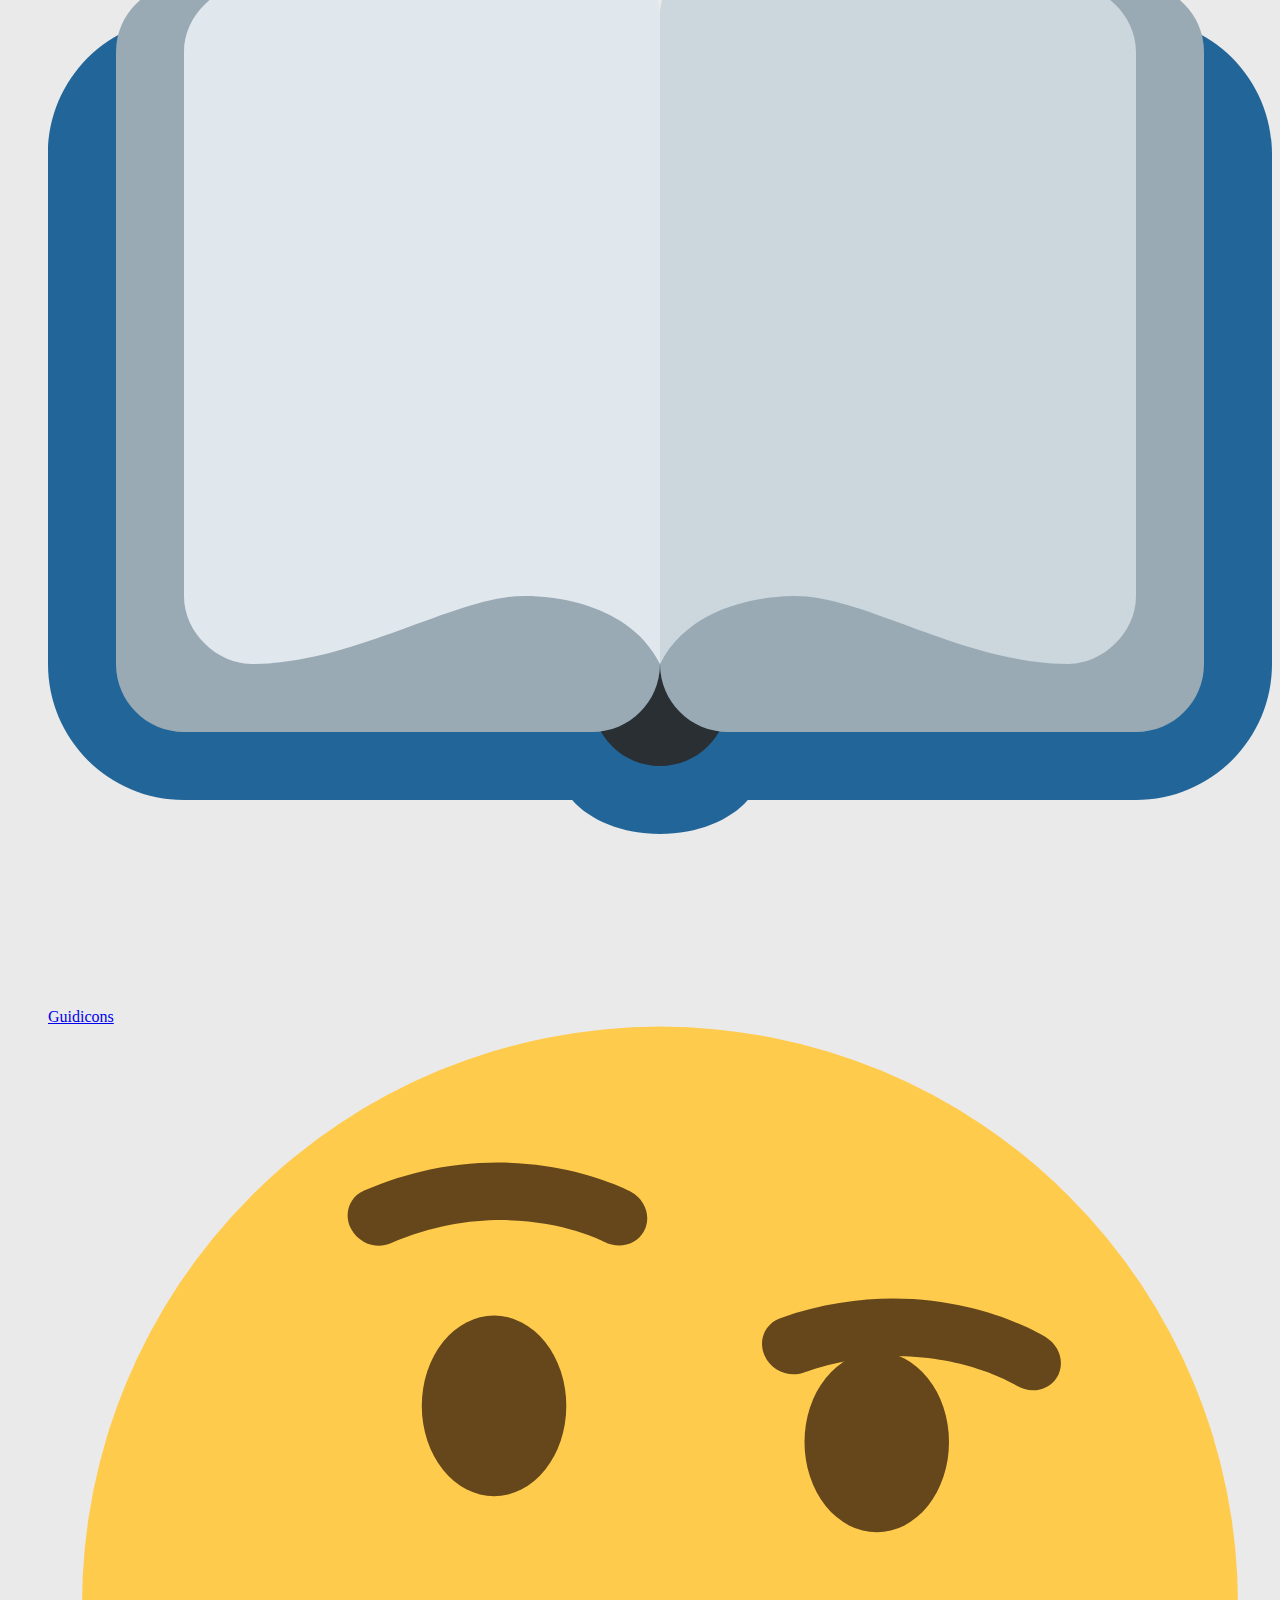
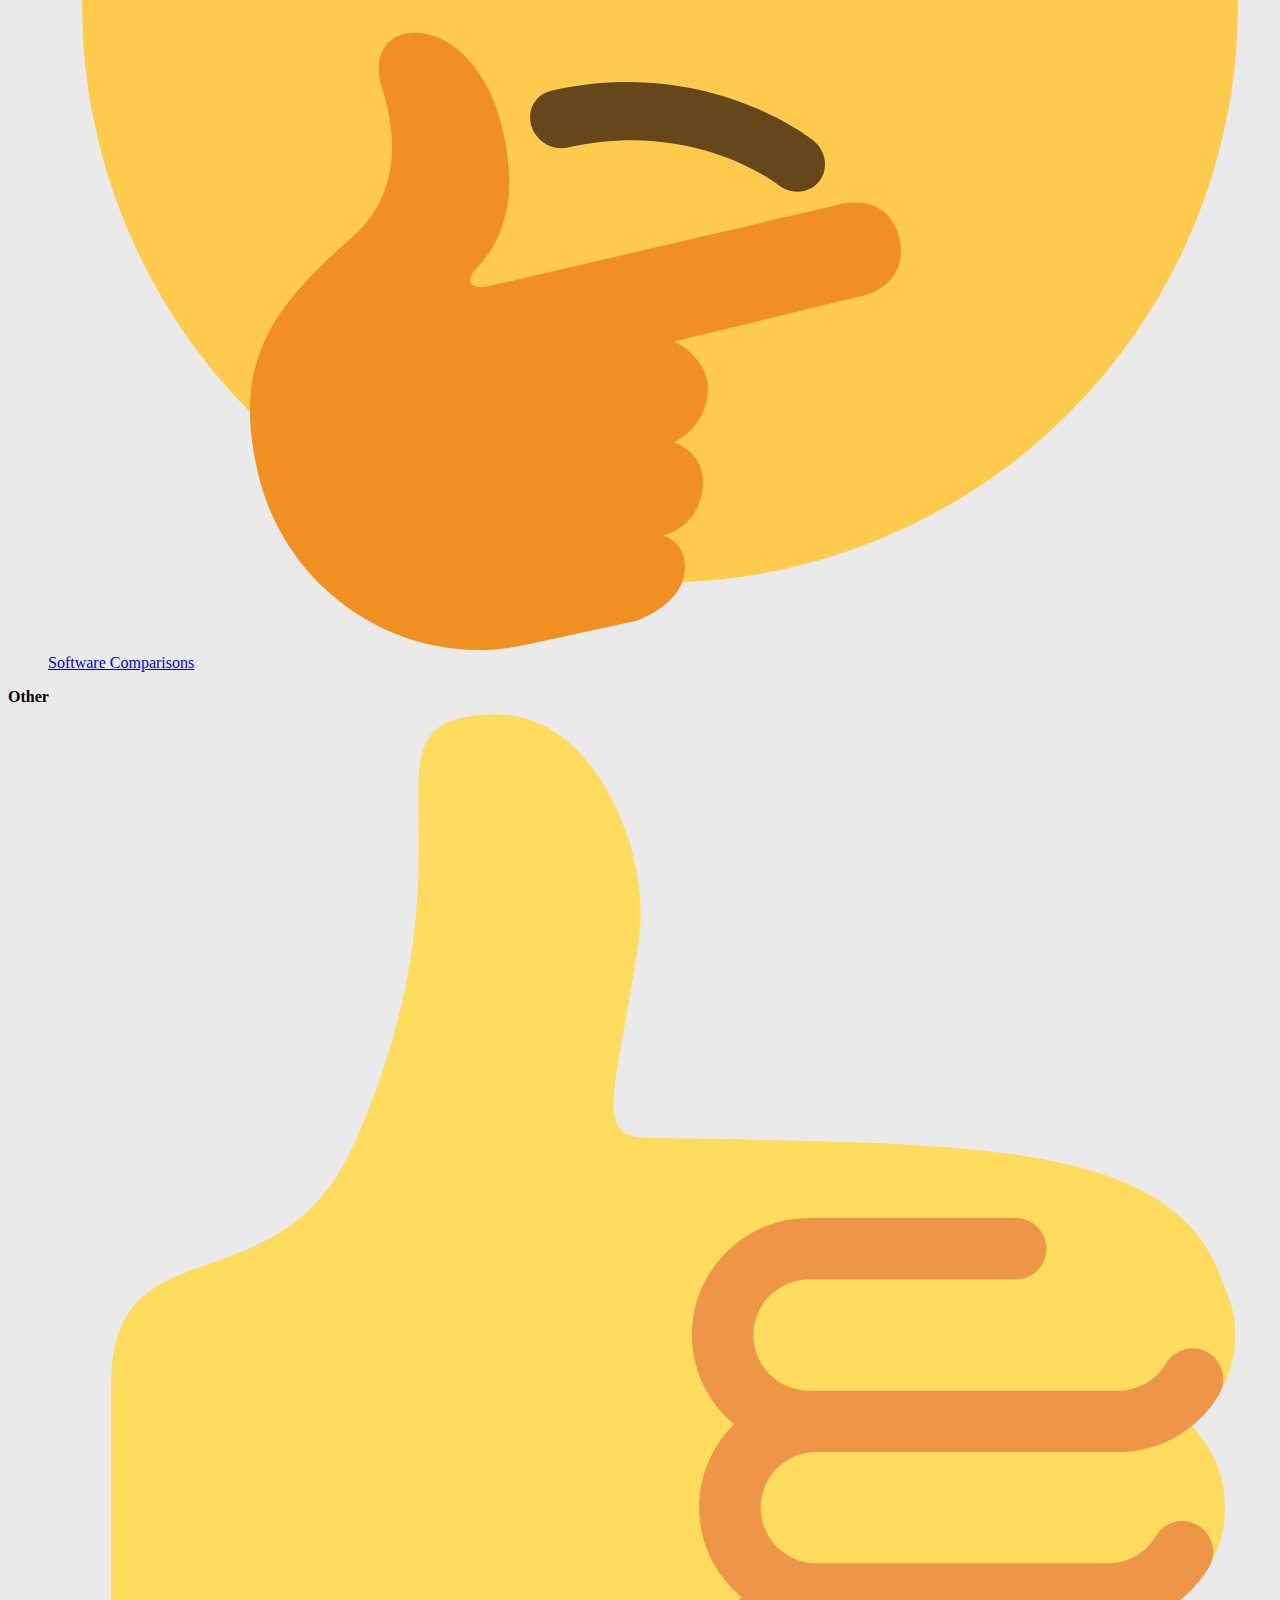
==== commit 49e7a1bb: "Feat: Footer Added" ====
--- a/index.html
+++ b/index.html
@@ -5,19 +5,682 @@
   <meta charset="UTF-8" />
   <meta http-equiv="X-UA-Compatible" content="IE=edge" />
   <meta name="viewport" content="width=device-width, initial-scale=1.0" />
-  <link href="https://cdn.jsdelivr.net/npm/bootstrap@5.3.0-alpha1/dist/css/bootstrap.min.css" rel="stylesheet">
-  <script src="https://cdn.jsdelivr.net/npm/bootstrap@5.3.0-alpha1/dist/js/bootstrap.bundle.min.js"
-    integrity="sha384-w76AqPfDkMBDXo30jS1Sgez6pr3x5MlQ1ZAGC+nuZB+EYdgRZgiwxhTBTkF7CXvN"
-    crossorigin="anonymous"></script>
-  <link rel="stylesheet" href="./styles.css">
-  <title>SnackNav</title>
-
+  <title>Document</title>
+  <link href="https://cdn.jsdelivr.net/npm/bootstrap@5.3.0-alpha1/dist/css/bootstrap.min.css" rel="stylesheet"
+    integrity="sha384-GLhlTQ8iRABdZLl6O3oVMWSktQOp6b7In1Zl3/Jr59b6EGGoI1aFkw7cmDA6j6gD" crossorigin="anonymous" />
+  <link rel="stylesheet" href="./styles.css" />
+  <link rel="stylesheet" href="scss/style.css">
 </head>
 
 <body>
-
-  <footer class="container-fluid">
-    <div class="d-flex justify-content-center">
+  <div class="container-fluid nav-back">
+    <div class="row">
+      <div class="col-12">
+        <div class="container">
+          <div class="row">
+            <div class="col-12">
+              <nav class="navbar nav-back fixed-top">
+                <div class="container d-flex justify-content-start">
+                  <!-- Hamburguesa -->
+                  <button class="navbar-toggler d-md-none aside-nav" type="button" data-bs-toggle="offcanvas"
+                    data-bs-target="#offcanvasDarkNavbar" aria-controls="offcanvasDarkNavbar">
+                    <span class="navbar-toggler-icon"></span>
+                  </button>
+
+                  <div class="offcanvas offcanvas-start" tabindex="-1" id="offcanvasDarkNavbar"
+                    aria-labelledby="offcanvasDarkNavbarLabel">
+                    <div class="offcanvas-header">
+                      <h5 class="offcanvas-title" id="offcanvasDarkNavbarLabel">
+                        DEV Community 👩‍💻👨‍💻
+                      </h5>
+                      <button type="button" class="btn-close" data-bs-dismiss="offcanvas" aria-label="Close"></button>
+                    </div>
+                    <div class="offcanvas-body">
+                      <ul class="navbar-nav justify-content-end flex-grow-1 pe-3">
+                        <div class="list-group">
+                          <a href="#" class="list-group-item list-group-item-action"><img class="emoticons"
+                              src="./emoticons/house.svg" alt="houseicon">Home</a>
+                          <a href="#" class="list-group-item list-group-item-action"><img class="emoticons"
+                              src="./emoticons/microphone.svg" alt="microphoneicon"> Podcasts</a>
+                          <a href="#" class="list-group-item list-group-item-action"><img class="emoticons"
+                              src="./emoticons/list.svg" alt="listicon">Listings</a>
+                          <a href="#" class="list-group-item list-group-item-action"><img class="emoticons"
+                              src="./emoticons/videos.svg" alt="videoicon"> Videos</a>
+                          <a href="#" class="list-group-item list-group-item-action"><img class="emoticons"
+                              src="./emoticons/tag.svg" alt="tagicon"> Tags</a>
+                          <a href="#" class="list-group-item list-group-item-action"><img class="emoticons"
+                              src="./emoticons/light.svg" alt="faqicon"> FAQ</a>
+                          <a href="#" class="list-group-item list-group-item-action"><img class="emoticons"
+                              src="./emoticons/shoping.svg" alt="shopicon"> Forem Shop</a>
+                          <a href="#" class="list-group-item list-group-item-action"><img class="emoticons"
+                              src="./emoticons/heart.svg" alt="hearticon"> Sponsors</a>
+                          <a href="#" class="list-group-item list-group-item-action"><img class="emoticons"
+                              src="./emoticons/dev.svg" alt="devicon"> About</a>
+                          <a href="#" class="list-group-item list-group-item-action"><img class="emoticons"
+                              src="./emoticons/sound.svg" alt="soundicon">Contact</a>
+                          <a href="#" class="list-group-item list-group-item-action"><img class="emoticons"
+                              src="./emoticons/book.svg" alt="bookicon"> Guidicons</a>
+                          <a href="#" class="list-group-item list-group-item-action"><img class="emoticons"
+                              src="./emoticons/weird.svg" alt="faceicon"> Software Comparisons</a>
+
+                        </div>
+                      </ul>
+                      <div class="list-group">
+                        <strong class="list-group-item disabled text-dark">Other</strong>
+                        <a href="#" class="list-group-item list-group-item-action"><img class="emoticons"
+                            src="./emoticons/thumbup.svg">Code of Conduct</a>
+                        <a href="#" class="list-group-item list-group-item-action"><img class="emoticons"
+                            src="./emoticons/nerd.svg">Privacy Policy</a>
+                        <a href="#" class="list-group-item list-group-item-action"><img class="emoticons"
+                            src="./emoticons/eyes.svg">Terms of Use</a>
+                      </div>
+                      <div class="list-group list-group-horizontal">
+                        <a href="#" class="list-group-item list-group-item-action w-auto pe-2 "><svg
+                            xmlns="http://www.w3.org/2000/svg" width="24" height="24" viewBox="0 0 24 24">
+                            <path
+                              d="M24 4.557c-.883.392-1.832.656-2.828.775 1.017-.609 1.798-1.574 2.165-2.724-.951.564-2.005.974-3.127 1.195-.897-.957-2.178-1.555-3.594-1.555-3.179 0-5.515 2.966-4.797 6.045-4.091-.205-7.719-2.165-10.148-5.144-1.29 2.213-.669 5.108 1.523 6.574-.806-.026-1.566-.247-2.229-.616-.054 2.281 1.581 4.415 3.949 4.89-.693.188-1.452.232-2.224.084.626 1.956 2.444 3.379 4.6 3.419-2.07 1.623-4.678 2.348-7.29 2.04 2.179 1.397 4.768 2.212 7.548 2.212 9.142 0 14.307-7.721 13.995-14.646.962-.695 1.797-1.562 2.457-2.549z" />
+                          </svg>
+                        </a>
+                        <a href="#" class="list-group-item list-group-item-action w-auto pe-2"><svg
+                            xmlns="http://www.w3.org/2000/svg" width="24" height="24" viewBox="0 0 24 24" role="img"
+                            aria-labelledby="aarmow4e45ysjy9qew4664nh1jb6vmel" class="crayons-icon c-link__icon">
+                            <title id="aarmow4e45ysjy9qew4664nh1jb6vmel">Facebook</title>
+                            <path
+                              d="M15.402 21v-6.966h2.333l.349-2.708h-2.682V9.598c0-.784.218-1.319 1.342-1.319h1.434V5.857a19.188 19.188 0 00-2.09-.107c-2.067 0-3.482 1.262-3.482 3.58v1.996h-2.338v2.708h2.338V21H4a1 1 0 01-1-1V4a1 1 0 011-1h16a1 1 0 011 1v16a1 1 0 01-1 1h-4.598z">
+                            </path>
+                          </svg></a>
+                        <a href="#" class="list-group-item list-group-item-action w-auto pe-2"><svg
+                            xmlns="http://www.w3.org/2000/svg" width="24" height="24" viewBox="0 0 24 24" role="img"
+                            aria-labelledby="atodp0ytmrufn9bj1k5m0zmoojg5dm6l" class="crayons-icon c-link__icon">
+                            <title id="atodp0ytmrufn9bj1k5m0zmoojg5dm6l">Github</title>
+                            <path
+                              d="M12 2C6.475 2 2 6.475 2 12a9.994 9.994 0 006.838 9.488c.5.087.687-.213.687-.476 0-.237-.013-1.024-.013-1.862-2.512.463-3.162-.612-3.362-1.175-.113-.288-.6-1.175-1.025-1.413-.35-.187-.85-.65-.013-.662.788-.013 1.35.725 1.538 1.025.9 1.512 2.338 1.087 2.912.825.088-.65.35-1.087.638-1.337-2.225-.25-4.55-1.113-4.55-4.938 0-1.088.387-1.987 1.025-2.688-.1-.25-.45-1.275.1-2.65 0 0 .837-.262 2.75 1.026a9.28 9.28 0 012.5-.338c.85 0 1.7.112 2.5.337 1.912-1.3 2.75-1.024 2.75-1.024.55 1.375.2 2.4.1 2.65.637.7 1.025 1.587 1.025 2.687 0 3.838-2.337 4.688-4.562 4.938.362.312.675.912.675 1.85 0 1.337-.013 2.412-.013 2.75 0 .262.188.574.688.474A10.016 10.016 0 0022 12c0-5.525-4.475-10-10-10z">
+                            </path>
+                          </svg></a>
+                        <a href="#" class="list-group-item list-group-item-action w-auto pe-2"><svg
+                            xmlns="http://www.w3.org/2000/svg" width="24" height="24" viewBox="0 0 24 24" role="img"
+                            aria-labelledby="arh5j7zf6zexj4ihgj6nx946rnd3c6v0" class="crayons-icon c-link__icon">
+                            <title id="arh5j7zf6zexj4ihgj6nx946rnd3c6v0">Instagram</title>
+                            <path
+                              d="M12 2c2.717 0 3.056.01 4.122.06 1.065.05 1.79.217 2.428.465.66.254 1.216.598 1.772 1.153.509.5.902 1.105 1.153 1.772.247.637.415 1.363.465 2.428.047 1.066.06 1.405.06 4.122 0 2.717-.01 3.056-.06 4.122-.05 1.065-.218 1.79-.465 2.428a4.883 4.883 0 01-1.153 1.772c-.5.508-1.105.902-1.772 1.153-.637.247-1.363.415-2.428.465-1.066.047-1.405.06-4.122.06-2.717 0-3.056-.01-4.122-.06-1.065-.05-1.79-.218-2.428-.465a4.89 4.89 0 01-1.772-1.153 4.904 4.904 0 01-1.153-1.772c-.248-.637-.415-1.363-.465-2.428C2.013 15.056 2 14.717 2 12c0-2.717.01-3.056.06-4.122.05-1.066.217-1.79.465-2.428a4.88 4.88 0 011.153-1.772A4.897 4.897 0 015.45 2.525c.638-.248 1.362-.415 2.428-.465C8.944 2.013 9.283 2 12 2zm0 5a5 5 0 100 10 5 5 0 000-10zm6.5-.25a1.25 1.25 0 10-2.5 0 1.25 1.25 0 002.5 0zM12 9a3 3 0 110 6 3 3 0 010-6z">
+                            </path>
+                          </svg></a>
+                        <a href="#" class="list-group-item list-group-item-action w-auto pe-2"><svg
+                            xmlns="http://www.w3.org/2000/svg" width="24" height="24" viewBox="0 0 24 24" role="img"
+                            aria-labelledby="an4eb7dz73gidfjqbvqg2xab9t53gl0e" class="crayons-icon c-link__icon">
+                            <title id="an4eb7dz73gidfjqbvqg2xab9t53gl0e">Twitch</title>
+                            <path
+                              d="M4.3 3H21v11.7l-4.7 4.7h-3.9l-2.5 2.4H7v-2.4H3V6.2L4.3 3zM5 17.4h4v2.4h.095l2.5-2.4h3.877L19 13.872V5H5v12.4zM15 8h2v4.7h-2V8zm0 0h2v4.7h-2V8zm-5 0h2v4.7h-2V8z">
+                            </path>
+                          </svg></a>
+                      </div>
+                    </div>
+                  </div>
+                  <!-- Components -->
+                  <a class="navbar-brand" href="#">
+                    <img class="logo-devto"
+                      src="https://dev-to-uploads.s3.amazonaws.com/uploads/logos/resized_logo_UQww2soKuUsjaOGNB38o.png"
+                      alt="" />
+                  </a>
+                  <div class="d-flex justify-content-between flex-grow-1">
+                    <form class="d-none d-md-flex" role="search">
+                      <input class="form-control input-search" type="search" placeholder="Search..."
+                        aria-label="Search" />
+                      <img class="search-icon" src="./images/Lupa.png" alt="" />
+                    </form>
+                    <div class="d-none d-md-flex">
+                      <button class="btn btn-primary">Login</button>
+                      <img class="bell-notify" src="./images/Campana notificaicones.png" alt="" />
+                      <img class="profile-logo" src="./images/Logo-png.png" alt="" />
+                    </div>
+                  </div>
+                  <div class="d-flex d-md-none">
+                    <img class="search-mobile" src="./images/Lupa.png" alt="" />
+                    <img class="bell-notify" src="./images/Campana notificaicones.png" alt="" />
+                    <img class="profile-logo" src="./images/Logo-png.png" alt="" />
+                  </div>
+                </div>
+              </nav>
+            </div>
+          </div>
+        </div>
+      </div>
+    </div>
+  </div>
+  <div class="container">
+    <div class="row">
+      <div class="d-none d-md-block col-md-4 col-lg-3 main central-info">
+        <aside>
+          <div class="snacknav">
+            <div class="list-group">
+              <a href="#" class="list-group-item list-group-item-action"><img class="emoticons"
+                  src="./emoticons/house.svg" alt="houseicon">Home</a>
+              <a href="#" class="list-group-item list-group-item-action"><img class="emoticons"
+                  src="./emoticons/microphone.svg" alt="microphoneicon"> Podcasts</a>
+              <a href="#" class="list-group-item list-group-item-action"><img class="emoticons"
+                  src="./emoticons/list.svg" alt="listicon">Listings</a>
+              <a href="#" class="list-group-item list-group-item-action"><img class="emoticons"
+                  src="./emoticons/videos.svg" alt="videoicon"> Videos</a>
+              <a href="#" class="list-group-item list-group-item-action"><img class="emoticons"
+                  src="./emoticons/tag.svg" alt="tagicon"> Tags</a>
+              <a href="#" class="list-group-item list-group-item-action"><img class="emoticons"
+                  src="./emoticons/light.svg" alt="faqicon"> FAQ</a>
+              <a href="#" class="list-group-item list-group-item-action"><img class="emoticons"
+                  src="./emoticons/shoping.svg" alt="shopicon"> Forem Shop</a>
+              <a href="#" class="list-group-item list-group-item-action"><img class="emoticons"
+                  src="./emoticons/heart.svg" alt="hearticon"> Sponsors</a>
+              <a href="#" class="list-group-item list-group-item-action"><img class="emoticons"
+                  src="./emoticons/dev.svg" alt="devicon"> About</a>
+              <a href="#" class="list-group-item list-group-item-action"><img class="emoticons"
+                  src="./emoticons/sound.svg" alt="soundicon">Contact</a>
+              <a href="#" class="list-group-item list-group-item-action"><img class="emoticons"
+                  src="./emoticons/book.svg" alt="bookicon"> Guides</a>
+              <a href="#" class="list-group-item list-group-item-action"><img class="emoticons"
+                  src="./emoticons/weird.svg" alt="faceicon"> Software Comparisons</a>
+            </div>
+          </div>
+          <div class="list-group">
+            <strong class="list-group-item disabled text-dark">Other</strong>
+            <a href="#" class="list-group-item list-group-item-action"><img class="emoticons"
+                src="./emoticons/thumbup.svg">Code of Conduct</a>
+            <a href="#" class="list-group-item list-group-item-action"><img class="emoticons"
+                src="./emoticons/nerd.svg">Privacy Policy</a>
+            <a href="#" class="list-group-item list-group-item-action"><img class="emoticons"
+                src="./emoticons/eyes.svg">Terms of Use</a>
+          </div>
+          <div class="list-group list-group-horizontal">
+            <a href="#" class="list-group-item list-group-item-action w-auto pe-2 "><svg
+                xmlns="http://www.w3.org/2000/svg" width="24" height="24" viewBox="0 0 24 24">
+                <path
+                  d="M24 4.557c-.883.392-1.832.656-2.828.775 1.017-.609 1.798-1.574 2.165-2.724-.951.564-2.005.974-3.127 1.195-.897-.957-2.178-1.555-3.594-1.555-3.179 0-5.515 2.966-4.797 6.045-4.091-.205-7.719-2.165-10.148-5.144-1.29 2.213-.669 5.108 1.523 6.574-.806-.026-1.566-.247-2.229-.616-.054 2.281 1.581 4.415 3.949 4.89-.693.188-1.452.232-2.224.084.626 1.956 2.444 3.379 4.6 3.419-2.07 1.623-4.678 2.348-7.29 2.04 2.179 1.397 4.768 2.212 7.548 2.212 9.142 0 14.307-7.721 13.995-14.646.962-.695 1.797-1.562 2.457-2.549z" />
+              </svg>
+            </a>
+            <a href="#" class="list-group-item list-group-item-action w-auto pe-2"><svg
+                xmlns="http://www.w3.org/2000/svg" width="24" height="24" viewBox="0 0 24 24" role="img"
+                aria-labelledby="aarmow4e45ysjy9qew4664nh1jb6vmel" class="crayons-icon c-link__icon">
+                <title id="aarmow4e45ysjy9qew4664nh1jb6vmel">Facebook</title>
+                <path
+                  d="M15.402 21v-6.966h2.333l.349-2.708h-2.682V9.598c0-.784.218-1.319 1.342-1.319h1.434V5.857a19.188 19.188 0 00-2.09-.107c-2.067 0-3.482 1.262-3.482 3.58v1.996h-2.338v2.708h2.338V21H4a1 1 0 01-1-1V4a1 1 0 011-1h16a1 1 0 011 1v16a1 1 0 01-1 1h-4.598z">
+                </path>
+              </svg></a>
+            <a href="#" class="list-group-item list-group-item-action w-auto pe-2"><svg
+                xmlns="http://www.w3.org/2000/svg" width="24" height="24" viewBox="0 0 24 24" role="img"
+                aria-labelledby="atodp0ytmrufn9bj1k5m0zmoojg5dm6l" class="crayons-icon c-link__icon">
+                <title id="atodp0ytmrufn9bj1k5m0zmoojg5dm6l">Github</title>
+                <path
+                  d="M12 2C6.475 2 2 6.475 2 12a9.994 9.994 0 006.838 9.488c.5.087.687-.213.687-.476 0-.237-.013-1.024-.013-1.862-2.512.463-3.162-.612-3.362-1.175-.113-.288-.6-1.175-1.025-1.413-.35-.187-.85-.65-.013-.662.788-.013 1.35.725 1.538 1.025.9 1.512 2.338 1.087 2.912.825.088-.65.35-1.087.638-1.337-2.225-.25-4.55-1.113-4.55-4.938 0-1.088.387-1.987 1.025-2.688-.1-.25-.45-1.275.1-2.65 0 0 .837-.262 2.75 1.026a9.28 9.28 0 012.5-.338c.85 0 1.7.112 2.5.337 1.912-1.3 2.75-1.024 2.75-1.024.55 1.375.2 2.4.1 2.65.637.7 1.025 1.587 1.025 2.687 0 3.838-2.337 4.688-4.562 4.938.362.312.675.912.675 1.85 0 1.337-.013 2.412-.013 2.75 0 .262.188.574.688.474A10.016 10.016 0 0022 12c0-5.525-4.475-10-10-10z">
+                </path>
+              </svg></a>
+            <a href="#" class="list-group-item list-group-item-action w-auto pe-2"><svg
+                xmlns="http://www.w3.org/2000/svg" width="24" height="24" viewBox="0 0 24 24" role="img"
+                aria-labelledby="arh5j7zf6zexj4ihgj6nx946rnd3c6v0" class="crayons-icon c-link__icon">
+                <title id="arh5j7zf6zexj4ihgj6nx946rnd3c6v0">Instagram</title>
+                <path
+                  d="M12 2c2.717 0 3.056.01 4.122.06 1.065.05 1.79.217 2.428.465.66.254 1.216.598 1.772 1.153.509.5.902 1.105 1.153 1.772.247.637.415 1.363.465 2.428.047 1.066.06 1.405.06 4.122 0 2.717-.01 3.056-.06 4.122-.05 1.065-.218 1.79-.465 2.428a4.883 4.883 0 01-1.153 1.772c-.5.508-1.105.902-1.772 1.153-.637.247-1.363.415-2.428.465-1.066.047-1.405.06-4.122.06-2.717 0-3.056-.01-4.122-.06-1.065-.05-1.79-.218-2.428-.465a4.89 4.89 0 01-1.772-1.153 4.904 4.904 0 01-1.153-1.772c-.248-.637-.415-1.363-.465-2.428C2.013 15.056 2 14.717 2 12c0-2.717.01-3.056.06-4.122.05-1.066.217-1.79.465-2.428a4.88 4.88 0 011.153-1.772A4.897 4.897 0 015.45 2.525c.638-.248 1.362-.415 2.428-.465C8.944 2.013 9.283 2 12 2zm0 5a5 5 0 100 10 5 5 0 000-10zm6.5-.25a1.25 1.25 0 10-2.5 0 1.25 1.25 0 002.5 0zM12 9a3 3 0 110 6 3 3 0 010-6z">
+                </path>
+              </svg></a>
+            <a href="#" class="list-group-item list-group-item-action w-auto pe-2"><svg
+                xmlns="http://www.w3.org/2000/svg" width="24" height="24" viewBox="0 0 24 24" role="img"
+                aria-labelledby="an4eb7dz73gidfjqbvqg2xab9t53gl0e" class="crayons-icon c-link__icon">
+                <title id="an4eb7dz73gidfjqbvqg2xab9t53gl0e">Twitch</title>
+                <path
+                  d="M4.3 3H21v11.7l-4.7 4.7h-3.9l-2.5 2.4H7v-2.4H3V6.2L4.3 3zM5 17.4h4v2.4h.095l2.5-2.4h3.877L19 13.872V5H5v12.4zM15 8h2v4.7h-2V8zm0 0h2v4.7h-2V8zm-5 0h2v4.7h-2V8z">
+                </path>
+              </svg></a>
+          </div>
+          <div class="list-group list-group-horizontal mb-5">
+            <strong class="list-group-item disabled text-dark pe-5">My tags</strong>
+            <a href="#" class="list-group-item list-group-item-action w-auto ps-5 ms-5"><svg
+                xmlns="http://www.w3.org/2000/svg" width="24" height="24" viewBox="0 0 24 24" role="img"
+                class="crayons-icon">
+                <path
+                  d="M12 1l9.5 5.5v11L12 23l-9.5-5.5v-11L12 1zm0 2.311L4.5 7.653v8.694l7.5 4.342 7.5-4.342V7.653L12 3.311zM12 16a4 4 0 110-8 4 4 0 010 8zm0-2a2 2 0 100-4 2 2 0 000 4z">
+                </path>
+              </svg></a>
+          </div>
+          <div class="card card-aside mb-3 " style="width: 15rem;">
+            <img src="./images/webassembly.png" class="card-img-top ps-3 pe-3 pt-4" alt="...">
+            <div class="card-body">
+              <a href="#" class="card-text card-left-aside-text fw-bold pe-auto">Immerse yourself in the WebAssembly
+                ecosystem ✅</a>
+            </div>
+          </div>
+          <div class="card" style="width: 15rem;">
+            <img src="./images/forem.png" class="card-img-top ps-3 pe-3 pt-4" alt="...">
+            <div class="card-body">
+              <h4 class="card-title fw-bold">The Forem Shop is Here!</h4>
+              <a href="#" class="card-text card-left-aside-text fw-bold pe-auto">>>Shop Forem, DEV, and CodeNewbie
+                merch</a>
+            </div>
+          </div>
+        </aside>
+
+      </div>
+      <!-- Main -->
+      <section class="col-12 col-md-8 col-lg-6 central-info">
+        <div class="card mb-3">
+          <img src="https://i.blogs.es/e1a040/lol/840_560.jpg" class="card-img-top" alt="..." />
+          <div class="card-body">
+            <div class="d-flex">
+              <img class="profile-logo" src="./images/Logo-png.png" alt="" />
+              <div class="post-data">
+                <h1 class="user-name">RodsMonster</h1>
+                <small>Jan 23 (10 day ago)</small>
+              </div>
+            </div>
+
+            <a class="card-title" href="post-page.html">
+              <h2>
+                People rarely use complicated git commands on the weekend, and
+                I have the data to prove it.
+              </h2>
+            </a>
+
+            <p class="card-text">#git #webdev #javascript #node</p>
+            <p class="card-text">
+              <span>
+                <svg class="crayons-icon" width="24" height="24" xmlns="http://www.w3.org/2000/svg">
+                  <path
+                    d="M18.884 12.595l.01.011L12 19.5l-6.894-6.894.01-.01A4.875 4.875 0 0112 5.73a4.875 4.875 0 016.884 6.865zM6.431 7.037a3.375 3.375 0 000 4.773L12 17.38l5.569-5.569a3.375 3.375 0 10-4.773-4.773L9.613 10.22l-1.06-1.062 2.371-2.372a3.375 3.375 0 00-4.492.25v.001z">
+                  </path>
+                </svg>
+                <small>210 Reactions</small>
+              </span>
+              <span>
+                <svg class="crayons-icon" width="24" height="24" xmlns="http://www.w3.org/2000/svg">
+                  <path
+                    d="M10.5 5h3a6 6 0 110 12v2.625c-3.75-1.5-9-3.75-9-8.625a6 6 0 016-6zM12 15.5h1.5a4.501 4.501 0 001.722-8.657A4.5 4.5 0 0013.5 6.5h-3A4.5 4.5 0 006 11c0 2.707 1.846 4.475 6 6.36V15.5z">
+                  </path>
+                </svg>
+                <small>40 Comments</small>
+              </span>
+
+              <span class="read-timer">
+                <small>4 min read</small>
+                <svg class="crayons-icon c-btn__icon" aria-hidden="true" focusable="false" width="24" height="24"
+                  xmlns="http://www.w3.org/2000/svg">
+                  <path
+                    d="M6.75 4.5h10.5a.75.75 0 0 1 .75.75v14.357a.375.375 0 0 1-.575.318L12 16.523l-5.426 3.401A.375.375 0 0 1 6 19.607V5.25a.75.75 0 0 1 .75-.75zM16.5 6h-9v11.574l4.5-2.82 4.5 2.82V6z">
+                  </path>
+                </svg>
+              </span>
+            </p>
+          </div>
+        </div>
+
+        <div class="card mb-3">
+          <div class="card-body">
+            <div class="d-flex">
+              <img class="profile-logo rounded-circle"
+                src="https://res.cloudinary.com/practicaldev/image/fetch/s--shwgYs8T--/c_fill,f_auto,fl_progressive,h_90,q_auto,w_90/https://dev-to-uploads.s3.amazonaws.com/uploads/user/profile_image/958655/b6254816-816d-43a6-8aef-a445dab56746.png"
+                class="card-img-top" alt="..." />
+              <div class="post-data">
+                <h1 class="user-name">Gus Pear</h1>
+                <small>Dec 15 (49 day ago)</small>
+              </div>
+            </div>
+            <a class="card-title" href="">
+              <h2>
+                5 Life-Changing Lessons I Learned From Being Laid Off That
+                Will Put You Ahead Of 97% Of People
+              </h2>
+            </a>
+            <p class="card-text">
+              #beginners #productivity #motivation #codenewbie
+            </p>
+            <p class="card-text">
+              <span>
+                <svg class="crayons-icon" width="24" height="24" xmlns="http://www.w3.org/2000/svg">
+                  <path
+                    d="M18.884 12.595l.01.011L12 19.5l-6.894-6.894.01-.01A4.875 4.875 0 0112 5.73a4.875 4.875 0 016.884 6.865zM6.431 7.037a3.375 3.375 0 000 4.773L12 17.38l5.569-5.569a3.375 3.375 0 10-4.773-4.773L9.613 10.22l-1.06-1.062 2.371-2.372a3.375 3.375 0 00-4.492.25v.001z">
+                  </path>
+                </svg>
+                <small>543 Reactions</small>
+              </span>
+              <span>
+                <svg class="crayons-icon" width="24" height="24" xmlns="http://www.w3.org/2000/svg">
+                  <path
+                    d="M10.5 5h3a6 6 0 110 12v2.625c-3.75-1.5-9-3.75-9-8.625a6 6 0 016-6zM12 15.5h1.5a4.501 4.501 0 001.722-8.657A4.5 4.5 0 0013.5 6.5h-3A4.5 4.5 0 006 11c0 2.707 1.846 4.475 6 6.36V15.5z">
+                  </path>
+                </svg>
+                <small>120 Comments</small>
+              </span>
+
+              <span class="read-timer">
+                <small>2 min read</small>
+                <svg class="crayons-icon c-btn__icon" aria-hidden="true" focusable="false" width="24" height="24"
+                  xmlns="http://www.w3.org/2000/svg">
+                  <path
+                    d="M6.75 4.5h10.5a.75.75 0 0 1 .75.75v14.357a.375.375 0 0 1-.575.318L12 16.523l-5.426 3.401A.375.375 0 0 1 6 19.607V5.25a.75.75 0 0 1 .75-.75zM16.5 6h-9v11.574l4.5-2.82 4.5 2.82V6z">
+                  </path>
+                </svg>
+              </span>
+            </p>
+          </div>
+        </div>
+
+        <div class="card mb-3">
+          <div class="card-body">
+            <div class="d-flex">
+              <img class="profile-logo rounded-circle"
+                src="https://res.cloudinary.com/practicaldev/image/fetch/s--DjLjzFe---/c_fill,f_auto,fl_progressive,h_90,q_auto,w_90/https://dev-to-uploads.s3.amazonaws.com/uploads/user/profile_image/690302/0f9dbf48-bfa8-4ebc-8b41-a9071516dd86.png"
+                class="card-img-top" alt="..." />
+              <div class="post-data">
+                <h1 class="user-name">ramziosta</h1>
+                <small>Jan 30 (3 day ago)</small>
+              </div>
+            </div>
+            <a class="card-title" href="">
+              <h2>
+                SQL Has Evolved a Lot In Order To Meet New Challenges — But
+                The Fundamentals Have Remained 🎙
+              </h2>
+            </a>
+            <p class="card-text">#programming #beginners</p>
+            <p class="card-text">
+              <span>
+                <svg class="crayons-icon" width="24" height="24" xmlns="http://www.w3.org/2000/svg">
+                  <path
+                    d="M18.884 12.595l.01.011L12 19.5l-6.894-6.894.01-.01A4.875 4.875 0 0112 5.73a4.875 4.875 0 016.884 6.865zM6.431 7.037a3.375 3.375 0 000 4.773L12 17.38l5.569-5.569a3.375 3.375 0 10-4.773-4.773L9.613 10.22l-1.06-1.062 2.371-2.372a3.375 3.375 0 00-4.492.25v.001z">
+                  </path>
+                </svg>
+                <small>321 Reactions</small>
+              </span>
+              <span>
+                <svg class="crayons-icon" width="24" height="24" xmlns="http://www.w3.org/2000/svg">
+                  <path
+                    d="M10.5 5h3a6 6 0 110 12v2.625c-3.75-1.5-9-3.75-9-8.625a6 6 0 016-6zM12 15.5h1.5a4.501 4.501 0 001.722-8.657A4.5 4.5 0 0013.5 6.5h-3A4.5 4.5 0 006 11c0 2.707 1.846 4.475 6 6.36V15.5z">
+                  </path>
+                </svg>
+                <small>50 Comments</small>
+              </span>
+
+              <span class="read-timer">
+                <small>3 min read</small>
+                <svg class="crayons-icon c-btn__icon" aria-hidden="true" focusable="false" width="24" height="24"
+                  xmlns="http://www.w3.org/2000/svg">
+                  <path
+                    d="M6.75 4.5h10.5a.75.75 0 0 1 .75.75v14.357a.375.375 0 0 1-.575.318L12 16.523l-5.426 3.401A.375.375 0 0 1 6 19.607V5.25a.75.75 0 0 1 .75-.75zM16.5 6h-9v11.574l4.5-2.82 4.5 2.82V6z">
+                  </path>
+                </svg>
+              </span>
+            </p>
+          </div>
+        </div>
+
+        <div class="card mb-3">
+          <div class="card-body">
+            <div class="d-flex">
+              <img class="profile-logo rounded-circle"
+                src="https://res.cloudinary.com/practicaldev/image/fetch/s--vUJaaNsk--/c_fill,f_auto,fl_progressive,h_90,q_auto,w_90/https://dev-to-uploads.s3.amazonaws.com/uploads/user/profile_image/566642/da5feeb9-c6cb-414a-ba2c-1fd8f2327cfd.png"
+                class="card-img-top" alt="..." />
+              <div class="post-data">
+                <h1 class="user-name">Bruno</h1>
+                <small>Jan 25 (8 day ago)</small>
+              </div>
+            </div>
+            <a class="card-title" href="">
+              <h2>
+                Can anyone recommend a little toolbox of Ruby goodies?
+              </h2>
+            </a>
+            <p class="card-text">#javascript #react #html</p>
+            <p class="card-text">
+              <span>
+                <svg class="crayons-icon" width="24" height="24" xmlns="http://www.w3.org/2000/svg">
+                  <path
+                    d="M18.884 12.595l.01.011L12 19.5l-6.894-6.894.01-.01A4.875 4.875 0 0112 5.73a4.875 4.875 0 016.884 6.865zM6.431 7.037a3.375 3.375 0 000 4.773L12 17.38l5.569-5.569a3.375 3.375 0 10-4.773-4.773L9.613 10.22l-1.06-1.062 2.371-2.372a3.375 3.375 0 00-4.492.25v.001z">
+                  </path>
+                </svg>
+                <small>124 Reactions</small>
+              </span>
+              <span>
+                <svg class="crayons-icon" width="24" height="24" xmlns="http://www.w3.org/2000/svg">
+                  <path
+                    d="M10.5 5h3a6 6 0 110 12v2.625c-3.75-1.5-9-3.75-9-8.625a6 6 0 016-6zM12 15.5h1.5a4.501 4.501 0 001.722-8.657A4.5 4.5 0 0013.5 6.5h-3A4.5 4.5 0 006 11c0 2.707 1.846 4.475 6 6.36V15.5z">
+                  </path>
+                </svg>
+                <small>80 Comments</small>
+              </span>
+
+              <span class="read-timer">
+                <small>6 min read</small>
+                <svg class="crayons-icon c-btn__icon" aria-hidden="true" focusable="false" width="24" height="24"
+                  xmlns="http://www.w3.org/2000/svg">
+                  <path
+                    d="M6.75 4.5h10.5a.75.75 0 0 1 .75.75v14.357a.375.375 0 0 1-.575.318L12 16.523l-5.426 3.401A.375.375 0 0 1 6 19.607V5.25a.75.75 0 0 1 .75-.75zM16.5 6h-9v11.574l4.5-2.82 4.5 2.82V6z">
+                  </path>
+                </svg>
+              </span>
+            </p>
+          </div>
+        </div>
+        <div class="card mb-3">
+          <div class="card-body">
+            <div class="d-flex">
+              <img class="profile-logo rounded-circle"
+                src="https://ca.slack-edge.com/TCRFJBKB6-UCRFLACF6-099bec5ec700-512" class="card-img-top" alt="..." />
+              <div class="post-data">
+                <h1 class="user-name">Stefan</h1>
+                <small>Jan 1 (32 day ago)</small>
+              </div>
+            </div>
+            <a class="card-title" href="">
+              <h2>Entendendo Redux com ReactJS</h2>
+            </a>
+            <p class="card-text">#jokes #koodemia</p>
+            <p class="card-text">
+              <span>
+                <svg class="crayons-icon" width="24" height="24" xmlns="http://www.w3.org/2000/svg">
+                  <path
+                    d="M18.884 12.595l.01.011L12 19.5l-6.894-6.894.01-.01A4.875 4.875 0 0112 5.73a4.875 4.875 0 016.884 6.865zM6.431 7.037a3.375 3.375 0 000 4.773L12 17.38l5.569-5.569a3.375 3.375 0 10-4.773-4.773L9.613 10.22l-1.06-1.062 2.371-2.372a3.375 3.375 0 00-4.492.25v.001z">
+                  </path>
+                </svg>
+                <small>64 Reactions</small>
+              </span>
+              <span>
+                <svg class="crayons-icon" width="24" height="24" xmlns="http://www.w3.org/2000/svg">
+                  <path
+                    d="M10.5 5h3a6 6 0 110 12v2.625c-3.75-1.5-9-3.75-9-8.625a6 6 0 016-6zM12 15.5h1.5a4.501 4.501 0 001.722-8.657A4.5 4.5 0 0013.5 6.5h-3A4.5 4.5 0 006 11c0 2.707 1.846 4.475 6 6.36V15.5z">
+                  </path>
+                </svg>
+                <small>47 Comments</small>
+              </span>
+
+              <span class="read-timer">
+                <small>1 min read</small>
+                <svg class="crayons-icon c-btn__icon" aria-hidden="true" focusable="false" width="24" height="24"
+                  xmlns="http://www.w3.org/2000/svg">
+                  <path
+                    d="M6.75 4.5h10.5a.75.75 0 0 1 .75.75v14.357a.375.375 0 0 1-.575.318L12 16.523l-5.426 3.401A.375.375 0 0 1 6 19.607V5.25a.75.75 0 0 1 .75-.75zM16.5 6h-9v11.574l4.5-2.82 4.5 2.82V6z">
+                  </path>
+                </svg>
+              </span>
+            </p>
+          </div>
+        </div>
+      </section>
+      <div class="col-12 col-md-3 central-info">
+        <section class="container ">
+          <aside class=" d-none d-lg-block">
+            <!-- Linode card -->
+            <div class="card border border-light size">
+              <img class="card-img-top rounded"
+                src="https://res.cloudinary.com/practicaldev/image/fetch/s--oj6lVp0W--/c_imagga_scale,f_auto,fl_progressive,h_420,q_auto,w_1000/https://dev-to-uploads.s3.amazonaws.com/uploads/articles/7brex760nh4niita1b8j.jpg"
+                alt="Card image cap">
+              <div class="card-body">
+                <h5 class="card-title fw-bold fs-4 m-0">Linode + DEV Hackathon (7)</h5>
+              </div>
+              <ul class="list-group list-group-flush border border-light">
+                <li class="list-group-item list-group-item-action border border-light">Lorem ipsum dolor sit amet.</li>
+                <li class="list-group-item list-group-item-action border border-light">Lorem ipsum dolor sit amet.</li>
+                <li class="list-group-item list-group-item-action border border-light">Lorem ipsum dolor sit amet.</li>
+                <li class="list-group-item list-group-item-action border border-light">Lorem ipsum dolor sit amet.</li>
+                <li class="list-group-item list-group-item-action border border-light">Lorem ipsum dolor sit amet.</li>
+              </ul>
+              <div class="card-body">
+                <button class="w-100 rounded bg-primary mb-2 border border-light p-2 text-white">Share your
+                  project</button><button class="w-100 rounded bg-seccondary border border-light p-2">See all
+                  posts</button>
+              </div>
+            </div>
+            <!-- Listings List Group -->
+            <div class="card border border-light mt-4 size">
+              <div class="card-body d-flex justify-content-between">
+                <h5 class="card-title fw-bold fs-4 m-0">Listings</h5>
+                <a href="#" class="card-link text-decoration-none">See all</a>
+              </div>
+              <ul class="list-group list-group-flush border border-light">
+                <li class="list-group-item list-group-item-action border border-light">Lorem ipsum dolor sit amet.</li>
+                <li class="list-group-item list-group-item-action border border-light">Lorem ipsum dolor sit amet.</li>
+                <li class="list-group-item list-group-item-action border border-light">Lorem ipsum dolor sit amet.</li>
+                <li class="list-group-item list-group-item-action border border-light">Lorem ipsum dolor sit amet.</li>
+                <li class="list-group-item list-group-item-action border border-light">Lorem ipsum dolor sit amet.</li>
+              </ul>
+              <div class="card-body d-flex justify-content-center">
+                <a class="card-title text-decoration-none list-group-item">Create a Listing</a>
+              </div>
+            </div>
+            <!--Help Card  -->
+            <div class="card mt-4 size">
+              <div class="card-body">
+                <h5 class="card-title fw-bold fs-4 title">#help</h5>
+              </div>
+              <div class="p-2 discuss">
+                <p class="card-text title mb-0">Need help with the following error ...!</p>
+                <a href="#" class="card-link new text-decoration-none bg-warning rounded">New</a>
+              </div>
+            </div>
+            <!-- Discuss Card -->
+            <div class="card mt-4 size">
+              <div class="card-body">
+                <h5 class="card-title fw-bold fs-4 title">#discuss</h5>
+              </div>
+              <div class="p-2 discuss">
+                <p class="card-text title mb-0">Lorem ipsum dolor sit amet consectetur adipisicing elit. Ab,
+                  perferendis?
+                </p>
+                <a href="#" class="card-link new text-decoration-none bg-warning rounded">New</a>
+              </div>
+              <div class="p-2 discuss">
+                <p class="card-text title mb-0">Lorem ipsum dolor sit amet consectetur adipisicing elit. Ab,
+                  perferendis?
+                </p>
+                <a href="#" class="card-link new text-decoration-none bg-warning rounded">New</a>
+              </div>
+              <div class="p-2 discuss">
+                <p class="card-text title mb-0">Lorem ipsum dolor sit amet consectetur adipisicing elit. Ab,
+                  perferendis?
+                </p>
+                <a href="#" class="card-link new text-decoration-none bg-warning rounded">New</a>
+              </div>
+              <div class="p-2 discuss">
+                <p class="card-text title mb-0">Lorem ipsum dolor sit amet consectetur adipisicing elit. Ab,
+                  perferendis?
+                </p>
+                <a href="#" class="card-link text-decoration-none fs-8 text-secondary">22 comments</a>
+              </div>
+              <div class="p-2 discuss">
+                <p class="card-text title mb-0">Lorem ipsum dolor sit amet consectetur adipisicing elit. Ab,
+                  perferendis?
+                </p>
+                <a href="#" class="card-link text-decoration-none fs-8 text-secondary">18 comments</a>
+              </div>
+              <div class="p-2 discuss">
+                <p class="card-text title mb-0">Lorem ipsum dolor sit amet consectetur adipisicing elit. Ab,
+                  perferendis?
+                </p>
+                <a href="#" class="card-link text-decoration-none fs-8 text-secondary">88 comments</a>
+              </div>
+            </div>
+            <!--Explain Card  -->
+            <div class="card mt-4 size">
+              <div class="card-body">
+                <h5 class="card-title fw-bold fs-4 title">#explainlikeimfive</h5>
+              </div>
+              <div class="p-2 discuss">
+                <p class="card-text title mb-0">Lorem, ipsum dolor sit amet consectetur adipisicing elit.</p>
+                <a href="#" class="card-link text-decoration-none fs-8 text-secondary">88 comments</a>
+              </div>
+            </div>
+            <!-- Challenge Card -->
+            <div class="card mt-4 size">
+              <div class="card-body">
+                <h5 class="card-title fw-bold fs-4 title">#challenge</h5>
+              </div>
+              <div class="p-2 discuss">
+                <p class="card-text title mb-0">Lorem ipsum dolor sit amet consectetur adipisicing elit. Ab,
+                  perferendis?
+                </p>
+                <a href="#" class="card-link new text-decoration-none bg-warning rounded">New</a>
+              </div>
+              <div class="p-2 discuss">
+                <p class="card-text title mb-0">Lorem ipsum dolor sit amet consectetur adipisicing elit. Ab,
+                  perferendis?
+                </p>
+                <a href="#" class="card-link new text-decoration-none bg-warning rounded">New</a>
+              </div>
+              <div class="p-2 discuss">
+                <p class="card-text title mb-0">Lorem ipsum dolor sit amet consectetur adipisicing elit. Ab,
+                  perferendis?
+                </p>
+                <a href="#" class="card-link new text-decoration-none bg-warning rounded">New</a>
+              </div>
+              <div class="p-2 discuss">
+                <p class="card-text title mb-0">Lorem ipsum dolor sit amet consectetur adipisicing elit. Ab,
+                  perferendis?
+                </p>
+                <a href="#" class="card-link new text-decoration-none bg-warning rounded">New</a>
+              </div>
+              <div class="p-2 discuss">
+                <p class="card-text title mb-0">Lorem ipsum dolor sit amet consectetur adipisicing elit. Ab,
+                  perferendis?
+                </p>
+                <a href="#" class="card-link new text-decoration-none bg-warning rounded">New</a>
+              </div>
+            </div>
+            <!--Meta Card  -->
+            <div class="card mt-4 size">
+              <div class="card-body">
+                <h5 class="card-title fw-bold fs-4 title">#meta</h5>
+              </div>
+              <div class="p-2 discuss">
+                <p class="card-text title mb-0">Lorem, ipsum dolor sit amet consectetur adipisicing elit.</p>
+                <a href="#" class="card-link text-decoration-none fs-8 text-secondary">33 comments</a>
+              </div>
+              <div class="p-2 discuss">
+                <p class="card-text title mb-0">Lorem, ipsum dolor sit amet consectetur adipisicing elit.</p>
+                <a href="#" class="card-link text-decoration-none fs-8 text-secondary">8 comments</a>
+              </div>
+            </div>
+            <!--Watercooler Card  -->
+            <div class="card mt-4 size">
+              <div class="card-body">
+                <h5 class="card-title fw-bold fs-4 title">#watercooler</h5>
+              </div>
+              <div class="p-2 discuss">
+                <p class="card-text title mb-0">Lorem, ipsum dolor sit amet consectetur adipisicing elit.</p>
+                <a href="#" class="card-link text-decoration-none text-secondary">33 comments</a>
+              </div>
+              <div class="p-2 discuss">
+                <p class="card-text title mb-0">Lorem, ipsum dolor sit amet consectetur adipisicing elit.</p>
+                <a href="#" class="card-link text-decoration-none text-secondary">22 comments</a>
+              </div>
+              <div class="p-2 discuss">
+                <p class="card-text title mb-0">Lorem, ipsum dolor sit amet consectetur adipisicing elit.</p>
+                <a href="#" class="card-link text-decoration-none text-secondary">88 comments</a>
+              </div>
+              <div class="p-2 discuss">
+                <p class="card-text title mb-0">Lorem, ipsum dolor sit amet consectetur adipisicing elit.</p>
+                <a href="#" class="card-link text-decoration-none text-secondary">19 comments</a>
+              </div>
+            </div>
+        </section>
+      </div>
+    </div>
+  </div>
+  <footer class="container-fluid mt-3">
+    <div class="d-flex justify-content-center p-3">
       <p><a href="">DEV community👨‍💻👨‍💻</a>—A constructive and inclusive social network for software developers.
         With you every step of your journey.</p>
     </div>
@@ -74,11 +737,15 @@
       </ul>
     </div>
     <div class="d-flex justify-content-center">
-      <p>Built on Forem — the <a href="">open source</a> software that powers <a href=""> DEV</a> and other inclusive communities.<br>&nbsp;&nbsp;&nbsp;&nbsp;&nbsp;&nbsp;&nbsp;&nbsp;&nbsp;&nbsp;&nbsp;&nbsp;&nbsp;&nbsp;&nbsp;&nbsp;&nbsp;Made with love and<a href=""> Ruby on Rails.</a> DEV Community 👨‍💻👨‍💻 © 2016 - 2023. </a></p>
-      
+      <p>Built on Forem — the <a href="">open source</a> software that powers <a href=""> DEV</a> and other inclusive
+        communities.<br>&nbsp;&nbsp;&nbsp;&nbsp;&nbsp;&nbsp;&nbsp;&nbsp;&nbsp;&nbsp;&nbsp;&nbsp;&nbsp;&nbsp;&nbsp;&nbsp;&nbsp;Made
+        with love and<a href=""> Ruby on Rails.</a> DEV Community 👨‍💻👨‍💻 © 2016 - 2023. </a></p>
+
 
   </footer>
-  </div>
+  <script src="https://cdn.jsdelivr.net/npm/bootstrap@5.3.0-alpha1/dist/js/bootstrap.bundle.min.js"
+    integrity="sha384-w76AqPfDkMBDXo30jS1Sgez6pr3x5MlQ1ZAGC+nuZB+EYdgRZgiwxhTBTkF7CXvN"
+    crossorigin="anonymous"></script>
 </body>
 
 </html>--- a/scss/style.css
+++ b/scss/style.css
@@ -0,0 +1,38 @@
+body {
+  background-color: #ebeaea;
+}
+
+.size {
+  width: 18rem;
+}
+
+.list-group-item:hover {
+  color: blue;
+  cursor: pointer;
+}
+
+.new {
+  color: brown;
+  font-size: 18px;
+}
+
+.title:hover {
+  color: blue;
+  cursor: pointer;
+}
+
+.discuss:hover {
+  background-color: #f8f9fa;
+}
+
+footer {
+  background-color: rgba(164, 163, 163, 0.242);
+}
+
+footer a {
+  text-decoration: inherit;
+}
+
+.footerlist li {
+  list-style: inline;
+}/*# sourceMappingURL=style.css.map */